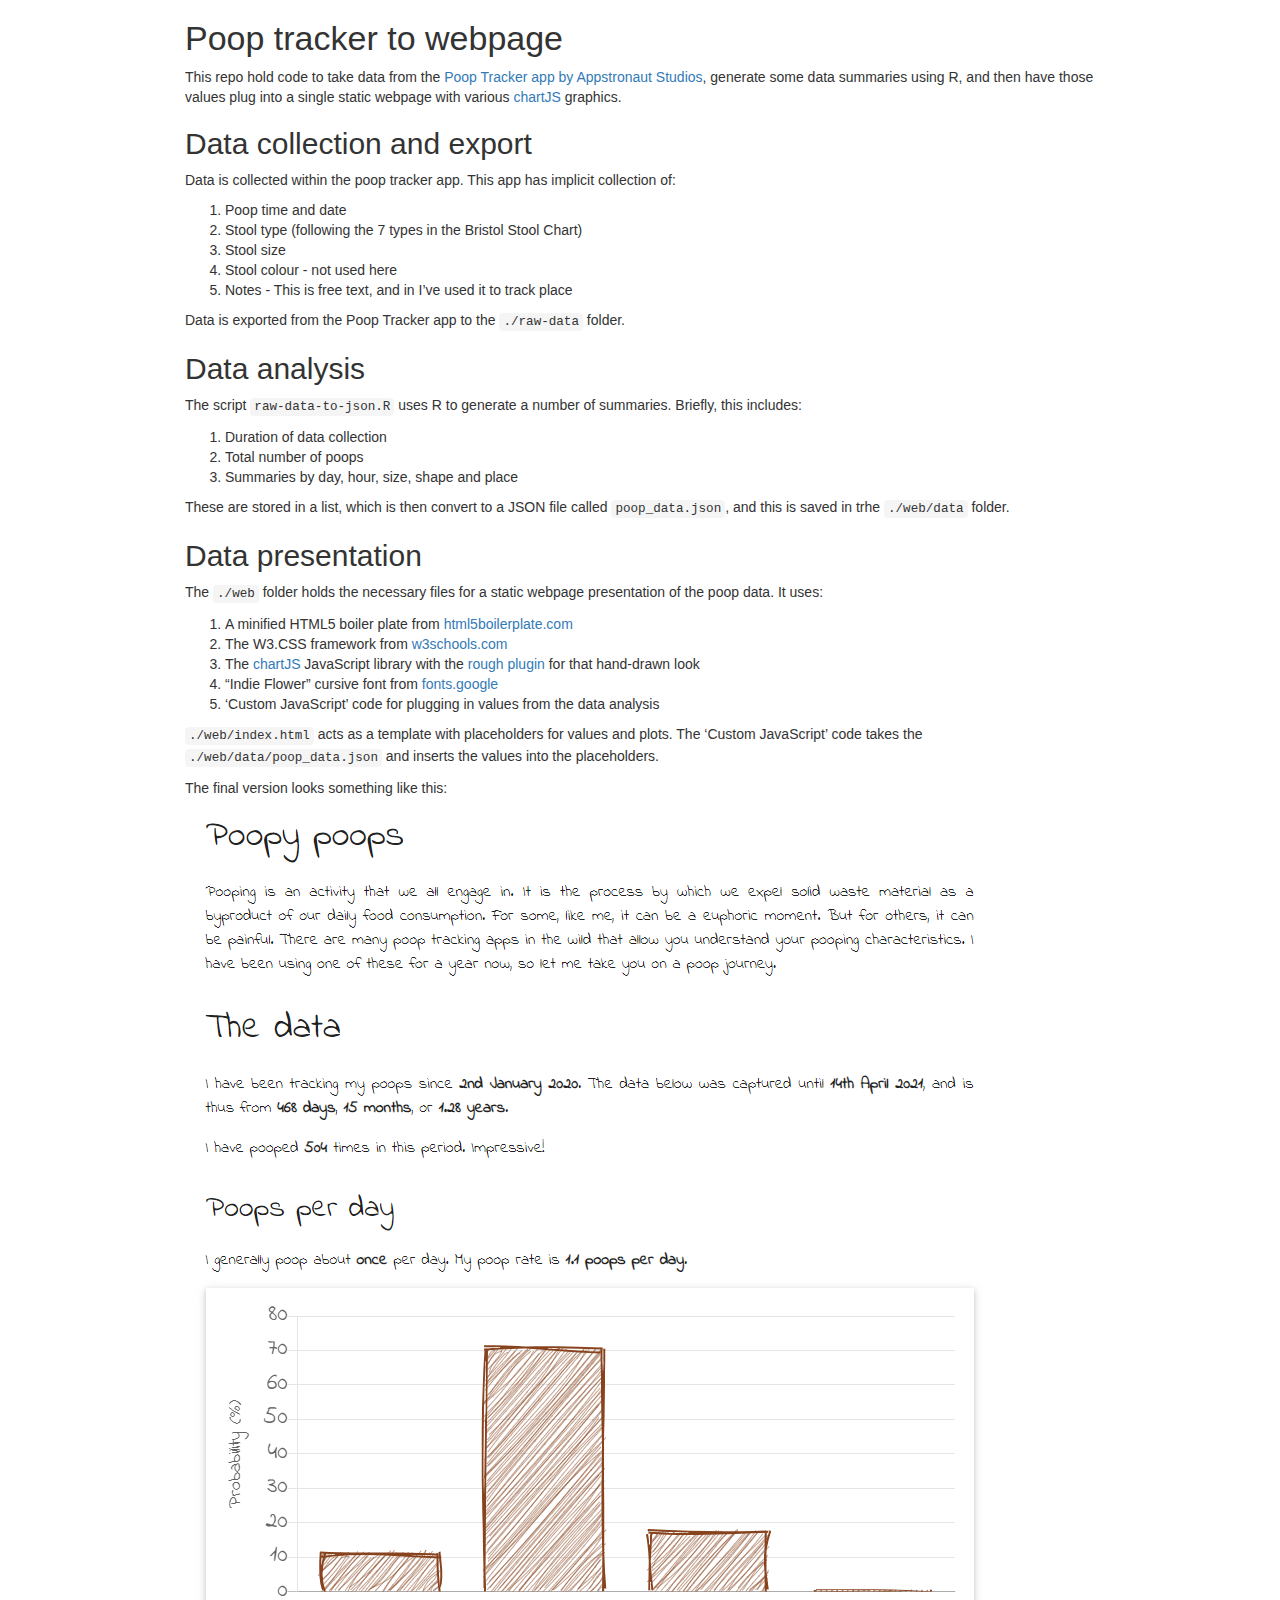
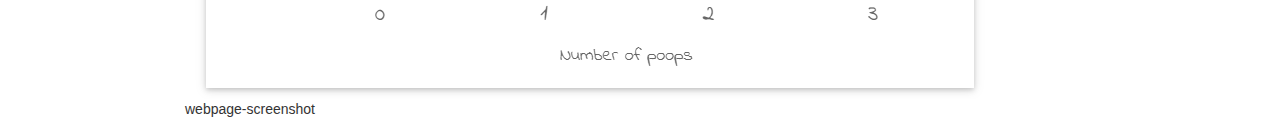
==== README.html @ 78ac6975 "First full commit to github" ====
<!DOCTYPE html>

<html>

<head>

<meta charset="utf-8" />
<meta name="generator" content="pandoc" />
<meta http-equiv="X-UA-Compatible" content="IE=EDGE" />




<title>README.utf8</title>

<script src="[data-uri]"></script>
<script src="[data-uri]"></script>
<meta name="viewport" content="width=device-width, initial-scale=1" />
<link href="data:text/css,html%7Bfont%2Dfamily%3Asans%2Dserif%3B%2Dwebkit%2Dtext%2Dsize%2Dadjust%3A100%25%3B%2Dms%2Dtext%2Dsize%2Dadjust%3A100%25%7Dbody%7Bmargin%3A0%7Darticle%2Caside%2Cdetails%2Cfigcaption%2Cfigure%2Cfooter%2Cheader%2Chgroup%2Cmain%2Cmenu%2Cnav%2Csection%2Csummary%7Bdisplay%3Ablock%7Daudio%2Ccanvas%2Cprogress%2Cvideo%7Bdisplay%3Ainline%2Dblock%3Bvertical%2Dalign%3Abaseline%7Daudio%3Anot%28%5Bcontrols%5D%29%7Bdisplay%3Anone%3Bheight%3A0%7D%5Bhidden%5D%2Ctemplate%7Bdisplay%3Anone%7Da%7Bbackground%2Dcolor%3Atransparent%7Da%3Aactive%2Ca%3Ahover%7Boutline%3A0%7Dabbr%5Btitle%5D%7Bborder%2Dbottom%3A1px%20dotted%7Db%2Cstrong%7Bfont%2Dweight%3A700%7Ddfn%7Bfont%2Dstyle%3Aitalic%7Dh1%7Bmargin%3A%2E67em%200%3Bfont%2Dsize%3A2em%7Dmark%7Bcolor%3A%23000%3Bbackground%3A%23ff0%7Dsmall%7Bfont%2Dsize%3A80%25%7Dsub%2Csup%7Bposition%3Arelative%3Bfont%2Dsize%3A75%25%3Bline%2Dheight%3A0%3Bvertical%2Dalign%3Abaseline%7Dsup%7Btop%3A%2D%2E5em%7Dsub%7Bbottom%3A%2D%2E25em%7Dimg%7Bborder%3A0%7Dsvg%3Anot%28%3Aroot%29%7Boverflow%3Ahidden%7Dfigure%7Bmargin%3A1em%2040px%7Dhr%7Bheight%3A0%3B%2Dwebkit%2Dbox%2Dsizing%3Acontent%2Dbox%3B%2Dmoz%2Dbox%2Dsizing%3Acontent%2Dbox%3Bbox%2Dsizing%3Acontent%2Dbox%7Dpre%7Boverflow%3Aauto%7Dcode%2Ckbd%2Cpre%2Csamp%7Bfont%2Dfamily%3Amonospace%2Cmonospace%3Bfont%2Dsize%3A1em%7Dbutton%2Cinput%2Coptgroup%2Cselect%2Ctextarea%7Bmargin%3A0%3Bfont%3Ainherit%3Bcolor%3Ainherit%7Dbutton%7Boverflow%3Avisible%7Dbutton%2Cselect%7Btext%2Dtransform%3Anone%7Dbutton%2Chtml%20input%5Btype%3Dbutton%5D%2Cinput%5Btype%3Dreset%5D%2Cinput%5Btype%3Dsubmit%5D%7B%2Dwebkit%2Dappearance%3Abutton%3Bcursor%3Apointer%7Dbutton%5Bdisabled%5D%2Chtml%20input%5Bdisabled%5D%7Bcursor%3Adefault%7Dbutton%3A%3A%2Dmoz%2Dfocus%2Dinner%2Cinput%3A%3A%2Dmoz%2Dfocus%2Dinner%7Bpadding%3A0%3Bborder%3A0%7Dinput%7Bline%2Dheight%3Anormal%7Dinput%5Btype%3Dcheckbox%5D%2Cinput%5Btype%3Dradio%5D%7B%2Dwebkit%2Dbox%2Dsizing%3Aborder%2Dbox%3B%2Dmoz%2Dbox%2Dsizing%3Aborder%2Dbox%3Bbox%2Dsizing%3Aborder%2Dbox%3Bpadding%3A0%7Dinput%5Btype%3Dnumber%5D%3A%3A%2Dwebkit%2Dinner%2Dspin%2Dbutton%2Cinput%5Btype%3Dnumber%5D%3A%3A%2Dwebkit%2Douter%2Dspin%2Dbutton%7Bheight%3Aauto%7Dinput%5Btype%3Dsearch%5D%7B%2Dwebkit%2Dbox%2Dsizing%3Acontent%2Dbox%3B%2Dmoz%2Dbox%2Dsizing%3Acontent%2Dbox%3Bbox%2Dsizing%3Acontent%2Dbox%3B%2Dwebkit%2Dappearance%3Atextfield%7Dinput%5Btype%3Dsearch%5D%3A%3A%2Dwebkit%2Dsearch%2Dcancel%2Dbutton%2Cinput%5Btype%3Dsearch%5D%3A%3A%2Dwebkit%2Dsearch%2Ddecoration%7B%2Dwebkit%2Dappearance%3Anone%7Dfieldset%7Bpadding%3A%2E35em%20%2E625em%20%2E75em%3Bmargin%3A0%202px%3Bborder%3A1px%20solid%20silver%7Dlegend%7Bpadding%3A0%3Bborder%3A0%7Dtextarea%7Boverflow%3Aauto%7Doptgroup%7Bfont%2Dweight%3A700%7Dtable%7Bborder%2Dspacing%3A0%3Bborder%2Dcollapse%3Acollapse%7Dtd%2Cth%7Bpadding%3A0%7D%40media%20print%7B%2A%2C%3Aafter%2C%3Abefore%7Bcolor%3A%23000%21important%3Btext%2Dshadow%3Anone%21important%3Bbackground%3A0%200%21important%3B%2Dwebkit%2Dbox%2Dshadow%3Anone%21important%3Bbox%2Dshadow%3Anone%21important%7Da%2Ca%3Avisited%7Btext%2Ddecoration%3Aunderline%7Da%5Bhref%5D%3Aafter%7Bcontent%3A%22%20%28%22%20attr%28href%29%20%22%29%22%7Dabbr%5Btitle%5D%3Aafter%7Bcontent%3A%22%20%28%22%20attr%28title%29%20%22%29%22%7Da%5Bhref%5E%3D%22javascript%3A%22%5D%3Aafter%2Ca%5Bhref%5E%3D%22%23%22%5D%3Aafter%7Bcontent%3A%22%22%7Dblockquote%2Cpre%7Bborder%3A1px%20solid%20%23999%3Bpage%2Dbreak%2Dinside%3Aavoid%7Dthead%7Bdisplay%3Atable%2Dheader%2Dgroup%7Dimg%2Ctr%7Bpage%2Dbreak%2Dinside%3Aavoid%7Dimg%7Bmax%2Dwidth%3A100%25%21important%7Dh2%2Ch3%2Cp%7Borphans%3A3%3Bwidows%3A3%7Dh2%2Ch3%7Bpage%2Dbreak%2Dafter%3Aavoid%7D%2Enavbar%7Bdisplay%3Anone%7D%2Ebtn%3E%2Ecaret%2C%2Edropup%3E%2Ebtn%3E%2Ecaret%7Bborder%2Dtop%2Dcolor%3A%23000%21important%7D%2Elabel%7Bborder%3A1px%20solid%20%23000%7D%2Etable%7Bborder%2Dcollapse%3Acollapse%21important%7D%2Etable%20td%2C%2Etable%20th%7Bbackground%2Dcolor%3A%23fff%21important%7D%2Etable%2Dbordered%20td%2C%2Etable%2Dbordered%20th%7Bborder%3A1px%20solid%20%23ddd%21important%7D%7D%40font%2Dface%7Bfont%2Dfamily%3A%27Glyphicons%20Halflings%27%3Bsrc%3Aurl%28data%3Aapplication%2Fvnd%2Ems%2Dfontobject%3Bbase64%2Cn04AAEFNAAACAAIABAAAAAAABQAAAAAAAAABAJABAAAEAExQAAAAAAAAAAIAAAAAAAAAAAEAAAAAAAAAJxJ%[base64]%2FSEdmjKHUbyow8ATBE40IvWA3vTu8LiABDQ%2BpexwUMcm1SMnNryctQSiI1K5ZnbOlXKmnVV5YvRe6RnNMFNCOs1KNVpn6yZhCJkRtVRNzEufeIq7HgSrcx4S8h%2Fv4vnrrKc6oCNxmSk2uKlZQHBii6iKFoH0746ThvkO1kJHlxjrkxs%2BLWORaDQBEtiYJIR5IB9Bi1UyL4Rmr0BNigNkMzlKQmnofBHviqVzUxwdMb3NdCn69hy%2BpRYVKGVS%2F1tnsqv4LL7wCCPZZAZPT4aCShHjHJVNuXbmMrY5LeQaGnvAkXlVrJgKRAUdFjrWEah9XebPeQMj7KS7DIBAFt8ycgC5PLGUOHSE3ErGZCiViNLL5ZARfywnCoZaKQCu6NuFX42AEeKtKUGnr%2FCm2Cy8tpFhBPMW5Fxi4Qm4TkDWh4IWFDClhU2hRWosUWqcKLlgyXB%2BlSHaWaHiWlBAR8SeSgSPCQxdVQgzUixWKSTrIQEbU94viDctkvX%2BVSjJuUmV8L4CXShI11esnp0pjWNZIyxKHS4wVQ2ime1P4RnhvGw0aDN1OLAXGERsB7buFpFGGBAre4QEQR0HOIO5oYH305G%2BKspT%2FFupEGGafCCwxSe6ZUa%2B073rXHnNdVXE6eWvibUS27XtRzkH838mYLMBmYysZTM0EM3A1fbpCBYFccN1B%2FEnCYu%2FTgCGmr7bMh8GfYL%2BBfcLvB0gRagC09w9elfldaIy%2FhNCBLRgBgtCC7jAF63wLSMAfbfAlEggYU0bUA7ACCJmTDpEmJtI78w4%2FBO7dN7JR7J7ZvbYaUbaILSQsRBiF3HGk5fEg6p9unwLvn98r%2BvnsV%2B372uf1xBLq4qU%2F45fTuqaAP%2BpssmCCCTF0mhEow8ZXZOS8D7Q85JsxZ%2BAzok7B7O%2Ff6J8AzYBySZQB%2FQHYUSA%2BEeQhEWiS6AIQzgcsDiER4MjgMBAWDV4AgQ3g1eBgIdweCQmCjJEMkJ%2BPKRWyFHHmg1Wi%2F6xzUgA0LREoKJChwnQa9B%2B5RQZRB3IlBlkAnxyQNaANwHMowzlYSMCBgnbpzvqpl0iTJNCQidDI9ZrSYNIRBhHtUa5YHMHxyGEik9hDE0AKj72AbTCaxtHPUaKZdAZSnQTyjGqGLsmBStCejApUhg4uBMU6mATujEl%2BKdDPbI6Ag4vLr%2BhjY6lbjBeoLKnZl0UZgRX8gTySOeynZVz1wOq7e1hFGYIq%2BMhrGxDLak0PrwYzSXtcuyhXEhwOYofiW%2BEcI%2Fjw8P6IY6ed%2BetAbuqKp5QIapT77LnAe505lMuqL79a0ut4rWexzFttsOsLDy7zvtQzcq3U1qabe7tB0wHWVXji%2BzDbo8x8HyIRUbXnwUcklFv51fvTymiV%2BMXLSmGH9d9%2BaXpD5X6lao41anWGig7IwIdnoBY2ht%2FpO9mClLo4NdXHAsefqWUKlXJkbqPOFhMoR4aiA1BXqhRNbB2Xwi%2B7u%2FjpAoOpKJ0UX24EsrzMfHXViakCNcKjBxuQX8BO0ZqjJ3xXzf%2B61t2VXOSgJ8xu65QKgtN6FibPmPYsXbJRHHqbgATcSZxBqGiDiU4NNNsYBsKD0MIP%2FOfKnlk%2FLkaid%[base64]%2FgFtuW0wR4cgd%2BZKesSV7QkNE2kw6AV4hoIuC02LGmTomyf8PiO6CZzOTLTPQ%2BHW06H%2Btx%2BbQ8LmDYg1pTFrp2oJXgkZTyeRJZM0C8aE2LpFrNVDuhARsN543%2FFV6klQ6Tv1OoZGXLv0igKrl%2FCmJxRmX7JJbJ998VSIPQRyDBICzl4JJlYHbdql30NvYcOuZ7a10uWRrgoieOdgIm4rlq6vNOQBuqESLbXG5lzdJGHw2m0sDYmODXbYGTfSTGRKpssTO95fothJCjUGQgEL4yKoGAF%2F0SrpUDNn8CBgBcSDQByAeNkCXp4S4Ro2Xh4OeaGRgR66PVOsU8bc6TR5%[base64]%2F1SgRCJ1dk4UdBT7OoyuNgLs0oCd8RnrEIb6QdMxT2QjD4zMrJkfgx5aDMcA4orsTtKCqWb%2FVeyceqa5OGSmB28YwH4rFbkQaLoUN8OQQYnD3w2eXpI4ScQfbCUZiJ4yMOIKLyyTc7BQ4uXUw6Ee6%2FxM%2B4Y67ngNBknxIPwuppgIhFcwJyr6EIj%2BLzNj%2FmfR2vhhRlx0BILZoAYruF0caWQ7YxO66UmeguDREAFHYuC7HJviRgVO6ruJH59h%2FC%2FPkgSle8xNzZJULLWq9JMDTE2fjGE146a1Us6PZDGYle6ldWRqn%2FpdpgHKNGrGIdkRK%2BKPETT9nKT6kLyDI8xd9A1FgWmXWRAIHwZ37WyZHOVyCadJEmMVz0MadMjDrPho%2BEIochkVC2xgGiwwsQ6DMv2P7UXqT4x7CdcYGId2BJQQa85EQKmCmwcRejQ9Bm4oATENFPkxPXILHpMPUyWTI5rjNOsIlmEeMbcOCEqInpXACYQ9DDxmFo9vcmsDblcMtg4tqBerNngkIKaFJmrQAPnq1dEzsMXcwjcHdfdCibcAxxA%2Bq%2Fj9m3LM%2FO7WJka4tSidVCjsvo2lQ%2F2ewyoYyXwAYyr2PlRoR5MpgVmSUIrM3PQxXPbgjBOaDQFIyFMJvx3Pc5RSYj12ySVF9fwFPQu2e2KWVoL9q3Ayv3IzpGHUdvdPdrNUdicjsTQ2ISy7QU3DrEytIjvbzJnAkmANXjAFERA0MUoPF3%2F5KFmW14bBNOhwircYgMqoDpUMcDtCmBE82QM2YtdjVLB4kBuKho%2FbcwQdeboqfQartuU3CsCf%2BcXkgYAqp%2F0Ee3RorAZt0AvvOCSI4JICIlGlsV0bsSid%2FNIEALAAzb6HAgyWHBps6xAOwkJIGcB82CxRQq4sJf3FzA70A%2BTRqcqjEMETCoez3mkPcpnoALs0ugJY8kQwrC%[base64]%2FWDHA60cYFaI%2FPjpzquUqdaYGcIq%2BmLez3WLFFCtNBN2QJcrlcoELgiPku5R5dSlJFaCEqEZle1AQzAKC%2B1SotMcBNyQUFuRHRF6OlimSBgjZeTBCwLyc6A%2BP%2FoFRchXTz5ADknYJHxzrJ5pGuIKRQISU6WyKTBBjD8WozmVYWIsto1AS5rxzKlvJu4E%2FvwOiKxRtCWsDM%2BeTHUrmwrCK5BIfMzGkD%2B0Fk5LzBs0jMYXktNDblB06LMNJ09U8pzSLmo14MS0OMjcdrZ31pyQqxJJpRImlSvfYAK8inkYU52QY2FPEVsjoWewpwhRp5yAuNpkqhdb7ku9Seefl2D0B8SMTFD90xi4CSOwwZy9IKkpMtI3FmFUg3%2FkFutpQGNc3pCR7gvC4sgwbupDu3DyEN%2BW6YGLNM21jpB49irxy9BSlHrVDlnihGKHwPrbVFtc%2Bh1rVQKZduxIyojccZIIcOCmhEnC7UkY68WXKQgLi2JCDQkQWJRQuk60hZp0D3rtCTINSeY9Ej2kIKYfGxwOs4j9qMM7fYZiipzgcf7TamnehqdhsiMiCawXnz4xAbyCkLAx5EGbo3Ax1u3dUIKnTxIaxwQTHehPl3V491H0%2BbC5zgpGz7Io%2BmjdhKlPJ01EeMpM7UsRJMi1nGjmJg35i6bQBAAxjO%2FENJubU2mg3ONySEoWklCwdABETcs7ck3jgiuU9pcKKpbgn%2B3YlzV1FzIkB6pmEDOSSyDfPPlQskznctFji0kpgZjW5RZe6x9kYT4KJcXg0bNiCyif%2BpZACCyRMmYsfiKmN9tSO65F0R2OO6ytlEhY5Sj6uRKfFxw0ijJaAx%2Fk3QgnAFSq27%2F2i4GEBA%2BUvTJKK%2F9eISNvG46Em5RZfjTYLdeD8kdXHyrwId%2FDQZUaMCY4gGbke2C8vfjgV%2FY9kkRQOJIn%2FxM9INZSpiBnqX0Q9GlQPpPKAyO5y%2BW5NMPSRdBCUlmuxl40ZfMCnf2Cp044uI9WLFtCi4YVxKjuRCOBWIb4XbIsGdbo4qtMQnNOQz4XDSui7W%2FN6l54qOynCqD3DpWQ%2BmpD7C40D8BZEWGJX3tlAaZBMj1yjvDYKwCJBa201u6nBKE5UE%2B7QSEhCwrXfbRZylAaAkplhBWX50dumrElePyNMRYUrC99UmcSSNgImhFhDI4BXjMtiqkgizUGCrZ8iwFxU6fQ8GEHCFdLewwxYWxgScAYMdMLmcZR6b7rZl95eQVDGVoUKcRMM1ixXQtXNkBETZkVVPg8LoSrdetHzkuM7DjZRHP02tCxA1fmkXKF3VzfN1pc1cv%2F8lbTIkkYpqKM9VOhp65ktYk%2BQ46myFWBapDfyWUCnsnI00QTBQmuFjMZTcd0V2NQ768Fhpby04k2IzNR1wKabuGJqYWwSly6ocMFGTeeI%2BejsWDYgEvr66QgqdcIbFYDNgsm0x9UHY6SCd5%2B7tpsLpKdvhahIDyYmEJQCqMqtCF6UlrE5GXRmbu%[base64]%2FiOmsLtHSWNUWEGk9hScMPShasUA1AcHOtRZlqMeQ0OzYS9vQvYUjOLrzP07BUAFikcJNMi7gIxEw4pL1G54TcmmmoAQ5s7TGWErJZ2Io4yQ0ljRYhL8H5e62oDtLF8aDpnIvZ5R3GWJyAugdiiJW9hQAVTsnCBHhwu7rkBlBX6r3b7ejEY0k5GGeyKv66v%2B6dg7mcJTrWHbtMywbedYqCQ0FPwoytmSWsL8WTtChZCKKzEF7vP6De4x2BJkkniMgSdWhbeBSLtJZR9CTHetK1xb34AYIJ37OegYIoPVbXgJ%2FqDQK%2BbfCtxQRVKQu77WzOoM6SGL7MaZwCGJVk46aImai9fmam%2BWpHG%2B0BtQPWUgZ7RIAlPq6lkECUhZQ2gqWkMYKcYMYaIc4gYCDFHYa2d1nzp3%2BJ1eCBay8IYZ0wQRKGAqvCuZ%2FUgbQPyllosq%2BXtfKIZOzmeJqRazpmmoP%2F76YfkjzV2NlXTDSBYB04SVlNQsFTbGPk1t%2FI4Jktu0XSgifO2ozFOiwd%2F0SssJDn0dn4xqk4GDTTKX73%2FwQyBLdqgJ%2BWx6AQaba3BA9CKEzjtQYIfAsiYamapq80LAamYjinlKXUkxdpIDk0puXUEYzSalfRibAeDAKpNiqQ0FTwoxuGYzRnisyTotdVTclis1LHRQCy%2FqqL8oUaQzWRxilq5Mi0IJGtMY02cGLD69vGjkj3p6pGePKI8bkBv5evq8SjjyU04vJR2cQXQwSJyoinDsUJHCQ50jrFTT7yRdbdYQMB3MYCb6uBzJ9ewhXYPAIZSXfeEQBZZ3GPN3Nbhh%2FwkvAJLXnQMdi5NYYZ5GHE400GS5rXkOZSQsdZgIbzRnF9ueLnsfQ47wHAsirITnTlkCcuWWIUhJSbpM3wWhXNHvt2xUsKKMpdBSbJnBMcihkoDqAd1Zml%2FR4yrzow1Q2A5G%2Bkzo%2FRhRxQS2lCSDRV8LlYLBOOoo1bF4jwJAwKMK1tWLHlu9i0j4Ig8qVm6wE1DxXwAwQwsaBWUg2pOOol2dHxyt6npwJEdLDDVYyRc2D0HbcbLUJQj8gPevQBUBOUHXPrsAPBERICpnYESeu2OHotpXQxRGlCCtLdIsu23MhZVEoJg8Qumj%2FUMMc34IBqTKLDTp76WzL%2FdMjCxK7MjhiGjeYAC%2Fkj%2FjY%2FRde7hpSM1xChrog6yZ7OWTuD56xBJnGFE%2BpT2ElSyCnJcwVzCjkqeNLfMEJqKW0G7OFIp0G%2B9mh50I9o8k1tpCY0xYqFNIALgIfc2me4n1bmJnRZ89oepgLPT0NTMLNZsvSCZAc3TXaNB07vail36%2FdBySis4m9%2FDR8izaLJW6bWCkVgm5T%2Bius3ZXq4xI%2BGnbveLbdRwF2mNtsrE0JjYc1AXknCOrLSu7Te%2Fr4dPYMCl5qtiHNTn%2BTPbh1jCBHH%2BdMJNhwNgs3nT%2BOhQoQ0vYif56BMG6WowAcHR3DjQolxLzyVekHj00PBAaW7IIAF1EF%2BuRIWyXjQMAs2chdpaKPNaB%2BkSezYt0%2BCA04sOg5vx8Fr7Ofa9sUv87h7SLAUFSzbetCCZ9pmyLt6l6%2FTzoA1%2FZBG9bIUVHLAbi%2FkdBFgYGyGwRQGBpkqCEg2ah9UD6EedEcEL3j4y0BQQCiExEnocA3SZboh%2Bepgd3YsOkHskZwPuQ5OoyA0fTA5AXrHcUOQF%2BzkJHIA7PwCDk1gGVmGUZSSoPhNf%2BTklauz98QofOlCIQ%2FtCD4dosHYPqtPCXB3agggQQIqQJsSkB%2Bqn0rkQ1toJjON%2FOtCIB9RYv3PqRA4C4U68ZMlZn6BdgEvi2ziU%2BTQ6NIw3ej%2BAtDwMGEZk7e2IjxUWKdAxyaw9OCwSmeADTPPleyk6UhGDNXQb%2B%2BW6Uk4q6F7%2Frg6WVTo82IoCxSIsFDrav4EPHphD3u4hR53WKVvYZUwNCCeM4PMBWzK%2BEfIthZOkuAwPo5C5jgoZgn6dUdvx5rIDmd58cXXdKNfw3l%2BwM2UjgrDJeQHhbD7HW2QDoZMCujgIUkk5Fg8VCsdyjOtnGRx8wgKRPZN5dR0zPUyfGZFVihbFRniXZFOZGKPnEQzU3AnD1KfR6weHW2XS6KbPJxUkOTZsAB9vTVp3Le1F8q5l%2BDMcLiIq78jxAImD2pGFw0VHfRatScGlK6SMu8leTmhUSMy8Uhdd6xBiH3Gdman4tjQGLboJfqz6fL2WKHTmrfsKZRYX6BTDjDldKMosaSTLdQS7oDisJNqAUhw1PfTlnacCO8vl8706Km1FROgLDmudzxg%2BEWTiArtHgLsRrAXYWdB0NmToNCJdKm0KWycZQqb%2BMw76Qy29iQ5up%2FX7oyw8QZ75kP5F6iJAJz6KCmqxz8fEa%2FxnsMYcIO%2FvEkGRuMckhr4rIeLrKaXnmIzlNLxbFspOphkcnJdnz%2FChp%2FVlpj2P7jJQmQRwGnltkTV5dbF9fE3%2FfxoSqTROgq9wFUlbuYzYcasE0ouzBo%2BdDCDzxKAfhbAZYxQiHrLzV2iVexnDX%2FQnT1fsT%2Fxuhu1ui5qIytgbGmRoQkeQooO8eJNNZsf0iALur8QxZFH0nCMnjerYQqG1pIfjyVZWxhVRznmmfLG00BcBWJE6hzQWRyFknuJnXuk8A5FRDCulwrWASSNoBtR%2BCtGdkPwYN2o7DOw%2FVGlCZPusRBFXODQdUM5zeHDIVuAJBLqbO%2Ff9Qua%2BpDqEPk230Sob9lEZ8BHiCorjVghuI0lI4JDgHGRDD%2FprQ84B1pVGkIpVUAHCG%2Biz3Bn3qm2AVrYcYWhock4jso5%2BJ7HfHVj4WMIQdGctq3psBCVVzupQOEioBGA2Bk%2BUILT7%2BVoX5mdxxA5fS42gISQVi%2FHTzrgMxu0fY6hE1ocUwwbsbWcezrY2n6S8%2F6cxXkOH4prpmPuFoikTzY7T85C4T2XYlbxLglSv2uLCgFv8Quk%2FwdesUdWPeHYIH0R729JIisN9Apdd4eB10aqwXrPt%2BSu9mA8k8n1sjMwnfsfF2j3jMUzXepSHmZ%2FBfqXvzgUNQQWOXO8YEuFBh4QTYCkOAPxywpYu1VxiDyJmKVcmJPGWk%2Fgc3Pov02StyYDahwmzw3E1gYC9wkupyWfDqDSUMpCTH5e5N8B%2F%2FlHiMuIkTNw4USHrJU67bjXGqNav6PBuQSoqTxc8avHoGmvqNtXzIaoyMIQIiiUHIM64cXieouplhNYln7qgc4wBVAYR104kO%2BCvKqsg4yIUlFNThVUAKZxZt1XA34h3TCUUiXVkZ0w8Hh2R0Z5L0b4LZvPd%2Fp1gi%2F07h8qfwHrByuSxglc9cI4QIg2oqvC%2Fqm0i7tjPLTgDhoWTAKDO2ONW5oe%2B%2FeKB9vZB8K6C25yCZ9RFVMnb6NRdRjyVK57CHHSkJBfnM2%2Fj4ODUwRkqrtBBCrDsDpt8jhZdXoy%2F1BCqw3sSGhgGGy0a5Jw6BP%2FTExoCmNFYjZl248A0osgPyGEmRA%2BfAsqPVaNAfytu0vuQJ7rk3J4kTDTR2AlCHJ5cls26opZM4w3jMULh2YXKpcqGBtuleAlOZnaZGbD6DHzMd6i2oFeJ8z9XYmalg1Szd%2FocZDc1C7Y6vcALJz2lYnTXiWEr2wawtoR4g3jvWUU2Ngjd1cewtFzEvM1NiHZPeLlIXFbBPawxNgMwwAlyNSuGF3zizVeOoC9bag1qRAQKQE%2FEZBWC2J8mnXAN2aTBboZ7HewnObE8CwROudZHmUM5oZ%2FUgd%2FJZQK8lvAm43uDRAbyW8gZ%2BZGq0EVerVGUKUSm%2FIdn8AQHdR4m7bue88WBwft9mSCeMOt1ncBwziOmJYI2ZR7ewNMPiCugmSsE4EyQ%2BQATJG6qORMGd4snEzc6B4shPIo4G1T7PgSm8PY5eUkPdF8JZ0VBtadbHXoJgnEhZQaODPj2gpODKJY5Yp4DOsLBFxWbvXN755KWylJm%2BoOd4zEL9Hpubuy2gyyfxh8oEfFutnYWdfB8PdESLWYvSqbElP9qo3u6KTmkhoacDauMNNjj0oy40DFV7Ql0aZj77xfGl7TJNHnIwgqOkenruYYNo6h724%2BzUQ7%2BvkCpZB%2BpGA562hYQiDxHVWOq0oDQl%2FQsoiY%2BcuI7iWq%2FZIBtHcXJ7kks%2Bh2fCNUPA82BzjnqktNts%2BRLdk1VSu%2BtqEn7QZCCsvEqk6FkfiOYkrsw092J8jsfIuEKypNjLxrKA9kiA19mxBD2suxQKCzwXGws7kEJvlhUiV9tArLIdZW0IORcxEzdzKmjtFhsjKy%2F44XYXdI5noQoRcvjZ1RMPACRqYg2V1%2BOwOepcOknRLLFdYgTkT5UApt%2FJhLM3jeFYprZV%2BZow2g8fP%2BU68hkKFWJj2yBbKqsrp25xkZX1DAjUw52IMYWaOhab8Kp05VrdNftqwRrymWF4OQSjbdfzmRZirK8FMJELEgER2PHjEAN9pGfLhCUiTJFbd5LBkOBMaxLr%2FA1SY9dXFz4RjzoU9ExfJCmx%2FI9FKEGT3n2cmzl2X42L3Jh%2BAbQq6sA%2BSs1kitoa4TAYgKHaoybHUDJ51oETdeI%2F9ThSmjWGkyLi5QAGWhL0BG1UsTyRGRJOldKBrYJeB8ljLJHfATWTEQBXBDnQexOHTB%2BUn44zExFE4vLytcu5NwpWrUxO%2F0ZICUGM7hGABXym0V6ZvDST0E370St9MIWQOTWngeoQHUTdCJUP04spMBMS8LSker9cReVQkULFDIZDFPrhTzBl6sed9wcZQTbL%2BBDqMyaN3RJPh%2Fanbx%2BIv%2BqgQdAa3M9Z5JmvYlh4qop%2BHo1F1W5gbOE9YKLgAnWytXElU4G8GtW47lhgFE6gaSs%2Bgs37sFvi0PPVvA5dnCBgILTwoKd%2F%2BDoL9F6inlM7H4rOTzD79KJgKlZO%2FZgt22UsKhrAaXU5ZcLrAglTVKJEmNJvORGN1vqrcfSMizfpsgbIe9zno%2BgBoKVXgIL%2FVI8dB1O5o%2FR3Suez%2FgD7M781ShjKpIIORM%2FnxG%2BjjhhgPwsn2IoXsPGPqYHXA63zJ07M2GPEykQwJBYLK808qYxuIew4frk52nhCsnCYmXiR6CuapvE1IwRB4%2FQftDbEn%2BAucIr1oxrLabRj9q4ae0%2BfXkHnteAJwXRbVkR0mctVSwEbqhJiMSZUp9DNbEDMmjX22m3ABpkrPQQTP3S1sib5pD2VRKRd%2BeNAjLYyT0hGrdjWJZy24OYXRoWQAIhGBZRxuBFMjjZQhpgrWo8SiFYbojcHO8V5DyscJpLTHyx9Fimassyo5U6WNtquUMYgccaHY5amgR3PQzq3ToNM5ABnoB9kuxsebqmYZm0R9qxJbFXCQ1UPyFIbxoUraTJFDpCk0Wk9GaYJKz%2F6oHwEP0Q14lMtlddQsOAU9zlYdMVHiT7RQP3XCmWYDcHCGbVRHGnHuwzScA0BaSBOGkz3lM8CArjrBsyEoV6Ys4qgDK3ykQQPZ3hCRGNXQTNNXbEb6tDiTDLKOyMzRhCFT%2BmAUmiYbV3YQVqFVp9dorv%2BTsLeCykS2b5yyu8AV7IS9cxcL8z4Kfwp%2BxJyYLv1OsxQCZwTB4a8BZ%2F5EdxTBJthApqyfd9u3ifr%2FWILTqq5VqgwMT9SOxbSGWLQJUUWCVi4k9tho9nEsbUh7U6NUsLmkYFXOhZ0kmamaJLRNJzSj%2Fqn4Mso6zb6iLLBXoaZ6AqeWCjHQm2lztnejYYM2eubnpBdKVLORZhudH3JF1waBJKA9%2BW8EhMj3Kzf0L4vi4k6RoHh3Z5YgmSZmk6ns4fjScjAoL8GoOECgqgYEBYUGFVO4FUv4%2FYtowhEmTs0vrvlD%2FCrisnoBNDAcUi%2FteY7OctFlmARQzjOItrrlKuPO6E2Ox93L4O%2F4DcgV%2FdZ7qR3VBwVQxP1GCieA4RIpweYJ5FoYrHxqRBdJjnqbsikA2Ictbb8vE1GYIo9dacK0REgDX4smy6GAkxlH1yCGGsk%2BtgiDhNKuKu3yNrMdxafmKTF632F8Vx4BNK57GvlFisrkjN9WDAtjsWA0ENT2e2nETUb%2Fn7qwhvGnrHuf5bX6Vh%2Fn3xffU3PeHdR%2BFA92i6ufT3AlyAREoNDh6chiMWTvjKjHDeRhOa9YkOQRq1vQXEMppAQVwHCuIcV2g5rBn6GmZZpTR7vnSD6ZmhdSl176gqKTXu5E%2BYbfL0adwNtHP7dT7t7b46DVZIkzaRJOM%2BS6KcrzYVg%2BT3wSRFRQashjfU18NutrKa%2F7PXbtuJvpIjbgPeqd%2BpjmRw6YKpnANFSQcpzTZgpSNJ6J7uiagAbir%2F8tNXJ%2FOsOnRh6iuIexxrmkIneAgz8QoLmiaJ8sLQrELVK2yn3wOHp57BAZJhDZjTBzyoRAuuZ4eoxHruY1pSb7qq79cIeAdOwin4GdgMeIMHeG%2BFZWYaiUQQyC5b50zKjYw97dFjAeY2I4Bnl105Iku1y0lMA1ZHolLx19uZnRdILcXKlZGQx%2FGdEqSsMRU1BIrFqRcV1qQOOHyxOLXEGcbRtAEsuAC2V4K3p5mFJ22IDWaEkk9ttf5Izb2LkD1MnrSwztXmmD%2FQi%2FEmVEFBfiKGmftsPwVaIoZanlKndMZsIBOskFYpDOq3QUs9aSbAAtL5Dbokus2G4%2FasthNMK5UQKCOhU97oaOYNGsTah%2BjfCKsZnTRn5TbhFX8ghg8CBYt%2FBjeYYYUrtUZ5jVij%2Fop7V5SsbA4mYTOwZ46hqdpbB6Qvq3AS2HHNkC15pTDIcDNGsMPXaBidXYPHc6PJAkRh29Vx8KcgX46LoUQBhRM%2B3SW6Opll%2FwgxxsPgKJKzr5QCmwkUxNbeg6Wj34SUnEzOemSuvS2OetRCO8Tyy%2BQbSKVJcqkia%2BGvDefFwMOmgnD7h81TUtMn%2BmRpyJJ349HhAnoWFTejhpYTL9G8N2nVg1qkXBeoS9Nw2fB27t7trm7d%2FQK7Cr4uoCeOQ7%2F8JfKT77KiDzLImESHw%2F0wf73QeHu74hxv7uihi4fTX%2BXEwAyQG3264dwv17aJ5N335Vt9sdrAXhPOAv8JFvzqyYXwfx8WYJaef1gMl98JRFyl5Mv5Uo%2FoVH5ww5OzLFsiTPDns7fS6EURSSWd%2F92BxMYQ8sBaH%2Bj%2BwthQPdVgDGpTfi%2BJQIWMD8xKqULliRH01rTeyF8x8q%2FGBEEEBrAJMPf25UQwi0b8tmqRXY7kIvNkzrkvRWLnxoGYEJsz8u4oOyMp8cHyaybb1HdMCaLApUE%2B%2F7xLIZGP6H9xuSEXp1zLIdjk5nBaMuV%2FyTDRRP8Y2ww5RO6d2D94o%2B6ucWIqUAvgHIHXhZsmDhjVLczmZ3ca0Cb3PpKwt2UtHVQ0BgFJsqqTsnzZPlKahRUkEu4qmkJt%2Bkqdae76ViWe3STan69yaF9%2BfESD2lcQshLHWVu4ovItXxO69bqC5p1nZLvI8NdQB9s9UNaJGlQ5mG947ipdDA0eTIw%2FA1zEdjWquIsQXXGIVEH0thC5M%2BW9pZe7IhAVnPJkYCCXN5a32HjN6nsvokEqRS44tGIs7s2LVTvcrHAF%2BRVmI8L4HUYk4x%2B67AxSMJKqCg8zrGOgvK9kNMdDrNiUtSWuHFpC8%2Fp5qIQrEo%2FH%2B1l%2F0cAwQ2nKmpWxKcMIuHY44Y6DlkpO48tRuUGBWT0FyHwSKO72Ud%2BtJUfdaZ4CWNijzZtlRa8%2BCkmO%2FEwHYfPZFU%2FhzjFWH7vnzHRMo%2BaF9u8qHSAiEkA2HjoNQPEwHsDKOt6hOoK3Ce%2F%2B%2F9boMWDa44I6FrQhdgS7OnNaSzwxWKZMcyHi6LN4WC6sSj0qm2PSOGBTvDs%2FGWJS6SwEN%2FULwpb4LQo9fYjUfSXRwZkynUazlSpvX9e%2BG2zor8l%2BYaMxSEomDdLHGcD6YVQPegTaA74H8%2BV4WvJkFUrjMLGLlvSZQWvi8%2FQA7yzQ8GPno%2F%2F5SJHRP%2FOqKObPCo81s%2F%2B6WgLqykYpGAgQZhVDEBPXWgU%2FWzFZjKUhSFInufPRiMAUULC6T11yL45ZrRoB4DzOyJShKXaAJIBS9wzLYIoCEcJKQW8GVCx4fihqJ6mshBUXSw3wWVj3grrHQlGNGhIDNNzsxQ3M%2BGWn6ASobIWC%2BLbYOC6UpahVO13Zs2zOzZC8z7FmA05JhUGyBsF4tsG0drcggIFzgg%2Fkpf3%2BCnAXKiMgIE8Jk%2FMhpkc8DUJEUzDSnWlQFme3d0sHZDrg7LavtsEX3cHwjCYA17pMTfx8Ajw9hHscN67hyo%2BRJQ4458RmPywXykkVcW688oVUrQhahpPRvTWPnuI0B%2BSkQu7dCyvLRyFYlC1LG1gRCIvn3rwQeINzZQC2KXq31FaR9UmVV2QeGVqBHjmE%2BVMd3b1fhCynD0pQNhCG6%2FWCDbKPyE7NRQzL3BzQAJ0g09aUzcQA6mUp9iZFK6Sbp%2FYbHjo%2B%2B7%2FWj8S4YNa%2BZdqAw1hDrKWFXv9%2BzaXpf8ZTDSbiqsxnwN%2FCzK5tPkOr4tRh2kY3Bn9JtalbIOI4b3F7F1vPQMfoDcdxMS8CW9m%2FNCW%2FHILTUVWQIPiD0j1A6bo8vsv6P1hCESl2abrSJWDrq5sSzUpwoxaCU9FtJyYH4QFMxDBpkkBR6kn0LMPO%2B5EJ7Z6bCiRoPedRZ%2FP0SSdii7ZnPAtVwwHUidcdyspwncz5uq6vvm4IEDbJVLUFCn%2FLvIHfooUBTkFO130FC7CmmcrKdgDJcid9mvVzsDSibOoXtIf9k6ABle3PmIxejodc4aob0QKS432srrCMndbfD454q52V01G4q913mC5HOsTzWF4h2No1av1VbcUgWAqyoZl%2B11PoFYnNv2HwAODeNRkHj%2B8SF1fcvVBu6MrehHAZK1Gm69ICcTKizykHgGFx7QdowTVAsYEF2tVc0Z6wLryz2FI1sc5By2znJAAmINndoJiB4sfPdPrTC8RnkW7KRCwxC6YvXg5ahMlQuMpoCSXjOlBy0Kij%2BbsCYPbGp8BdCBiLmLSAkEQRaieWo1SYvZIKJGj9Ur%2FeWHjiB7SOVdqMAVmpBvfRiebsFjger7DC%2B8kRFGtNrTrnnGD2GAJb8rQCWkUPYHhwXsjNBSkE6lGWUj5QNhK0DMNM2l%2BkXRZ0KLZaGsFSIdQz%2FHXDxf3%2FTE30%2BDgBKWGWdxElyLccJfEpjsnszECNoDGZpdwdRgCixeg9L4EPhH%2BRptvRMVRaahu4cySjS3P5wxAUCPkmn%2BrhyASpmiTaiDeggaIxYBmtLZDDhiWIJaBgzfCsAGUF1Q1SFZYyXDt9skCaxJsxK2Ms65dmdp5WAZyxik%2FzbrTQk5KmgxCg%2Ff45L0jywebOWUYFJQAJia7XzCV0x89rpp%2Ff3AVWhSPyTanqmik2SkD8A3Ml4NhIGLAjBXtPShwKYfi2eXtrDuKLk4QlSyTw1ftXgwqA2jUuopDl%2B5tfUWZNwBpEPXghzbBggYCw%2Fdhy0ntds2yeHCDKkF%2FYxQjNIL%2FF%2F37jLPHCKBO9ibwYCmuxImIo0ijV2Wbg3kSN2psoe8IsABv3RNFaF9uMyCtCYtqcD%2BqNOhwMlfARQUdJ2tUX%2BMNJqOwIciWalZsmEjt07tfa8ma4cji9sqz%2BQ9hWfmMoKEbIHPOQORbhQRHIsrTYlnVTNvcq1imqmmPDdVDkJgRcTgB8Sb6epCQVmFZe%2BjGDiNJQLWnfx%2BdrTKYjm0G8yH0ZAGMWzEJhUEQ4Maimgf%2Fbkvo8PLVBsZl152y5S8%2BHRDfZIMCbYZ1WDp4yrdchOJw8k6R%2B%2F2pHmydK4NIK2PHdFPHtoLmHxRDwLFb7eB%2BM4zNZcB9NrAgjVyzLM7xyYSY13ykWfIEEd2n5%2FiYp3ZdrCf7fL%2Ben%2BsIJu2W7E30MrAgZBD1rAAbZHPgeAMtKCg3NpSpYQUDWJu9bT3V7tOKv%2BNRiJc8JAKqqgCA%2FPNRBR7ChpiEulyQApMK1AyqcWnpSOmYh6yLiWkGJ2mklCSPIqN7UypWj3dGi5MvsHQ87MrB4VFgypJaFriaHivwcHIpmyi5LhNqtem4q0n8awM19Qk8BOS0EsqGscuuydYsIGsbT5GHnERUiMpKJl4ON7qjB4fEqlGN%2FhCky89232UQCiaeWpDYCJINXjT6xl4Gc7DxRCtgV0i1ma4RgWLsNtnEBRQFqZggCLiuyEydmFd7WlogpkCw5G1x4ft2psm3KAREwVwr1Gzl6RT7FDAqpVal34ewVm3VH4qn5mjGj%2BbYL1NgfLNeXDwtmYSpwzbruDKpTjOdgiIHDVQSb5%2FzBgSMbHLkxWWgghIh9QTFSDILixVwg0Eg1puooBiHAt7DzwJ7m8i8%2Fi%2BjHvKf0QDnnHVkVTIqMvIQImOrzCJwhSR7qYB5gSwL6aWL9hERHCZc4G2%2BJrpgHNB8eCCmcIWIQ6rSdyPCyftXkDlErUkHafHRlkOIjxGbAktz75bnh50dU7YHk%2BMz7wwstg6RFZb%2BTZuSOx1qqP5C66c0mptQmzIC2dlpte7vZrauAMm%2F7RfBYkGtXWGiaWTtwvAQiq2oD4YixPLXE2khB2FRaNRDTk%2B9sZ6K74Ia9VntCpN4BhJGJMT4Z5c5FhSepRCRWmBXqx%2BwhVZC4me4saDs2iNqXMuCl6iAZflH8fscC1sTsy4PHeC%2BXYuqMBMUun5YezKbRKmEPwuK%2BCLzijPEQgfhahQswBBLfg%[base64]%2BRCMlDDbElcjaROLDoualmUIQ88Kekk3iM4OQrADcxi3rJguS4MOIBIgKgXrjd1WkbCdqxJk%2F4efRIFsavZA7KvvJQqp3Iid5Z0NFc5aiMRzGN3vrpBzaMy4JYde3wr96PjN90AYOIbyp6T4zj8LoE66OGcX1Ef4Z3KoWLAUF4BTg7ug%2FAbkG5UNQXAMkQezujSHeir2uTThgd3gpyzDrbnEdDRH2W7U6PeRvBX1ZFMP5RM%2BZu6UUZZD8hDPHldVWntTCNk7To8IeOW9yn2wx0gmurwqC60AOde4r3ETi5pVMSDK8wxhoGAoEX9NLWHIR33VbrbMveii2jAJlrxwytTHbWNu8Y4N8vCCyZjAX%2FpcsfwXbLze2%2BD%2Bu33OGBoJyAAL3jn3RuEcdp5If8O%2Ba4NKWvxOTyDltG0IWoHhwVGe7dKkCWFT%2B%2Btm%2BhaBCikRUUMrMhYKZJKYoVuv%2FbsJzO8DwfVIInQq3g3BYypiz8baogH3r3GwqCwFtZnz4xMjAVOYnyOi5HWbFA8n0qz1OjSpHWFzpQOpvkNETZBGpxN8ybhtqV%2FDMUxd9uFZmBfKXMCn%2FSqkWJyKPnT6lq%2B4zBZni6fYRByJn6OK%2BOgPBGRAJluwGSk4wxjOOzyce%2FPKODwRlsgrVkdcsEiYrqYdXo0Er2GXi2GQZd0tNJT6c9pK1EEJG1zgDJBoTVuCXGAU8BKTvCO%2FcEQ1Wjk3Zzuy90JX4m3O5IlxVFhYkSUwuQB2up7jhvkm%2BbddRQu5F9s0XftGEJ9JSuSk%2BZachCbdU45fEqbugzTIUokwoAKvpUQF%2FCvLbWW5BNQFqFkJg2f30E%2F48StNe5QwBg8zz3YAJ82FZoXBxXSv4QDooDo79NixyglO9AembuBcx5Re3CwOKTHebOPhkmFC7wNaWtoBhFuV4AkEuJ0J%2B1pT0tLkvFVZaNzfhs%2FKd3%2BA9YsImlO4XK4vpCo%2FelHQi%2F9gkFg07xxnuXLt21unCIpDV%2BbbRxb7FC6nWYTsMFF8%2B1LUg4JFjVt3vqbuhHmDKbgQ4e%2BRGizRiO8ky05LQGMdL2IKLSNar0kNG7lHJMaXr5mLdG3nykgj6vB%2FKVijd1ARWkFEf3yiUw1v%2FWaQivVUpIDdSNrrKbjO5NPnxz6qTTGgYg03HgPhDrCFyYZTi3XQw3HXCva39mpLNFtz8AiEhxAJHpWX13gCTAwgm9YTvMeiqetdNQv6IU0hH0G%2BZManTqDLPjyrOse7WiiwOJCG%[base64]%2F6gQKuihPtiUtlCQVPohUgzfezTg8o1b3n9pNZeco1QucaoXe40Fa5JYhqdTspFmxGtW9h5ezLFZs3j%2FN46f%2BS2rjYNC2JySXrnSAFhvAkz9a5L3pza8eYKHNoPrvBRESpxYPJdKVUxBE39nJ1chrAFpy4MMkf0qKgYALctGg1DQI1kIymyeS2AJNT4X240d3IFQb%2F0jQbaHJ2YRK8A%2Bls6WMhWmpCXYG5jqapGs5%2FeOJErxi2%2F2KWVHiPellTgh%2FfNl%2F2KYPKb7DUcAg%2BmCOPQFCiU9Mq%2FWLcU1xxC8aLePFZZlE%2BPCLzf7ey46INWRw2kcXySR9FDgByXzfxiNKwDFbUSMMhALPFSedyjEVM5442GZ4hTrsAEvZxIieSHGSgkwFh%2FnFNdrrFD4tBH4Il7fW6ur4J8Xaz7RW9jgtuPEXQsYk7gcMs2neu3zJwTyUerHKSh1iTBkj2YJh1SSOZL5pLuQbFFAvyO4k1Hxg2h99MTC6cTUkbONQIAnEfGsGkNFWRbuRyyaEZInM5pij73EA9rPIUfU4XoqQpHT9THZkW%2BoKFLvpyvTBMM69tN1Ydwv1LIEhHsC%2BueVG%2Bw%2BkyCPsvV3erRikcscHjZCkccx6VrBkBRusTDDd8847GA7p2Ucy0y0HdSRN6YIBciYa4vuXcAZbQAuSEmzw%2BH%2FAuOx%2BaH%2BtBL88H57D0MsqyiZxhOEQkF%2F8DR1d2hSPMj%2FsNOa5rxcUnBgH8ictv2J%2Bcb4BA4v3MCShdZ2vtK30vAwkobnEWh7rsSyhmos3WC93Gn9C4nnAd%2FPjMMtQfyDNZsOPd6XcAsnBE%2FmRHtHEyJMzJfZFLE9OvQa0i9kUmToJ0ZxknTgdl%2FXPV8xoh0K7wNHHsnBdvFH3sv52lU7UFteseLG%2FVanIvcwycVA7%2BBE1Ulyb20BvwUWZcMTKhaCcmY3ROpvonVMV4N7yBXTL7IDtHzQ4CCcqF66LjF3xUqgErKzolLyCG6Kb7irP%2FMVTCCwGRxfrPGpMMGvPLgJ881PHMNMIO09T5ig7AzZTX%2F5PLlwnJLDAPfuHynSGhV4tPqR3gJ4kg4c06c%2FF1AcjGytKm2Yb5jwMotF7vro4YDLWlnMIpmPg36NgAZsGA0W1spfLSue4xxat0Gdwd0lqDBOgIaMANykwwDKejt5YaNtJYIkrSgu0KjIg0pznY0SCd1qlC6R19g97UrWDoYJGlrvCE05J%2F5wkjpkre727p5PTRX5FGrSBIfJqhJE%2FIS876PaHFkx9pGTH3oaY3jJRvLX9Iy3Edoar7cFvJqyUlOhAEiOSAyYgVEGkzHdug%2BoRHIEOXAExMiTSKU9A6nmRC8mp8iYhwWdP2U%[base64]%2FBQQp1sWlNolpIu4ekxUTBV7NmxOFKEBmmN%2BnA7pvF78%2FRII5ZHA09OAiE%2F66MF6HQ%2BqVEJCHxwymukkNvzqHEh52dULPbVasfQMgTDyBZzx4007YiKdBuUauQOt27Gmy8ISclPmEUCIcuLbkb1mzQSqIa3iE0PJh7UMYQbkpe%2BhXjTJKdldyt2mVPwywoODGJtBV1lJTgMsuSQBlDMwhEKIfrvsxGQjHPCEfNfMAY2oxvyKcKPUbQySkKG6tj9AQyEW3Q5rpaDJ5Sns9ScLKeizPRbvWYAw4bXkrZdmB7CQopCH8NAmqbuciZChHN8lVGaDbCnmddnqO1PQ4ieMYfcSiBE5zzMz%2BJV%2F4eyzrzTEShvqSGzgWimkNxLvUj86iAwcZuIkqdB0VaIB7wncLRmzHkiUQpPBIXbDDLHBlq7vp9xwuC9AiNkIptAYlG7Biyuk8ILdynuUM1cHWJgeB%2BK3wBP%2FineogxkvBNNQ4AkW0hvpBOQGFfeptF2YTR75MexYDUy7Q%2F9uocGsx41O4IZhViw%2F2FvAEuGO5g2kyXBUijAggWM08bRhXg5ijgMwDJy40QeY%2FcQpUDZiIzmvskQpO5G1zyGZA8WByjIQU4jRoFJt56behxtHUUE%2Fom7Rj2psYXGmq3llVOCgGYKNMo4pzwntITtapDqjvQtqpjaJwjHmDzSVGLxMt12gEXAdLi%2FcaHSM3FPRGRf7dB7YC%2BcD2ho6oL2zGDCkjlf%2FDFoQVl8GS%2F56wur3rdV6ggtzZW60MRB3g%2BU1W8o8cvqIpMkctiGVMzXUFI7FacFLrgtdz4mTEr4aRAaQ2AFQaNeG7GX0yOJgMRYFziXdJf24kg%2FgBQIZMG%2FYcPEllRTVNoDYR6oSJ8wQNLuihfw81UpiKPm714bZX1KYjcXJdfclCUOOpvTxr9AAJevTY4HK%2FG7F3mUc3GOAKqh60zM0v34v%2BELyhJZqhkaMA8UMMOU90f8RKEJFj7EqepBVwsRiLbwMo1J2zrE2UYJnsgIAscDmjPjnzI8a719Wxp757wqmSJBjXowhc46QN4RwKIxqEE6E5218OeK7RfcpGjWG1jD7qND%2B%2FGTk6M56Ig4yMsU6LUW1EWE%2BfIYycVV1thldSlbP6ltdC01y3KUfkobkt2q01YYMmxpKRvh1Z48uNKzP%2FIoRIZ%2FF6buOymSnW8gICitpJjKWBscSb9JJKaWkvEkqinAJ2kowKoqkqZftRqfRQlLtKoqvTRDi2vg%2FRrPD%2Fd3a09J8JhGZlEkOM6znTsoMCsuvTmywxTCDhw5dd0GJOHCMPbsj3QLkTE3MInsZsimDQ3HkvthT7U9VA4s6G07sID0FW4SHJmRGwCl%2BMu4xf0ezqeXD2PtPDnwMPo86sbwDV%2B9PWcgFcARUVYm3hrFQrHcgMElFGbSM2A1zUYA3baWfheJp2AINmTJLuoyYD%2FOwA4a6V0ChBN97E8YtDBerUECv0u0TlxR5yhJCXvJxgyM73Bb6pyq0jTFJDZ4p1Am1SA6sh8nADd1hAcGBMfq4d%2FUfwnmBqe0Jun1n1LzrgKuZMAnxA3NtCN7Klf4BH%2B14B7ibBmgt0TGUafVzI4uKlpF7v8NmgNjg90D6QE3tbx8AjSAC%2BOA1YJvclyPKgT27QpIEgVYpbPYGBsnyCNrGz9XUsCHkW1QAHgL2STZk12QGqmvAB0NFteERkvBIH7INDsNW9KKaAYyDMdBEMzJiWaJHZALqDxQDWRntumSDPcplyFiI1oDpT8wbwe01AHhW6%2BvAUUBoGhY3CT2tgwehdPqU%2F4Q7ZLYvhRl%2FogOvR9O2%2BwkkPKW5vCTjD2fHRYXONCoIl4Jh1bZY0ZE1O94mMGn%2FdFSWBWzQ%2FVYk%2BGezi46RgiDv3EshoTmMSlioUK6MQEN8qeyK6FRninyX8ZPeUWjjbMJChn0n%2FyJvrq5bh5UcCAcBYSafTFg7p0jDgrXo2QWLb3WpSOET%2FHh4oSadBTvyDo10IufLzxiMLAnbZ1vcUmj3w7BQuIXjEZXifwukVxrGa9j%2BDXfpi12m1RbzYLg9J2wFergEwOxFyD0%2FJstNK06ZN2XdZSGWxcJODpQHOq4iKqjqkJUmPu1VczL5xTGUfCgLEYyNBCCbMBFT%2FcUP6pE%2FmujnHsSDeWxMbhrNilS5MyYR0nJyzanWXBeVcEQrRIhQeJA6Xt4f2eQESNeLwmC10WJVHqwx8SSyrtAAjpGjidcj1E2FYN0LObUcFQhafUKTiGmHWRHGsFCB%2BHEXgrzJEB5bp0QiF8ZHh11nFX8AboTD0PS4O1LqF8XBks2MpjsQnwKHF6HgaKCVLJtcr0XjqFMRGfKv8tmmykhLRzu%2BvqQ02%2BKpJBjaLt9ye1Ab%2BBbEBhy4EVdIJDrL2naV0o4wU8YZ2Lq04FG1mWCKC%2BUwkXOoAjneU%2FxHplMQo2cXUlrVNqJYczgYlaOEczVCs%2FOCgkyvLmTmdaBJc1iBLuKwmr6qtRnhowngsDxhzKFAi02tf8bmET8BO27ovJKF1plJwm3b0JpMh38%2BxsrXXg7U74QUM8ZCIMOpXujHntKdaRtsgyEZl5MClMVMMMZkZLNxH9%2Bb8fH6%2Bb8Lev30A9TuEVj9CqAdmwAAHBPbfOBFEATAPZ2CS0OH1Pj%2F0Q7PFUcC8hDrxESWdfgFRm%2B7vvWbkEppHB4T%2F1ApWnlTIqQwjcPl0VgS1yHSmD0OdsCVST8CQVwuiew1Y%2Bg3QGFjNMzwRB2DSsAk26cmA8lp2wIU4p93AUBiUHFGOxOajAqD7Gm6NezNDjYzwLOaSXRBYcWipTSONHjUDXCY4mMI8XoVCR%2FRrs%2FJLKXgEx%2BqkmeDlFOD1%2FyTQNDClRuiUyKYCllfMiQiyFkmuTz2vLsBNyRW%2Bxz%2B5FElFxWB28VjYIGZ0Yd%2B5wIjkcoMaggxswbT0pCmckRAErbRlIlcOGdBo4djTNO8FAgQ%2BlT6vPS60BwTRSUAM3ddkEAZiwtEyArrkiDRnS7LJ%2B2hwbzd2YDQagSgACpsovmjil5wfPuXq3GuH0CyE7FK3M4FgRaFoIkaodORrPx1%2BJpI9psyNYIFuJogZa0%2F1AhOWdlHQxdAgbwacsHqPZo8u%2FngAH2GmaTdhYnBfSDbBfh8CHq6Bx5bttP2%2BRdM%2BMAaYaZ0Y%2FADkbNCZuAyAVQa2OcXOeICmDn9Q%2FeFkDeFQg5MgHEDXq%2FtVjj%2Bjtd26nhaaolWxs1ixSUgOBwrDhRIGOLyOVk2%2FBc0UxvseQCO2pQ2i%2BKrfhu%2FWeBovNb5dJxQtJRUDv2mCwYVpNl2efQM9xQHnK0JwLYt%2FU0Wf%2BphiA4uw8G91slC832pmOTCAoZXohg1fewCZqLBhkOUBofBWpMPsqg7XEXgPfAlDo2U5WXjtFdS87PIqClCK5nW6adCeXPkUiTGx0emOIDQqw1yFYGHEVx20xKjJVYe0O8iLmnQr3FA9nSIQilUKtJ4ZAdcTm7%2BExseJauyqo30hs%2B1qSW211A1SFAOUgDlCGq7eTIcMAeyZkV1SQJ4j%2Fe1Smbq4HcjqgFbLAGLyKxlMDMgZavK5NAYH19Olz3la%2FQCTiVelFnU6O%2FGCvykqS%2FwZJDhKN9gBtSOp%2F1SP5VRgJcoVj%2Bkmf2wBgv4gjrgARBWiURYx8xENV3bEVUAAWWD3dYDKAIWk5opaCFCMR5ZjJExiCAw7gYiSZ2rkyTce4eNMY3lfGn%2B8p6%2BvBckGlKEXnA6Eota69OxDO9oOsJoy28BXOR0UoXNRaJD5ceKdlWMJlOFzDdZNpc05tkMGQtqeNF2lttZqNco1VtwXgRstLSQ6tSPChgqtGV5h2DcDReIQadaNRR6AsAYKL5gSFsCJMgfsaZ7DpKh8mg8Wz8V7H%2BgDnLuMxaWEIUPevIbClgap4dqmVWSrPgVYCzAoZHIa5z2Ocx1D%2FGvDOEqMOKLrMefWIbSWHZ6jbgA8qVBhYNHpx0P%2BjAgN5TB3haSifDcApp6yymEi6Ij%2FGsEpDYUgcHATJUYDUAmC1SCkJ4cuZXSAP2DEpQsGUjQmKJfJOvlC2x%2FpChkOyLW7KEoMYc5FDC4v2FGqSoRWiLsbPCiyg1U5yiHZVm1XLkHMMZL11%2Fyxyw0UnGig3MFdZklN5FI%2FqiT65T%2BjOXOdO7XbgWurOAZR6Cv9uu1cm5LjkXX4xi6mWn5r5NjBS0gTliHhMZI2WNqSiSphEtiCAwnafS11JhseDGHYQ5%2BbqWiAYiAv6Jsf79%2FVUs4cIl%2Bn6%2BWOjcgB%2F2l5TreoAV2717JzZbQIR0W1cl%[base64]%2FPhoawJDrGAP0JYWHgAVUByo%2FbGdiv2T2EMg8gsS14%2FrAdzlOYazFE7w4OzxeKiWdm3nSOnQRRKXSlVo8HEAbBfyJMKqoq%2BSCcTSx5NDtbFwNlh8VhjGGDu7JG5%2FTAGAvniQSSUog0pNzTim8Owc6QTuSKSTXlQqwV3eiEnklS3LeSXYPXGK2VgeZBqNcHG6tZHvA3vTINhV0ELuQdp3t1y9%2BogD8Kk%2FW7QoRN1UWPqM4%2BxdygkFDPLoTaumKReKiLWoPHOfY54m3qPx4c%2B4pgY3MRKKbljG8w4wvz8pxk3AqKsy4GMAkAtmRjRMsCxbb4Q2Ds0Ia9ci8cMT6DmsJG00XaHCIS%2Bo3F8YVVeikw13w%2BOEDaCYYhC0ZE54kA4jpjruBr5STWeqQG6M74HHL6TZ3lXrd99ZX%2B%2B7LhNatQaZosuxEf5yRA15S9gPeHskBIq3Gcw81AGb9%2FO53DYi%2F5CsQ51EmEh8Rkg4vOciClpy4d04eYsfr6fyQkBmtD%2BP8sNh6e%2BXYHJXT%2FlkXxT4KXU5F2sGxYyzfniMMQkb9OjDN2C8tRRgTyL7GwozH14PrEUZc6oz05Emne3Ts5EG7WolDmU8OB1LDG3VrpQxp%2BpT0KYV5dGtknU64JhabdqcVQbGZiAxQAnvN1u70y1AnmvOSPgLI6uB4AuDGhmAu3ATkJSw7OtS%2F2ToPjqkaq62%2F7WFG8advGlRRqxB9diP07JrXowKR9tpRa%2BjGJ91zxNTT1h8I2PcSfoUPtd7NejVoH03EUcqSBuFZPkMZhegHyo2ZAITovmm3zAIdGFWxoNNORiMRShgwdYwFzkPw5PA4a5MIIQpmq%2Bnsp3YMuXt%2FGkXxLx%2FP6%2BZJS0lFyz4MunC3eWSGE8xlCQrKvhKUPXr0hjpAN9ZK4PfEDrPMfMbGNWcHDzjA7ngMxTPnT7GMHar%2BgMQQ3NwHCv4zH4BIMYvzsdiERi6gebRmerTsVwZJTRsL8dkZgxgRxmpbgRcud%2BYlCIRpPwHShlUSwuipZnx9QCsEWziVazdDeKSYU5CF7UVPAhLer3CgJOQXl%2Fzh575R5rsrmRnKAzq4POFdgbYBuEviM4%2BLVC15ssLNFghbTtHWerS1hDt5s4qkLUha%2FqpZXhWh1C6lTQAqCNQnaDjS7UGFBC6wTu8yFnKJnExCnAs3Ok9yj5KpfZESQ4lTy5pTGTnkAUpxI%2ByjEldJfSo4y0QhG4i4IwkRFGcjWY8%2BEzgYYJUK7BXQksLxAww%2FYYWBMhJILB9e8ePEJ4OP7z%2B4%2FwOQDl64iOYDp26DaONPxpKtBxq%2FaTzRGarm3VkPYTLJKx6Z%2FMw2YbBGseJhPMwhhNswrIkyvV2BYzrvZbxLpKwcWJhYmFtVZ%2BlPEq91FzVp1HlQY1bZVLqeNR9SAUn6n0E28k%2FUuGkNpP1DBI5ch%2FEehZfjUQ9aE41NhETExoPT2gGQz0IhWJbEOvTQ4wgcXCHHFBhewYUiFHuhRSAUVmEHeCRQHQkXGFwkAgyzREJCVN7TRnTon36Zw3tPhx4EALwNdwDv%2BJ41YSP4B2CQqz0EFgARZ4ESgBHQgROwAVn9GTI%2BHYexTUevLUeta4%2FDqKrbMVS%2BYqb8hUwYCrlgKtmAq1YCrFgKrd4qpXiqZcKn1oqdWipjYKpWwVPVYqW6xUpVipKqFR3QKjagVEtAqHpxUMTitsnFaJOKx2cVhswq35RVpyiq9lFVNIKnOQVMkgqtYxVNxiqQjFS7GKlSIVIsQqPIhUWwioigFQ%2B%2BKkN8VHr49HDw9Ebo9EDo9DTo9Crg9BDg9%2FWx7gWx7YWwlobYrOGxWPNisAaAHEyALpkAVDIAeWAArsABVXACYuAD5cAF6wAKFQAQqgAbVAAsoAAlQAUaYAfkwAvogBWQACOgAD9AAHSAAKT4GUdMiOvFngBTwCn2AZ7Dv6B6k%2F90B8%2ByRnkV144AIBoAMTQATGgAjNAA4YABgwABZgB%[base64]%2Fn6j0cS%2Ba2gEU8gIHJ%2BBwfgZX4GL%2BBd%2FgW34FZ%2BBS%2FgUH4FN6BTegTvoEv6BJegRnYEF2A79gOvYDl2BdEjCkqkGtwXp0LNToIskOTXzh%2FF062yJ7AAAAEDAWAAABWhJ%2BKPEIJgBFxMVP7w2QJBGHASQnOBKXKFIdUK4igKA9IEaYJg%29%3Bsrc%3Aurl%28data%3Aapplication%2Fvnd%2Ems%2Dfontobject%3Bbase64%2Cn04AAEFNAAACAAIABAAAAAAABQAAAAAAAAABAJABAAAEAExQAAAAAAAAAAIAAAAAAAAAAAEAAAAAAAAAJxJ%[base64]%2FSEdmjKHUbyow8ATBE40IvWA3vTu8LiABDQ%2BpexwUMcm1SMnNryctQSiI1K5ZnbOlXKmnVV5YvRe6RnNMFNCOs1KNVpn6yZhCJkRtVRNzEufeIq7HgSrcx4S8h%2Fv4vnrrKc6oCNxmSk2uKlZQHBii6iKFoH0746ThvkO1kJHlxjrkxs%2BLWORaDQBEtiYJIR5IB9Bi1UyL4Rmr0BNigNkMzlKQmnofBHviqVzUxwdMb3NdCn69hy%2BpRYVKGVS%2F1tnsqv4LL7wCCPZZAZPT4aCShHjHJVNuXbmMrY5LeQaGnvAkXlVrJgKRAUdFjrWEah9XebPeQMj7KS7DIBAFt8ycgC5PLGUOHSE3ErGZCiViNLL5ZARfywnCoZaKQCu6NuFX42AEeKtKUGnr%2FCm2Cy8tpFhBPMW5Fxi4Qm4TkDWh4IWFDClhU2hRWosUWqcKLlgyXB%2BlSHaWaHiWlBAR8SeSgSPCQxdVQgzUixWKSTrIQEbU94viDctkvX%2BVSjJuUmV8L4CXShI11esnp0pjWNZIyxKHS4wVQ2ime1P4RnhvGw0aDN1OLAXGERsB7buFpFGGBAre4QEQR0HOIO5oYH305G%2BKspT%2FFupEGGafCCwxSe6ZUa%2B073rXHnNdVXE6eWvibUS27XtRzkH838mYLMBmYysZTM0EM3A1fbpCBYFccN1B%2FEnCYu%2FTgCGmr7bMh8GfYL%2BBfcLvB0gRagC09w9elfldaIy%2FhNCBLRgBgtCC7jAF63wLSMAfbfAlEggYU0bUA7ACCJmTDpEmJtI78w4%2FBO7dN7JR7J7ZvbYaUbaILSQsRBiF3HGk5fEg6p9unwLvn98r%2BvnsV%2B372uf1xBLq4qU%2F45fTuqaAP%2BpssmCCCTF0mhEow8ZXZOS8D7Q85JsxZ%2BAzok7B7O%2Ff6J8AzYBySZQB%2FQHYUSA%2BEeQhEWiS6AIQzgcsDiER4MjgMBAWDV4AgQ3g1eBgIdweCQmCjJEMkJ%2BPKRWyFHHmg1Wi%2F6xzUgA0LREoKJChwnQa9B%2B5RQZRB3IlBlkAnxyQNaANwHMowzlYSMCBgnbpzvqpl0iTJNCQidDI9ZrSYNIRBhHtUa5YHMHxyGEik9hDE0AKj72AbTCaxtHPUaKZdAZSnQTyjGqGLsmBStCejApUhg4uBMU6mATujEl%2BKdDPbI6Ag4vLr%2BhjY6lbjBeoLKnZl0UZgRX8gTySOeynZVz1wOq7e1hFGYIq%2BMhrGxDLak0PrwYzSXtcuyhXEhwOYofiW%2BEcI%2Fjw8P6IY6ed%2BetAbuqKp5QIapT77LnAe505lMuqL79a0ut4rWexzFttsOsLDy7zvtQzcq3U1qabe7tB0wHWVXji%2BzDbo8x8HyIRUbXnwUcklFv51fvTymiV%2BMXLSmGH9d9%2BaXpD5X6lao41anWGig7IwIdnoBY2ht%2FpO9mClLo4NdXHAsefqWUKlXJkbqPOFhMoR4aiA1BXqhRNbB2Xwi%2B7u%2FjpAoOpKJ0UX24EsrzMfHXViakCNcKjBxuQX8BO0ZqjJ3xXzf%2B61t2VXOSgJ8xu65QKgtN6FibPmPYsXbJRHHqbgATcSZxBqGiDiU4NNNsYBsKD0MIP%2FOfKnlk%2FLkaid%[base64]%2FgFtuW0wR4cgd%2BZKesSV7QkNE2kw6AV4hoIuC02LGmTomyf8PiO6CZzOTLTPQ%2BHW06H%2Btx%2BbQ8LmDYg1pTFrp2oJXgkZTyeRJZM0C8aE2LpFrNVDuhARsN543%2FFV6klQ6Tv1OoZGXLv0igKrl%2FCmJxRmX7JJbJ998VSIPQRyDBICzl4JJlYHbdql30NvYcOuZ7a10uWRrgoieOdgIm4rlq6vNOQBuqESLbXG5lzdJGHw2m0sDYmODXbYGTfSTGRKpssTO95fothJCjUGQgEL4yKoGAF%2F0SrpUDNn8CBgBcSDQByAeNkCXp4S4Ro2Xh4OeaGRgR66PVOsU8bc6TR5%[base64]%2F1SgRCJ1dk4UdBT7OoyuNgLs0oCd8RnrEIb6QdMxT2QjD4zMrJkfgx5aDMcA4orsTtKCqWb%2FVeyceqa5OGSmB28YwH4rFbkQaLoUN8OQQYnD3w2eXpI4ScQfbCUZiJ4yMOIKLyyTc7BQ4uXUw6Ee6%2FxM%2B4Y67ngNBknxIPwuppgIhFcwJyr6EIj%2BLzNj%2FmfR2vhhRlx0BILZoAYruF0caWQ7YxO66UmeguDREAFHYuC7HJviRgVO6ruJH59h%2FC%2FPkgSle8xNzZJULLWq9JMDTE2fjGE146a1Us6PZDGYle6ldWRqn%2FpdpgHKNGrGIdkRK%2BKPETT9nKT6kLyDI8xd9A1FgWmXWRAIHwZ37WyZHOVyCadJEmMVz0MadMjDrPho%2BEIochkVC2xgGiwwsQ6DMv2P7UXqT4x7CdcYGId2BJQQa85EQKmCmwcRejQ9Bm4oATENFPkxPXILHpMPUyWTI5rjNOsIlmEeMbcOCEqInpXACYQ9DDxmFo9vcmsDblcMtg4tqBerNngkIKaFJmrQAPnq1dEzsMXcwjcHdfdCibcAxxA%2Bq%2Fj9m3LM%2FO7WJka4tSidVCjsvo2lQ%2F2ewyoYyXwAYyr2PlRoR5MpgVmSUIrM3PQxXPbgjBOaDQFIyFMJvx3Pc5RSYj12ySVF9fwFPQu2e2KWVoL9q3Ayv3IzpGHUdvdPdrNUdicjsTQ2ISy7QU3DrEytIjvbzJnAkmANXjAFERA0MUoPF3%2F5KFmW14bBNOhwircYgMqoDpUMcDtCmBE82QM2YtdjVLB4kBuKho%2FbcwQdeboqfQartuU3CsCf%2BcXkgYAqp%2F0Ee3RorAZt0AvvOCSI4JICIlGlsV0bsSid%2FNIEALAAzb6HAgyWHBps6xAOwkJIGcB82CxRQq4sJf3FzA70A%2BTRqcqjEMETCoez3mkPcpnoALs0ugJY8kQwrC%[base64]%2FWDHA60cYFaI%2FPjpzquUqdaYGcIq%2BmLez3WLFFCtNBN2QJcrlcoELgiPku5R5dSlJFaCEqEZle1AQzAKC%2B1SotMcBNyQUFuRHRF6OlimSBgjZeTBCwLyc6A%2BP%2FoFRchXTz5ADknYJHxzrJ5pGuIKRQISU6WyKTBBjD8WozmVYWIsto1AS5rxzKlvJu4E%2FvwOiKxRtCWsDM%2BeTHUrmwrCK5BIfMzGkD%2B0Fk5LzBs0jMYXktNDblB06LMNJ09U8pzSLmo14MS0OMjcdrZ31pyQqxJJpRImlSvfYAK8inkYU52QY2FPEVsjoWewpwhRp5yAuNpkqhdb7ku9Seefl2D0B8SMTFD90xi4CSOwwZy9IKkpMtI3FmFUg3%2FkFutpQGNc3pCR7gvC4sgwbupDu3DyEN%2BW6YGLNM21jpB49irxy9BSlHrVDlnihGKHwPrbVFtc%2Bh1rVQKZduxIyojccZIIcOCmhEnC7UkY68WXKQgLi2JCDQkQWJRQuk60hZp0D3rtCTINSeY9Ej2kIKYfGxwOs4j9qMM7fYZiipzgcf7TamnehqdhsiMiCawXnz4xAbyCkLAx5EGbo3Ax1u3dUIKnTxIaxwQTHehPl3V491H0%2BbC5zgpGz7Io%2BmjdhKlPJ01EeMpM7UsRJMi1nGjmJg35i6bQBAAxjO%2FENJubU2mg3ONySEoWklCwdABETcs7ck3jgiuU9pcKKpbgn%2B3YlzV1FzIkB6pmEDOSSyDfPPlQskznctFji0kpgZjW5RZe6x9kYT4KJcXg0bNiCyif%2BpZACCyRMmYsfiKmN9tSO65F0R2OO6ytlEhY5Sj6uRKfFxw0ijJaAx%2Fk3QgnAFSq27%2F2i4GEBA%2BUvTJKK%2F9eISNvG46Em5RZfjTYLdeD8kdXHyrwId%2FDQZUaMCY4gGbke2C8vfjgV%2FY9kkRQOJIn%2FxM9INZSpiBnqX0Q9GlQPpPKAyO5y%2BW5NMPSRdBCUlmuxl40ZfMCnf2Cp044uI9WLFtCi4YVxKjuRCOBWIb4XbIsGdbo4qtMQnNOQz4XDSui7W%2FN6l54qOynCqD3DpWQ%2BmpD7C40D8BZEWGJX3tlAaZBMj1yjvDYKwCJBa201u6nBKE5UE%2B7QSEhCwrXfbRZylAaAkplhBWX50dumrElePyNMRYUrC99UmcSSNgImhFhDI4BXjMtiqkgizUGCrZ8iwFxU6fQ8GEHCFdLewwxYWxgScAYMdMLmcZR6b7rZl95eQVDGVoUKcRMM1ixXQtXNkBETZkVVPg8LoSrdetHzkuM7DjZRHP02tCxA1fmkXKF3VzfN1pc1cv%2F8lbTIkkYpqKM9VOhp65ktYk%2BQ46myFWBapDfyWUCnsnI00QTBQmuFjMZTcd0V2NQ768Fhpby04k2IzNR1wKabuGJqYWwSly6ocMFGTeeI%2BejsWDYgEvr66QgqdcIbFYDNgsm0x9UHY6SCd5%2B7tpsLpKdvhahIDyYmEJQCqMqtCF6UlrE5GXRmbu%[base64]%2FiOmsLtHSWNUWEGk9hScMPShasUA1AcHOtRZlqMeQ0OzYS9vQvYUjOLrzP07BUAFikcJNMi7gIxEw4pL1G54TcmmmoAQ5s7TGWErJZ2Io4yQ0ljRYhL8H5e62oDtLF8aDpnIvZ5R3GWJyAugdiiJW9hQAVTsnCBHhwu7rkBlBX6r3b7ejEY0k5GGeyKv66v%2B6dg7mcJTrWHbtMywbedYqCQ0FPwoytmSWsL8WTtChZCKKzEF7vP6De4x2BJkkniMgSdWhbeBSLtJZR9CTHetK1xb34AYIJ37OegYIoPVbXgJ%2FqDQK%2BbfCtxQRVKQu77WzOoM6SGL7MaZwCGJVk46aImai9fmam%2BWpHG%2B0BtQPWUgZ7RIAlPq6lkECUhZQ2gqWkMYKcYMYaIc4gYCDFHYa2d1nzp3%2BJ1eCBay8IYZ0wQRKGAqvCuZ%2FUgbQPyllosq%2BXtfKIZOzmeJqRazpmmoP%2F76YfkjzV2NlXTDSBYB04SVlNQsFTbGPk1t%2FI4Jktu0XSgifO2ozFOiwd%2F0SssJDn0dn4xqk4GDTTKX73%2FwQyBLdqgJ%2BWx6AQaba3BA9CKEzjtQYIfAsiYamapq80LAamYjinlKXUkxdpIDk0puXUEYzSalfRibAeDAKpNiqQ0FTwoxuGYzRnisyTotdVTclis1LHRQCy%2FqqL8oUaQzWRxilq5Mi0IJGtMY02cGLD69vGjkj3p6pGePKI8bkBv5evq8SjjyU04vJR2cQXQwSJyoinDsUJHCQ50jrFTT7yRdbdYQMB3MYCb6uBzJ9ewhXYPAIZSXfeEQBZZ3GPN3Nbhh%2FwkvAJLXnQMdi5NYYZ5GHE400GS5rXkOZSQsdZgIbzRnF9ueLnsfQ47wHAsirITnTlkCcuWWIUhJSbpM3wWhXNHvt2xUsKKMpdBSbJnBMcihkoDqAd1Zml%2FR4yrzow1Q2A5G%2Bkzo%2FRhRxQS2lCSDRV8LlYLBOOoo1bF4jwJAwKMK1tWLHlu9i0j4Ig8qVm6wE1DxXwAwQwsaBWUg2pOOol2dHxyt6npwJEdLDDVYyRc2D0HbcbLUJQj8gPevQBUBOUHXPrsAPBERICpnYESeu2OHotpXQxRGlCCtLdIsu23MhZVEoJg8Qumj%2FUMMc34IBqTKLDTp76WzL%2FdMjCxK7MjhiGjeYAC%2Fkj%2FjY%2FRde7hpSM1xChrog6yZ7OWTuD56xBJnGFE%2BpT2ElSyCnJcwVzCjkqeNLfMEJqKW0G7OFIp0G%2B9mh50I9o8k1tpCY0xYqFNIALgIfc2me4n1bmJnRZ89oepgLPT0NTMLNZsvSCZAc3TXaNB07vail36%2FdBySis4m9%2FDR8izaLJW6bWCkVgm5T%2Bius3ZXq4xI%2BGnbveLbdRwF2mNtsrE0JjYc1AXknCOrLSu7Te%2Fr4dPYMCl5qtiHNTn%2BTPbh1jCBHH%2BdMJNhwNgs3nT%2BOhQoQ0vYif56BMG6WowAcHR3DjQolxLzyVekHj00PBAaW7IIAF1EF%2BuRIWyXjQMAs2chdpaKPNaB%2BkSezYt0%2BCA04sOg5vx8Fr7Ofa9sUv87h7SLAUFSzbetCCZ9pmyLt6l6%2FTzoA1%2FZBG9bIUVHLAbi%2FkdBFgYGyGwRQGBpkqCEg2ah9UD6EedEcEL3j4y0BQQCiExEnocA3SZboh%2Bepgd3YsOkHskZwPuQ5OoyA0fTA5AXrHcUOQF%2BzkJHIA7PwCDk1gGVmGUZSSoPhNf%2BTklauz98QofOlCIQ%2FtCD4dosHYPqtPCXB3agggQQIqQJsSkB%2Bqn0rkQ1toJjON%2FOtCIB9RYv3PqRA4C4U68ZMlZn6BdgEvi2ziU%2BTQ6NIw3ej%2BAtDwMGEZk7e2IjxUWKdAxyaw9OCwSmeADTPPleyk6UhGDNXQb%2B%2BW6Uk4q6F7%2Frg6WVTo82IoCxSIsFDrav4EPHphD3u4hR53WKVvYZUwNCCeM4PMBWzK%2BEfIthZOkuAwPo5C5jgoZgn6dUdvx5rIDmd58cXXdKNfw3l%2BwM2UjgrDJeQHhbD7HW2QDoZMCujgIUkk5Fg8VCsdyjOtnGRx8wgKRPZN5dR0zPUyfGZFVihbFRniXZFOZGKPnEQzU3AnD1KfR6weHW2XS6KbPJxUkOTZsAB9vTVp3Le1F8q5l%2BDMcLiIq78jxAImD2pGFw0VHfRatScGlK6SMu8leTmhUSMy8Uhdd6xBiH3Gdman4tjQGLboJfqz6fL2WKHTmrfsKZRYX6BTDjDldKMosaSTLdQS7oDisJNqAUhw1PfTlnacCO8vl8706Km1FROgLDmudzxg%2BEWTiArtHgLsRrAXYWdB0NmToNCJdKm0KWycZQqb%2BMw76Qy29iQ5up%2FX7oyw8QZ75kP5F6iJAJz6KCmqxz8fEa%2FxnsMYcIO%2FvEkGRuMckhr4rIeLrKaXnmIzlNLxbFspOphkcnJdnz%2FChp%2FVlpj2P7jJQmQRwGnltkTV5dbF9fE3%2FfxoSqTROgq9wFUlbuYzYcasE0ouzBo%2BdDCDzxKAfhbAZYxQiHrLzV2iVexnDX%2FQnT1fsT%2Fxuhu1ui5qIytgbGmRoQkeQooO8eJNNZsf0iALur8QxZFH0nCMnjerYQqG1pIfjyVZWxhVRznmmfLG00BcBWJE6hzQWRyFknuJnXuk8A5FRDCulwrWASSNoBtR%2BCtGdkPwYN2o7DOw%2FVGlCZPusRBFXODQdUM5zeHDIVuAJBLqbO%2Ff9Qua%2BpDqEPk230Sob9lEZ8BHiCorjVghuI0lI4JDgHGRDD%2FprQ84B1pVGkIpVUAHCG%2Biz3Bn3qm2AVrYcYWhock4jso5%2BJ7HfHVj4WMIQdGctq3psBCVVzupQOEioBGA2Bk%2BUILT7%2BVoX5mdxxA5fS42gISQVi%2FHTzrgMxu0fY6hE1ocUwwbsbWcezrY2n6S8%2F6cxXkOH4prpmPuFoikTzY7T85C4T2XYlbxLglSv2uLCgFv8Quk%2FwdesUdWPeHYIH0R729JIisN9Apdd4eB10aqwXrPt%2BSu9mA8k8n1sjMwnfsfF2j3jMUzXepSHmZ%2FBfqXvzgUNQQWOXO8YEuFBh4QTYCkOAPxywpYu1VxiDyJmKVcmJPGWk%2Fgc3Pov02StyYDahwmzw3E1gYC9wkupyWfDqDSUMpCTH5e5N8B%2F%2FlHiMuIkTNw4USHrJU67bjXGqNav6PBuQSoqTxc8avHoGmvqNtXzIaoyMIQIiiUHIM64cXieouplhNYln7qgc4wBVAYR104kO%2BCvKqsg4yIUlFNThVUAKZxZt1XA34h3TCUUiXVkZ0w8Hh2R0Z5L0b4LZvPd%2Fp1gi%2F07h8qfwHrByuSxglc9cI4QIg2oqvC%2Fqm0i7tjPLTgDhoWTAKDO2ONW5oe%2B%2FeKB9vZB8K6C25yCZ9RFVMnb6NRdRjyVK57CHHSkJBfnM2%2Fj4ODUwRkqrtBBCrDsDpt8jhZdXoy%2F1BCqw3sSGhgGGy0a5Jw6BP%2FTExoCmNFYjZl248A0osgPyGEmRA%2BfAsqPVaNAfytu0vuQJ7rk3J4kTDTR2AlCHJ5cls26opZM4w3jMULh2YXKpcqGBtuleAlOZnaZGbD6DHzMd6i2oFeJ8z9XYmalg1Szd%2FocZDc1C7Y6vcALJz2lYnTXiWEr2wawtoR4g3jvWUU2Ngjd1cewtFzEvM1NiHZPeLlIXFbBPawxNgMwwAlyNSuGF3zizVeOoC9bag1qRAQKQE%2FEZBWC2J8mnXAN2aTBboZ7HewnObE8CwROudZHmUM5oZ%2FUgd%2FJZQK8lvAm43uDRAbyW8gZ%2BZGq0EVerVGUKUSm%2FIdn8AQHdR4m7bue88WBwft9mSCeMOt1ncBwziOmJYI2ZR7ewNMPiCugmSsE4EyQ%2BQATJG6qORMGd4snEzc6B4shPIo4G1T7PgSm8PY5eUkPdF8JZ0VBtadbHXoJgnEhZQaODPj2gpODKJY5Yp4DOsLBFxWbvXN755KWylJm%2BoOd4zEL9Hpubuy2gyyfxh8oEfFutnYWdfB8PdESLWYvSqbElP9qo3u6KTmkhoacDauMNNjj0oy40DFV7Ql0aZj77xfGl7TJNHnIwgqOkenruYYNo6h724%2BzUQ7%2BvkCpZB%2BpGA562hYQiDxHVWOq0oDQl%2FQsoiY%2BcuI7iWq%2FZIBtHcXJ7kks%2Bh2fCNUPA82BzjnqktNts%2BRLdk1VSu%2BtqEn7QZCCsvEqk6FkfiOYkrsw092J8jsfIuEKypNjLxrKA9kiA19mxBD2suxQKCzwXGws7kEJvlhUiV9tArLIdZW0IORcxEzdzKmjtFhsjKy%2F44XYXdI5noQoRcvjZ1RMPACRqYg2V1%2BOwOepcOknRLLFdYgTkT5UApt%2FJhLM3jeFYprZV%2BZow2g8fP%2BU68hkKFWJj2yBbKqsrp25xkZX1DAjUw52IMYWaOhab8Kp05VrdNftqwRrymWF4OQSjbdfzmRZirK8FMJELEgER2PHjEAN9pGfLhCUiTJFbd5LBkOBMaxLr%2FA1SY9dXFz4RjzoU9ExfJCmx%2FI9FKEGT3n2cmzl2X42L3Jh%2BAbQq6sA%2BSs1kitoa4TAYgKHaoybHUDJ51oETdeI%2F9ThSmjWGkyLi5QAGWhL0BG1UsTyRGRJOldKBrYJeB8ljLJHfATWTEQBXBDnQexOHTB%2BUn44zExFE4vLytcu5NwpWrUxO%2F0ZICUGM7hGABXym0V6ZvDST0E370St9MIWQOTWngeoQHUTdCJUP04spMBMS8LSker9cReVQkULFDIZDFPrhTzBl6sed9wcZQTbL%2BBDqMyaN3RJPh%2Fanbx%2BIv%2BqgQdAa3M9Z5JmvYlh4qop%2BHo1F1W5gbOE9YKLgAnWytXElU4G8GtW47lhgFE6gaSs%2Bgs37sFvi0PPVvA5dnCBgILTwoKd%2F%2BDoL9F6inlM7H4rOTzD79KJgKlZO%2FZgt22UsKhrAaXU5ZcLrAglTVKJEmNJvORGN1vqrcfSMizfpsgbIe9zno%2BgBoKVXgIL%2FVI8dB1O5o%2FR3Suez%2FgD7M781ShjKpIIORM%2FnxG%2BjjhhgPwsn2IoXsPGPqYHXA63zJ07M2GPEykQwJBYLK808qYxuIew4frk52nhCsnCYmXiR6CuapvE1IwRB4%2FQftDbEn%2BAucIr1oxrLabRj9q4ae0%2BfXkHnteAJwXRbVkR0mctVSwEbqhJiMSZUp9DNbEDMmjX22m3ABpkrPQQTP3S1sib5pD2VRKRd%2BeNAjLYyT0hGrdjWJZy24OYXRoWQAIhGBZRxuBFMjjZQhpgrWo8SiFYbojcHO8V5DyscJpLTHyx9Fimassyo5U6WNtquUMYgccaHY5amgR3PQzq3ToNM5ABnoB9kuxsebqmYZm0R9qxJbFXCQ1UPyFIbxoUraTJFDpCk0Wk9GaYJKz%2F6oHwEP0Q14lMtlddQsOAU9zlYdMVHiT7RQP3XCmWYDcHCGbVRHGnHuwzScA0BaSBOGkz3lM8CArjrBsyEoV6Ys4qgDK3ykQQPZ3hCRGNXQTNNXbEb6tDiTDLKOyMzRhCFT%2BmAUmiYbV3YQVqFVp9dorv%2BTsLeCykS2b5yyu8AV7IS9cxcL8z4Kfwp%2BxJyYLv1OsxQCZwTB4a8BZ%2F5EdxTBJthApqyfd9u3ifr%2FWILTqq5VqgwMT9SOxbSGWLQJUUWCVi4k9tho9nEsbUh7U6NUsLmkYFXOhZ0kmamaJLRNJzSj%2Fqn4Mso6zb6iLLBXoaZ6AqeWCjHQm2lztnejYYM2eubnpBdKVLORZhudH3JF1waBJKA9%2BW8EhMj3Kzf0L4vi4k6RoHh3Z5YgmSZmk6ns4fjScjAoL8GoOECgqgYEBYUGFVO4FUv4%2FYtowhEmTs0vrvlD%2FCrisnoBNDAcUi%2FteY7OctFlmARQzjOItrrlKuPO6E2Ox93L4O%2F4DcgV%2FdZ7qR3VBwVQxP1GCieA4RIpweYJ5FoYrHxqRBdJjnqbsikA2Ictbb8vE1GYIo9dacK0REgDX4smy6GAkxlH1yCGGsk%2BtgiDhNKuKu3yNrMdxafmKTF632F8Vx4BNK57GvlFisrkjN9WDAtjsWA0ENT2e2nETUb%2Fn7qwhvGnrHuf5bX6Vh%2Fn3xffU3PeHdR%2BFA92i6ufT3AlyAREoNDh6chiMWTvjKjHDeRhOa9YkOQRq1vQXEMppAQVwHCuIcV2g5rBn6GmZZpTR7vnSD6ZmhdSl176gqKTXu5E%2BYbfL0adwNtHP7dT7t7b46DVZIkzaRJOM%2BS6KcrzYVg%2BT3wSRFRQashjfU18NutrKa%2F7PXbtuJvpIjbgPeqd%2BpjmRw6YKpnANFSQcpzTZgpSNJ6J7uiagAbir%2F8tNXJ%2FOsOnRh6iuIexxrmkIneAgz8QoLmiaJ8sLQrELVK2yn3wOHp57BAZJhDZjTBzyoRAuuZ4eoxHruY1pSb7qq79cIeAdOwin4GdgMeIMHeG%2BFZWYaiUQQyC5b50zKjYw97dFjAeY2I4Bnl105Iku1y0lMA1ZHolLx19uZnRdILcXKlZGQx%2FGdEqSsMRU1BIrFqRcV1qQOOHyxOLXEGcbRtAEsuAC2V4K3p5mFJ22IDWaEkk9ttf5Izb2LkD1MnrSwztXmmD%2FQi%2FEmVEFBfiKGmftsPwVaIoZanlKndMZsIBOskFYpDOq3QUs9aSbAAtL5Dbokus2G4%2FasthNMK5UQKCOhU97oaOYNGsTah%2BjfCKsZnTRn5TbhFX8ghg8CBYt%2FBjeYYYUrtUZ5jVij%2Fop7V5SsbA4mYTOwZ46hqdpbB6Qvq3AS2HHNkC15pTDIcDNGsMPXaBidXYPHc6PJAkRh29Vx8KcgX46LoUQBhRM%2B3SW6Opll%2FwgxxsPgKJKzr5QCmwkUxNbeg6Wj34SUnEzOemSuvS2OetRCO8Tyy%2BQbSKVJcqkia%2BGvDefFwMOmgnD7h81TUtMn%2BmRpyJJ349HhAnoWFTejhpYTL9G8N2nVg1qkXBeoS9Nw2fB27t7trm7d%2FQK7Cr4uoCeOQ7%2F8JfKT77KiDzLImESHw%2F0wf73QeHu74hxv7uihi4fTX%2BXEwAyQG3264dwv17aJ5N335Vt9sdrAXhPOAv8JFvzqyYXwfx8WYJaef1gMl98JRFyl5Mv5Uo%2FoVH5ww5OzLFsiTPDns7fS6EURSSWd%2F92BxMYQ8sBaH%2Bj%2BwthQPdVgDGpTfi%2BJQIWMD8xKqULliRH01rTeyF8x8q%2FGBEEEBrAJMPf25UQwi0b8tmqRXY7kIvNkzrkvRWLnxoGYEJsz8u4oOyMp8cHyaybb1HdMCaLApUE%2B%2F7xLIZGP6H9xuSEXp1zLIdjk5nBaMuV%2FyTDRRP8Y2ww5RO6d2D94o%2B6ucWIqUAvgHIHXhZsmDhjVLczmZ3ca0Cb3PpKwt2UtHVQ0BgFJsqqTsnzZPlKahRUkEu4qmkJt%2Bkqdae76ViWe3STan69yaF9%2BfESD2lcQshLHWVu4ovItXxO69bqC5p1nZLvI8NdQB9s9UNaJGlQ5mG947ipdDA0eTIw%2FA1zEdjWquIsQXXGIVEH0thC5M%2BW9pZe7IhAVnPJkYCCXN5a32HjN6nsvokEqRS44tGIs7s2LVTvcrHAF%2BRVmI8L4HUYk4x%2B67AxSMJKqCg8zrGOgvK9kNMdDrNiUtSWuHFpC8%2Fp5qIQrEo%2FH%2B1l%2F0cAwQ2nKmpWxKcMIuHY44Y6DlkpO48tRuUGBWT0FyHwSKO72Ud%2BtJUfdaZ4CWNijzZtlRa8%2BCkmO%2FEwHYfPZFU%2FhzjFWH7vnzHRMo%2BaF9u8qHSAiEkA2HjoNQPEwHsDKOt6hOoK3Ce%2F%2B%2F9boMWDa44I6FrQhdgS7OnNaSzwxWKZMcyHi6LN4WC6sSj0qm2PSOGBTvDs%2FGWJS6SwEN%2FULwpb4LQo9fYjUfSXRwZkynUazlSpvX9e%2BG2zor8l%2BYaMxSEomDdLHGcD6YVQPegTaA74H8%2BV4WvJkFUrjMLGLlvSZQWvi8%2FQA7yzQ8GPno%2F%2F5SJHRP%2FOqKObPCo81s%2F%2B6WgLqykYpGAgQZhVDEBPXWgU%2FWzFZjKUhSFInufPRiMAUULC6T11yL45ZrRoB4DzOyJShKXaAJIBS9wzLYIoCEcJKQW8GVCx4fihqJ6mshBUXSw3wWVj3grrHQlGNGhIDNNzsxQ3M%2BGWn6ASobIWC%2BLbYOC6UpahVO13Zs2zOzZC8z7FmA05JhUGyBsF4tsG0drcggIFzgg%2Fkpf3%2BCnAXKiMgIE8Jk%2FMhpkc8DUJEUzDSnWlQFme3d0sHZDrg7LavtsEX3cHwjCYA17pMTfx8Ajw9hHscN67hyo%2BRJQ4458RmPywXykkVcW688oVUrQhahpPRvTWPnuI0B%2BSkQu7dCyvLRyFYlC1LG1gRCIvn3rwQeINzZQC2KXq31FaR9UmVV2QeGVqBHjmE%2BVMd3b1fhCynD0pQNhCG6%2FWCDbKPyE7NRQzL3BzQAJ0g09aUzcQA6mUp9iZFK6Sbp%2FYbHjo%2B%2B7%2FWj8S4YNa%2BZdqAw1hDrKWFXv9%2BzaXpf8ZTDSbiqsxnwN%2FCzK5tPkOr4tRh2kY3Bn9JtalbIOI4b3F7F1vPQMfoDcdxMS8CW9m%2FNCW%2FHILTUVWQIPiD0j1A6bo8vsv6P1hCESl2abrSJWDrq5sSzUpwoxaCU9FtJyYH4QFMxDBpkkBR6kn0LMPO%2B5EJ7Z6bCiRoPedRZ%2FP0SSdii7ZnPAtVwwHUidcdyspwncz5uq6vvm4IEDbJVLUFCn%2FLvIHfooUBTkFO130FC7CmmcrKdgDJcid9mvVzsDSibOoXtIf9k6ABle3PmIxejodc4aob0QKS432srrCMndbfD454q52V01G4q913mC5HOsTzWF4h2No1av1VbcUgWAqyoZl%2B11PoFYnNv2HwAODeNRkHj%2B8SF1fcvVBu6MrehHAZK1Gm69ICcTKizykHgGFx7QdowTVAsYEF2tVc0Z6wLryz2FI1sc5By2znJAAmINndoJiB4sfPdPrTC8RnkW7KRCwxC6YvXg5ahMlQuMpoCSXjOlBy0Kij%2BbsCYPbGp8BdCBiLmLSAkEQRaieWo1SYvZIKJGj9Ur%2FeWHjiB7SOVdqMAVmpBvfRiebsFjger7DC%2B8kRFGtNrTrnnGD2GAJb8rQCWkUPYHhwXsjNBSkE6lGWUj5QNhK0DMNM2l%2BkXRZ0KLZaGsFSIdQz%2FHXDxf3%2FTE30%2BDgBKWGWdxElyLccJfEpjsnszECNoDGZpdwdRgCixeg9L4EPhH%2BRptvRMVRaahu4cySjS3P5wxAUCPkmn%2BrhyASpmiTaiDeggaIxYBmtLZDDhiWIJaBgzfCsAGUF1Q1SFZYyXDt9skCaxJsxK2Ms65dmdp5WAZyxik%2FzbrTQk5KmgxCg%2Ff45L0jywebOWUYFJQAJia7XzCV0x89rpp%2Ff3AVWhSPyTanqmik2SkD8A3Ml4NhIGLAjBXtPShwKYfi2eXtrDuKLk4QlSyTw1ftXgwqA2jUuopDl%2B5tfUWZNwBpEPXghzbBggYCw%2Fdhy0ntds2yeHCDKkF%2FYxQjNIL%2FF%2F37jLPHCKBO9ibwYCmuxImIo0ijV2Wbg3kSN2psoe8IsABv3RNFaF9uMyCtCYtqcD%2BqNOhwMlfARQUdJ2tUX%2BMNJqOwIciWalZsmEjt07tfa8ma4cji9sqz%2BQ9hWfmMoKEbIHPOQORbhQRHIsrTYlnVTNvcq1imqmmPDdVDkJgRcTgB8Sb6epCQVmFZe%2BjGDiNJQLWnfx%2BdrTKYjm0G8yH0ZAGMWzEJhUEQ4Maimgf%2Fbkvo8PLVBsZl152y5S8%2BHRDfZIMCbYZ1WDp4yrdchOJw8k6R%2B%2F2pHmydK4NIK2PHdFPHtoLmHxRDwLFb7eB%2BM4zNZcB9NrAgjVyzLM7xyYSY13ykWfIEEd2n5%2FiYp3ZdrCf7fL%2Ben%2BsIJu2W7E30MrAgZBD1rAAbZHPgeAMtKCg3NpSpYQUDWJu9bT3V7tOKv%2BNRiJc8JAKqqgCA%2FPNRBR7ChpiEulyQApMK1AyqcWnpSOmYh6yLiWkGJ2mklCSPIqN7UypWj3dGi5MvsHQ87MrB4VFgypJaFriaHivwcHIpmyi5LhNqtem4q0n8awM19Qk8BOS0EsqGscuuydYsIGsbT5GHnERUiMpKJl4ON7qjB4fEqlGN%2FhCky89232UQCiaeWpDYCJINXjT6xl4Gc7DxRCtgV0i1ma4RgWLsNtnEBRQFqZggCLiuyEydmFd7WlogpkCw5G1x4ft2psm3KAREwVwr1Gzl6RT7FDAqpVal34ewVm3VH4qn5mjGj%2BbYL1NgfLNeXDwtmYSpwzbruDKpTjOdgiIHDVQSb5%2FzBgSMbHLkxWWgghIh9QTFSDILixVwg0Eg1puooBiHAt7DzwJ7m8i8%2Fi%2BjHvKf0QDnnHVkVTIqMvIQImOrzCJwhSR7qYB5gSwL6aWL9hERHCZc4G2%2BJrpgHNB8eCCmcIWIQ6rSdyPCyftXkDlErUkHafHRlkOIjxGbAktz75bnh50dU7YHk%2BMz7wwstg6RFZb%2BTZuSOx1qqP5C66c0mptQmzIC2dlpte7vZrauAMm%2F7RfBYkGtXWGiaWTtwvAQiq2oD4YixPLXE2khB2FRaNRDTk%2B9sZ6K74Ia9VntCpN4BhJGJMT4Z5c5FhSepRCRWmBXqx%2BwhVZC4me4saDs2iNqXMuCl6iAZflH8fscC1sTsy4PHeC%2BXYuqMBMUun5YezKbRKmEPwuK%2BCLzijPEQgfhahQswBBLfg%[base64]%2BRCMlDDbElcjaROLDoualmUIQ88Kekk3iM4OQrADcxi3rJguS4MOIBIgKgXrjd1WkbCdqxJk%2F4efRIFsavZA7KvvJQqp3Iid5Z0NFc5aiMRzGN3vrpBzaMy4JYde3wr96PjN90AYOIbyp6T4zj8LoE66OGcX1Ef4Z3KoWLAUF4BTg7ug%2FAbkG5UNQXAMkQezujSHeir2uTThgd3gpyzDrbnEdDRH2W7U6PeRvBX1ZFMP5RM%2BZu6UUZZD8hDPHldVWntTCNk7To8IeOW9yn2wx0gmurwqC60AOde4r3ETi5pVMSDK8wxhoGAoEX9NLWHIR33VbrbMveii2jAJlrxwytTHbWNu8Y4N8vCCyZjAX%2FpcsfwXbLze2%2BD%2Bu33OGBoJyAAL3jn3RuEcdp5If8O%2Ba4NKWvxOTyDltG0IWoHhwVGe7dKkCWFT%2B%2Btm%2BhaBCikRUUMrMhYKZJKYoVuv%2FbsJzO8DwfVIInQq3g3BYypiz8baogH3r3GwqCwFtZnz4xMjAVOYnyOi5HWbFA8n0qz1OjSpHWFzpQOpvkNETZBGpxN8ybhtqV%2FDMUxd9uFZmBfKXMCn%2FSqkWJyKPnT6lq%2B4zBZni6fYRByJn6OK%2BOgPBGRAJluwGSk4wxjOOzyce%2FPKODwRlsgrVkdcsEiYrqYdXo0Er2GXi2GQZd0tNJT6c9pK1EEJG1zgDJBoTVuCXGAU8BKTvCO%2FcEQ1Wjk3Zzuy90JX4m3O5IlxVFhYkSUwuQB2up7jhvkm%2BbddRQu5F9s0XftGEJ9JSuSk%2BZachCbdU45fEqbugzTIUokwoAKvpUQF%2FCvLbWW5BNQFqFkJg2f30E%2F48StNe5QwBg8zz3YAJ82FZoXBxXSv4QDooDo79NixyglO9AembuBcx5Re3CwOKTHebOPhkmFC7wNaWtoBhFuV4AkEuJ0J%2B1pT0tLkvFVZaNzfhs%2FKd3%2BA9YsImlO4XK4vpCo%2FelHQi%2F9gkFg07xxnuXLt21unCIpDV%2BbbRxb7FC6nWYTsMFF8%2B1LUg4JFjVt3vqbuhHmDKbgQ4e%2BRGizRiO8ky05LQGMdL2IKLSNar0kNG7lHJMaXr5mLdG3nykgj6vB%2FKVijd1ARWkFEf3yiUw1v%2FWaQivVUpIDdSNrrKbjO5NPnxz6qTTGgYg03HgPhDrCFyYZTi3XQw3HXCva39mpLNFtz8AiEhxAJHpWX13gCTAwgm9YTvMeiqetdNQv6IU0hH0G%2BZManTqDLPjyrOse7WiiwOJCG%[base64]%2F6gQKuihPtiUtlCQVPohUgzfezTg8o1b3n9pNZeco1QucaoXe40Fa5JYhqdTspFmxGtW9h5ezLFZs3j%2FN46f%2BS2rjYNC2JySXrnSAFhvAkz9a5L3pza8eYKHNoPrvBRESpxYPJdKVUxBE39nJ1chrAFpy4MMkf0qKgYALctGg1DQI1kIymyeS2AJNT4X240d3IFQb%2F0jQbaHJ2YRK8A%2Bls6WMhWmpCXYG5jqapGs5%2FeOJErxi2%2F2KWVHiPellTgh%2FfNl%2F2KYPKb7DUcAg%2BmCOPQFCiU9Mq%2FWLcU1xxC8aLePFZZlE%2BPCLzf7ey46INWRw2kcXySR9FDgByXzfxiNKwDFbUSMMhALPFSedyjEVM5442GZ4hTrsAEvZxIieSHGSgkwFh%2FnFNdrrFD4tBH4Il7fW6ur4J8Xaz7RW9jgtuPEXQsYk7gcMs2neu3zJwTyUerHKSh1iTBkj2YJh1SSOZL5pLuQbFFAvyO4k1Hxg2h99MTC6cTUkbONQIAnEfGsGkNFWRbuRyyaEZInM5pij73EA9rPIUfU4XoqQpHT9THZkW%2BoKFLvpyvTBMM69tN1Ydwv1LIEhHsC%2BueVG%2Bw%2BkyCPsvV3erRikcscHjZCkccx6VrBkBRusTDDd8847GA7p2Ucy0y0HdSRN6YIBciYa4vuXcAZbQAuSEmzw%2BH%2FAuOx%2BaH%2BtBL88H57D0MsqyiZxhOEQkF%2F8DR1d2hSPMj%2FsNOa5rxcUnBgH8ictv2J%2Bcb4BA4v3MCShdZ2vtK30vAwkobnEWh7rsSyhmos3WC93Gn9C4nnAd%2FPjMMtQfyDNZsOPd6XcAsnBE%2FmRHtHEyJMzJfZFLE9OvQa0i9kUmToJ0ZxknTgdl%2FXPV8xoh0K7wNHHsnBdvFH3sv52lU7UFteseLG%2FVanIvcwycVA7%2BBE1Ulyb20BvwUWZcMTKhaCcmY3ROpvonVMV4N7yBXTL7IDtHzQ4CCcqF66LjF3xUqgErKzolLyCG6Kb7irP%2FMVTCCwGRxfrPGpMMGvPLgJ881PHMNMIO09T5ig7AzZTX%2F5PLlwnJLDAPfuHynSGhV4tPqR3gJ4kg4c06c%2FF1AcjGytKm2Yb5jwMotF7vro4YDLWlnMIpmPg36NgAZsGA0W1spfLSue4xxat0Gdwd0lqDBOgIaMANykwwDKejt5YaNtJYIkrSgu0KjIg0pznY0SCd1qlC6R19g97UrWDoYJGlrvCE05J%2F5wkjpkre727p5PTRX5FGrSBIfJqhJE%2FIS876PaHFkx9pGTH3oaY3jJRvLX9Iy3Edoar7cFvJqyUlOhAEiOSAyYgVEGkzHdug%2BoRHIEOXAExMiTSKU9A6nmRC8mp8iYhwWdP2U%[base64]%2FBQQp1sWlNolpIu4ekxUTBV7NmxOFKEBmmN%2BnA7pvF78%2FRII5ZHA09OAiE%2F66MF6HQ%2BqVEJCHxwymukkNvzqHEh52dULPbVasfQMgTDyBZzx4007YiKdBuUauQOt27Gmy8ISclPmEUCIcuLbkb1mzQSqIa3iE0PJh7UMYQbkpe%2BhXjTJKdldyt2mVPwywoODGJtBV1lJTgMsuSQBlDMwhEKIfrvsxGQjHPCEfNfMAY2oxvyKcKPUbQySkKG6tj9AQyEW3Q5rpaDJ5Sns9ScLKeizPRbvWYAw4bXkrZdmB7CQopCH8NAmqbuciZChHN8lVGaDbCnmddnqO1PQ4ieMYfcSiBE5zzMz%2BJV%2F4eyzrzTEShvqSGzgWimkNxLvUj86iAwcZuIkqdB0VaIB7wncLRmzHkiUQpPBIXbDDLHBlq7vp9xwuC9AiNkIptAYlG7Biyuk8ILdynuUM1cHWJgeB%2BK3wBP%2FineogxkvBNNQ4AkW0hvpBOQGFfeptF2YTR75MexYDUy7Q%2F9uocGsx41O4IZhViw%2F2FvAEuGO5g2kyXBUijAggWM08bRhXg5ijgMwDJy40QeY%2FcQpUDZiIzmvskQpO5G1zyGZA8WByjIQU4jRoFJt56behxtHUUE%2Fom7Rj2psYXGmq3llVOCgGYKNMo4pzwntITtapDqjvQtqpjaJwjHmDzSVGLxMt12gEXAdLi%2FcaHSM3FPRGRf7dB7YC%2BcD2ho6oL2zGDCkjlf%2FDFoQVl8GS%2F56wur3rdV6ggtzZW60MRB3g%2BU1W8o8cvqIpMkctiGVMzXUFI7FacFLrgtdz4mTEr4aRAaQ2AFQaNeG7GX0yOJgMRYFziXdJf24kg%2FgBQIZMG%2FYcPEllRTVNoDYR6oSJ8wQNLuihfw81UpiKPm714bZX1KYjcXJdfclCUOOpvTxr9AAJevTY4HK%2FG7F3mUc3GOAKqh60zM0v34v%2BELyhJZqhkaMA8UMMOU90f8RKEJFj7EqepBVwsRiLbwMo1J2zrE2UYJnsgIAscDmjPjnzI8a719Wxp757wqmSJBjXowhc46QN4RwKIxqEE6E5218OeK7RfcpGjWG1jD7qND%2B%2FGTk6M56Ig4yMsU6LUW1EWE%2BfIYycVV1thldSlbP6ltdC01y3KUfkobkt2q01YYMmxpKRvh1Z48uNKzP%2FIoRIZ%2FF6buOymSnW8gICitpJjKWBscSb9JJKaWkvEkqinAJ2kowKoqkqZftRqfRQlLtKoqvTRDi2vg%2FRrPD%2Fd3a09J8JhGZlEkOM6znTsoMCsuvTmywxTCDhw5dd0GJOHCMPbsj3QLkTE3MInsZsimDQ3HkvthT7U9VA4s6G07sID0FW4SHJmRGwCl%2BMu4xf0ezqeXD2PtPDnwMPo86sbwDV%2B9PWcgFcARUVYm3hrFQrHcgMElFGbSM2A1zUYA3baWfheJp2AINmTJLuoyYD%2FOwA4a6V0ChBN97E8YtDBerUECv0u0TlxR5yhJCXvJxgyM73Bb6pyq0jTFJDZ4p1Am1SA6sh8nADd1hAcGBMfq4d%2FUfwnmBqe0Jun1n1LzrgKuZMAnxA3NtCN7Klf4BH%2B14B7ibBmgt0TGUafVzI4uKlpF7v8NmgNjg90D6QE3tbx8AjSAC%2BOA1YJvclyPKgT27QpIEgVYpbPYGBsnyCNrGz9XUsCHkW1QAHgL2STZk12QGqmvAB0NFteERkvBIH7INDsNW9KKaAYyDMdBEMzJiWaJHZALqDxQDWRntumSDPcplyFiI1oDpT8wbwe01AHhW6%2BvAUUBoGhY3CT2tgwehdPqU%2F4Q7ZLYvhRl%2FogOvR9O2%2BwkkPKW5vCTjD2fHRYXONCoIl4Jh1bZY0ZE1O94mMGn%2FdFSWBWzQ%2FVYk%2BGezi46RgiDv3EshoTmMSlioUK6MQEN8qeyK6FRninyX8ZPeUWjjbMJChn0n%2FyJvrq5bh5UcCAcBYSafTFg7p0jDgrXo2QWLb3WpSOET%2FHh4oSadBTvyDo10IufLzxiMLAnbZ1vcUmj3w7BQuIXjEZXifwukVxrGa9j%2BDXfpi12m1RbzYLg9J2wFergEwOxFyD0%2FJstNK06ZN2XdZSGWxcJODpQHOq4iKqjqkJUmPu1VczL5xTGUfCgLEYyNBCCbMBFT%2FcUP6pE%2FmujnHsSDeWxMbhrNilS5MyYR0nJyzanWXBeVcEQrRIhQeJA6Xt4f2eQESNeLwmC10WJVHqwx8SSyrtAAjpGjidcj1E2FYN0LObUcFQhafUKTiGmHWRHGsFCB%2BHEXgrzJEB5bp0QiF8ZHh11nFX8AboTD0PS4O1LqF8XBks2MpjsQnwKHF6HgaKCVLJtcr0XjqFMRGfKv8tmmykhLRzu%2BvqQ02%2BKpJBjaLt9ye1Ab%2BBbEBhy4EVdIJDrL2naV0o4wU8YZ2Lq04FG1mWCKC%2BUwkXOoAjneU%2FxHplMQo2cXUlrVNqJYczgYlaOEczVCs%2FOCgkyvLmTmdaBJc1iBLuKwmr6qtRnhowngsDxhzKFAi02tf8bmET8BO27ovJKF1plJwm3b0JpMh38%2BxsrXXg7U74QUM8ZCIMOpXujHntKdaRtsgyEZl5MClMVMMMZkZLNxH9%2Bb8fH6%2Bb8Lev30A9TuEVj9CqAdmwAAHBPbfOBFEATAPZ2CS0OH1Pj%2F0Q7PFUcC8hDrxESWdfgFRm%2B7vvWbkEppHB4T%2F1ApWnlTIqQwjcPl0VgS1yHSmD0OdsCVST8CQVwuiew1Y%2Bg3QGFjNMzwRB2DSsAk26cmA8lp2wIU4p93AUBiUHFGOxOajAqD7Gm6NezNDjYzwLOaSXRBYcWipTSONHjUDXCY4mMI8XoVCR%2FRrs%2FJLKXgEx%2BqkmeDlFOD1%2FyTQNDClRuiUyKYCllfMiQiyFkmuTz2vLsBNyRW%2Bxz%2B5FElFxWB28VjYIGZ0Yd%2B5wIjkcoMaggxswbT0pCmckRAErbRlIlcOGdBo4djTNO8FAgQ%2BlT6vPS60BwTRSUAM3ddkEAZiwtEyArrkiDRnS7LJ%2B2hwbzd2YDQagSgACpsovmjil5wfPuXq3GuH0CyE7FK3M4FgRaFoIkaodORrPx1%2BJpI9psyNYIFuJogZa0%2F1AhOWdlHQxdAgbwacsHqPZo8u%2FngAH2GmaTdhYnBfSDbBfh8CHq6Bx5bttP2%2BRdM%2BMAaYaZ0Y%2FADkbNCZuAyAVQa2OcXOeICmDn9Q%2FeFkDeFQg5MgHEDXq%2FtVjj%2Bjtd26nhaaolWxs1ixSUgOBwrDhRIGOLyOVk2%2FBc0UxvseQCO2pQ2i%2BKrfhu%2FWeBovNb5dJxQtJRUDv2mCwYVpNl2efQM9xQHnK0JwLYt%2FU0Wf%2BphiA4uw8G91slC832pmOTCAoZXohg1fewCZqLBhkOUBofBWpMPsqg7XEXgPfAlDo2U5WXjtFdS87PIqClCK5nW6adCeXPkUiTGx0emOIDQqw1yFYGHEVx20xKjJVYe0O8iLmnQr3FA9nSIQilUKtJ4ZAdcTm7%2BExseJauyqo30hs%2B1qSW211A1SFAOUgDlCGq7eTIcMAeyZkV1SQJ4j%2Fe1Smbq4HcjqgFbLAGLyKxlMDMgZavK5NAYH19Olz3la%2FQCTiVelFnU6O%2FGCvykqS%2FwZJDhKN9gBtSOp%2F1SP5VRgJcoVj%2Bkmf2wBgv4gjrgARBWiURYx8xENV3bEVUAAWWD3dYDKAIWk5opaCFCMR5ZjJExiCAw7gYiSZ2rkyTce4eNMY3lfGn%2B8p6%2BvBckGlKEXnA6Eota69OxDO9oOsJoy28BXOR0UoXNRaJD5ceKdlWMJlOFzDdZNpc05tkMGQtqeNF2lttZqNco1VtwXgRstLSQ6tSPChgqtGV5h2DcDReIQadaNRR6AsAYKL5gSFsCJMgfsaZ7DpKh8mg8Wz8V7H%2BgDnLuMxaWEIUPevIbClgap4dqmVWSrPgVYCzAoZHIa5z2Ocx1D%2FGvDOEqMOKLrMefWIbSWHZ6jbgA8qVBhYNHpx0P%2BjAgN5TB3haSifDcApp6yymEi6Ij%2FGsEpDYUgcHATJUYDUAmC1SCkJ4cuZXSAP2DEpQsGUjQmKJfJOvlC2x%2FpChkOyLW7KEoMYc5FDC4v2FGqSoRWiLsbPCiyg1U5yiHZVm1XLkHMMZL11%2Fyxyw0UnGig3MFdZklN5FI%2FqiT65T%2BjOXOdO7XbgWurOAZR6Cv9uu1cm5LjkXX4xi6mWn5r5NjBS0gTliHhMZI2WNqSiSphEtiCAwnafS11JhseDGHYQ5%2BbqWiAYiAv6Jsf79%2FVUs4cIl%2Bn6%2BWOjcgB%2F2l5TreoAV2717JzZbQIR0W1cl%[base64]%2FPhoawJDrGAP0JYWHgAVUByo%2FbGdiv2T2EMg8gsS14%2FrAdzlOYazFE7w4OzxeKiWdm3nSOnQRRKXSlVo8HEAbBfyJMKqoq%2BSCcTSx5NDtbFwNlh8VhjGGDu7JG5%2FTAGAvniQSSUog0pNzTim8Owc6QTuSKSTXlQqwV3eiEnklS3LeSXYPXGK2VgeZBqNcHG6tZHvA3vTINhV0ELuQdp3t1y9%2BogD8Kk%2FW7QoRN1UWPqM4%2BxdygkFDPLoTaumKReKiLWoPHOfY54m3qPx4c%2B4pgY3MRKKbljG8w4wvz8pxk3AqKsy4GMAkAtmRjRMsCxbb4Q2Ds0Ia9ci8cMT6DmsJG00XaHCIS%2Bo3F8YVVeikw13w%2BOEDaCYYhC0ZE54kA4jpjruBr5STWeqQG6M74HHL6TZ3lXrd99ZX%2B%2B7LhNatQaZosuxEf5yRA15S9gPeHskBIq3Gcw81AGb9%2FO53DYi%2F5CsQ51EmEh8Rkg4vOciClpy4d04eYsfr6fyQkBmtD%2BP8sNh6e%2BXYHJXT%2FlkXxT4KXU5F2sGxYyzfniMMQkb9OjDN2C8tRRgTyL7GwozH14PrEUZc6oz05Emne3Ts5EG7WolDmU8OB1LDG3VrpQxp%2BpT0KYV5dGtknU64JhabdqcVQbGZiAxQAnvN1u70y1AnmvOSPgLI6uB4AuDGhmAu3ATkJSw7OtS%2F2ToPjqkaq62%2F7WFG8advGlRRqxB9diP07JrXowKR9tpRa%2BjGJ91zxNTT1h8I2PcSfoUPtd7NejVoH03EUcqSBuFZPkMZhegHyo2ZAITovmm3zAIdGFWxoNNORiMRShgwdYwFzkPw5PA4a5MIIQpmq%2Bnsp3YMuXt%2FGkXxLx%2FP6%2BZJS0lFyz4MunC3eWSGE8xlCQrKvhKUPXr0hjpAN9ZK4PfEDrPMfMbGNWcHDzjA7ngMxTPnT7GMHar%2BgMQQ3NwHCv4zH4BIMYvzsdiERi6gebRmerTsVwZJTRsL8dkZgxgRxmpbgRcud%2BYlCIRpPwHShlUSwuipZnx9QCsEWziVazdDeKSYU5CF7UVPAhLer3CgJOQXl%2Fzh575R5rsrmRnKAzq4POFdgbYBuEviM4%2BLVC15ssLNFghbTtHWerS1hDt5s4qkLUha%2FqpZXhWh1C6lTQAqCNQnaDjS7UGFBC6wTu8yFnKJnExCnAs3Ok9yj5KpfZESQ4lTy5pTGTnkAUpxI%2ByjEldJfSo4y0QhG4i4IwkRFGcjWY8%2BEzgYYJUK7BXQksLxAww%2FYYWBMhJILB9e8ePEJ4OP7z%2B4%2FwOQDl64iOYDp26DaONPxpKtBxq%2FaTzRGarm3VkPYTLJKx6Z%2FMw2YbBGseJhPMwhhNswrIkyvV2BYzrvZbxLpKwcWJhYmFtVZ%2BlPEq91FzVp1HlQY1bZVLqeNR9SAUn6n0E28k%2FUuGkNpP1DBI5ch%2FEehZfjUQ9aE41NhETExoPT2gGQz0IhWJbEOvTQ4wgcXCHHFBhewYUiFHuhRSAUVmEHeCRQHQkXGFwkAgyzREJCVN7TRnTon36Zw3tPhx4EALwNdwDv%2BJ41YSP4B2CQqz0EFgARZ4ESgBHQgROwAVn9GTI%2BHYexTUevLUeta4%2FDqKrbMVS%2BYqb8hUwYCrlgKtmAq1YCrFgKrd4qpXiqZcKn1oqdWipjYKpWwVPVYqW6xUpVipKqFR3QKjagVEtAqHpxUMTitsnFaJOKx2cVhswq35RVpyiq9lFVNIKnOQVMkgqtYxVNxiqQjFS7GKlSIVIsQqPIhUWwioigFQ%2B%2BKkN8VHr49HDw9Ebo9EDo9DTo9Crg9BDg9%2FWx7gWx7YWwlobYrOGxWPNisAaAHEyALpkAVDIAeWAArsABVXACYuAD5cAF6wAKFQAQqgAbVAAsoAAlQAUaYAfkwAvogBWQACOgAD9AAHSAAKT4GUdMiOvFngBTwCn2AZ7Dv6B6k%2F90B8%2ByRnkV144AIBoAMTQATGgAjNAA4YABgwABZgB%[base64]%2Fn6j0cS%2Ba2gEU8gIHJ%2BBwfgZX4GL%2BBd%2FgW34FZ%2BBS%2FgUH4FN6BTegTvoEv6BJegRnYEF2A79gOvYDl2BdEjCkqkGtwXp0LNToIskOTXzh%2FF062yJ7AAAAEDAWAAABWhJ%2BKPEIJgBFxMVP7w2QJBGHASQnOBKXKFIdUK4igKA9IEaYJg%29%20format%28%27embedded%2Dopentype%27%29%2Curl%28data%3Aapplication%2Ffont%2Dwoff%3Bbase64%[base64]%2F%2FAANnbHlmAAAEqAAATRcAAJSkfV3Cb2hlYWQAAFHAAAAANAAAADYFTS%2FYaGhlYQAAUfQAAAAcAAAAJApEBBFobXR4AABSEAAAAU8AAAN00scgYGxvY2EAAFNgAAACJwAAAjBv%2B5XObWF4cAAAVYgAAAAgAAAAIAFqANhuYW1lAABVqAAAAZ4AAAOisyygm3Bvc3QAAFdIAAAELQAACtG6o%2BU1d2ViZgAAW3gAAAAGAAAABsMYVFAAAAABAAAAAMw9os8AAAAA0HaBdQAAAADQdnOXeNpjYGRgYOADYgkGEGBiYGRgZBQDkixgHgMABUgASgB42mNgZulmnMDAysDCzMN0gYGBIQpCMy5hMGLaAeQDpRCACYkd6h3ux%2BDAoPD%2FP%2FOB%2FwJAdSIM1UBhRiQlCgyMADGWCwwAAAB42u2UP2hTQRzHf5ekaVPExv6JjW3fvTQ0sa3QLA5xylBLgyBx0gzSWEUaXbIoBBQyCQGHLqXUqYNdtIIgIg5FHJxEtwqtpbnfaV1E1KFaSvX5vVwGEbW6OPngk8%2FvvXfv7pt3v4SImojIDw6BViKxRgIVBaZwVdSv%2BxvXA%2BIuzqcog2cOkkvDNE8Lbqs74k64i%2B5Sf3u8Z2AnIRLbyVCyTflVSEXVoEqrrMqrgiqqsqqqWQ5xlAc5zWOc5TwXucxVnuE5HdQhHdFRHdNJndZZndeFLc%2FzsKJLQ%2FWV6BcrCdWkwspVKZVROaw0qUqqoqZZcJhdTnGGxznHBS5xhad5VhNWCuturBTXKZ3RObuS98pb9c57k6ql9rp2v1as5deb1r6s9q1GV2IrHSt73T631424YXzjgPwqt%2BRn%2BVG%2BlRvyirwsS%2FKCPCfPytPypDwhj8mjctRZd9acF86y89x55jxxHjkPnXstXfbt%2FpNjj%2FnwXW%2BcHa6%2FSYvZ7yEwbDYazDcIgoUGzY3h2HtqgUcs1AFPWKgTXrRQF7xkoQhRf7uF9hPFeyzUTTSwY6EoUUJY6AC8bSGMS4Ys1Au3WaiPSGGsMtkdGH2rzJgYHAaYjxIwQqtB1CnYkEZ9BM6ALOpROAfyqI%2FDBQudgidBETXuqRIooz4DV0AV9UV4GsyivkTEyMMmw1UYGdhkuAYjA5sMGMvIwCbDDRgZeAz1TXgcmDy3YeRhk%2BcOjCxsMjyAkYFNhscwMrDJ8BQ2886gXoaRhedQvyTSkDZ7uA6HLLQBI5vGntAbGHugTc53cMxC7%2BE4SKL%2BACOzNpk3YWTWJid%2BiRo5NXIKM3fBItAPW55FdJLY3FeHBDr90606JCIU9Jk%2BMs3%2FY%2F8L8jUq3y79bJ%2F0%2F%2BROoP4v9v%2F4%2Fmj%2Bi7HBXUd0%2FelU6IHfHt8Aj9EPGAAoAvgAAAAB%2F%2F8AAnjaxb0JfBvVtTA%2BdxaN1hltI1m2ZVuSJVneLVlSHCdy9oTEWchqtrBEJRAgCYEsQNhC2EsbWmpI2dqkQBoSYgKlpaQthVL0yusrpW77aEubfq%2Fly%2BujvJampSTW5Dvnzmi1E%2Bjr%2F%2F3%2BXmbu3Llz77nnbuece865DMu0MAy5jGtiOEZkOp8lTNeUwyLP%2FDH%2BrEH41ZTDHAtB5lkOowWMPiwayNiUwwTjE46AI5xwhFrINPXYn%2F7ENY0dbWHfZAiTZbL8ID%2FInAd5xz2NpIH4STpDGonHIJNE3OP1KG4ISaSNeBuITAyRLgIxoiEUhFAnmUpEiXSRSGqAQEw0kuyFUIb0k2gnGSApyBFi0il2SI5YLGb5MdFjXCey4mNHzQ7WwLGEdZiPPgYR64we8THZHAt%2BwnT84D%2Fx8YTpGPgheKH4CMEDVF9xBOIeP3EbQgGH29BGgpGkIxCMTCW9qUTA0Zsir%2BQUP1mt%2BP2KusevwIO6Bx%2FIaj8%2FOD5O0VNrZW2EsqZBWbO1skRiEKE0DdlKKaSVO5VAuRpqk8VQJAqY7ydxaK44YJvrO2EWjOoDBoFYzQbDNkON%2BUbiKoRkywMWWf1j4bEY2iIY1AeMgvmEz%2FkVo9v4FSc%2FaMZMrFbjl4zWLL0%2BY5FlyzNlEVYDudJohg8gPUP7kcB%2Fmn%2BG6cd%2B5PV4Q72dXCgocWJADBgUuDTwiXiGSyZo14HOEQ2lE6k0XDIEusexDzZOMXwt1Dutz%2BtqmxTvlskNWXXUQIbhaurum9GrePqm9Yaeabjkiqf%2BbUvzDOvb2Y1E%2BEX2DnemcTP%2FzLcuu7xjQXdAtjR0Lo5n4%2FHs%2FGtntMlysHt%2B29NXbH6se%2F%2FWbFcyu%2Br28H0MwzI30DYeYTLMXIA2EG8QlHpAsyS0EfEToR0a3utIxFPJ3kiIHCCrZ66b0e2xEmL1dM9YN%2FMwS5p01N5jMX%2FBLKt%2F1R83l0LyC29M6%2BiYxo%2FUNg%2FEF7c2WyyW5tYl8WnhWg2%2FhyySbD5UhnDyS7OcU0dnrFw%2BDfGdI7v4QfYIIzOMq9hFtY55gmvC7jZ2FK7sEdrn6IXBuucYhjsGdQ8z0yEbWkkczjjsE5hNAIZrPx2zOLZDmKNXcXtg7EMqidAEEWg%2BSJCBBNwxvxJfc%2FbZa%2BKKf%2BxoKZybnq5vaqpPTye7CiF%2BZFjxZ8%2F7Qij0hfOG%2FcowPA1rT1l4ymWnrKmxxqfErTVrpgwPlz1kC%2BOy8NMDz6c%2BIO38K%2Fx0xkPnLW8Kx6qGAoQdL%2BTD9V9rb%2B%2Fctn%2F%2Ftrxz8dUrZrD%2Fzk%2FferF0cNt1BzctmX2FZPXt%2FjnFCQNz4Ah%2FiKllGiCMs1w5Lkg0kiEwj6VTXCDKsX9rMpnvIj9pcDecXAIXMnqn2dTUbN6w0XQ9ue6FV%2FnnXCH7S3lPWGltVcLsH75ub3ab7A8M28caNrIeOr3o5Q0yFsYL80xaa0EY%2FUEczV7icUMY5pnelAkmUAXmHYjvFWFGxuqlSaow3OM%2B%2FiYY7%2Fl%2FhVELF4EjRqNR%2FbvRbOY%2BDUGzGR%2FOh3EqmE%2FugIQQguGt%2FeMYz%2F%2BL0cimjeZfQDI3phXMbMQsqH%2BCjwVz%2Fhf4idHovgVmB8gLvjbicDcC%2FNypP536E%2F9N%2FpuMibExdohBmNwyiaZdJGoigos7GpF222xrfnZhML%2F7Z%2BylaqP63Hr%2Bm7bdUkQ6%2F2cXqdfmvwixY%2Bs2ksXFeXcE%2BiX0Z%2BIow76DBNgjJ7TOdUK18iPsPflfQD%2BDPsZG2Aj9VmKMMJ4fYRrhIaxhTDR0Elh2vA6h%2FAE6xUb29mj3sjmL72petXjejPy%2Boel60M99tFduCI59N3221xe7apOvxs6aHs7vab1IqY2tv7q2xsHeHGml%2FcV06u%2F8S%2FxTjJ%2BJYc0bWEX0ukW6YmIbGkJRMdjJ9mYIH5QIdJF4hvRGyK7cC7ctImQRcUET99fGXOoft35GYLMQu%2Bg2smnkgZUrH8AL%2F9Si217IssJ916nv14ZrJrvdxLkQvrvtBcjgPC0NXOicO8Qf4mcxPqh3hgUw3DDfdvLJXngg7N3dN2zbPJSaed3OfZnMU7dvmznp3C3bruO%2BNmue0LFsy7S%2B6265%2BfCKFYdvvuW6vmlblnUI8xCXp37CrOZv4B9gauDBlYp7adcUXB5DNCwYImlXOJJKkAdvExXxVvKEYnCo%2B3eIskP9qrrfIYs71CccBjfXRC52udTHHdaP1A1ui%2FVvH1otbrLrpNXBsGX5B89QghDyimlvNB2KfkxZ5C9%2Fem3%2Bd1%2Bd%2F%2FIfFp2%2B2Oxn%2Fs%2B9n%2F79p39S3s8idN6g0yZObwJOgKUpNB3GyU0Ls0PbRzIRq4lcarLKOJBkLRzJQD4j2090XrbA7DW8K3jNF5hlGS5e4V2D17zgss4T20egOJte5iD0bReM9yjTxnQxCRj3c5kFzGJmGbNKmwGw39IJDJcXJZGMkaAB4jyJAKw0jt5IAuIE%2BA%2BU3cVAZZrq9zhDyBrU8oosuxcGNTzCKJfla7JjNVmuSb%2F%2BtuzN2H%2BX4vlB%2BPpdfMXXmuVsNiub1T34SFbjYw5itEvVi0K0Nt9pNJUMI7SLGRhf2xipfCYf8z5OdlGKayOucFeVPeS%2Fdbo3lBrbSMmwUiQN5%2Fed7g0Ds1s17IuZC5kNzM3MZ6EWCa0DtekdJfAxz%2BR%2FOX28sND7yRMTBcf%2B%2Bs8mQCQWHya4qBv%2FufeMoWyslPA9DtMxUknxkH%2FyfTnm2CMYzs%2BCq3r7PxY%2FMXomrvTEsRpfEGHa%2BWN8E1AHjElb7d06ddA7oK%2F%2B5Mdsv9EtPms0jv0Z5kf1FqPxWdFtfFr0kHfgDX0Y%2B5PRSG7RUj0tQr7rmfX8DH4G5W28kKeJLtmQsQkuwMP1pk16EV4sl7vrMJATfyUWo%2FGwEco4rh4XFQgaiUX9qxZHrMQqKnz%2Fc2d8b9TysYrAuXpP%2FRf%2FGr8b1qwwc5a%2BeuLa6S6sneNXToG2XrEJi4R5SGs8Sq2S3d97bsfCRaTdaLwKClRHt37mkudvXbjwVrLhuYeGhh56bvfQkHpk2CwvwClqgWwuBfndC3c8dwmstj81KkagcUgbfPY8Zje0W%2F82VPWJHmSq6pP8hPWpotc%2FEexDOK3qU%2BwngPhOCiO9MJRm8TJefjelrzoKnG2Bn%2B1NCUmPE4gHFmBN9jrTigRIpsACrc9Gstg58ULkp9467%2BGf%2FeFnD5%2F31lNrt2967dhrm7bzI%2BVT5m%2BfzKhvf2MzpICEm79Bopkn07lt1762adNr127LwVqQLdJ5%2BlpQDcvHPQtVY5knhYrK6q8%2FJsiP6EuhGZdFdaNszjvpqvc%2BPI0CdjN0AXsFOC3ZfALDJwr4q2Xq%2BGF%2BGNbsxUg5NLLIEXi8otcDQcUts0D8eQ1iVDRAMBTsYiNdRIxE09EIBJO9A2xqgERTaW86BUFn0OD2xFO97FAgFhF6OoQ7prYt4XwSeUgQHiJyDbeke9IdQntciLQ1FlJMaYcUNvZBg%2BFB1ubjlnRNvl3o6IEU2w7fdNPhm%2Fhh%2BFLysUu6%2B%2BDLHkOkrSHYEjH0tEPe7WdD3uyDgvAgK%2Fm4szFFR7ch0toUgBTdWHr7EpaWru6%2B6dmbbnqWEbV2EtxAsXiZAPTtGPSbHsotI2leoM8TePEqgSQprs7AGFf8kuOkPdZPXGb55POAW1d%2FjLST9v5YflasP6v%2FCO7%2BGNAPC2BMZWmsOjp2NNbfHwMCJD%2BLPVL%2BD%2FOYlWEEI%2F9jpPddOFkB5d1GSuKZYggmCCd7JUxD7EXAzxyirYnNDLdDZoFdx14kivkvGc3579Jm36reTTvDgBnaO6vzyQ6chQmlsMoIkIQ2%2BbBDWBud1Va4pcCn8CPqxlh%2FfgtG8IPaPH8C5wk6%2FnZDv69jurV5QhtwE0x2iqOsj9Mx8B9%2F0EaUdiPfOYYDCi%2Fq9jhWRuupMDEU0%2BCtX0sDFxv07T%2FK5niBPqN9%2BtQjgEc31NGCXFeMcCEuQBIc%2FBK4CO78u7EPYvl3yaEfK3vcb6qP1R2tI7vUjVDDUdKubsSrNjYKY1qBEa2P50SJoaXiksIoLiCwnxS6EBuBde87botNfdEWwYvF%2FR0%2Fu5yCqhGeEOR2ynSeyXjt6ka7neyye8kryBSWE52y%2BRBgogrXPZ8E1yIHoHIFUM%2BAbJhE7lbMtt8ApL%2BxmZW7PwbjAO0fAVoXQOuiSP%2FksIVdFZ0aulsamKUzwPZ%2FNYDMJRBPCxsBqLzqHyneXF6Ej9HlIFo7%2Bpg%2BjUb3unRmGpstGkm6etOuDBGA5wCMefp1gTHcdZlvPBXlOslvYTp1cd8UjYLVd%2FJ5awNrIOKLnIt9MD9qdrKrWCvA6ALm3QV9VrsPm60Q7%2BRHJHP%2B2hqfugo%2FMvI2H%2Fmqr4b9tFnKSRY1Y5Ek80Nm%2FWIhr1ikKnxGz9TWXrokf9xwujfvcOTtNTWnxd0F37Y2W79tteBqZ4G5qLCuomw%2BnSr28QESCRVLTyYKILGJOPfcnaIFOsewhRdvv%2BrWa%2FWih0vlbX6Zb75T5C0qNKVFvH1QL%2FvazSWgC2s6oWXXIuUxQelKiJbowuJDQViatLmLijg9CQBMg8WiPgiw3LEeYRmm5f%2BXdnvkDnxLLjMLxtvX74C3OlwPQqx4xwIdpPx38LrlDphiyWUWHWKAzzxurS%2FxTo%2BP5wGFak62ap1PVFFN4v%2Fy%2BxuR39WnIO7lsWfwgVsK17wxrs9K8ltIKuhkw7f%2F6dhK6gQokFKhWX3urrjk%2FrnI0pgfpGMeuQIUaEM7%2BGF5q2iMkCaMQwxxOzcvU0eXbsnS9XknXvP7Gtw5dwPXlFu2ecvSHEZgNDsU6x%2FGdXBYXyOQjzZReSedeEPY6nEv9gJR4oBQJtFO6Kd0fwC6BO4LNHDeBujB6dSNcUQC9zIv2LnAzGk99bUDrdFY%2B9yGFQtEo0GQPNv6vS2drj4%2B1jHbv3aJSMUWP%2BQTZrmbNTjU8wyG%2FiXNNpskybLcJ3CiTF5Ir%2BJYzmJwE0mSVhlxbtbmvweB3ulB6Til5UuUZydpgiFVeobhU0WaBqpJ198d%2B%2FXeNRTZ9%2F1OPfG7%2B2hwzd5W3D%2BhmyjsRcUg%2F%2BCavb%2B%2BVh2ls3L7zT%2FetOnHNxeerv313vzLVqPai4nJv%2BK1FC6040%2F4udw7sAb3laSg0XCkAAs0npBO6VJabS4Elk%2FU%2BD4gTXW%2Bj0wnrMlqNamq4tMIYB87tE10i0FR3LZNhJsb7%2FR561btmes8YBCRkhYNByRtKd55mqTas9FYhJnbRGHuOh3M4QTdgQSqmgRxuzGdSvZGcbMxNQGk5C3ebLjoXIOFM4l%2BWKHmLTJwRv9E8GWJ6dYvf%2FFmEyEGr%2Bgyrr1p5zrgkz0Cw2j94Hv8Jdx7dIVegBSNtgsqGsRQEYiIBoXwD0LNvQ5d7s5Z00QzwNhqZA0b%2BtMG1tQq5nd84uq8R0zPvX35G8uRaze4jcOHzz0w1%2BQ2BIRvf6J6Kgatnrbiem%2BCFvAxfkrndzD9MFPP1GWTUHclpASUkCNAQkpCCcCgDSUDAhDZ%2BCuEkgn8J7i9nMA7pA4lISappxILKfAeSAbIcSDuN2bJcfZILqeO5rLs0MnngSHYRdrHjmaz7JEsEPw51ZqDJDmUIOZIe34WaQeegNsJn1qz8AIpT3yCjyEih%2FxELkuJ0lEMYTLVCiWpo5oYMleMH6USyYJcD%2BuOe%2BkWKpn1Qns34iyYDjkSLvgnZXcgVQNeqINXr48m3iS7cjm8tedyY0f1QvTnHHdsrKby%2F%2BSSbPY8%2FNH6vpl%2FEsq3Ae4ZU1HC44KFiI9o7CEgab%2FRqHbj7s5KAg06s39ZP%2FzxI%2FmVuF%2FTbTSy%2B3Fb8If9%2Fcv7%2Bwt91yy8RfP1QXtW5RzQn7qIiZyuFM5QfJ5E9uVnqT85TanFx0lkP3ukBAMprvsRyi%2FC8NAJL1xbIIirSvnSj4O5netb4JxmNANHPssHAcHMHsFRgEug816gDBeMbdfiuRcghqYcm0%2BXxx%2F5IAEtN3fqFF3LzAXqwoT0PN0OVTNqxo8sxMkd5Ig6k79Zk7VxxX6gMLOZFQgvpW2RrMW1D0BDihaXQ9wVRoBxPLfpknmkeMtoB%2FqM9cRc9IqmMD2XUmdZ7GSRKPUZvChf8BoykriM2MnKYbOHX8R7cLdNCxSFFVQqoYswnlWtlFS2mNkhswVpZiQW1J%2FUKFfipHGlUkM6UKBhMz1istELIHJLMSctu3ugzfaVSOjKvUgc%2FTHK4Sdg2Wscz69leKIkkrwuuWiOe9yGYKQXRumkC3qbRcMwrvhjNXgdZk3RxAUEhuSPvn3nnd%2B%2BU%2F3vlVOmrJzCD8JLxV1OHRjrZifbcFDOuRNTGqdgQm1tSNJ2OcQ04YiEXuxtII1ECSQRoQGYioEsgCfchB4ghAtw7FfJre4WZ9hkVi9MtjuWqtdNDlpMrfEG9fOT6q21okg%2Be4As38MfGquNt7oUws6Ysarj1%2FefE%2Byst86YUVNvDdts3Pv5c8m%2FaP0C%2Bf8%2FQb%2BIMnGq09BgwN01oIOAnAdagI8mBSrqk1gxTDUBOtk2ousEtBH2z4Ir2d3f6k8PXXVlt2qN9RODxRuoJT%2Fv27wm09jRYVc%2Fe%2B%2Biyx2tyzJb%2Fn3J0htXP87eSsQaf2Ly0s6Zmxela88REy1cf4273mI3iXNJ7KxrZibOm9xm6rl4fqy%2Ft27smU8tOfdW2ucBzg2UfmOIVyLIl3kpYlwphDISTXJXsctmiDtN7fNV6zelgxwnWxsVr83Aj%2FS5ki1jL%2Fa0GC6%2B2L6Um%2BaoddlNFuj%2BbJ8mH%2FiaLh8I0%2FU51NspIEfq0dohwyFXKgm4NggwQ4rRhCOUFtxxo8XnitT4cnGfT93IS8FaT85XE3H5LMY4zIEPL1hw443wz%2B1UmhTJyJGxZzw%2BwsKkKZgUiVtKOKMEb2AKHTv61FNc01PQFwKnvsZ%2F9pPA4RKTASWahmh%2B8MxwzHxKy74IRn5LGRjsPUUwTu64UYNY38caqd7HKucZ%2FtHnODtENw%2F2UfHRMaq1UUPDJQ0OKkWCeet5fYOhII1VRz8%2B%2FElg5j4Gxur3J8o2PJ4rg%2B2d08T%2FfwEzSVbyZ9XPro95T477lRKqUSRXQnauHNsISAl27oWi6Fv9z48JMv8r%2FaMMj8onCP%2FDuDZOuN%2BGPPr%2F%2Bp7bx%2B7JlbYdppcNhzKU%2F1Px5aiaGDn%2Fs1iGMaBcleKUo%2Fv9rcxkZj7DBEKOfrayytXNLYiUdBY%2BpleQXdnscKlQcpzuWluxsieeyuXIK6SdxozitWyGOV3vOHHjguyCQ6fpIYy2JwvrQEF%2FQa9Pdf%2FQqOSqCiE%2FEE1%2FXIVKTc2tzWbHnimrEd%2BVyz311Ml3P0GVTj7PD5aDnsvCvH36alEaPMePcMegXs7x8igTu4B9v7G9vTHvhCu%2FkzIdx%2BBxC0ay9zRSvoS0F2lIxI%2BX7klU63I40gLQ3w5ep5na%2BSFnba3z5D64zv%2BQtM4n4ffG3tq4aNHGRfxgrXPMim%2B5487abL7xhdseIRn1KDl%2B7aINixdv0OD%2BJSPwKf5%2BxoP6aiTeQIDVlIhMcL1H5R9PYXvprs3fv2bO7MOplCmweuiq2JRZ1zz%2B9a%2Fv2PH1Hfz9236w%2BZrPXvWfAxlj4NLLHpq3c%2FPQ3uvmvbrjG7fe%2Bo2y%2FcLdtE6VUlXi0ASb1VLUBVSUWSU4HdvAraTyS8xzM8NxvxFkXV6pUVRiJwcgC5zEeht4rwcp7ki0k41G0qlQhG1Vzlq8alEmnFi58caB5Q9vn988MLhqyVlHvLEWjtQFeupdiocF%2FtkkOGPW2ibWaBTkeZ%2FdvPWazXfOnnvL6jkRXpi85sFzZt%2B55ZptW3bl1cCCHZPD06MhySha7UFzjcjbp8fOecFCirzAG%2FyVjBX6OFIaadSjQq1nNhyIe8tVbaaSdHlXIWKacMeuZA1uxS95zILhyrxAdsXTL6m7kNQlx2P9uZf2qhufePFFbpI6%2FOU0WcP99RrCsrwseVot5mtytpf6Y0gm9sdeyKnPQ7onyK4nXlR%2Frg7H95M1upzu89DH6pgUcikoiihJ6NJKmRxV1x%2BMJiOA3YwhDRQrWU0u%2F0rvq0VYXnyCwsLeTJYBq3dAtJDavuzyoVpzZ99Z0%2Ba0uoiFH%2FxcqgDR7rUFeOrUn6Cywb8ZeNMbhLV5ugP9l0zv9UN5b5mFkjzxUcpPJCn3V402pRxtJd2GrnLdhtVk9ZSZh9W91fCSH5B7ofxPiWL%2Bj3D%2FuwhBRdyAyozeZwvQzs79soi%2BBKSnafLviZCcfrpBpLyimfLfTyJtbyruIQKD01tUwJyKEo%2FybaxkSNFUMdMkhQoJyRBQFhnUkDQSXhTM%2B3NmY0EDM7ffLIjqWEGt8lCO6mLia3PukFnghosJD5p5SIho%2FVDkzQfLE%2BIrYoJXkD19pdP7OwG%2FvoIUtagiWiZ4PAFTHHlTVhRZ7dYmPar%2BNJ%2B8JhmR6DFK5DV1foHoLNO%2FpHrvZfmWZ15RQlwvoVDKhCWNK3CCch9lfFBuAqUgpFSShmNaPj%2Bi5%2B%2BWZfKeViJfW5HnUakVL4UCNVkA4%2BETfIqx4B5xSaP2L1yn0zn2ltPn4%2BOqZGmwwEVCaCSqG53ldtL1oLGAhdMLd09MpCCF6tD6ZnAZBY9hDaYsP0jzZ0j5ZjKsF4i1UmLuhbJMCnYJPt5VwFNvmZawXjEvLJqIH8STonZjq7BZ8gKgR20C9MDFqJAX1H64QW2NEup6qgzLP8cvppL%2FNNTOBTCJABOHeWoXzLhw4Wuy7gaBtjKr9kgKq8ZlRYBS32Lpxc8vIhpNDTfyNXWybMJbn2RyQ5EmWc2QF9wmSZ0KYCE%2BcPuYO6b15Uotj2Kd4MItLS7gtFbkTdrFND6pvEZqv5Yv7jXAus7Pg7avo7KDot50NX3CPkP%2BKps8J9%2F3mGQIteY%2FLGPC%2BL7872SPR2br5fy8MtKBMHedGuM28%2FMZmPJMrGgi3Gb1S%2BSi1%2FL%2FzrZwO9XH1ce%2Fz7ZQ1WSoY%2F%2BpMb5FT4ua0Wm%2BJf%2F298nFmChEQ%2BTi71est4mq9VYI6RsymoRJKYidElT2FGnDTZvqtfhGAFTbeqEw68GqtfmbVa%2F1IFO1%2FjdWr%2F8BDRRtQh9XNjubEm4aWVpVonpTGR7PVGc%2BKJNoBIWF7kYi4gUV3r1U6723i6TxUl3n3%2FtM27aZfKb7THiHW9VzFSwHJ05VfK6Ar7kaB0XgPPE0BSkSFKsBUpaLihEWoA9wBt8qirh2VSOkZwXEwyrxZ5jyt2rJmSo9gX7cg6jsEUGJU9z9xJPOEM3uQQxKgkh35DNATnVyrmJ3mbCNyIB%2Fyox4wH1bg2DwN7q9kov4pFqny8oSm3RQbGgJ1QQTs6ZMLilOVYJ9v6Wha3HcJ9jddsXp9YhGUXLXt%2FqMDnvLpPNTXfNa60z5%2FyjXQOMq%2BlNmwh5egpYrdfZQZV9rI47xlRkuyTjpzsmCBSWNkAXVoK8sgYWqQJWbo1RLo6QH0YW6pxqfCnRgkd%2BRiFjUQUQ7poIaYoakgXxwFd9BuuI38H1xBxXSFb%2FpBDIKQFn7YB3dB36l7sG1FLaKiBdp1KxLvfswap%2F30lnVESgNnvjbUoT6w9N%2BXoio0qcYOIM%2Bheg940YimsucQVvli9NEcft2UZwGQwLuilj1fFr1i3NP94X%2BPE7Hpvtj6lBJfJ4R6NvWiaL6MgzWHxiN66DExa%2BdAdAbMYX6HVF8A%2B7rjEZIXAVbDe7PVI9rmN69JOLV1DOSvRPxWNPZBZf%2FNf%2BNy65BhYxxxV%2B77XJ2wfQ389%2FIQPgajXbwMsuAz%2F0IaQcXJavKbRqR2IqyZruXjVC2%2Bhdee%2F5vdnYOedpmVtR3NGXldxSzDSIiBVpkGb9by89UpEPKrSLZmyFDzMab%2FwXl2CNe7s%2FqCtTvWgG5kpBmCBlSzDS%2Fr8N4uwBwohRW63JTS1y32f0TQsPfXVGEHQrV8%2FNCfiOUVirYcBbIeA2%2BiF68rQIo3B%2FS628vYESr79ehzS7Q9LEL9UXmik9XVHb1yBO3Ngvt5935%2Bk1efkV51mzzrM0LL3%2F20avnwMeKuWyOUZg2TasSqZ%2BKcZQiOn1Iu2Vh497ALUVZiCKt%2Fgh6IvTIj1ZLRjWAkpHKOKovNwp00eqPROiAbiNEKieXwMLcXhVJ1%2FuzmLP4tfxaHR59cBdJVG1kTAgl9ze9QKUEQ946Hkb%2BokJ5JRDyf54Axur1D%2BWS49cLr0tTPEu7UmXrxcSr3XNvumv4yXzInXKH4F7Tc7p17Zt%2Bt%2FqW2%2B93k063X7VW6lALxTY7i1nBXMxcxmzQbabxz%2BtJo%2BwijYaIGMNS8AoSMgAPt84DdHOoMPfjXhF%2BkuH1tZvuFQrRCN07xGcXRX9MYxYchDe5BcHj%2BZ4i%2B42WyPc8Xofi7bbZJN5nJLJ5qr6IqRtzqNlM17SpFsnkEyTWoABEjz4JXOQvzWYuwdnV5LNGOwTM5v9r4RpQ8ZXsYodks3o31JBlzbYtNotisnm22MxiwGFXam5oN1n0TA%2FhRvshvTSDwHff4nNzRo9Dum6PaJbMXzDz%2Bx%2BFkj4L4bFNBb1asqsgH7Dyh4DvbkPtf5yMDKzEwyoaESMSNS9P9gJVA3%2FRTlwoMwZvxECFWxIPNw9gi01nOHjP32esZTtmXHnxvZd8ZtakqQ7ekajbXetpNa6ocTVxJtY%2BuSe69OLz77zh5bDR3xjZMzUz6fxrz1nqrZGcHQHfPVefN%2BfiK86LeXj%2BSc5lPKy%2Bk%2FvCUI%2FDaLFYCWHr6nbXuILTIsb5imNKY%2FrCm28fSMxPhkN1XbNMNZGuqwOBhtTSxWuTk6bw0ZaG86b1hKddePOKuBvmiguYBn4T%2FyOqOyGRBt7bKUI1GjioBC8aUKwF7Q319UgcmtFGIzCJGBqwQij0ynDsfdFGc3TS3BlNfJ25xmzniMkpXXTPvCaD3ZaZvyzjmZdudBostmhb0ORZNN2sJBeed1HXkrUsywueQH%2BL0eCPxmsa5ZpgRJSDZ11yDv%2Bjmbd86vxZfc1WcZJ3UkMq1BOOOVtvu%2F%2BpB%2Ben186d3GTwWAw2jheaJs09%2F%2BLNfZft37DALyrNj1wABMuUKbODyTVnT%2FKYbJ3Tpq8IrNh92dkxOj5P%2FYpZx4%2FycyiVcDYdn4JbEoKdQi9054iBKsygLW46FRGxAb0NPNCm8BSNCPjoKcj6EAus4SuP3rB%2BcV99%2FeTF6294dA8%2BTK6v74MHVpYNRt%2FI30e8QGTOOdfGWzzxcy%2B87a7bLjw37rHw1nPzp0KyyRSeZO%2BQQhInt3dYgvycjrPOv%2BT8s1rptaP84VeywdWX2T4ysr0%2F7TLIs6%2Bx9zib56ye1dM9e%2FXsZmePY3NDs9zlnNVt4%2BWgHJbbz3Livg4P9WWgviOMm4kCRT6I8vw0NbUUEnFvOuFKoxQW1gTsvFirsF5pb7qTUCx4i7VmtToveaDxvK9uOaedVvPRpVOnNz0Q6bry7uiSdQ8t7Vy4JQKVS%2BXPplV2ts4bvCwZu%2BKzgITtxepaPRzWdpv74muvv6RO0SorX6cu%2FdqKn%2FXWnrtp%2FZragz13DUCl5myiFW2Ycvb0PtsXnU%2Btx8pvLFbUspLX68mdegwmOif%2FNPDONajTGoUh6tU56HBJCTBASVvNUB5VIiKpc9kd7kludodSFz7xQbiOmMk5dOYk56gzL6uaf7N8a6MQOHm0ae6snZpFDfuT3%2FjdYzjzwkXXIVHoXNuCfQslQZqBZjTsoHMqrkE4jaYdgkGz2ATOgB3cPkSukD01DnV3ttb1wx%2B6arPqbkcNAHoFPzKUUQ%2BqL0k97pjbZv1I%2FegC9zTFbrrlFpNdmea%2BgIgfWW3wqkcis8ky5FAcRd1If5nNZrl2FFpungc8wpoCl1BpQV%2FScS%2BzjlASyUTVv%2FAJ46gkJI4bHX4lTnloctxPZE1ckS3%2BjG2fKIjkQFyzuo8jvYQG1OrGvJPSTu%2FnSp9PHNTl4z5hK%2F8gtXVKF6gEKiglgcKiRlCESsQCV5QIlKWKpr34lt%2FwkSx%2FJCmP5%2FcBKQfl%2F5gd%2BrOS%2F%2Bp91%2F%2BYCg5CXK2W4M9fu%2B%2F6xxX%2BvnelVuldIDCG0VQTpU9Dw4pRfei%2B6zWx0MLie0gPbyrkmRU7OwT16JGeyXLHqOLqAfVN1GPlBzWtFNzj0TRTCjogtP1NjIvu5habN5Aoa1k66wGpqriVetJgiGdwDZtKhnN0y4n9sXYnsqGmZfDSR15%2B5NLBlhoDaedEm7sxmpqRija6ZEEg2EAnTiAC8IrmFbGz1q08P9PSkjl%2F5bqzYqT9hMmptEXDgTqP3Wiye%2BsD4Wir4jCeoHbbp5hRfpB7BakUIppIlPCD30dR1GtslDz8OsqbXmejFC%2Fv8wu5X2myq7SJ8Avzv9DFUJySf5uNvq4%2BTi7W9D%2FOZrLChdwxmPNiBRqVjnpK%2FaGxRCDspVYKAW9AN1JANoo8wP4BJUlGqdgw6m1qPQ2QW3%2BOfU5%2FieLS%2FNuKpDU3uf8bcAXyBal5jMR2NEAbPAZt0K3hvxHBEDlUxfIGcD%2BN2gNSNx36nfqlAYow0puatNpRz0e4W2oahKzQHsjf2c16ad%2F3t2KTtPobnX6D8C8pd0MDP%2BKx7wnXqGGlLQcvikMErm6TmfsuxJXbSAxqNjOogJLQBLiKEHAE%2BJGTS3JoEhTrz8%2FCB%2B5YlupJ58aOat8Kv4JvregxwcU5Cp8GFAFm1FyOfto6GS2m1NGTS6CPNKkbsTdCBlnN9onMho55BX8IJZtEQ35lk%2BhtwN5A0V3RCPoD%2FyXAcv6pAtbZczRUA64JmcUf4q7Q89ZHLeJVZ5D1Ps%2Ft%2B0iCT3AHVtZC7JDCXfR7OSb%2FXja5H3zQbZL1B%2BULX1BMTEk3AseSpmnKEK4T9ekMIidUCRQFfcbj7z8gNLvzF7mbhQN8h6ZbRset%2BnQWdS%2FZX3k7WpS8P9sfo0iGS64wV516pOhjI6TZ2dApgI5%2BLhxywYoWxKUrykKJsIoDsR4mSrCTg0egMPnLW%2F3Q5Nn8BZEuzqEI7HK3n0%2BzFmuO3TtWQ5WJoG9YqCD6Gc32SxnbnVPfsxvrFXK2dILl7bLthDp6glhcsfp4bYvbSmj%2FmQ94uBTw0E73x2jbNRCvC6VL6GCFDwU7eWQDcC5FY5s0slieRDwtAbRsbLXbaXAuu14e2OJw1dc6jQ3ZdY8v7rv2%2FBWZLqvFWVvvcmwZkK9f5jS4muO9yR5res4kfkRxhV03L1RfPOiPtYi8pd7jNEsOpyTwxpaY%2FyCZu%2FAmd5Or9uS3DYaeqVOhH7gZN%2F8I%2Fwi1fEuLXvyNivibjuKvN%2B1Nc01HF%2F3h%2Bef%2FsOhox8MPd5SFucPjorQwXT%2BytA8EmA5mamHNFDVhBI5pjZbQpugBNkO8MvRub8KVDKST1Wag7D3xlin1ZF7LFP%2F79nbvCXFOY%2BPUjrT7%2FotsPXXZ4exdPzuhZuL5LUXVAn7k7PbhG89uz3b41X01gbjP1xwlu5rrvvf9%2Bpbs6E%2FVu7Nk642%2FPYRaAiUBdrmO6CDTBLPQFA1ur0uXoBR1INDMkypKpoTqnSMx5GiEdTEaSHLs0Alvu%2F19%2F5QW9Rv1U1ridT22i%2B53pzumbs%2BXFFXYC%2B%2BCGsTj5JUT%2FGCgRt3n78i2n71FHG4%2Fu6X%2B%2B9%2Braya7os3ZbDmgWfXun44e%2Bu2NZKuGZ0HiF8M4TlMPR%2BEU6rPKRJ8wOU2RFUFLex3egEsz3YqEAq0cqhAAW19dBZIlVzR61tuIdTnpXH7l%2BuXrbjPUyep%2B8cl6aXKWhPHpDcXl9KiTWDNr4mBQc8Tq%2BNzK%2FOKSbsfl79o9G20R%2BbrBXYvUg0rLHhtrc4TN81TTOWSZ0gL1ZVlOYH2ery%2F7XVUjFMbzYpg7UswcqJPQwBd0LKLabJ8IaCr2otcjSkIrGwootKECaUd4XH1%2BSdazRrfddkBU98t1htvWrbjqSqjaCguxrffM%2F5zDCpBALUycmajhd%2BR6ww4SWafuZ5eU%2BtPid4lgd3gt%2Bb%2FY9rQoZNmiXYPXyRHbRs8zX%2Ff4WIFjWZJtUdSD55AP3xtXH%2BZipC0EqdBGDA4CoYEU6gRLGPU11QhkLTBiEYPiqOeQgwTCl9aok1Qr5pFf71qEeNxjy%2F8F0GoqYPv75Yh9j3x4DuJ%2BuEzHRpAq2lMqb%2BqfTdiq6kGtzfOWsv0c7lSeMXDHBDe1MT%2BLUgx0Pg%2Fp87u2UicdIvqQi8DkxhcUwUXCedMpb4NQjwY3npTmgsURJavLwCRyEcN2HfWsDVGfv%2Fu9ZUWUx%2BPYFueUKwaNvbtu%2BXps3eVWbN1GcgVrdMnWJ7WmJz9SD66EBidag0NF1Ukep0t5A7sFCWdhzvYwHv6L%2FBehXuHqfaBwBEU7hfVLcXvS4VQv%2BT%2FvaSIl7cbeMc7ekv9i8S3e1L5xxpvMGcu1EYPbKyCiijjGXcDKckm43PqU2qNWlXusZMiqF82cuVzolUHN9NNR0HZPxFPV9V0wLtvq%2Bk4DqOwVWDlzuQLVdqFiP08cRX7aRlBVfR8cb55bWe5LExnlcsDp1vAP8Q9BucPMk1Ulh4GnN0SAdxcNHv3q9ohx1Ati4S%2FtkWjIDe3hQdkUGrGRaFBiUdiTSkI41UkMuuQHP%2BEaSQYlPQTFWJF03BNPpTu5KFAdkWgDukzsZKMG0Q1TAQQglScOaP%2FdsZ8%2BfP75D%2F9Uu5Gs3FY%2F2SxPld0DHOciXI9gqjcEidXjE%2B3BLosy0OcX3T7O5g65ROGyzQ2BZs7WbZVnO5ydLe32hMwTQ4wnnKXW6XW5LAa7oaXOIHoUl0FgLQLH2by8wSTWeAx2Y5PDazK3BqZbeJZwXGPaYhX87ZNszoDdaRxotXO1nNlpdvAPFWHDm8PqEE0sZxDEqGzxisFNnuCWetPcGrObN0p23tTZwMuRVodSV8%2BLTrOV3eRvzjQZiSjaLYS1WEJe0kNsJlZu9LFun7%2B%2BwW4gRDRbaxw2nrOGm%2BxOj9cmtbp9ZqeTM1m8UXfQQCSTVSQox6pvtjot%2FFpHvIUjJovFEoYvHYV9C5Y%2FxN9OfcalvII37UEhTbTg%2FAQIaPb4Vz6j5u8%2FaViycMod%2FfkDcpu8QZbZoeBi%2FvbzP3XPsZvOubMtaPHkD9jt6%2BU2O7vqU%2F9C9SMvgrXpQNG%2FE0oJxun%2BCiElUa0IKQSUwERxOntKSV7ekcuh9VBZBBo3VUcB58ofKBHCwLyf9qFosz9Ibf8dGqwaBMjRig4SGOZ2UkWI7UiO9OfUPdxOYFApUZyfpY7mgEc5rtNGGk2H1lPhAk1Hp%2FVAMqQEHEUfEYkkUQq1JMdzsX7kklRrTrUi1wMcDjmu1YYfATj7Y%2BpGpPEBXuoQIj8rR9mgCl4C9yqmF7xnVWxGVniNqtpVmXBvQ6iwni5YQ8a1jYrXtc2J13HvgkvqWxuva1sbr%2BP2S5ceKGyBwDv2DbrToe1u6BkAJV7xnVLUaq0sJB8pFqcUIPi3yuwxi4JuLr%2BP30f3OkPQ72aO0xYo3%2FEsmO3QO5qEF8S0qQH0UsKXv0brnl9%2B8M7jF174%2BDsfvPOl1au%2FRL5%2F9DsbNnwHL2pHR1NTRxMZhJtHktOOxLxErPF6YlLvpC9YP73x%2B4ofw%2B3xVdrHcDE0dQQCmCRgvt9b35xINDf1CDcRSfJ%2BpYl%2BSf8YcurfmXP5F%2Fkj6J82jNsrkWiEuhVlgFfyNkB3S5MUzLhoNiwSCYcxQ7Ui4J0Xh7fmqRbaPa1tzujxkBRlsEHy0%2FOM4pYLPb7g9O6BQJN6l9zQ0OGyCaZz0vMTbHOzXfQ7a2tsterTcqxeInODoemdktw%2B1SbVhKwtW9ffe8VKadK0OVuC3bWzyKm5LeddsWTeorWyY9IMtUFutdu5g%2BRn533qkocdvLs2HmhU75br%2FMmWtD8zA3OP2t1ea636jEzqYxJZGAwFiDEd61oTsrRuW3%2F3pYNi3bS%2BRd%2BGjOfVpAPNd6y64Gsz1GaZleWIPoYL%2Fv9mTeQBENVEguiF1aC4YeXxFETw6QyPfn0m9g8IrMFAvKM1EI11DARnbqibHk%2FIojy5rSdgCyZi06y8sS024PeuO4MfwQ5Y9yKRZCqyYaF30vzeHlmUprR21tR0t0yz8KZY66zWuGvxVQB%2F36kP%2BK38t2Hu6NQ9SFJfw0AdpqPEK2qTMpf2VCqJwqPoJezTL824b8akoL%2Bx03nhh%2BoNo5e77psxg9Q5LzebIKD%2BfsY34f2MtB9fk9v5b8PT6tYrgv4kRPwd0q9z3gdJSJ0653KjCYPwCaR5aUY63eW48O%2Fkdo33yxX9wCiMv2QTrk8eGSI6Ag6moG9t2P%2FF7GRNlDjl0gw7pJ5aOXXqyqn8SENnXBmbSwUYLyqJjv3UmY1nKr4t80no0faXsaIEiF%2FBRaIBnItSce4OUif7W6Vm9T9H1X9Vj71BEm%2BRdmIJQST%2FZfVdudUvh9S%2FqqNvqT98g9SQ3lHibZY0mRVHooyDN%2FFHmTgzjdozKw28NwQ0hwN6BCoPKaEk3YtKwNhwRLXuk076CGoZNXDQcRwZvreTZY9EZi%2Bd0s4%2Bztv8iei04JQl6ZbDD2eHV7X4uHuFVfPrOmcs6m6Kr7hssr%2B1VZFcEZ%2FPdJkn1hOs8SXS%2FNFFgqt94PIZzZ3tdaL6Q5vo6piSzdy737pwsX1VyxUrF15iJ4uNkq%2Brbyg1Z%2BO8VsNC1UmcvORPRfxtPrfRwL2p%2FoA1eZp6Z%2FaGffoewaXcA%2FxBlKlQLfhQL%2FoPgBGP3qsA7IQS8qDVNswHKRSheDUvA3Q7MZoRcJMxlEygujn1QdyzfPfq3dEp%2FbXh5e5YXW2Ngfvza0ZF6UgFL%2FE0fTq4LBlvTE2qb%2FKuuzYSXVnjTfM1osvqMHVbm9950quIZlbqaL6YP7jk3kUtA0GnX2nvq53f3WoSsvEdDRnULgo2fN7lNZJgI8%2FVWi33c3bBZnGY05%2Bdm%2B3qc7fNmj4YGKLj2nfqFP%2Bg7jdDlxEV5XsJQZP6hYrS1l0VQr4c69Xueixp90gnZPmE5OF22j%2BSYEWHlZ0K%2FHgsh%2FZtsbh6h2DNRlvv6jJh9XaJaHCZDiUDKNTMkvb8vsqCyf3ZNdSmO0fa0Y4baJTtpbKzuVzeeSI7fCKr2Z0WypapnXJ4gnoWy3PoUIlIQ1TXdqhQJIXp9Wx5fYdpeWh2TY5D%2BYVyKd0jw3iumwi%2FBC3cEy4o83QlZnW79MrCgCjbhWXBlRZVVZZv4rIKpXC01HFlHdHLoeWVl6UVc%2FJ5uGm6CViW5mulYMk%2BHqNYr0AyUPivLg2oMs2MPqtuhHyRyiwvNJej1Br%2BfcLyoAyu8D9B7bgmzUqfFobF5nKnK4%2Bt8MPJkI%2FxHUNWk117jugWF%2BxazTAALQn6%2BUE9lhoI5ApGA%2FiuJOsrlNP28SVVuBVajXmircLel46w2bJS1Q0Ft0KDuikDFL%2F3pYrid1Q4FvofwRIo4R9h2ftSwc6jHAMqLcCql8YPHtlzGoByNXYN6v8hXnRaOhUvx0sVLCexwupGDR4NOYC7PePa5keIPACnuAdD7dEadRuTIiS6Lb7uskb381My5yjzF8lGCjBRqdwrWJCagfB3yCy7XT1i92hbcZ5Ci1FJkgYMDf6n%2BjspIsHFjJrTOdzSMuOa9DbDcj%2FnH9N9bIoGVgzHPWIQuFuYtaMRaq8eCKI0gEF6lPOZjBz3EEvaaxwSUT9U%2F8JbJZPJJLBLolH1La%2FRbF9AbC8JJjv%2FmMnssKjLRBJyqj9QXxNko0Ux%2FX79epfiXkm6fmKwF%2Fen1HLc6LxloXWKvGa5rVCVL83VuiPcDEX%2FK5pTXOxHfx6HHB0t2FI0qI2rCZFTrvPWU67zVuS%2FkTsLnc7IKhFg30e4FOkqNSfH5PtkmUy6Cpiv%2F36k2sbqCeCFNa%2BURpoY0sZoYmCgCr3qgZz6s8I0gP1bYiR%2BD79H56NOz0EVWCTy2%2FfffvSCCx59W7uRV9995eqrX8GLesOXNm360iZ%2BT%2FEl3uZqL%2BFyzSZ8XxpTiI%2FG0nkT4zznFZ0t4ipMz5v4q9ssqbdKUZt6u82knPCrt6PZwsnn0XySVnyPR1ZXAn72yx48bWJsu7apnI3Hy8bygUK5Js32qcytapqgmn95uexccj205vGgJ%2BeuOeG2SORmKZr%2FqKzcx9SFctMJdwMUFZDJITs7dnOp1EKZCxg304Cevyfya%2BvlKqv6aXK1qIj3imL%2BL6hL%2ByvUlFfE0VKZ7E8gBY3M%2F8VoJCFgizH1W6VyC76nH6b7jiibYVxUmVIEspry%2FLgZIlCeP11Z4zs%2FAwvVwtGFEut5S1JY4lfyT0N%2FevOLo%2BrUEgjcqc9IkGpQbv3iW7Co5b%2BKgjvpzYdH85PLcc4X21ouwEGl%2FS4qnUAvoSlXUUhR1eKr2VWFTB%2BGMl6FsiQsVD1R3urlAAIoSn7JQkmiVVCHSpCwDH%2FqPepXQ0Db77CJOAImohB%2BRPWr31ev5g%2FkE%2BzTa4lbvZo8xdWPffQu9yJTPCNB66s%2BzXoJt%2F0L6hSoCuBIoK8fnBGG87OoRckJpLqyWe4YbpGi50g0%2B3I3UD85Oa0fzubfoXxPLbW3FDWzigmyJeM0tQkax7PqTy80%2BUxfUHPlBZIRVNQ%2Bv0xRm8REKPoLmNr0%2BUo48v9GFbXPKylqQ2IKm00QddgyWGMROCTxdLB9nCY8P7j2DjlsV%2F%2Bmfr0C0r%2FNkeXbbpPlOTBBwT0mVz1zx9S%2FwJecBF9Wgv3p032iP2v4VSgfgW2G%2BHUEdEXU6iq4CtpLJfIN9XQG8dwa1VoO8XC2SrPDDyCOQptXgbcPvlAgBfxBoGwftQKeKFrNTASPt3pGGqDt%2FQRasn2kri%2BH6L80MJRsmVYJrAKyDItpJUy3%2F15WYIJqcJ9Q5N%2FLFJ4c3dc1URpWl9hW6mu50MUIelg4ucTPf15zs5DFo1c0VSp1tKB9jkwIyuM45kb%2BIP8gHed%2B6jO3v0KbIknzLy636E8KPTdCuUpB0wLo9JKnAO6pv0vS31EtBha%2FfJemkgLVVnd8KCk4qBTpQ5m7FbifBKrPJcq0pZAFVG%2FXbOFz%2BTcq2MLrcmV28Nmi%2FOHskh82bau0k8eWCaPijQPWQ5lUvslwVCfHkXBMIehqUgtDNLeauH1huvZTbYmw%2BluPjyWoNGEuxRLR7LK5fSyXFUyK7PURQv2v8D3XOt2NJ6liBbmPGOsakw1kbeOs%2B31Wm5qpH%2BiJWSzqdPr2O7zc2TmtnrzCig6bBd%2FvgQmzOlz0STWIlmZEQfupogOZFHUZ7EkUnMn0RrpIMqAgHRJAOjIJ3yGw1I%2FMAp9q9S3Q%2FclADNm1wEeO%2Bxbwg5OIYHZLY3ehG5lJk2xhco%2B6JWybpEVz2wrR6hZyD0QXZbeDVB%2BonmlimpkWprdAs4WEZDSQppsDlcdCBJJESIYFuAtUnC4GIF2C3Uu2Kv7L1bdz6FxtqxpG4TqQOqOUNAJ2HLvPWA2GgDy4O4vaDrtyl6P%2B1fAll%2BSyFcQ28GHqh7fvvf37udylf0fNwhzgz87Y%2Bcf5x9GnF6ygHu18sAbipWeF0YPBgp2GaKeQduxxdEr3SgbH1kvH7tvqSLhedomOvZyts2dw8acu3dY%2Ff%2BucuMtCuP%2Fe4zC4XnH3OLZ8ZuxTWxy8dJfU5dhDeKPSlJy5pn%2F%2B7u3XrJhmr9C5CuleGflGQocKnlAUaRKp0BAHV0ZwUt9VCqk6zYOgRIuMfePJzdmBdpPJ7%2F6B23%2Bf%2Bsp9NMDZevovvfYHG5dGPISQq1DojqNckchVrCcCYz%2FQ0hI0m3NKDRfkgsrnamo%2Bp0CAq1FyvC3a3Nak%2Fs5VX282x9Ufy3E39VAx6o7LpCvO2wK%2Bch9jNqpJCutcIOooKnYWtDK8gTRVYygRQfwgzKM5%2BjP2jOZdx3r32Py7rQUPOzAnoRs95NvRAR0qLGU11Taqu1bUYSzMcWjMEir067JQQHfIrLBHsrgv00%2FWavd8HRLMEEYFSW3HCSNQehnrHztKqHcDyo4VfZ6gPKCR%2BgufwA8GegxUEo4A%2Bgd0BASHiH6jYMLIsUdQJTs%2FC641KN4oCHWolCMLlMfIdtWKScjx7SM5LD9HnfmhrGI0S139UWfUnxgOXdJFW%2BAMcGjKr6eHAttHF5sUoeArYKDcxMSYcKA%2FxUDhPiEOEAPafSIUFArN0r24ynI91EPARDXvIDYyvqZaWeroBOUABQA%2FE%2BDXC7PWafDLQY2oiwpUEyj4RQtVlUp1GrM7In2p2A7VuiOW6otMiGOo5Mrp05ejVuTy6dNX%2Fk%2F7mybZQ0nUmfrbx3U4KueDnlHm5wdh8FFeKnoaKKh%2FTK18StOPhwG9Xo5mqXAxvw%2F79YQwwDR%2BnAKQQ4izVXioB84qcppWB7IqjU45z4CE17OvF1Dw%2BoTFqxtz8dxwtogBnF9MjIl%2Fin%2BK8s3hM9laIn0TiCbTAXL0T798bPXqx36p3chrv0O%2BGC9Xaj48Ecv8U8UEeBvUEsDlTepiU5OvlpeNGvpnKF0RvUooWhIjnx6GeBapXCQYTw9DNg6%2FOC3gZjp76oNTj9Kz6Jqobxb9NDqc08vcKReOpcsQV2K8InXFaXW3aI6Ofr1k48rp7CX7rx%2Bv1UKPsfvzQU0Kc83i2VdILmd2%2FyX55zT9luN2%2BCu4nKfwPcK%2FCvDVU%2BpHh8%2BLaldIf1fA5h3ndT6Fln9%2FW%2F9Ce1vndfvJtnPVO2xhm3qbafHVCN1X363UXHq9xuVD8OSD29Z8pZ5cZrern9cAdGW%2Fuib%2Fud%2BVK0L9a42r6C90kL8KzxwLQw9NkIQJL0ASU8M%2BVG0KsUdgdvpgP%2F6NqqP0%2FgHZFUfGEijZLHpiIgvV5%2FBltrj8Qd7XQd5p4P%2B7tJo30NMO6VGBwahSPMYiaaBYoLY6uEnciyhhh1Z%2FvvacG%2Frjpsvnpzs0B1Id6fmX8119l88XnOxe%2FuGrzzHcdu7UtY3%2B2vmXN5zUyj3ZcPl8p1sZSs6%2FnGXtwrV7Ka0XZdz83fwjjINpZWYw85lL8BRK4nGyIir2RiOsEyipuEcIakpGjWgBjLiHWOgj0Yi34gW1kKPxHt2Na5q%2Blwg1RdRSpFDNzosb44YJXnAfoEOpZW%2F%2F6u1lhYA6leevezbI26zNHO811M2dc5HFxpk4i1jPC0s21%2FBWW5DnPQbn2X1WK43%2FaM2n18DfSoybbNHijFpamzXI31eRibGUOxSu%2FlT96YZlq1Yt20DaSBuG6knw2eusHs5EPBfNmVvHKdaQzcDfz9ZsXmLDWGXy2U5OsYSsIn8CS12jQIyD12KKqZrLPy7mSPdICmd6WGHG8NDZkkHuE4h9TU8FpmUO%2FVjC%2FEinToFyoNDz2p9XD6g78WgQdPG7Z3R0T%2FZ5dTM9lsL8Ktek7szl2L%2BgQwGgwkZHc2g5Su7NvVqwGy2Ua4KSXUwt1X4PaM5paaEu6jQ5zVFyNabxvUksVt2T%2F4VeamYPlLtffdQsk%2B2sUTY%2FzDXl%2F05W53%2FBz9UK3p7LjapZ2ZxOm%2BUlZXrL3HHGqO8%2BwVroDaCTTnTxitMxmiAAYQzVJQH%2Bnj3oIHnPaN6Zq6sNSLjBl8tKgVr2mj%2F9CWi9dnKca8rBQBsd5R1tzVlgrl5pbnPw6kZclCr2CHxMnHohLz%2B3KRQokzALyeIKFU1TNCiayJdoHvDYe7K6mZLm8S3uJ9dojuaJ62%2FqN%2FtjQxnSnhnKPw%2BLNrLi8ZKyJ3x1YhiI1aNAtP6NzCGzYv3DmaGh%2FLvQZnt0evgIhTFV0kE%2FPYxAnOHhCQUZdCWY5JWJwMzlAGl1mpNbDU7yyGnhRMILsYhH3VRAijrPcBU8%2FCj1Y9NY6cnGVW0CjTLaz7E3epvaT%2FLtTV72Rs%2B0WVVmd0dz%2FMGTI5F0OsIviaqDlbbO5X6xT3PeXbXHRtf%2Fz%2Bfdka%2BeKPr8KF7IF4vBsT9MFPuPJMBTBMq9hQxXelQ%2Bbewnf18ap4Ib%2BmSMrtDU5zqlD8QANa5MBGh%2FOwOvSDfcV2d66mfEWsbGWmIz6nsyZDWQSmqmxDneYyvjHPmRXHZxeueyRGLZzvRioKnGto9nIPkibAJA16adcOZRQr1iAP3bUyBR7T4RgAWTKxhkCYFwshq%2B7iV9r0whk50cmRcTg4fy5x4OmmNkHndIA2%2BYuMbmE9dwGYB4KFTsvnDE6Ah47r%2FfE3AYI%2BoXADpkdlENcZ8OZEEf8FFGZNxMs6ZLpG3SUFLL7Q2kcFU%2FA%2FJsw%2BvWDa%2F7emewLaoeibaF1B9qUNnuqWK3%2BUfXYVL1v%2FomD15xxeDkPnXTOKSVcCbDGtOu0YQNpGAP7U1HU58UrqGu8xIbHtkQ3LVhb7Dx46ET3Ffcm1q0YcOizNmf3bC3VjWfAcpSv3MyTlgJ23FHQgmgvk%2Bgk8pL0mcCDOn08MDAQlf%2B%2FSlTZ1z12fnqntOhbOTL9%2FZdevbAPN%2Byby1f%2FuUtC%2Fixm8ZBo59LTXEW060hGrTDplNprWd58fwB%2Fb%2FE27BdS%2Fs7U%2BrGVCeQ46nzaw9QccnmZerGZZs3Yw9aVHt%2BKh6HN4ti6lxIhT%2FwahnZtWwzlY9QHQ2c79C%2BdxzvVDKy8GqKWQERO9YAKbpsDUTLdWV5dE8PVPjvj9pqw7ah%2FPFVtkit7aj6G5xY9mfJrCz1j1e0BcnPol4UjtrCdbahIVtd2HaURujnFJR8CuOuUUfhrGhgKKgjCYNSvCc1WKlEp8wHUaAYynFNyzZn%2B2MnYv36dbMDBTonl%2FT%2Fma5IKAyEGz%2B4eRnVtaX6tss2o34u8mWorFtuFgm4A6qK%2Fyp%2FgLEBVat5WnPDdKA574ubuFJ%2FIUfZ%2FY2Nt6mN%2BZNNTSTaeI56gKwkXerTe9DDHUw8%2FH35FY3nNN7GGuBKWhrV9ep%2B0k1WjNWVaHkW1yA%2BQHWNu8rtBw2a5YXuE40rs7%2FGA%2Bj09V3hA98yRnFPOGr8ltGlsFdD%2F7tRce3LH6Trcneuiy7K7J3khKu%2B3qUaXPWaX7T6%2FKfj9BX2eZq2XAcZT79u1ClJzUtHUqfqSMWBcZS43Ena0cUGLgpkKxB1QM%2B0Fxz10wgg6r5rltnFpH05pepUq3Y2HfYqeKRntmUFNz%2BXmcOs1H31U6cC6RTVLfCg7RNBF1UF2%2FwBgu0fFQtPEU1sSg3VcNsR7dWq3af87tUFn1l3ltXpaJxpNvtcZkH2WmMst3JqRpxUH%2BWC0E1qOGtP66s1MYv%2BVLu8%2FXFXvV%2FZbunYYBeVN64ls0ur6NzpV9xzlmQwB5qC4Tq70WC0tk8dWJXeHvkD0h9zJOM0vD86%2F1NJMaIAolctvlByferCsqOKDKceOfUu1PsmoFCamV5mCrMUOCi6V6FJosMF22AcrKJgQDVhfYh6tepp%2FlYgvnCEAbJQ1L0rOpajEmRcasMiPfxhgGoVo4rwreQpV6fUJHH2e8fa1s2c13Apl1b89a58ozdoap2sjgLN9uISl7P1DrulyeIkt0zr6JjWocoPOZsaXPb6jtqBblsgsaRre2xHi4nELm0MhG1%2Bx1SXwLpFi53b%2BaHRYo%2FIrbZtuWAKu5cSEXfybnnmUCaXGTpQr0xK2O2WWY76f%2BnAjNVf7nCZHU5XqIkTnpt6VtvsFlPXg1031g%2FVRdpkkyVpD7jnmax88QwDvg%2F66NnMRdRXTcGTmQc3cuINwN5IQqi0yzb%2BYFVHuVqI5s4ADfg5oE4ybDLd28mFSFmYvRoomsWXEdLU2Wl3GJy93ZNb%2Fd5gqmNaqJZSO1l6PVRy0nZIj%2F45EetjLguh1rLqR%2BSK0hO6NrsqcNX8zoUdjQYDJ7tb4os6%2Bi%2BY0qpY2AWlnLRDWdGFTfGY1gV0zNAtJ7pdo24se0D88AwLY%2FgZmE9iuP4V5v7CSR%2FRThaHLh%2BUeBkXwU6BC7lGOevK65udTv%2BtS%2FPfW7qj3ljTcj3b9OkbV85t8xsMj7Ddj7DGpthZKwKPvso%2Fc%2F1K9aLE12fMWLV1y1D9ua8lyJdWXr%2FbG%2BnoCFutf%2FmLILe39ITUV4igr3876fpX5g2zeB52sWnIL4fXHlgeUzOx5QfIvJQyrKQE9wHUqVq%2BPEaOrz0wVvNbJZVSfsuMzxN4l9PkedFzw9V5Dj%2BnzpgoT4ZxCxJfC5RWLc74YVHxKlExCYt0JAOMatREhHBSCAtSfod6x6Ls8HCWECLwXZ9nd5Dz1T24JUdWs6fU3%2B%2BfcnT49Qe%2BkBs%2BwdsMZgPXMp3U5S958snPP%2FEE7bvkOPCuTUDTUQ%2FUzirLhML9yPahoe1D5Fj5jWsaoveyP00PehdUAHk%2FseDVWsvDWXXXsyn%2F4wfpXc2V3%2FQxli3jl%2F5hj%2F83avSCfpTNxOEKLmTjxOEKuxgNlsQn0xgct724mhynupNW1Ph6o3RYS3%2F%2B2TJrzLlkFz%2Bip3qCHKf6eqW02QJLjBYuuj4sobhCWqa%2FYHGEHpcnumuWSOhxeaL7sOakNR6vvmo%2BYcfFA8UFXEPZf9UjyudIOyNwx%2Fi90DdsujS%2FFX2UAwvWSVK4NxaMhAGw3oowp%2Fuc8CTi7D2rBgZWwb%2F60faR7SPsEbjkXy4G0XaqhXPwe2cePjxjxuHD6ssQuR1fq6PF0E%2Bo2t1nePTn8TUmxz%2FA3crMoCc7egESuoTHYc7mYdg6etORoOhR7BBGD%2BqJopELrl4S6cJNRtEAsLP%2FOdvnJq0Wo0GolY2Et9VFB2Kf%2B4bZvVyxfOMz3WdFfSIryj6DwWghre7aQbdiDrkTL3A3vNDuDpk93HqXwam%2BbWmUJZfNn5ozKV5Pmmq8PF%2FjVY%2B2Tlk2M2RzSXKjmbQ4RZcQavEYrN%2F9rlXwtIQqzxQNMzPPfHYLvuPoO9TbT8bpGw5CQPGd%2BSyX%2FCyf0Vxjd2R9NmsunnXYa8xGHzn%2BsSfM5J0y0DZEXWWxkXjcR75KBLNLHi7XvX2G8VOrf4Ykg0AMdBESIpo7MgAfyakA6rkqpI6UjNs0px7cMV%2BD5BF49Tez1VGnYmq0WIijp985m4Sn2gJR9b07riPPFo97OYbUZbxJCpot7H%2FlpZBicglCPN7WOfJkcHqc3ElWqvvz%2F1E6bIQrG%2Btz6WkM1SM9FBTR7FSs8KyBBytSmNEoquJNFN5EQyTiCrnKDx1h58yxCepPHU5nxGoxEQeeOZi2m80DxNxncVhr6BmEfUarxejw%2BWSiHhWk19bSY7aKR5MsteblJpfTLtjimBouXsm3d3djjYM%2BwEW0El9dM%2FueVRWIsXwe43R7SgbVZqrnqoJ1X%2FkuF7pcgf8duv4q6vayV5U9zMV91GxO59UUjW8rHV6u799WzKMT7umRCXbYUKM%2BfoaCcwgaoqZUtmodV3p%2BX7akb4dnU9B9La38RPFUG2SCC90tVA4XwEFhyOpZZrUCsgWYHsczLFBBVGNtstoN1bw0Z%2BO4fYIbvZVt4EUcJEKOhHeincWqONw%2Bq6w5Go%2BWGOSR7LhKV%2BKBqbBPpfUvOf9QqkpDyVhBeyyZQGMsdA5FBUqvFMtUyGq9vjnsAJU4UcrxldP1CCaofyDkSAifoP5QwWx%2BSyUGxp75BzGAvtG7uQ38LehlyEQMeh0TeE6Bm7tYdXqdkt0uOb3kfYlNwmOdDyacOq%2FqlFo1v%2BPTmTi3E%2FglC9W11b34A22zmLzvb231Q0L2Bgg60OTW4YdstO%2BYOJnO38TtpH7zy9ymokWyA79qlVSn38HtpFlImFnhu3b4boNWXklOXV0Iwo7lQ1hrZyPFcwtjwFP7iEKSHSSJw509kh8kj6pr%2BH1jR7km9vcvqN9657vffefkv%2BfKxge1X%2B7RdjYUPIESN7gTvRkB%2FRMYtEkaVkdHApmdBPpnKmz0n1xSWFOyVIuLrinZwpoCRe6kyiVZoHX088F%2BUX4%2BWKS4iBTP0IWxGtZgOdMaV4KTayqHQF%2FVihBwTbgDXTCmKoOBJeNhwJMzEVjtjIFLuU38fPR7hqNG1JS7g%2FqRCuy3vmQ3W9Vu8qbVbP%2BSzazGRJH83MzP90Ck2m31mMjP8TiLn5uwD2Ugr2PFvPQjB5BnSJvQxGQZZEB%2BLopqzGzDbMmbkAPkZVJjeO5FzOSBKCgJze2ZS4Gemc9twrwY6u9H61iUQTcRvtdT9RW3tRxAWwFs2tcuJRnI6xjmBdWjbgFNRHMHiF1uHYBfUR%2Fut5Ug2jXAaT96%2B9RH%2FFToRwIzGbKmVJ1AZQnoabSB1yyIg7ByAridHApPMjyw0OiV6RjSbCuzwLAvFizBliWJua1tsuAgvNPbmljYbpt8lkWam7b3XZiOiKJskMOtmfScnsbPW208knwjuXrXK4Q1iKIgNyYXXDVT9C2Ye%2F78GQ5BEEXfFdde2RwauOysdJNL5AzCy84ard%2FnGAVN8alecnFdgu5Gbd5DJTL%2BhHZK0vApVy3OfU8XTSJg1TlssivsPYUlIqvn66PzrVTymCc4wgF6SDNR0pDf%2B9Gp%2BVnsUH5WtpHYsuhOaey8zdwLN47V8MTbm78g687%2BP3cx6tcAeNpjYGRgYGBk8s0%2FzBIfz2%2FzlUGeZQNQhOFCWfF0GP0%2F8P8c1jusIkAuBwMTSBQAYwQM6HjaY2BkYGAV%2Bd8KJgP%2FXWG9wwAUQQGLAYqPBl942n1TvUoDQRCe1VM8kWARjNrZGIurBAsRBIuA2vkAFsJiKTYW4guIjT5ARMgTxCLoA1hcb5OgDyGHrY7f7M65e8fpLF%2B%2B2W%2FnZ2eTmGfaIJi5I0qGDlZZcD51QzTTJirZPAI9JIwVA%2BwT8L5nOdMaV0AuMJ%2BicRHq8of6LSD18fzq8ds7xjpwBnQiSI9V5QVl6NwPvgM15NXn%2FAtWZyj3W0HjEXitOc%2FdIdbetPdFTZ%2BP6t%2BX7xU0%2Fk6GJtOe1%2FB3arN0%2Fpmz1J4UZc%2BD6ExwjD7vioeGd5HvhvU%2BR%2BDZcGZ6YBPNfAi0G97iBPwFXqph2cW8%2BD7kjMfwtinHb6kLb6Wygk3cZytSEoptGrlScdHtLPeri1JKueACMZfU1ViJG1Sq5E43dIt7SZZFl1zuRhb%2FGOs44xFVDbrJzB5tYs35OmaXTrEmkv0DajnMWQB42mNgYNCCwk0MLxheMPrhgUuY2JiUmOqY2pjWMD1hdmPOY%2B5hPsLCwWLEksSyiOUOawzrLrYiti%2FsCuxJ7Kc45DiSOPZxmnG2cG7jvMelweXDNYXrEbcBdxf3KR4OngheLd443g18fHwZfFv4NfiX8T8TEBIIEZggsEpQS7BMcJsQl5CFUI3QAWEp4RLhCyJaIldEbURXiJ4RYxEzE0sQ2yD2TzxIfJkEk4SeRJbENIkNEg8k%2FklqSGZITpE8InlL8p2UmVSG1A6pb9Jx0ltkjGSmyDySlZF1kc2RnSK7R%2FaZnJ5cmdwB%2BST5SwpuCvsUjRTLFHcoOShNU9qhzKespGyhXKV8SPmBCpOKgUqcyjSVR6omqgmqe9RE1OrUnqkHqO9R%2F6FholGgsUZzgeYZLTUtL60WbS7tKh0OnQydXTpvdGV0O3S%2F6Gnopekt0ruhz6fvpl%2Bnv0n%2Fh4GdQYvBJUMhwwTDdYYvjFSM4oxmGd0zVjK2M84w3mYiYZJgssLkkqmO6TzTF2Z2ZjVmd8ylzP3MJ5lfsRCwcLJoszhhyWXpZdlhecZKxirHapbVPesF1ndsJGwCbBbZ%2FLA1sn1jZ2XXY3fFXsM%2Bz36V%2FS8HD4cGh2OOTI51ThJOK5zeOUs4OzmXOS9wPuUi4JLgss7lm2uU6zY3NrcSty1u39zN3Mvct7l%2F8xDzMPLw88jyaPM44ynkaeEZ59niucqLyUvPKwgAn3OqOQAAAQAAARcApwARAAAAAAACAAAAAQABAAAAQAAuAAAAAHjarZK9TgJBEMf%2Fd6CRaAyRhMLqCgsbL4ciglTGRPEjSiSKlnLycXJ86CEniU%2FhM9jYWPgIFkYfwd6nsDD%2Bd1mBIIUx3mZnfzs3MzszuwDCeIYG8UUwQxmAFgxxPeeuyxrmcaNYxzTuFAewi0fFQSTxqXgM11pC8TgS2oPiCUS1d8Uh8ofiSczpYcVT5LjiCPlY8Qui%2BncOr7D02y6%2FBTCrP%2Fm%2Bb5bdTrPi2I26Z9qNGtbRQBMdXMJBGRW0YOCecxEWYoiTCvxrYBunqHPdoX2bLOyrMKlZg8thDETw5K7Itci1TXlGy0124QRZZLDFU%2FexhxztMozlosTpMH6ZPge0L%2BOKGnFKjJ4WRwppHPL0PP3SI2P9jLQwFOu3GRhDfkeyDo%2F%2FG7IHgzllZQxLdquvrdCyBVvat3seJlYo06gxapUxhU2JWnFygR03sSxnEkvcpf5Y5eibGq315TDp7fKWm8zbUVl71Aqq%2FZtNnlkWmLnQtno9ycvXYbA6W2pF3aKfCayyC0Ja7Fr%2FPW70%2FHO4YM0OKxFvzf0C1MyPjwAAeNpt1VWUU2cYRuHsgxenQt1d8%2F3JOUnqAyR1d%2FcCLQVKO22pu7tQd3d3d3d3d3cXmGzumrWy3pWLs%2FNdPDMpZaWu1783l1Lpf14MnfzO6FbqVupfGkD30iR60JNe9KYP09CXfvRnAAMZxGCGMG3pW6ZjemZgKDMyEzMzC7MyG7MzB3MyF3MzD%2FMyH%2FOzAAuyEAuzCIuyGIuzBGWCRIUqOQU16jRYkqVYmmVYluVYng6GMZwRNGmxAiuyEiuzCquyGquzBmuyFmuzDuuyHuuzARuyERuzCZuyGZuzBVuyFVuzDduyHdszklGMZgd2ZAw7MZZxjGdnJrALu9LJbuzOHkxkT%2FZib%2FZhX%2FZjfw7gQA7iYA7hUA7jcI7gSI7iaI7hWI7jeE7gRE7iZE5hEqdyGqdzBmdyFmdzDudyHudzARdyERdzCZdyGZdzBVdyFVdzDddyHddzAzdyEzdzC7dyG7dzB3dyF3dzD%2FdyH%2FfzAA%2FyEA%2FzCI%2FyGI%2FzBE%2FyFE%2FzDM%2FyHM%2FzAi%2FyEi%2FzCq%2FyGq%2FzBm%2FyFm%2FzDu%2FyHu%2FzAR%2FyER%2FzCZ%2FyGZ%2FzBV%2FyFV%2FzDd%2FyHd%2FzAz%2FyEz%2FzC7%2FyG7%2FzB3%2FyF3%2FzD%2F9mpYwsy7pl3bMeWc%2BsV9Y765NNk%2FXN%2BmX9swHZwGxQNjgb0nPkmInjR0V7Uq%2FOsaPL5Y7ylE3l8tQNN7kVt%2BrmbuHW3LrbcDvam1rtzVvdm50TxrU%2FDBvRtZUY1rV5a3jXFn550Wo%2FXDNWK3dFmh7X9LimxzU9qulRTY9qelTTo5rlKLt2wk7YiaprL%2ByFvbAX9pK9ZC%2FZS%2FaSvWQv2Uv2kr1kr2KvYq9ir2KvYq9ir2KvYq9ir2Kvaq9qr2qvaq9qr2qvaq9qr2qvai%2B3l9vL7eX2cnu5vdxebi%2B3l9sr7BV2CjuFncJOYaewU9gp7NTs1LyrZq9mr2avZq9mr2avZq9mr26vbq9ur26vbq9ur26vbq9ur26vYa9hr2GvYa9hr2GvYa%2FR7oXuQ%2Feh%2B2j%2FUU7e3C3cqc%2FV3fYdof%2FQf%2Bg%2F9B%2F6D%2F2H%2FkP%2Fof%2FQf%2Bg%2F9B%2F6D%2F2H%2FkP%2Fof%2FQf%2Bg%2F9B%2F6D%2F2H%2FkP%2Fof%2FQf%2Bg%2F9B%2F6D%2F2H%2FkP%2Fof%2FQf%2Bg%2F9B%2F6D92H7kP3ofvQfeg%2BdB%2B6D92H7kP3ofvQfRT29B%2F6D%2F2H%2FkP%2Fof%2FQf%2Bg%2F9B%2F6D%2F2H%2FkP%2Fof%2FQf%2Bg%2F9B%2F6D%2F2H%2FkP%2Fof%2FQf%2Bg%2F9B%2F6D%2F2H%2FkP%2Fof%2FQf%2Bg%2F9B%2F6j6nuG3Ya7U5q%2F0hN3nCTW3Grbu4Wrs%2FrP%2Bk%2F6T%2FpP%2Bk%2F6T%2FpP%2Bk%2B6T7pPek86TzpPOk86TzpOuk66TrpOuk66TrpOlWmPu%2F36zrpOuk66TrpOuk66TrpOvl%2FPek76TvpO%2Bk76TvpO%2Bk76TvpO%2Bk76TvpO7V9t%2BqtVs%2FOaOURU6bo6PgPt6rZbwAAAAABVFDDFwAA%29%20format%28%27woff%27%29%2Curl%28data%3Aapplication%2Ffont%2Dsfnt%3Bbase64%2CAAEAAAAPAIAAAwBwRkZUTW0ql9wAAAD8AAAAHEdERUYBRAAEAAABGAAAACBPUy8yZ7lriQAAATgAAABgY21hcNqt44EAAAGYAAAGcmN2dCAAKAL4AAAIDAAAAARnYXNw%2F%2F8AAwAACBAAAAAIZ2x5Zn1dwm8AAAgYAACUpGhlYWQFTS%2FYAACcvAAAADZoaGVhCkQEEQAAnPQAAAAkaG10eNLHIGAAAJ0YAAADdGxvY2Fv%2B5XOAACgjAAAAjBtYXhwAWoA2AAAorwAAAAgbmFtZbMsoJsAAKLcAAADonBvc3S6o%[base64]%2F%2F8DwP8QAAAFFAB7AAAAAQAAAAAAAAAAAAAAIAABAAAABQAAAAMAAAAsAAAACgAAAdwAAQAAAAAEaAADAAEAAAAsAAMACgAAAdwABAGwAAAAaABAAAUAKAAgACsAoAClIAogLyBfIKwgvSISIxsl%2FCYBJvonCScP4APgCeAZ4CngOeBJ4FngYOBp4HngieCX4QnhGeEp4TnhRuFJ4VnhaeF54YnhleGZ4gbiCeIW4hniIeIn4jniSeJZ4mD4%2F%2F%2F%2FAAAAIAAqAKAApSAAIC8gXyCsIL0iEiMbJfwmASb6JwknD%2BAB4AXgEOAg4DDgQOBQ4GDgYuBw4IDgkOEB4RDhIOEw4UDhSOFQ4WDhcOGA4ZDhl%2BIA4gniEOIY4iHiI%2BIw4kDiUOJg%2BP%2F%2F%2F%2F%2Fj%2F9r%2FZv9i4Ajf5N%2B132nfWd4F3P3aHdoZ2SHZE9kOIB0gHCAWIBAgCiAEH%2F4f%2BB%2F3H%2FEf6x%[base64]%2FAAAJfwAAAAZAAAmAQAAJgEAAAAaAAAm%[base64]%2FAADiUAAA4lkAAAEJAADiYAAA4mAAAAETAAD4%2FwAA%[base64]%2F%2FAAIAAgAoAAABaAMgAAMABwAusQEALzyyBwQA7TKxBgXcPLIDAgDtMgCxAwAvPLIFBADtMrIHBgH8PLIBAgDtMjMRIRElMxEjKAFA%2Fujw8AMg%2FOAoAtAAAQBkAGQETARMAFsAAAEyFh8BHgEdATc%2BAR8BFgYPATMyFhcWFRQGDwEOASsBFx4BDwEGJi8BFRQGBwYjIiYvAS4BPQEHDgEvASY2PwEjIiYnJjU0Nj8BPgE7AScuAT8BNhYfATU0Njc2AlgPJgsLCg%2BeBxYIagcCB57gChECBgMCAQIRCuCeBwIHaggWB54PCikiDyYLCwoPngcWCGoHAgee4AoRAgYDAgECEQrgngcCB2oIFgeeDwopBEwDAgECEQrgngcCB2oIFgeeDwopIg8mCwsKD54HFghqBwIHnuAKEQIGAwIBAhEK4J4HAgdqCBYHng8KKSIPJgsLCg%2BeBxYIagcCB57gChECBgAAAAABAAAAAARMBEwAIwAAATMyFhURITIWHQEUBiMhERQGKwEiJjURISImPQE0NjMhETQ2AcLIFR0BXhUdHRX%2Boh0VyBUd%2FqIVHR0VAV4dBEwdFf6iHRXIFR3%2BohUdHRUBXh0VyBUdAV4VHQAAAAABAHAAAARABEwARQAAATMyFgcBBgchMhYPAQ4BKwEVITIWDwEOASsBFRQGKwEiJj0BISImPwE%2BATsBNSEiJj8BPgE7ASYnASY2OwEyHwEWMj8BNgM5%2BgoFCP6UBgUBDAoGBngGGAp9ARMKBgZ4BhgKfQ8LlAsP%2Fu0KBgZ4BhgKff7tCgYGeAYYCnYFBv6UCAUK%2BhkSpAgUCKQSBEwKCP6UBgwMCKAIDGQMCKAIDK4LDw8LrgwIoAgMZAwIoAgMDAYBbAgKEqQICKQSAAABAGQABQSMBK4AOwAAATIXFhcjNC4DIyIOAwchByEGFSEHIR4EMzI%2BAzUzBgcGIyInLgEnIzczNjcjNzM%2BATc2AujycDwGtSM0QDkXEys4MjAPAXtk%2FtQGAZZk%2FtQJMDlCNBUWOUA0I64eYmunznYkQgzZZHABBdpkhhQ%2BH3UErr1oaS1LMCEPCx4uTzJkMjJkSnRCKw8PIjBKK6trdZ4wqndkLzVkV4UljQAAAgB7AAAETASwAD4ARwAAASEyHgUVHAEVFA4FKwEHITIWDwEOASsBFRQGKwEiJj0BISImPwE%2BATsBNSEiJj8BPgE7ARE0NhcRMzI2NTQmIwGsAV5DakIwFgwBAQwWMEJqQ7ICASAKBgZ4BhgKigsKlQoP%2FvUKBgZ4BhgKdf71CgYGeAYYCnUPtstALS1ABLAaJD8yTyokCwsLJCpQMkAlGmQMCKAIDK8LDg8KrwwIoAgMZAwIoAgMAdsKD8j%2B1EJWVEAAAAEAyAGQBEwCvAAPAAATITIWHQEUBiMhIiY9ATQ2%2BgMgFR0dFfzgFR0dArwdFcgVHR0VyBUdAAAAAgDIAAAD6ASwACUAQQAAARUUBisBFRQGBx4BHQEzMhYdASE1NDY7ATU0NjcuAT0BIyImPQEXFRQWFx4BFAYHDgEdASE1NCYnLgE0Njc%2BAT0BA%2BgdFTJjUVFjMhUd%2FOAdFTJjUVFjMhUdyEE3HCAgHDdBAZBBNxwgIBw3QQSwlhUdZFuVIyOVW5YdFZaWFR2WW5UjI5VbZB0VlshkPGMYDDI8MgwYYzyWljxjGAwyPDIMGGM8ZAAAAAEAAAAAAAAAAAAAAAAxAAAB%2F%2FIBLATCBEEAFgAAATIWFzYzMhYVFAYjISImNTQ2NyY1NDYB9261LCwueKqqeP0ST3FVQgLYBEF3YQ6teHmtclBFaw4MGZnXAAAAAgAAAGQEsASvABoAHgAAAB4BDwEBMzIWHQEhNTQ2OwEBJyY%2BARYfATc2AyEnAwL2IAkKiAHTHhQe%2B1AeFB4B1IcKCSAkCm9wCXoBebbDBLMTIxC7%2FRYlFSoqFSUC6rcQJBQJEJSWEPwecAIWAAAAAAQAAABkBLAETAALABcAIwA3AAATITIWBwEGIicBJjYXARYUBwEGJjURNDYJATYWFREUBicBJjQHARYGIyEiJjcBNjIfARYyPwE2MhkEfgoFCP3MCBQI%2FcwIBQMBCAgI%2FvgICgoDjAEICAoKCP74CFwBbAgFCvuCCgUIAWwIFAikCBQIpAgUBEwKCP3JCAgCNwgK2v74CBQI%2FvgIBQoCJgoF%2FvABCAgFCv3aCgUIAQgIFID%2BlAgKCggBbAgIpAgIpAgAAAAD%2F%2FD%2F8AS6BLoACQANABAAAAAyHwEWFA8BJzcTAScJAQUTA%2BAmDpkNDWPWXyL9mdYCZv4f%2FrNuBLoNmQ4mDlzWYP50%2FZrWAmb8anABTwAAAAEAAAAABLAEsAAPAAABETMyFh0BITU0NjsBEQEhArz6FR384B0V%2Bv4MBLACiv3aHRUyMhUdAiYCJgAAAAEADgAIBEwEnAAfAAABJTYWFREUBgcGLgE2NzYXEQURFAYHBi4BNjc2FxE0NgFwAoUnMFNGT4gkV09IQv2oWEFPiCRXT0hCHQP5ow8eIvzBN1EXGSltchkYEAIJm%2F2iKmAVGilucRoYEQJ%2FJioAAAACAAn%2F%2BAS7BKcAHQApAAAAMh4CFQcXFAcBFgYPAQYiJwEGIycHIi4CND4BBCIOARQeATI%2BATQmAZDItoNOAQFOARMXARY7GikT%2Fu13jgUCZLaDTk6DAXKwlFZWlLCUVlYEp06DtmQCBY15%2Fu4aJRg6FBQBEk0BAU6Dtsi2g1tWlLCUVlaUsJQAAQBkAFgErwREABkAAAE%2BAh4CFRQOAwcuBDU0PgIeAQKJMHt4dVg2Q3mEqD4%2Bp4V4Qzhadnh5A7VESAUtU3ZAOXmAf7JVVbJ%2FgHk5QHZTLQVIAAAAAf%2FTAF4EewSUABgAAAETNjIXEyEyFgcFExYGJyUFBiY3EyUmNjMBl4MHFQeBAaUVBhH%2BqoIHDxH%2Bqf6qEQ8Hgv6lEQYUAyABYRMT%2Fp8RDPn%2BbxQLDPb3DAsUAZD7DBEAAv%2FTAF4EewSUABgAIgAAARM2MhcTITIWBwUTFgYnJQUGJjcTJSY2MwUjFwc3Fyc3IycBl4MHFQeBAaUVBhH%2BqoIHDxH%2Bqf6qEQ8Hgv6lEQYUAfPwxUrBw0rA6k4DIAFhExP%2BnxEM%2Bf5vFAsM9vcMCxQBkPsMEWSO4ouM5YzTAAABAAAAAASwBLAAJgAAATIWHQEUBiMVFBYXBR4BHQEUBiMhIiY9ATQ2NyU%[base64]%2BCg8PCvuCCg8PVWQCo%2F3aCg8PCgImCg8Pc2T8GGQDIGT8GGQDIGTh%2FdoKDw8KAiYKDw%2F872QDIGT8GGQDIGQETA8K%2B%2BYKDw8KBBoKD2RkZA8K%2FqIKDw8KAV4KD2RkyGRkZGTIZGRkZGQPCv6iCg8PCgFeCg9kZGRkZMhkZGRkAAAEAAAAAARMBEwADwAfAC8APwAAEyEyFhURFAYjISImNRE0NikBMhYVERQGIyEiJjURNDYBITIWFREUBiMhIiY1ETQ2KQEyFhURFAYjISImNRE0NjIBkBUdHRX%2BcBUdHQJtAZAVHR0V%2FnAVHR39vQGQFR0dFf5wFR0dAm0BkBUdHRX%2BcBUdHQRMHRX%2BcBUdHRUBkBUdHRX%2BcBUdHRUBkBUd%2FagdFf5wFR0dFQGQFR0dFf5wFR0dFQGQFR0AAAkAAAAABEwETAAPAB8ALwA%[base64]%[base64]%2BcB0VyBUdHRXIFR0dFcgVHR0VyBUd%2FnAdFcgVHR0VyBUdHRXIFR0dFcgVHQAAAAABACYALAToBCAAFwAACQE2Mh8BFhQHAQYiJwEmND8BNjIfARYyAdECOwgUB7EICPzxBxUH%2FoAICLEHFAirBxYB3QI7CAixBxQI%2FPAICAGACBQHsQgIqwcAAQBuAG4EQgRCACMAAAEXFhQHCQEWFA8BBiInCQEGIi8BJjQ3CQEmND8BNjIXCQE2MgOIsggI%2FvUBCwgIsggVB%2F70%2FvQHFQiyCAgBC%2F71CAiyCBUHAQwBDAcVBDuzCBUH%2FvT%2B9AcVCLIICAEL%2FvUICLIIFQcBDAEMBxUIsggI%2FvUBDAcAAwAX%2F%2BsExQSZABkAJQBJAAAAMh4CFRQHARYUDwEGIicBBiMiLgI0PgEEIg4BFB4BMj4BNCYFMzIWHQEzMhYdARQGKwEVFAYrASImPQEjIiY9ATQ2OwE1NDYBmcSzgk1OASwICG0HFQj%2B1HeOYrSBTU2BAW%2BzmFhYmLOZWFj%2BvJYKD0sKDw8KSw8KlgoPSwoPDwpLDwSZTYKzYo15%2FtUIFQhsCAgBK01NgbTEs4JNWJmzmFhYmLOZIw8KSw8KlgoPSwoPDwpLDwqWCg9LCg8AAAMAF%2F%2FrBMUEmQAZACUANQAAADIeAhUUBwEWFA8BBiInAQYjIi4CND4BBCIOARQeATI%2BATQmBSEyFh0BFAYjISImPQE0NgGZxLOCTU4BLAgIbQcVCP7Ud45itIFNTYEBb7OYWFiYs5lYWP5YAV4KDw8K%[base64]%2FnAVHR0VAZAVHeGmPv7ZuHXWm1tbm9Z1uAEnPqY3yHh0xXJyxXR4yAAEAGQAAASwBLAADwAfAC8APwAAATMyFhURFAYrASImNRE0NgEzMhYVERQGKwEiJjURNDYBMzIWFREUBisBIiY1ETQ2BTMyFh0BFAYrASImPQE0NgQBlgoPDwqWCg8P%2Ft6WCg8PCpYKDw%2F%2B3pYKDw8KlgoPD%2F7elgoPDwqWCg8PBLAPCvuCCg8PCgR%2BCg%2F%2BcA8K%2FRIKDw8KAu4KD%2F7UDwr%2BPgoPDwoBwgoPyA8K%2BgoPDwr6Cg8AAAAAAgAaABsElgSWAEcATwAAATIfAhYfATcWFwcXFh8CFhUUDwIGDwEXBgcnBwYPAgYjIi8CJi8BByYnNycmLwImNTQ%2FAjY%2FASc2Nxc3Nj8CNhIiBhQWMjY0AlghKSYFMS0Fhj0rUAMZDgGYBQWYAQ8YA1AwOIYFLDIFJisfISkmBTEtBYY8LFADGQ0ClwYGlwINGQNQLzqFBS0xBSYreLJ%2BfrJ%2BBJYFmAEOGQJQMDmGBSwxBiYrHiIoJgYxLAWGPSxRAxkOApcFBZcCDhkDUTA5hgUtMAYmKiAhKCYGMC0Fhj0sUAIZDgGYBf6ZfrF%2BfrEABwBkAAAEsAUUABMAFwAhACUAKQAtADEAAAEhMhYdASEyFh0BITU0NjMhNTQ2FxUhNQERFAYjISImNREXETMRMxEzETMRMxEzETMRAfQBLCk7ARMKD%2Fu0DwoBEzspASwBLDsp%2FUQpO2RkZGRkZGRkBRQ7KWQPCktLCg9kKTtkZGT%2B1PzgKTs7KQMgZP1EArz9RAK8%2FUQCvP1EArwAAQAMAAAFCATRAB8AABMBNjIXARYGKwERFAYrASImNREhERQGKwEiJjURIyImEgJsCBUHAmAIBQqvDwr6Cg%2F%2B1A8K%2BgoPrwoFAmoCYAcH%2FaAICv3BCg8PCgF3%2FokKDw8KAj8KAAIAZAAAA%2BgEsAARABcAAAERFBYzIREUBiMhIiY1ETQ2MwEjIiY9AQJYOykBLB0V%2FOAVHR0VA1L6FR0EsP5wKTv9dhUdHRUETBUd%2FnAdFfoAAwAXABcEmQSZAA8AGwAwAAAAMh4CFA4CIi4CND4BBCIOARQeATI%2BATQmBTMyFhURMzIWHQEUBisBIiY1ETQ2AePq1ptbW5vW6tabW1ubAb%2FoxXJyxejFcnL%2BfDIKD68KDw8K%2BgoPDwSZW5vW6tabW1ub1urWmztyxejFcnLF6MUNDwr%2B7Q8KMgoPDwoBXgoPAAAAAAL%2FnAAABRQEsAALAA8AACkBAyMDIQEzAzMDMwEDMwMFFP3mKfIp%2FeYBr9EVohTQ%2Fp4b4BsBkP5wBLD%2B1AEs%2FnD%2B1AEsAAAAAAIAZAAABLAEsAAVAC8AAAEzMhYVETMyFgcBBiInASY2OwERNDYBMzIWFREUBiMhIiY1ETQ2OwEyFh0BITU0NgImyBUdvxQLDf65DSYN%2FrkNCxS%2FHQJUMgoPDwr75goPDwoyCg8DhA8EsB0V%2Fj4XEP5wEBABkBAXAcIVHfzgDwr%2BogoPDwoBXgoPDwqvrwoPAAMAFwAXBJkEmQAPABsAMQAAADIeAhQOAiIuAjQ%2BAQQiDgEUHgEyPgE0JgUzMhYVETMyFgcDBiInAyY2OwERNDYB4%2BrWm1tbm9bq1ptbW5sBv%2BjFcnLF6MVycv58lgoPiRUKDd8NJg3fDQoViQ8EmVub1urWm1tbm9bq1ps7csXoxXJyxejFDQ8K%2Fu0XEP7tEBABExAXARMKDwAAAAMAFwAXBJkEmQAPABsAMQAAADIeAhQOAiIuAjQ%2BAQQiDgEUHgEyPgE0JiUTFgYrAREUBisBIiY1ESMiJjcTNjIB4%2BrWm1tbm9bq1ptbW5sBv%2BjFcnLF6MVycv7n3w0KFYkPCpYKD4kVCg3fDSYEmVub1urWm1tbm9bq1ps7csXoxXJyxejFAf7tEBf%2B7QoPDwoBExcQARMQAAAAAAIAAAAABLAEsAAZADkAABMhMhYXExYVERQGBwYjISImJyY1EzQ3Ez4BBSEiBgcDBhY7ATIWHwEeATsBMjY%2FAT4BOwEyNicDLgHhAu4KEwO6BwgFDBn7tAweAgYBB7kDEwKX%2FdQKEgJXAgwKlgoTAiYCEwr6ChMCJgITCpYKDAJXAhIEsA4K%2FXQYGf5XDB4CBggEDRkBqRkYAowKDsgOC%2F4%2BCw4OCpgKDg4KmAoODgsBwgsOAAMAFwAXBJkEmQAPABsAJwAAADIeAhQOAiIuAjQ%2BAQQiDgEUHgEyPgE0JgUXFhQPAQYmNRE0NgHj6tabW1ub1urWm1tbmwG%2F6MVycsXoxXJy%2Fov9ERH9EBgYBJlbm9bq1ptbW5vW6tabO3LF6MVycsXoxV2%2BDCQMvgwLFQGQFQsAAQAXABcEmQSwACgAAAE3NhYVERQGIyEiJj8BJiMiDgEUHgEyPgE1MxQOAiIuAjQ%2BAjMyA7OHBwsPCv6WCwQHhW2BdMVycsXoxXKWW5vW6tabW1ub1nXABCSHBwQL%2FpYKDwsHhUxyxejFcnLFdHXWm1tbm9bq1ptbAAAAAAIAFwABBJkEsAAaADUAAAE3NhYVERQGIyEiJj8BJiMiDgEVIzQ%2BAjMyEzMUDgIjIicHBiY1ETQ2MyEyFg8BFjMyPgEDs4cHCw8L%2FpcLBAeGboF0xXKWW5vWdcDrllub1nXAnIYHCw8LAWgKBQiFboJ0xXIEJIcHBAv%2BlwsPCweGS3LFdHXWm1v9v3XWm1t2hggFCgFoCw8LB4VMcsUAAAAKAGQAAASwBLAADwAfAC8APwBPAF8AbwB%[base64]%2FK4KDw8KA1IKDw%2F9CDIKDw8KMgoPD9IBwgoPDwr%2BPgoPD74yCg8PCjIKDw%2FSAcIKDw8K%2Fj4KDw%2B%2BMgoPDwoyCg8P0gHCCg8PCv4%2BCg8PvjIKDw8KMgoPD9IBwgoPDwr%2BPgoPDwSwDwr7ggoPDwoEfgoPyA8K%[base64]%2FtRSdmQpOzspA4QpOzsp%2FageFMgUHgMgyFN1dlLIOyn9qCk7OykCWCk7lhUdHRWWAAIAZAAABEwETAAJADcAABMzMhYVESMRNDYFMhcWFREUBw4DIyIuAScuAiMiBwYjIicmNRE%2BATc2HgMXHgIzMjc2fTIKD2QPA8AEBRADIUNAMRwaPyonKSxHHlVLBwgGBQ4WeDsXKC4TOQQpLUUdZ1AHBEwPCvvNBDMKDzACBhH%2BWwYGO1AkDQ0ODg8PDzkFAwcPAbY3VwMCAwsGFAEODg5XCAAAAwAAAAAEsASXACEAMQBBAAAAMh4CFREUBisBIiY1ETQuASAOARURFAYrASImNRE0PgEDMzIWFREUBisBIiY1ETQ2ITMyFhURFAYrASImNRE0NgHk6N6jYw8KMgoPjeT%2B%2BuSNDwoyCg9joyqgCAwMCKAIDAwCYKAIDAwIoAgMDASXY6PedP7UCg8PCgEsf9FyctF%2F%2FtQKDw8KASx03qP9wAwI%2FjQIDAwIAcwIDAwI%2FjQIDAwIAcwIDAAAAAACAAAA0wRHA90AFQA5AAABJTYWFREUBiclJisBIiY1ETQ2OwEyBTc2Mh8BFhQPARcWFA8BBiIvAQcGIi8BJjQ%2FAScmND8BNjIXAUEBAgkMDAn%2B%2FhUZ%2BgoPDwr6GQJYeAcUByIHB3h4BwciBxQHeHgHFAciBwd3dwcHIgcUBwMurAYHCv0SCgcGrA4PCgFeCg%2BEeAcHIgcUB3h4BxQHIgcHd3cHByIHFAd4eAcUByIICAAAAAACAAAA0wNyA90AFQAvAAABJTYWFREUBiclJisBIiY1ETQ2OwEyJTMWFxYVFAcGDwEiLwEuATc2NTQnJjY%2FATYBQQECCQwMCf7%[base64]%2BFRn6Cg8PCvoZAdIECgZgWgYLAwkHHQcDBkhOBgMIHQcD7AEJs9lpy1QJAQYiBhQIlrJarEcJFAYhBb6sBgcK%2FRIKBwasDg8KAV4KD2QBCYGhmn8JAQEGFwcTCGd%2BhGoIFQYWBQAAAAANAAAAAASwBLAACQAVABkAHQAhACUALQA7AD8AQwBHAEsATwAAATMVIxUhFSMRIQEjFTMVIREjESM1IQURIREhESERBSM1MwUjNTMBMxEhETM1MwEzFSMVIzUjNTM1IzUhBREhEQcjNTMFIzUzASM1MwUhNSEB9GRk%2FnBkAfQCvMjI%2FtTIZAJY%2B7QBLAGQASz84GRkArxkZP1EyP4MyGQB9MhkyGRkyAEs%2FUQBLGRkZAOEZGT%2BDGRkAfT%2B1AEsA4RkZGQCWP4MZMgBLAEsyGT%2B1AEs%2FtQBLMhkZGT%2BDP4MAfRk%2FtRkZGRkyGTI%2FtQBLMhkZGT%2B1GRkZAAAAAAJAAAAAASwBLAAAwAHAAsADwATABcAGwAfACMAADcjETMTIxEzASMRMxMjETMBIxEzASE1IRcjNTMXIzUzBSM1M2RkZMhkZAGQyMjIZGQBLMjI%2FOD%2B1AEsyGRkyGRkASzIyMgD6PwYA%2Bj8GAPo%2FBgD6PwYA%2Bj7UGRkW1tbW1sAAAIAAAAKBKYEsAANABUAAAkBFhQHAQYiJwETNDYzBCYiBhQWMjYB9AKqCAj%2BMAgUCP1WAQ8KAUM7Uzs7UzsEsP1WCBQI%2FjAICAKqAdsKD807O1Q7OwAAAAADAAAACgXSBLAADQAZACEAAAkBFhQHAQYiJwETNDYzIQEWFAcBBiIvAQkBBCYiBhQWMjYB9AKqCAj%2BMAgUCP1WAQ8KAwYCqggI%2FjAIFAg4Aaj9RP7TO1M7O1M7BLD9VggUCP4wCAgCqgHbCg%2F9VggUCP4wCAg4AaoCvM07O1Q7OwAAAAABAGQAAASwBLAAJgAAASEyFREUDwEGJjURNCYjISIPAQYWMyEyFhURFAYjISImNRE0PwE2ASwDOUsSQAgKDwr9RBkSQAgFCgK8Cg8PCvyuCg8SixIEsEv8fBkSQAgFCgO2Cg8SQAgKDwr8SgoPDwoDzxkSixIAAAABAMj%2F%2FwRMBLAACgAAEyEyFhURCQERNDb6AyAVHf4%2B%2Fj4dBLAdFfuCAbz%2BQwR%2FFR0AAAAAAwAAAAAEsASwABUARQBVAAABISIGBwMGHwEeATMhMjY%2FATYnAy4BASMiBg8BDgEjISImLwEuASsBIgYVERQWOwEyNj0BNDYzITIWHQEUFjsBMjY1ETQmASEiBg8BBhYzITI2LwEuAQM2%2FkQLEAFOBw45BhcKAcIKFwY%2BDgdTARABVpYKFgROBBYK%2FdoKFgROBBYKlgoPDwqWCg8PCgLuCg8PCpYKDw%2F%2Bsf4MChMCJgILCgJYCgsCJgITBLAPCv7TGBVsCQwMCWwVGAEtCg%2F%2BcA0JnAkNDQmcCQ0PCv12Cg8PCpYKDw8KlgoPDwoCigoP%2FagOCpgKDg4KmAoOAAAAAAQAAABkBLAETAAdACEAKQAxAAABMzIeAh8BMzIWFREUBiMhIiY1ETQ2OwE%2BBAEVMzUEIgYUFjI2NCQyFhQGIiY0AfTIOF00JAcGlik7Oyn8GCk7OymWAgknM10ByGT%2Bz76Hh76H%2Fu9WPDxWPARMKTs7FRQ7Kf2oKTs7KQJYKTsIG0U1K%2F7UZGRGh76Hh74IPFY8PFYAAAAAAgA1AAAEsASvACAAIwAACQEWFx4BHwEVITUyNi8BIQYHBh4CMxUhNTY3PgE%2FAQEDIQMCqQGBFCgSJQkK%2Fl81LBFS%2Fnk6IgsJKjIe%2FpM4HAwaBwcBj6wBVKIEr%2FwaMioTFQECQkJXLd6RWSIuHAxCQhgcDCUNDQPu%2FVoByQAAAAADAGQAAAPwBLAAJwAyADsAAAEeBhUUDgMjITU%2BATURNC4EJzUFMh4CFRQOAgclMzI2NTQuAisBETMyNjU0JisBAvEFEzUwOyodN1htbDD%2BDCk7AQYLFyEaAdc5dWM%2BHy0tEP6Pi05pESpTPnbYUFJ9Xp8CgQEHGB0zOlIuQ3VONxpZBzMoAzsYFBwLEAkHRwEpSXNDM1s6KwkxYUopOzQb%2FK5lUFqBAAABAMgAAANvBLAAGQAAARcOAQcDBhYXFSE1NjcTNjQuBCcmJzUDbQJTQgeECSxK%2Fgy6Dq0DAw8MHxUXDQYEsDkTNSj8uTEoBmFhEFIDQBEaExAJCwYHAwI5AAAAAAL%2FtQAABRQEsAAlAC8AAAEjNC4FKwERFBYfARUhNTI%2BAzURIyIOBRUjESEFIxEzByczESM3BRQyCAsZEyYYGcgyGRn%2BcAQOIhoWyBkYJhMZCwgyA%2Bj7m0tLfX1LS30DhBUgFQ4IAwH8rhYZAQJkZAEFCRUOA1IBAwgOFSAVASzI%2FOCnpwMgpwACACH%2FtQSPBLAAJQAvAAABIzQuBSsBERQWHwEVITUyPgM1ESMiDgUVIxEhEwc1IRUnNxUhNQRMMggLGRMmGBnIMhkZ%[base64]%2FagVHR0VA%2BgVHR0V%2FBgVHR0VAyAVHR0V%2FOAVHR0VBEwVHR0V%2B7QVHR0ETB0VZBUdHRVkFR3%2B1B0VZBUdHRVkFR3%2B1B0VZBUdHRVkFR3%2B1B0VZBUdHRVkFR0ABAAAAAAEsARMAA8AHwAvAD8AABMhMhYdARQGIyEiJj0BNDYDITIWHQEUBiMhIiY9ATQ2EyEyFh0BFAYjISImPQE0NgMhMhYdARQGIyEiJj0BNDb6ArwVHR0V%2FUQVHR2zBEwVHR0V%2B7QVHR3dArwVHR0V%2FUQVHR2zBEwVHR0V%2B7QVHR0ETB0VZBUdHRVkFR3%2B1B0VZBUdHRVkFR3%2B1B0VZBUdHRVkFR3%2B1B0VZBUdHRVkFR0ABAAAAAAEsARMAA8AHwAvAD8AAAE1NDYzITIWHQEUBiMhIiYBNTQ2MyEyFh0BFAYjISImEzU0NjMhMhYdARQGIyEiJgE1NDYzITIWHQEUBiMhIiYB9B0VAlgVHR0V%2FagVHf5wHRUD6BUdHRX8GBUdyB0VAyAVHR0V%2FOAVHf7UHRUETBUdHRX7tBUdA7ZkFR0dFWQVHR3%2B6WQVHR0VZBUdHf7pZBUdHRVkFR0d%2FulkFR0dFWQVHR0AAAQAAAAABLAETAAPAB8ALwA%2FAAATITIWHQEUBiMhIiY9ATQ2EyEyFh0BFAYjISImPQE0NhMhMhYdARQGIyEiJj0BNDYTITIWHQEUBiMhIiY9ATQ2MgRMFR0dFfu0FR0dFQRMFR0dFfu0FR0dFQRMFR0dFfu0FR0dFQRMFR0dFfu0FR0dBEwdFWQVHR0VZBUd%2FtQdFWQVHR0VZBUd%2FtQdFWQVHR0VZBUd%2FtQdFWQVHR0VZBUdAAgAAAAABLAETAAPAB8ALwA%[base64]%2FOAVHR3%2B6WQVHR0VZBUdHQFBAyAVHR0V%2FOAVHR3%2B6WQVHR0VZBUdHQFBAyAVHR0V%2FOAVHR3%2B6WQVHR0VZBUdHQFBAyAVHR0V%2FOAVHR0ETB0VZBUdHRVkFR0dFWQVHR0VZBUd%2FtQdFWQVHR0VZBUdHRVkFR0dFWQVHf7UHRVkFR0dFWQVHR0VZBUdHRVkFR3%2B1B0VZBUdHRVkFR0dFWQVHR0VZBUdAAAG%2F5wAAASwBEwAAwATACMAKgA6AEoAACEjETsCMhYdARQGKwEiJj0BNDYTITIWHQEUBiMhIiY9ATQ2BQc1IzUzNQUhMhYdARQGIyEiJj0BNDYTITIWHQEUBiMhIiY9ATQ2AZBkZJZkFR0dFWQVHR0VAfQVHR0V%2FgwVHR3%2B%2BqfIyAHCASwVHR0V%2FtQVHR0VAlgVHR0V%2FagVHR0ETB0VZBUdHRVkFR3%2B1B0VZBUdHRVkFR36fUtkS68dFWQVHR0VZBUd%2FtQdFWQVHR0VZBUdAAAABgAAAAAFFARMAA8AEwAjACoAOgBKAAATMzIWHQEUBisBIiY9ATQ2ASMRMwEhMhYdARQGIyEiJj0BNDYFMxUjFSc3BSEyFh0BFAYjISImPQE0NhMhMhYdARQGIyEiJj0BNDYyZBUdHRVkFR0dA2dkZPyuAfQVHR0V%2FgwVHR0EL8jIp6f75gEsFR0dFf7UFR0dFQJYFR0dFf2oFR0dBEwdFWQVHR0VZBUd%2B7QETP7UHRVkFR0dFWQVHchkS319rx0VZBUdHRVkFR3%2B1B0VZBUdHRVkFR0AAAAAAgAAAMgEsAPoAA8AEgAAEyEyFhURFAYjISImNRE0NgkCSwLuHywsH%2F0SHywsBIT%2B1AEsA%2BgsH%2F12HywsHwKKHyz9RAEsASwAAwAAAAAEsARMAA8AFwAfAAATITIWFREUBiMhIiY1ETQ2FxE3BScBExEEMhYUBiImNCwEWBIaGhL7qBIaGkr3ASpKASXs%2FNJwTk5wTgRMGhL8DBIaGhID9BIaZP0ftoOcAT7%[base64]%2BrWm1tbm9bq1ptbW5sBS3TFcnLFBJlbm9bq1ptbW5vW6tab%2FG8DVnLF6MVyAAACAHUAAwPfBQ8AGgA1AAABHgYVFA4DBy4DNTQ%2BBQMOAhceBBcWNj8BNiYnLgInJjc2IyYCKhVJT1dOPiUzVnB9P1SbfEokP0xXUEm8FykoAwEbITEcExUWAgYCCQkFEikMGiACCAgFD0iPdXdzdYdFR4BeRiYEBTpjl1lFh3ZzeHaQ%2Ff4hS4I6JUEnIw4IBwwQIgoYBwQQQSlZtgsBAAAAAwAAAAAEywRsAAwAKgAvAAABNz4CHgEXHgEPAiUhMhcHISIGFREUFjMhMjY9ATcRFAYjISImNRE0NgkBBzcBA%2BhsAgYUFR0OFgoFBmz9BQGQMje7%2FpApOzspAfQpO8i7o%2F5wpbm5Azj%2BlqE3AWMD9XMBAgIEDw4WKgsKc8gNuzsp%2FgwpOzsptsj%2BtKW5uaUBkKW5%2Ftf%2BljKqAWMAAgAAAAAEkwRMABsANgAAASEGByMiBhURFBYzITI2NTcVFAYjISImNRE0NgUBFhQHAQYmJzUmDgMHPgY3NT4BAV4BaaQ0wyk7OykB9Ck7yLml%2FnClubkCfwFTCAj%2BrAcLARo5ZFRYGgouOUlARioTAQsETJI2Oyn%2BDCk7OymZZ6W5uaUBkKW5G%2F7TBxUH%2Fs4GBAnLAQINFjAhO2JBNB0UBwHSCgUAAAAAAgAAAAAEnQRMAB0ANQAAASEyFwchIgYVERQWMyEyNj0BNxUUBiMhIiY1ETQ2CQE2Mh8BFhQHAQYiLwEmND8BNjIfARYyAV4BXjxDsv6jKTs7KQH0KTvIuaX%2BcKW5uQHKAYsHFQdlBwf97QcVB%2FgHB2UHFQdvCBQETBexOyn%2BDCk7OylFyNulubmlAZCluf4zAYsHB2UHFQf97AcH%2BAcVB2UHB28HAAAAAQAKAAoEpgSmADsAAAkBNjIXARYGKwEVMzU0NhcBFhQHAQYmPQEjFTMyFgcBBiInASY2OwE1IxUUBicBJjQ3ATYWHQEzNSMiJgE%2BAQgIFAgBBAcFCqrICggBCAgI%2FvgICsiqCgUH%2FvwIFAj%2B%2BAgFCq%2FICgj%2B%2BAgIAQgICsivCgUDlgEICAj%2B%2BAgKyK0KBAf%2B%2FAcVB%2F73BwQKrcgKCP74CAgBCAgKyK0KBAcBCQcVBwEEBwQKrcgKAAEAyAAAA4QETAAZAAATMzIWFREBNhYVERQGJwERFAYrASImNRE0NvpkFR0B0A8VFQ%2F%2BMB0VZBUdHQRMHRX%2BSgHFDggV%2FBgVCA4Bxf5KFR0dFQPoFR0AAAABAAAAAASwBEwAIwAAEzMyFhURATYWFREBNhYVERQGJwERFAYnAREUBisBIiY1ETQ2MmQVHQHQDxUB0A8VFQ%2F%2BMBUP%2FjAdFWQVHR0ETB0V%2FkoBxQ4IFf5KAcUOCBX8GBUIDgHF%2FkoVCA4Bxf5KFR0dFQPoFR0AAAABAJ0AGQSwBDMAFQAAAREUBicBERQGJwEmNDcBNhYVEQE2FgSwFQ%2F%2BMBUP%2FhQPDwHsDxUB0A8VBBr8GBUIDgHF%2FkoVCA4B4A4qDgHgDggV%2FkoBxQ4IAAAAAQDIABYEMwQ2AAsAABMBFhQHAQYmNRE0NvMDLhIS%2FNISGRkEMv4OCx4L%2Fg4LDhUD6BUOAAIAyABkA4QD6AAPAB8AABMzMhYVERQGKwEiJjURNDYhMzIWFREUBisBIiY1ETQ2%2BsgVHR0VyBUdHQGlyBUdHRXIFR0dA%2BgdFfzgFR0dFQMgFR0dFfzgFR0dFQMgFR0AAAEAyABkBEwD6AAPAAABERQGIyEiJjURNDYzITIWBEwdFfzgFR0dFQMgFR0DtvzgFR0dFQMgFR0dAAAAAAEAAAAZBBMEMwAVAAABETQ2FwEWFAcBBiY1EQEGJjURNDYXAfQVDwHsDw%2F%2BFA8V%2FjAPFRUPAmQBthUIDv4gDioO%2FiAOCBUBtv47DggVA%2BgVCA4AAAH%2F%2FgACBLMETwAjAAABNzIWFRMUBiMHIiY1AwEGJjUDAQYmNQM0NhcBAzQ2FwEDNDYEGGQUHgUdFWQVHQL%2BMQ4VAv4yDxUFFQ8B0gIVDwHSAh0ETgEdFfwYFR0BHRUBtf46DwkVAbX%2BOQ4JFAPoFQkP%2Fj4BthQJDv49AbYVHQAAAQEsAAAD6ARMABkAAAEzMhYVERQGKwEiJjURAQYmNRE0NhcBETQ2A1JkFR0dFWQVHf4wDxUVDwHQHQRMHRX8GBUdHRUBtv47DggVA%2BgVCA7%2BOwG2FR0AAAIAZADIBLAESAALABsAAAkBFgYjISImNwE2MgEhMhYdARQGIyEiJj0BNDYCrgH1DwkW%2B%2B4WCQ8B9Q8q%2FfcD6BUdHRX8GBUdHQQ5%2FeQPFhYPAhwP%2FUgdFWQVHR0VZBUdAAEAiP%2F8A3UESgAFAAAJAgcJAQN1%2FqABYMX92AIoA4T%2Bn%2F6fxgIoAiYAAAAAAQE7%2F%2FwEKARKAAUAAAkBJwkBNwQo%2FdnGAWH%2Bn8YCI%2F3ZxgFhAWHGAAIAFwAXBJkEmQAPADMAAAAyHgIUDgIiLgI0PgEFIyIGHQEjIgYdARQWOwEVFBY7ATI2PQEzMjY9ATQmKwE1NCYB4%2BrWm1tbm9bq1ptbW5sBfWQVHZYVHR0Vlh0VZBUdlhUdHRWWHQSZW5vW6tabW1ub1urWm7odFZYdFWQVHZYVHR0Vlh0VZBUdlhUdAAAAAAIAFwAXBJkEmQAPAB8AAAAyHgIUDgIiLgI0PgEBISIGHQEUFjMhMjY9ATQmAePq1ptbW5vW6tabW1ubAkX%2BDBUdHRUB9BUdHQSZW5vW6tabW1ub1urWm%2F5%2BHRVkFR0dFWQVHQACABcAFwSZBJkADwAzAAAAMh4CFA4CIi4CND4BBCIPAScmIg8BBhQfAQcGFB8BFjI%2FARcWMj8BNjQvATc2NC8BAePq1ptbW5vW6tabW1ubAeUZCXh4CRkJjQkJeHgJCY0JGQl4eAkZCY0JCXh4CQmNBJlbm9bq1ptbW5vW6tabrQl4eAkJjQkZCXh4CRkJjQkJeHgJCY0JGQl4eAkZCY0AAgAXABcEmQSZAA8AJAAAADIeAhQOAiIuAjQ%2BAQEnJiIPAQYUHwEWMjcBNjQvASYiBwHj6tabW1ub1urWm1tbmwEVVAcVCIsHB%2FIHFQcBdwcHiwcVBwSZW5vW6tabW1ub1urWm%2F4xVQcHiwgUCPEICAF3BxUIiwcHAAAAAAMAFwAXBJkEmQAPADsASwAAADIeAhQOAiIuAjQ%2BAQUiDgMVFDsBFjc%2BATMyFhUUBgciDgUHBhY7ATI%2BAzU0LgMTIyIGHQEUFjsBMjY9ATQmAePq1ptbW5vW6tabW1ubAT8dPEIyIRSDHgUGHR8UFw4TARkOGhITDAIBDQ6tBx4oIxgiM0Q8OpYKDw8KlgoPDwSZW5vW6tabW1ub1urWm5ELHi9PMhkFEBQQFRIXFgcIBw4UHCoZCBEQKDhcNi9IKhsJ%[base64]%2F7UDwoyCg%[base64]%2B5DwqWCg9EZheoCg8PCqgXZkQPCpYKD0RmF6gKDw8KqBdmBLAPCsIbl2cPCpYKD2eXG8IKDw8KwhuXZw8KlgoPZ5cbwgoP%2Fs2oCg8PCqgXZkQPCpYKD0RmF6gKDw8KqBdmRA8KlgoPRGYAAwAXABcEmQSZAA8AGwA%2FAAAAMh4CFA4CIi4CND4BBCIOARQeATI%2BATQmBxcWFA8BFxYUDwEGIi8BBwYiLwEmND8BJyY0PwE2Mh8BNzYyAePq1ptbW5vW6tabW1ubAb%2FoxXJyxejFcnKaQAcHfHwHB0AHFQd8fAcVB0AHB3x8BwdABxUHfHwHFQSZW5vW6tabW1ub1urWmztyxejFcnLF6MVaQAcVB3x8BxUHQAcHfHwHB0AHFQd8fAcVB0AHB3x8BwAAAAMAFwAXBJkEmQAPABsAMAAAADIeAhQOAiIuAjQ%2BAQQiDgEUHgEyPgE0JgcXFhQHAQYiLwEmND8BNjIfATc2MgHj6tabW1ub1urWm1tbmwG%2F6MVycsXoxXJyg2oHB%2F7ACBQIyggIagcVB0%2FFBxUEmVub1urWm1tbm9bq1ps7csXoxXJyxejFfWoHFQf%2BvwcHywcVB2oICE%2FFBwAAAAMAFwAXBJkEmQAPABgAIQAAADIeAhQOAiIuAjQ%2BAQUiDgEVFBcBJhcBFjMyPgE1NAHj6tabW1ub1urWm1tbmwFLdMVyQQJLafX9uGhzdMVyBJlbm9bq1ptbW5vW6tabO3LFdHhpAktB0P24PnLFdHMAAAAAAQAXAFMEsAP5ABUAABMBNhYVESEyFh0BFAYjIREUBicBJjQnAgoQFwImFR0dFf3aFxD99hACRgGrDQoV%2Ft0dFcgVHf7dFQoNAasNJgAAAAABAAAAUwSZA%2FkAFQAACQEWFAcBBiY1ESEiJj0BNDYzIRE0NgJ%2FAgoQEP32EBf92hUdHRUCJhcD8f5VDSYN%2FlUNChUBIx0VyBUdASMVCgAAAAEAtwAABF0EmQAVAAAJARYGIyERFAYrASImNREhIiY3ATYyAqoBqw0KFf7dHRXIFR3%2B3RUKDQGrDSYEif32EBf92hUdHRUCJhcQAgoQAAAAAQC3ABcEXQSwABUAAAEzMhYVESEyFgcBBiInASY2MyERNDYCJsgVHQEjFQoN%2FlUNJg3%2BVQ0KFQEjHQSwHRX92hcQ%2FfYQEAIKEBcCJhUdAAABAAAAtwSZBF0AFwAACQEWFAcBBiY1EQ4DBz4ENxE0NgJ%2FAgoQEP32EBdesKWBJAUsW4fHfhcEVf5VDSYN%2FlUNChUBIwIkRHVNabGdcUYHAQYVCgACAAAAAASwBLAAFQArAAABITIWFREUBi8BBwYiLwEmND8BJyY2ASEiJjURNDYfATc2Mh8BFhQPARcWBgNSASwVHRUOXvkIFAhqBwf5Xg4I%2FiH%2B1BUdFQ5e%2BQgUCGoHB%2FleDggEsB0V%2FtQVCA5e%2BQcHaggUCPleDhX7UB0VASwVCA5e%2BQcHaggUCPleDhUAAAACAEkASQRnBGcAFQArAAABFxYUDwEXFgYjISImNRE0Nh8BNzYyASEyFhURFAYvAQcGIi8BJjQ%2FAScmNgP2agcH%2BV4OCBX%2B1BUdFQ5e%2BQgU%2FQwBLBUdFQ5e%2BQgUCGoHB%2FleDggEYGoIFAj5Xg4VHRUBLBUIDl75B%2F3xHRX%2B1BUIDl75BwdqCBQI%2BV4OFQAAAAADABcAFwSZBJkADwAfAC8AAAAyHgIUDgIiLgI0PgEFIyIGFxMeATsBMjY3EzYmAyMiBh0BFBY7ATI2PQE0JgHj6tabW1ub1urWm1tbmwGz0BQYBDoEIxQ2FCMEOgQYMZYKDw8KlgoPDwSZW5vW6tabW1ub1urWm7odFP7SFB0dFAEuFB3%2BDA8KlgoPDwqWCg8AAAAABQAAAAAEsASwAEkAVQBhAGgAbwAAATIWHwEWHwEWFxY3Nj8BNjc2MzIWHwEWHwIeATsBMhYdARQGKwEiBh0BIREjESE1NCYrASImPQE0NjsBMjY1ND8BNjc%2BBAUHBhY7ATI2LwEuAQUnJgYPAQYWOwEyNhMhIiY1ESkBERQGIyERAQQJFAUFFhbEFQ8dCAsmxBYXERUXMA0NDgQZCAEPCj0KDw8KMgoP%2FnDI%2FnAPCjIKDw8KPQsOCRkFDgIGFRYfAp2mBwQK2woKAzMDEP41sQgQAzMDCgrnCwMe%2FokKDwGQAlgPCv6JBLAEAgIKDXYNCxUJDRZ2DQoHIREQFRh7LAkLDwoyCg8PCq8BLP7UrwoPDwoyCg8GBQQwgBkUAwgWEQ55ogcKDgqVCgSqnQcECo8KDgr8cg8KAXf%2BiQoPAZAAAAAAAgAAAAwErwSmACsASQAAATYWFQYCDgQuAScmByYOAQ8BBiY1NDc%2BATc%2BAScuAT4BNz4GFyYGBw4BDwEOBAcOARY2Nz4CNz4DNz4BBI0IGgItQmxhi2KORDg9EQQRMxuZGhYqCFUYEyADCQIQOjEnUmFch3vAJQgdHyaiPT44XHRZUhcYDhItIRmKcVtGYWtbKRYEBKYDEwiy%2Ft3IlVgxEQgLCwwBAQIbG5kYEyJAJghKFRE8Hzdff4U%2FM0o1JSMbL0QJGCYvcSEhHjZST2c1ODwEJygeW0AxJUBff1UyFAABAF0AHgRyBM8ATwAAAQ4BHgQXLgc%2BATceAwYHDgQHBicmNzY3PgQuAScWDgMmJy4BJyY%[base64]%2F%2FcAGoE1ARGABsAPwBRAAAAMh4FFA4FIi4FND4EBSYGFxYVFAYiJjU0NzYmBwYHDgEXHgQyPgM3NiYnJgUHDgEXFhcWNj8BNiYnJicuAQIGpJ17bk85HBw6T257naKde25POhwcOU9uewIPDwYIGbD4sBcIBw5GWg0ECxYyWl%2BDiINfWjIWCwQMWv3%2FIw8JCSU4EC0OIw4DDywtCyIERi1JXGJcSSpJXGJcSS0tSVxiXEkqSVxiXEncDwYTOT58sLB8OzcTBg9FcxAxEiRGXkQxMEVeRSQSMRF1HiQPLxJEMA0EDyIPJQ8sSRIEAAAABP%2FcAAAE1ASwABQAJwA7AEwAACEjNy4ENTQ%2BBTMyFzczEzceARUUDgMHNz4BNzYmJyYlBgcOARceBBc3LgE1NDc2JhcHDgEXFhcWNj8CJyYnLgECUJQfW6l2WSwcOU9ue51SPUEglCYvbIknUGqYUi5NdiYLBAw2%2FVFGWg0ECxIqSExoNSlrjxcIB3wjDwkJJTgQLQ4MFgMsLQsieBRhdHpiGxVJXGJcSS0Pef5StVXWNBpacm5jGq0xiD8SMRFGckVzEDESHjxRQTkNmhKnbjs3EwZwJA8vEkQwDQQPC1YELEkSBAAAAAP%2FngAABRIEqwALABgAKAAAJwE2FhcBFgYjISImJSE1NDY7ATIWHQEhAQczMhYPAQ4BKwEiJi8BJjZaAoIUOBQCghUbJfryJRsBCgFZDwqWCg8BWf5DaNAUGAQ6BCMUNhQjBDoEGGQEKh8FIfvgIEdEhEsKDw8KSwLT3x0U%2FBQdHRT8FB0AAAABAGQAFQSwBLAAKAAAADIWFREBHgEdARQGJyURFh0BFAYvAQcGJj0BNDcRBQYmPQE0NjcBETQCTHxYAWsPFhgR%2FplkGhPNzRMaZP6ZERgWDwFrBLBYPv6t%2FrsOMRQpFA0M%2Bf75XRRAFRAJgIAJEBVAFF0BB%2FkMDRQpFDEOAUUBUz4AAAARAAAAAARMBLAAHQAnACsALwAzADcAOwA%[base64]%2FHxkZGRkZGRkZGT8fGRkZGRkZGRkZASwHRUyHRWWlhUdMhUdHRUyMhUd%2FnD9EhUdHRUC7shkZGRkZGRkZGRkyGRkZGRkZGRkZGTIZGRkZGRkZGRkZAAAAAMAAAAZBXcElwAZACUANwAAARcWFA8BBiY9ASMBISImPQE0NjsBATM1NDYBBycjIiY9ATQ2MyEBFxYUDwEGJj0BIyc3FzM1NDYEb%2FkPD%2FkOFZ%2F9qP7dFR0dFdECWPEV%2FamNetEVHR0VASMDGvkPD%2FkOFfG1jXqfFQSN5g4qDuYOCBWW%2FagdFWQVHQJYlhUI%2FpiNeh0VZBUd%2Fk3mDioO5g4IFZa1jXqWFQgAAAABAAAAAASwBEwAEgAAEyEyFhURFAYjIQERIyImNRE0NmQD6Ck7Oyn9rP7QZCk7OwRMOyn9qCk7%2FtQBLDspAlgpOwAAAAMAZAAABEwEsAAJABMAPwAAEzMyFh0BITU0NiEzMhYdASE1NDYBERQOBSIuBTURIRUUFRwBHgYyPgYmNTQ9AZbIFR3%2B1B0C0cgVHf7UHQEPBhgoTGacwJxmTCgYBgEsAwcNFB8nNkI2Jx8TDwUFAQSwHRX6%2BhUdHRX6%2BhUd%2FnD%2B1ClJalZcPigoPlxWakkpASz6CRIVKyclIRsWEAgJEBccISUnKhURCPoAAAAB%2F%2F8A1ARMA8IABQAAAQcJAScBBEzG%2Fp%2F%2Bn8UCJwGbxwFh%2Fp%2FHAicAAQAAAO4ETQPcAAUAAAkCNwkBBE392v3ZxgFhAWEDFf3ZAifH%2Fp8BYQAAAAAC%2F1EAZAVfA%2BgAFAApAAABITIWFREzMhYPAQYiLwEmNjsBESElFxYGKwERIRchIiY1ESMiJj8BNjIBlALqFR2WFQgO5g4qDuYOCBWW%2FoP%2BHOYOCBWWAYHX%2FRIVHZYVCA7mDioD6B0V%2FdkVDvkPD%2FkOFQGRuPkOFf5wyB0VAiYVDvkPAAABAAYAAASeBLAAMAAAEzMyFh8BITIWBwMOASMhFyEyFhQGKwEVFAYiJj0BIRUUBiImPQEjIiYvAQMjIiY0NjheERwEJgOAGB4FZAUsIf2HMAIXFR0dFTIdKh3%2B1B0qHR8SHQYFyTYUHh4EsBYQoiUY%2FiUVK8gdKh0yFR0dFTIyFR0dFTIUCQoDwR0qHQAAAAACAAAAAASwBEwACwAPAAABFSE1MzQ2MyEyFhUFIREhBLD7UMg7KQEsKTv9RASw%2B1AD6GRkKTs7Kcj84AACAAAAAAXcBEwADAAQAAATAxEzNDYzITIWFSEVBQEhAcjIyDspASwqOgH0ASz%2B1PtQASwDIP5wAlgpOzspyGT9RAK8AAEBRQAAA2sErwAbAAABFxYGKwERMzIWDwEGIi8BJjY7AREjIiY%2FATYyAnvmDggVlpYVCA7mDioO5g4IFZaWFQgO5g4qBKD5DhX9pxUO%2BQ8P%2BQ4VAlkVDvkPAAAAAQABAUQErwNrABsAAAEXFhQPAQYmPQEhFRQGLwEmND8BNhYdASE1NDYDqPkODvkPFf2oFQ%2F5Dg75DxUCWBUDYOUPKQ%2FlDwkUl5cUCQ%2FlDykP5Q8JFZWVFQkAAAAEAAAAAASwBLAACQAZAB0AIQAAAQMuASMhIgYHAwUhIgYdARQWMyEyNj0BNCYFNTMVMzUzFQSRrAUkFP1gFCQFrAQt%2FBgpOzspA%2BgpOzv%2Bq2RkZAGQAtwXLSgV%2FR1kOylkKTs7KWQpO8hkZGRkAAAAA%2F%2BcAGQEsARMAAsAIwAxAAAAMhYVERQGIiY1ETQDJSMTFgYjIisBIiYnAj0BNDU0PgE7ASUBFSIuAz0BND4CNwRpKh0dKh1k%2FV0mLwMRFQUCVBQdBDcCCwzIAqP8GAQOIhoWFR0dCwRMHRX8rhUdHRUDUhX8mcj%2B7BAIHBUBUQ76AgQQDw36%2FtT6AQsTKRwyGigUDAEAAAACAEoAAARmBLAALAA1AAABMzIWDwEeARcTFzMyFhQGBw4EIyIuBC8BLgE0NjsBNxM%2BATcnJjYDFjMyNw4BIiYCKV4UEgYSU3oPP3YRExwaEggeZGqfTzl0XFU%2BLwwLEhocExF2Pw96UxIGEyQyNDUxDDdGOASwFRMlE39N%[base64]%2BARcPAREzFzMTNSE3NQEzMhYVERQGKwEiJjURNDYCijIoPBwBSCg8He4QLBf6B0YfHz0tNxSRYA0xG2SWZIjW%2Bv4%2BMv12ZBUdHRVkFR0dBLBRLJZ9USxkLR3%2BqBghMhkZJCcBkCQbxMYcKGTU1f6JZAF3feGv%2FtQdFf4MFR0dFQH0FR0AAAAAAwAAAAAEsARMACAAMAA8AAABMzIWFxMWHQEUBiMhFh0BFAYrASImLwImNRE0NjsBNgUzMhYVERQGKwEiJjURNDYhByMRHwEzNSchNQMCWPoXLBDuHTwo%2FrgcPCgyGzENYJEUNy09fP3pZBUdHRVkFR0dAl%2BIZJZkMjIBwvoETCEY%2FqgdLWQsUXYHlixRKBzGxBskAZAnJGRkHRX%2BDBUdHRUB9BUdZP6J1dSv4X0BdwADAAAAZAUOBE8AGwA3AEcAAAElNh8BHgEPASEyFhQGKwEDDgEjISImNRE0NjcXERchEz4BOwEyNiYjISoDLgQnJj8BJwUzMhYVERQGKwEiJjURNDYBZAFrHxZuDQEMVAEuVGxuVGqDBhsP%2FqoHphwOOmQBJYMGGw%2FLFRMSFv44AgoCCQMHAwUDAQwRklb9T2QVHR0VZBUdHQNp5hAWcA0mD3lMkE7%2BrRUoog0CDRElCkj%2BCVkBUxUoMjIBAgIDBQIZFrdT5B0V%2FgwVHR0VAfQVHQAAAAP%2FnABkBLAETwAdADYARgAAAQUeBBURFAYjISImJwMjIiY0NjMhJyY2PwE2BxcWBw4FKgIjIRUzMhYXEyE3ESUFMzIWFREUBisBIiY1ETQ2AdsBbgIIFBANrAf%2Bqg8bBoNqVW1sVAEuVQsBDW4WSpIRDAIDBQMHAwkDCgH%2BJd0PHAaCASZq%2FqoCUGQVHR0VZBUdHQRP5gEFEBEXC%2F3zDaIoFQFTTpBMeQ8mDXAWrrcWGQIFAwICAWQoFf6tWQH37OQdFf4MFR0dFQH0FR0AAAADAGEAAARMBQ4AGwA3AEcAAAAyFh0BBR4BFREUBiMhIiYvAQMmPwE%2BAR8BETQXNTQmBhURHAMOBAcGLwEHEyE3ESUuAQMhMhYdARQGIyEiJj0BNDYB3pBOAVMVKKIN%2FfMRJQoJ5hAWcA0mD3nGMjIBAgIDBQIZFrdT7AH3Wf6tFSiWAfQVHR0V%2FgwVHR0FDm5UaoMGGw%2F%2BqgemHA4OAWsfFm4NAQxUAS5U1ssVExIW%2FjgCCgIJAwcDBQMBDBGSVv6tZAElgwYb%2FQsdFWQVHR0VZBUdAAP%2F%2FQAGA%2BgFFAAPAC0ASQAAASEyNj0BNCYjISIGHQEUFgEVFAYiJjURBwYmLwEmNxM%2BBDMhMhYVERQGBwEDFzc2Fx4FHAIVERQWNj0BNDY3JREnAV4B9BUdHRX%2BDBUdHQEPTpBMeQ8mDXAWEOYBBRARFwsCDQ2iKBX9iexTtxYZAgUDAgIBMjIoFQFTWQRMHRVkFR0dFWQVHfzmalRubFQBLlQMAQ1uFh8BawIIEw8Mpgf%2Bqg8bBgHP%2Fq1WkhEMAQMFAwcDCQIKAv44FhITFcsPGwaDASVkAAIAFgAWBJoEmgAPACUAAAAyHgIUDgIiLgI0PgEBJSYGHQEhIgYdARQWMyEVFBY3JTY0AeLs1ptbW5vW7NabW1ubAob%2B7RAX%2Fu0KDw8KARMXEAETEASaW5vW7NabW1ub1uzWm%2F453w0KFYkPCpYKD4kVCg3fDSYAAAIAFgAWBJoEmgAPACUAAAAyHgIUDgIiLgI0PgENAQYUFwUWNj0BITI2PQE0JiMhNTQmAeLs1ptbW5vW7NabW1ubASX%2B7RAQARMQFwETCg8PCv7tFwSaW5vW7NabW1ub1uzWm%2BjfDSYN3w0KFYkPCpYKD4kVCgAAAAIAFgAWBJoEmgAPACUAAAAyHgIUDgIiLgI0PgEBAyYiBwMGFjsBERQWOwEyNjURMzI2AeLs1ptbW5vW7NabW1ubAkvfDSYN3w0KFYkPCpYKD4kVCgSaW5vW7NabW1ub1uzWm%2F5AARMQEP7tEBf%2B7QoPDwoBExcAAAIAFgAWBJoEmgAPACUAAAAyHgIUDgIiLgI0PgEFIyIGFREjIgYXExYyNxM2JisBETQmAeLs1ptbW5vW7NabW1ubAZeWCg%2BJFQoN3w0mDd8NChWJDwSaW5vW7NabW1ub1uzWm7sPCv7tFxD%2B7RAQARMQFwETCg8AAAMAGAAYBJgEmAAPAJYApgAAADIeAhQOAiIuAjQ%2BASUOAwcGJgcOAQcGFgcOAQcGFgcUFgcyHgEXHgIXHgI3Fg4BFx4CFxQGFBcWNz4CNy4BJy4BJyIOAgcGJyY2NS4BJzYuAQYHBicmNzY3HgIXHgMfAT4CJyY%2BATc%2BAzcmNzIWMjY3LgMnND4CJiceAT8BNi4CJwYHFB4BFS4CJz4BNxYyPgEB5OjVm1xcm9Xo1ZtcXJsBZA8rHDoKDz0PFD8DAxMBAzEFCRwGIgEMFhkHECIvCxU%2FOR0HFBkDDRQjEwcFaHUeISQDDTAMD0UREi4oLBAzDwQBBikEAQMLGhIXExMLBhAGKBsGBxYVEwYFAgsFAwMNFwQGCQcYFgYQCCARFwkKKiFBCwQCAQMDHzcLDAUdLDgNEiEQEgg%[base64]%2BWYcrIgsW%2FawQEG4PKxACV2XJAAYAAABgBLAErAAPABMAIwAnADcAOwAAEyEyFh0BFAYjISImPQE0NgUjFTMFITIWHQEUBiMhIiY9ATQ2BSEVIQUhMhYdARQGIyEiJj0BNDYFIRUhZAPoKTs7KfwYKTs7BBHIyPwYA%2BgpOzsp%2FBgpOzsEEf4MAfT8GAPoKTs7KfwYKTs7BBH%2B1AEsBKw7KWQpOzspZCk7ZGTIOylkKTs7KWQpO2RkyDspZCk7OylkKTtkZAAAAAIAZAAABEwEsAALABEAABMhMhYUBiMhIiY0NgERBxEBIZYDhBUdHRX8fBUdHQI7yP6iA4QEsB0qHR0qHf1E%2FtTIAfQB9AAAAAMAAABkBLAEsAAXABsAJQAAATMyFh0BITIWFREhNSMVIRE0NjMhNTQ2FxUzNQEVFAYjISImPQEB9MgpOwEsKTv%2BDMj%2BDDspASw7KcgB9Dsp%2FBgpOwSwOylkOyn%[base64]%2BL2oHB8deDggV%2FtQVHRUOXscIFALLXg4VHRX%2B1BUIDl7HBwdqCBQIBLAVDl7HCBQIagcHx14OCBUBLBUdHRX%2B1BUIDl7HBwdqCBQIx14OFf0maggUCMdeDhUdFQEsFQgOXscHzl4OCBX%2B1BUdFQ5exwgUCGoHBwAAAAYAAAAABKgEqAAPABsAIwA7AEMASwAAADIeAhQOAiIuAjQ%2BAQQiDgEUHgEyPgE0JiQyFhQGIiY0JDIWFAYjIicHFhUUBiImNTQ2PwImNTQEMhYUBiImNCQyFhQGIiY0Advy3Z9fX5%2Fd8t2gXl6gAcbgv29vv%2BC%2Fb2%2F%2BLS0gIC0gAUwtICAWDg83ETNIMykfegEJ%2FoctICAtIAIdLSAgLSAEqF%2Bf3fLdoF5eoN3y3Z9Xb7%2Fgv29vv%2BC%2FBiAtISEtICAtIQqRFxwkMzMkIDEFfgEODhekIC0gIC0gIC0gIC0AAf%2FYAFoEuQS8AFsAACUBNjc2JicmIyIOAwcABw4EFx4BMzI3ATYnLgEjIgcGBwEOASY0NwA3PgEzMhceARcWBgcOBgcGIyImJyY2NwE2NzYzMhceARcWBgcBDgEnLgECIgHVWwgHdl8WGSJBMD8hIP6IDx4eLRMNBQlZN0ozAiQkEAcdEhoYDRr%2Bqw8pHA4BRyIjQS4ODyw9DQ4YIwwod26La1YOOEBGdiIwGkQB%2F0coW2tQSE5nDxE4Qv4eDyoQEAOtAdZbZWKbEQQUGjIhH%2F6JDxsdNSg3HT5CMwIkJCcQFBcMGv6uDwEcKQ4BTSIjIQEINykvYyMLKnhuiWZMBxtAOU6%2BRAH%2FSBg3ISSGV121Qv4kDwIPDyYAAAACAGQAWASvBEQAGQBEAAABPgIeAhUUDgMHLgQ1ND4CHgEFIg4DIi4DIyIGFRQeAhcWFx4EMj4DNzY3PgQ1NCYCiTB7eHVYNkN5hKg%2BPqeFeEM4WnZ4eQEjIT8yLSohJyktPyJDbxtBMjMPBw86KzEhDSIzKUAMBAgrKT8dF2oDtURIBS1TdkA5eYB%2FslVVsn%2BAeTlAdlMtBUgtJjY1JiY1NiZvTRc4SjQxDwcOPCouGBgwKEALBAkpKkQqMhNPbQACADn%2F8gR3BL4AFwAuAAAAMh8BFhUUBg8BJi8BNycBFwcvASY0NwEDNxYfARYUBwEGIi8BJjQ%2FARYfAQcXAQKru0KNQjgiHR8uEl%2F3%2FnvUaRONQkIBGxJpCgmNQkL%2B5UK6Qo1CQjcdLhJf9wGFBL5CjUJeKmsiHTUuEl%2F4%2FnvUahKNQrpCARv%2BRmkICY1CukL%2B5UJCjUK7Qjc3LxFf%2BAGFAAAAAAMAyAAAA%2BgEsAARABUAHQAAADIeAhURFAYjISImNRE0PgEHESERACIGFBYyNjQCBqqaZDo7Kf2oKTs8Zj4CWP7%2FVj09Vj0EsB4uMhX8Ryk7OykDuRUzLar9RAK8%2FRY9Vj09VgABAAAAAASwBLAAFgAACQEWFAYiLwEBEScBBRMBJyEBJyY0NjIDhgEbDx0qDiT%2B6dT%2BzP7oywEz0gEsAQsjDx0qBKH%2B5g8qHQ8j%2FvX%2B1NL%[base64]%2Fs0NBxMtPGQ%2Bi6oMTU8QVyhrVk1iEAFPCA4ZLzlYNkZwSCoGTf4SARIEDh02Jh0rGRQIBgPQ%2FsoCCRYgNEM0JRkAAAABAGQAZgOUBK0ASgAAATIeARUjNC4CIyIGBwYVFB4BFxYXMxUjFgYHBgc%2BATM2FjMyNxcOAyMiLgEHDgEPASc%2BBTc%2BAScjNTMmJy4CPgE3NgIxVJlemSc8OxolVBQpGxoYBgPxxQgVFS02ImIWIIwiUzUyHzY4HCAXanQmJ1YYFzcEGAcTDBEJMAwk3aYXFQcKAg4tJGEErVCLTig%2FIhIdFSw5GkowKgkFZDKCHj4yCg8BIh6TExcIASIfBAMaDAuRAxAFDQsRCjePR2QvORQrREFMIVgAAAACABn%2F%2FwSXBLAADwAfAAABMzIWDwEGIi8BJjY7AREzBRcWBisBESMRIyImPwE2MgGQlhUIDuYOKg7mDggVlsgCF%2BYOCBWWyJYVCA7mDioBLBYO%2Bg8P%2Bg4WA4QQ%2BQ4V%2FHwDhBUO%2BQ8AAAQAGf%2F%2FA%2BgEsAAHABcAGwAlAAABIzUjFSMRIQEzMhYPAQYiLwEmNjsBETMFFTM1EwczFSE1NyM1IQPoZGRkASz9qJYVCA7mDioO5g4IFZbIAZFkY8jI%2FtTIyAEsArxkZAH0%2FHwWDvoPD%2FoOFgOEZMjI%2FRL6ZJb6ZAAAAAAEABn%2F%2FwPoBLAADwAZACEAJQAAATMyFg8BBiIvASY2OwERMwUHMxUhNTcjNSERIzUjFSMRIQcVMzUBkJYVCA7mDioO5g4IFZbIAljIyP7UyMgBLGRkZAEsx2QBLBYO%2Bg8P%2Bg4WA4SW%2BmSW%2BmT7UGRkAfRkyMgAAAAEABn%2F%2FwRMBLAADwAVABsAHwAAATMyFg8BBiIvASY2OwERMwEjESM1MxMjNSMRIQcVMzUBkJYVCA7mDioO5g4IFZbIAlhkZMhkZMgBLMdkASwWDvoPD%2FoOFgOE%2FgwBkGT7UGQBkGTIyAAAAAAEABn%2F%2FwRMBLAADwAVABkAHwAAATMyFg8BBiIvASY2OwERMwEjNSMRIQcVMzUDIxEjNTMBkJYVCA7mDioO5g4IFZbIArxkyAEsx2QBZGTIASwWDvoPD%2FoOFgOE%2FgxkAZBkyMj7tAGQZAAAAAAFABn%2F%2FwSwBLAADwATABcAGwAfAAABMzIWDwEGIi8BJjY7AREzBSM1MxMhNSETITUhEyE1IQGQlhUIDuYOKg7mDggVlsgB9MjIZP7UASxk%2FnABkGT%2BDAH0ASwWDvoPD%2FoOFgOEyMj%2BDMj%2BDMj%2BDMgABQAZ%2F%2F8EsASwAA8AEwAXABsAHwAAATMyFg8BBiIvASY2OwERMwUhNSEDITUhAyE1IQMjNTMBkJYVCA7mDioO5g4IFZbIAyD%2BDAH0ZP5wAZBk%2FtQBLGTIyAEsFg76Dw%2F6DhYDhMjI%2FgzI%2FgzI%2FgzIAAIAAAAABEwETAAPAB8AAAEhMhYVERQGIyEiJjURNDYFISIGFREUFjMhMjY1ETQmAV4BkKK8u6P%2BcKW5uQJn%2FgwpOzspAfQpOzsETLuj%2FnClubmlAZClucg7Kf4MKTs7KQH0KTsAAAAAAwAAAAAETARMAA8AHwArAAABITIWFREUBiMhIiY1ETQ2BSEiBhURFBYzITI2NRE0JgUXFhQPAQYmNRE0NgFeAZClubml%2FnCju7wCZP4MKTs7KQH0KTs7%2Fm%2F9ERH9EBgYBEy5pf5wpbm5pQGQo7vIOyn%2BDCk7OykB9Ck7gr4MJAy%2BDAsVAZAVCwAAAAADAAAAAARMBEwADwAfACsAAAEhMhYVERQGIyEiJjURNDYFISIGFREUFjMhMjY1ETQmBSEyFg8BBiIvASY2AV4BkKO7uaX%2BcKW5uQJn%2FgwpOzspAfQpOzv%2BFQGQFQsMvgwkDL4MCwRMvKL%2BcKW5uaUBkKO7yDsp%2FgwpOzspAfQpO8gYEP0REf0QGAAAAAMAAAAABEwETAAPAB8AKwAAASEyFhURFAYjISImNRE0NgUhIgYVERQWMyEyNjURNCYFFxYGIyEiJj8BNjIBXgGQpbm5pf5wo7u5Amf%2BDCk7OykB9Ck7O%2F77vgwLFf5wFQsMvgwkBEy5pf5wo7u8ogGQpbnIOyn%2BDCk7OykB9Ck7z%2F0QGBgQ%2FREAAAAAAgAAAAAFFARMAB8ANQAAASEyFhURFAYjISImPQE0NjMhMjY1ETQmIyEiJj0BNDYHARYUBwEGJj0BIyImPQE0NjsBNTQ2AiYBkKW5uaX%2BcBUdHRUBwik7Oyn%2BPhUdHb8BRBAQ%2FrwQFvoVHR0V%2BhYETLml%2FnCluR0VZBUdOykB9Ck7HRVkFR3p%2FuQOJg7%2B5A4KFZYdFcgVHZYVCgAAAQDZAAID1wSeACMAAAEXFgcGAgclMhYHIggBBwYrAScmNz4BPwEhIicmNzYANjc2MwMZCQgDA5gCASwYEQ4B%2Fvf%2B8wQMDgkJCQUCUCcn%2FtIXCAoQSwENuwUJEASeCQoRC%2F5TBwEjEv7K%2FsUFDwgLFQnlbm4TFRRWAS%2FTBhAAAAACAAAAAAT%2BBEwAHwA1AAABITIWHQEUBiMhIgYVERQWMyEyFh0BFAYjISImNRE0NgUBFhQHAQYmPQEjIiY9ATQ2OwE1NDYBXgGQFR0dFf4%2BKTs7KQHCFR0dFf5wpbm5AvEBRBAQ%2FrwQFvoVHR0V%2BhYETB0VZBUdOyn%2BDCk7HRVkFR25pQGQpbnp%2FuQOJg7%2B5A4KFZYdFcgVHZYVCgACAAAAAASwBLAAFQAxAAABITIWFREUBi8BAQYiLwEmNDcBJyY2ASMiBhURFBYzITI2PQE3ERQGIyEiJjURNDYzIQLuAZAVHRUObf7IDykPjQ8PAThtDgj%2B75wpOzspAfQpO8i7o%2F5wpbm5pQEsBLAdFf5wFQgObf7IDw%2BNDykPAThtDhX%2B1Dsp%2FgwpOzsplMj%2B1qW5uaUBkKW5AAADAA4ADgSiBKIADwAbACMAAAAyHgIUDgIiLgI0PgEEIg4BFB4BMj4BNCYEMhYUBiImNAHh7tmdXV2d2e7ZnV1dnQHD5sJxccLmwnFx%2FnugcnKgcgSiXZ3Z7tmdXV2d2e7ZnUdxwubCcXHC5sJzcqBycqAAAAMAAAAABEwEsAAVAB8AIwAAATMyFhURMzIWBwEGIicBJjY7ARE0NgEhMhYdASE1NDYFFTM1AcLIFR31FAoO%2FoEOJw3%2BhQ0JFfod%2FoUD6BUd%2B7QdA2dkBLAdFf6iFg%2F%2BVg8PAaoPFgFeFR38fB0V%2BvoVHWQyMgAAAAMAAAAABEwErAAVAB8AIwAACQEWBisBFRQGKwEiJj0BIyImNwE%2BAQEhMhYdASE1NDYFFTM1AkcBeg4KFfQiFsgUGPoUCw4Bfw4n%2FfkD6BUd%2B7QdA2dkBJ7%2BTQ8g%2BhQeHRX6IQ8BrxAC%2FH8dFfr6FR1kMjIAAwAAAAAETARLABQAHgAiAAAJATYyHwEWFAcBBiInASY0PwE2MhcDITIWHQEhNTQ2BRUzNQGMAXEHFQeLBwf98wcVB%2F7cBweLCBUH1APoFR37tB0DZ2QC0wFxBweLCBUH%2FfMICAEjCBQIiwcH%2FdIdFfr6FR1kMjIABAAAAAAETASbAAkAGQAjACcAABM3NjIfAQcnJjQFNzYWFQMOASMFIiY%2FASc3ASEyFh0BITU0NgUVMzWHjg4qDk3UTQ4CFtIOFQIBHRX9qxUIDtCa1P49A%2BgVHfu0HQNnZAP%2Fjg4OTdRMDyqa0g4IFf2pFB4BFQ7Qm9T9Oh0V%2BvoVHWQyMgAAAAQAAAAABEwEsAAPABkAIwAnAAABBR4BFRMUBi8BByc3JyY2EwcGIi8BJjQ%2FAQEhMhYdASE1NDYFFTM1AV4CVxQeARUO0JvUm9IOCMNMDyoOjg4OTf76A%2BgVHfu0HQNnZASwAgEdFf2rFQgO0JrUmtIOFf1QTQ4Ojg4qDk3%2BWB0V%2BvoVHWQyMgACAAT%2F7ASwBK8ABQAIAAAlCQERIQkBFQEEsP4d%2Fsb%2BcQSs%2FTMCq2cBFP5xAacDHPz55gO5AAAAAAIAAABkBEwEsAAVABkAAAERFAYrAREhESMiJjURNDY7AREhETMHIzUzBEwdFZb9RJYVHR0V%2BgH0ZMhkZAPo%2FK4VHQGQ%2FnAdFQPoFB7%2B1AEsyMgAAAMAAABFBN0EsAAWABoALwAAAQcBJyYiDwEhESMiJjURNDY7AREhETMHIzUzARcWFAcBBiIvASY0PwE2Mh8BATYyBEwC%2FtVfCRkJlf7IlhUdHRX6AfRkyGRkAbBqBwf%2BXAgUCMoICGoHFQdPASkHFQPolf7VXwkJk%2F5wHRUD6BQe%2FtQBLMjI%2Fc5qBxUH%2FlsHB8sHFQdqCAhPASkHAAMAAAANBQcEsAAWABoAPgAAAREHJy4BBwEhESMiJjURNDY7AREhETMHIzUzARcWFA8BFxYUDwEGIi8BBwYiLwEmND8BJyY0PwE2Mh8BNzYyBExnhg8lEP72%2FreWFR0dFfoB9GTIZGQB9kYPD4ODDw9GDykPg4MPKQ9GDw%2BDgw8PRg8pD4ODDykD6P7zZ4YPAw7%2B9v5wHRUD6BQe%2FtQBLMjI%2FYxGDykPg4MPKQ9GDw%2BDgw8PRg8pD4ODDykPRg8Pg4MPAAADAAAAFQSXBLAAFQAZAC8AAAERISIGHQEhESMiJjURNDY7AREhETMHIzUzEzMyFh0BMzIWDwEGIi8BJjY7ATU0NgRM%2FqIVHf4MlhUdHRX6AfRkyGRklmQVHZYVCA7mDioO5g4IFZYdA%2Bj%2B1B0Vlv5wHRUD6BQe%2FtQBLMjI%2FagdFfoVDuYODuYOFfoVHQAAAAADAAAAAASXBLAAFQAZAC8AAAERJyYiBwEhESMiJjURNDY7AREhETMHIzUzExcWBisBFRQGKwEiJj0BIyImPwE2MgRMpQ4qDv75%2Fm6WFR0dFfoB9GTIZGTr5g4IFZYdFWQVHZYVCA7mDioD6P5wpQ8P%2Fvf%2BcB0VA%2BgUHv7UASzIyP2F5Q8V%2BhQeHhT6FQ%2FlDwADAAAAyASwBEwACQATABcAABMhMhYdASE1NDYBERQGIyEiJjURExUhNTIETBUd%2B1AdBJMdFfu0FR1kAZAETB0VlpYVHf7U%2FdoVHR0VAib%2B1MjIAAAGAAMAfQStBJcADwAZAB0ALQAxADsAAAEXFhQPAQYmPQEhNSE1NDYBIyImPQE0NjsBFyM1MwE3NhYdASEVIRUUBi8BJjQFIzU7AjIWHQEUBisBA6f4Dg74DhX%2BcAGQFf0vMhUdHRUyyGRk%2FoL3DhUBkP5wFQ73DwOBZGRkMxQdHRQzBI3mDioO5g4IFZbIlhUI%2FoUdFWQVHcjI%2FcvmDggVlsiWFQgO5g4qecgdFWQVHQAAAAACAGQAAASwBLAAFgBRAAABJTYWFREUBisBIiY1ES4ENRE0NiUyFh8BERQOAg8BERQGKwEiJjURLgQ1ETQ%2BAzMyFh8BETMRPAE%2BAjMyFh8BETMRND4DA14BFBklHRXIFR0EDiIaFiX%2B4RYZAgEVHR0LCh0VyBUdBA4iGhYBBwoTDRQZAgNkBQkVDxcZAQFkAQUJFQQxdBIUH%2FuuFR0dFQGNAQgbHzUeAWcfRJEZDA3%2BPhw%2FMSkLC%2F5BFR0dFQG%2FBA8uLkAcAcICBxENCxkMDf6iAV4CBxENCxkMDf6iAV4CBxENCwABAGQAAASwBEwAMwAAARUiDgMVERQWHwEVITUyNjURIREUFjMVITUyPgM1ETQmLwE1IRUiBhURIRE0JiM1BLAEDiIaFjIZGf5wSxn%2BDBlL%2FnAEDiIaFjIZGQGQSxkB9BlLBEw4AQUKFA78iBYZAQI4OA0lAYr%2BdiUNODgBBQoUDgN4FhkBAjg4DSX%2BdgGKJQ04AAAABgAAAAAETARMAAwAHAAgACQAKAA0AAABITIWHQEjBTUnITchBSEyFhURFAYjISImNRE0NhcVITUBBTUlBRUhNQUVFAYjIQchJyE3MwKjAXcVHWn%2B2cj%2BcGQBd%2F4lASwpOzsp%2FtQpOzspASwCvP5wAZD8GAEsArwdFf6JZP6JZAGQyGkD6B0VlmJiyGTIOyn%2BDCk7OykB9Ck7ZMjI%2FveFo4XGyMhm%[base64]%2BBRIyHgIfARUBHgEdARQGIyEiJj0BNDY3ATU0PgIB%2FLimdWQ%2FLAkJHRTKFB2N%2FsKNHRTKFB0DDTE7ZnTKcFImFgEBAW0OFR0V%2B7QVHRUOAW0CFiYETBUhKCgiCgrIFRgDIgMiFZIYGJIVIgMiAxgVyAQNJyQrIP7kExwcCgoy%2FtEPMhTUFR0dFdQUMg8BLzIEDSEZAAADAAAAAASwBLAADQAdACcAAAEHIScRMxUzNTMVMzUzASEyFhQGKwEXITcjIiY0NgMhMhYdASE1NDYETMj9qMjIyMjIyPyuArwVHR0VDIn8SokMFR0dswRMFR37UB0CvMjIAfTIyMjI%2FOAdKh1kZB0qHf7UHRUyMhUdAAAAAwBkAAAEsARMAAkAEwAdAAABIyIGFREhETQmASMiBhURIRE0JgEhETQ2OwEyFhUCvGQpOwEsOwFnZCk7ASw7%2FRv%2B1DspZCk7BEw7KfwYA%2BgpO%2F7UOyn9RAK8KTv84AGQKTs7KQAAAAAF%2F5wAAASwBEwADwATAB8AJQApAAATITIWFREUBiMhIiY1ETQ2FxEhEQUjFTMRITUzNSMRIQURByMRMwcRMxHIArx8sLB8%2FUR8sLAYA4T%2BDMjI%2FtTIyAEsAZBkyMhkZARMsHz%2BDHywsHwB9HywyP1EArzIZP7UZGQBLGT%2B1GQB9GT%2B1AEsAAAABf%2BcAAAEsARMAA8AEwAfACUAKQAAEyEyFhURFAYjISImNRE0NhcRIREBIzUjFSMRMxUzNTMFEQcjETMHETMRyAK8fLCwfP1EfLCwGAOE%2FgxkZGRkZGQBkGTIyGRkBEywfP4MfLCwfAH0fLDI%2FUQCvP2oyMgB9MjIZP7UZAH0ZP7UASwABP%2BcAAAEsARMAA8AEwAbACMAABMhMhYVERQGIyEiJjURNDYXESERBSMRMxUhESEFIxEzFSERIcgCvHywsHz9RHywsBgDhP4MyMj%2B1AEsAZDIyP7UASwETLB8%2Fgx8sLB8AfR8sMj9RAK8yP7UZAH0ZP7UZAH0AAAABP%2BcAAAEsARMAA8AEwAWABkAABMhMhYVERQGIyEiJjURNDYXESERAS0BDQERyAK8fLCwfP1EfLCwGAOE%2Fgz%2B1AEsAZD%2B1ARMsHz%2BDHywsHwB9HywyP1EArz%2BDJaWlpYBLAAAAAX%2FnAAABLAETAAPABMAFwAgACkAABMhMhYVERQGIyEiJjURNDYXESERAyERIQcjIgYVFBY7AQERMzI2NTQmI8gCvHywsHz9RHywsBgDhGT9RAK8ZIImOTYpgv4Mgik2OSYETLB8%2Fgx8sLB8AfR8sMj9RAK8%2FagB9GRWQUFUASz%2B1FRBQVYAAAAF%2F5wAAASwBEwADwATAB8AJQApAAATITIWFREUBiMhIiY1ETQ2FxEhEQUjFTMRITUzNSMRIQEjESM1MwMjNTPIArx8sLB8%2FUR8sLAYA4T%2BDMjI%2FtTIyAEsAZBkZMjIZGQETLB8%2Fgx8sLB8AfR8sMj9RAK8yGT%2B1GRkASz%2BDAGQZP4MZAAG%2F5wAAASwBEwADwATABkAHwAjACcAABMhMhYVERQGIyEiJjURNDYXESERBTMRIREzASMRIzUzBRUzNQEjNTPIArx8sLB8%2FUR8sLAYA4T9RMj%2B1GQCWGRkyP2oZAEsZGQETLB8%2Fgx8sLB8AfR8sMj9RAK8yP5wAfT%2BDAGQZMjIyP7UZAAF%2F5wAAASwBEwADwATABwAIgAmAAATITIWFREUBiMhIiY1ETQ2FxEhEQEHIzU3NSM1IQEjESM1MwMjNTPIArx8sLB8%2FUR8sLAYA4T%2BDMdkx8gBLAGQZGTIx2RkBEywfP4MfLCwfAH0fLDI%2FUQCvP5wyDLIlmT%2BDAGQZP4MZAAAAAMACQAJBKcEpwAPABsAJQAAADIeAhQOAiIuAjQ%2BAQQiDgEUHgEyPgE0JgchFSEVISc1NyEB4PDbnl5entvw255eXp4BxeTCcXHC5MJxcWz%2B1AEs%2FtRkZAEsBKdentvw255eXp7b8NueTHHC5MJxccLkwtDIZGTIZAAAAAAEAAkACQSnBKcADwAbACcAKwAAADIeAhQOAiIuAjQ%2BAQQiDgEUHgEyPgE0JgcVBxcVIycjFSMRIQcVMzUB4PDbnl5entvw255eXp4BxeTCcXHC5MJxcWwyZGRklmQBLMjIBKdentvw255eXp7b8NueTHHC5MJxccLkwtBkMmQyZGQBkGRkZAAAAv%2Fy%2F50EwgRBACAANgAAATIWFzYzMhYUBisBNTQmIyEiBh0BIyImNTQ2NyY1ND4BEzMyFhURMzIWDwEGIi8BJjY7ARE0NgH3brUsLC54qqp4gB0V%2FtQVHd5QcFZBAmKqepYKD4kVCg3fDSYN3w0KFYkPBEF3YQ6t8a36FR0dFfpzT0VrDhMSZKpi%2FbMPCv7tFxD0EBD0EBcBEwoPAAAAAAL%2F8v%2BcBMMEQQAcADMAAAEyFhc2MzIWFxQGBwEmIgcBIyImNTQ2NyY1ND4BExcWBisBERQGKwEiJjURIyImNzY3NjIB9m62LCsueaoBeFr%2Bhg0lDf6DCU9xVkECYqnm3w0KFYkPCpYKD4kVCg3HGBMZBEF3YQ%2BteGOkHAFoEBD%2Bk3NPRWsOExNkqWP9kuQQF%2F7tCg8PCgETFxDMGBMAAAABAGQAAARMBG0AGAAAJTUhATMBMwkBMwEzASEVIyIGHQEhNTQmIwK8AZD%2B8qr%2B8qr%2B1P7Uqv7yqv7yAZAyFR0BkB0VZGQBLAEsAU3%2Bs%2F7U%2FtRkHRUyMhUdAAAAAAEAeQAABDcEmwAvAAABMhYXHgEVFAYHFhUUBiMiJxUyFh0BITU0NjM1BiMiJjU0Ny4BNTQ2MzIXNCY1NDYCWF6TGll7OzIJaUo3LRUd%2FtQdFS03SmkELzlpSgUSAqMEm3FZBoNaPWcfHRpKaR77HRUyMhUd%2Bx5pShIUFVg1SmkCAhAFdKMAAAAGACcAFASJBJwAEQAqAEIASgBiAHsAAAEWEgIHDgEiJicmAhI3PgEyFgUiBw4BBwYWHwEWMzI3Njc2Nz4BLwEmJyYXIgcOAQcGFh8BFjMyNz4BNz4BLwEmJyYWJiIGFBYyNjciBw4BBw4BHwEWFxYzMjc%2BATc2Ji8BJhciBwYHBgcOAR8BFhcWMzI3PgE3NiYvASYD8m9PT29T2dzZU29PT29T2dzZ%2Fj0EBHmxIgQNDCQDBBcGG0dGYAsNAwkDCwccBAVQdRgEDA0iBAQWBhJROQwMAwkDCwf5Y4xjY4xjVhYGElE6CwwDCQMLBwgEBVB1GAQNDCIEjRcGG0dGYAsNAwkDCwcIBAR5sSIEDQwkAwPyb%2F7V%[base64]%2FoQPCgI%2FASzIZKLU1KJktP51Cg8DhA8KwwMg%2FoTIyALzCg%2F%2B1Mj84NTUyP4MDwoBi8jDCg8AAAAABQBkAAAD6ASwAAkADAATABoAIQAAASERCQERNDYzIQEjNRMjFSM1IzcDISImPQEpARUUBisBNQK8ASz%2Bov3aDwoCPwEsyD6iZKLUqv6dCg8BfAIIDwqbAyD9%2BAFe%2FdoERwoP%2FtTI%2FHzIyNT%2BZA8KNzcKD1AAAAAAAwAAAAAEsAP0AAgAGQAfAAABIxUzFyERIzcFMzIeAhUhFSEDETM0PgIBMwMhASEEiqJkZP7UotT9EsgbGiEOASz9qMhkDiEaAnPw8PzgASwB9AMgyGQBLNTUBBErJGT%2BogHCJCsRBP5w%2FnAB9AAAAAMAAAAABEwETAAZADIAOQAAATMyFh0BMzIWHQEUBiMhIiY9ATQ2OwE1NDYFNTIWFREUBiMhIic3ARE0NjMVFBYzITI2AQc1IzUzNQKKZBUdMhUdHRX%2B1BUdHRUyHQFzKTs7Kf2oARP2%2Fro7KVg%2BASw%2BWP201MjIBEwdFTIdFWQVHR0VZBUdMhUd%2BpY7KfzgKTsE9gFGAUQpO5Y%2BWFj95tSiZKIAAwBkAAAEvARMABkANgA9AAABMzIWHQEzMhYdARQGIyEiJj0BNDY7ATU0NgU1MhYVESMRMxQOAiMhIiY1ETQ2MxUUFjMhMjYBBzUjNTM1AcJkFR0yFR0dFf7UFR0dFTIdAXMpO8jIDiEaG%2F2oKTs7KVg%2BASw%2BWAGc1MjIBEwdFTIdFWQVHR0VZBUdMhUd%2BpY7Kf4M%2FtQkKxEEOykDICk7lj5YWP3m1KJkogAAAAP%2FogAABRYE1AALABsAHwAACQEWBiMhIiY3ATYyEyMiBhcTHgE7ATI2NxM2JgMVMzUCkgJ9FyAs%2BwQsIBcCfRZARNAUGAQ6BCMUNhQjBDoEGODIBK37sCY3NyYEUCf%2BTB0U%[base64]%2BgoPDwr6Cg8PCvoKDw8BmvoKDw8K%2BgoPD%2Fzq%2BgoPDwr6Cg8PAZr6Cg8PCvoKDw8BmvoKDw8K%2BgoPD%2Fzq%2BgoPDwr6Cg8PAZr6Cg8PCvoKDw8BmvoKDw8K%2BgoPDwRMDwqWCg8PCpYKD%2F7UDwqWCg8PCpYKDw8KlgoPDwqWCg%2F%2B1A8KlgoPDwqWCg8PCpYKDw8KlgoPDwqWCg8PCpYKD%2F7UDwqWCg8PCpYKDw8KlgoPDwqWCg8PCpYKDw8KlgoPAAAAAwAAAAAEsAUUABkAKQAzAAABMxUjFSEyFg8BBgchJi8BJjYzITUjNTM1MwEhMhYUBisBFyE3IyImNDYDITIWHQEhNTQ2ArxkZAFePjEcQiko%2FPwoKUIcMT4BXmRkyP4%2BArwVHR0VDIn8SooNFR0dswRMFR37UB0EsMhkTzeEUzMzU4Q3T2TIZPx8HSodZGQdKh3%2B1B0VMjIVHQAABAAAAAAEsAUUAAUAGQArADUAAAAyFhUjNAchFhUUByEyFg8BIScmNjMhJjU0AyEyFhQGKwEVBSElNSMiJjQ2AyEyFh0BITU0NgIwUDnCPAE6EgMBSCkHIq%2F9WrIiCikBSAOvArwVHR0VlgET%2FEoBE5YVHR2zBEwVHftQHQUUOykpjSUmCBEhFpGRFiERCCb%2BlR0qHcjIyMgdKh39qB0VMjIVHQAEAAAAAASwBJ0ABwAUACQALgAAADIWFAYiJjQTMzIWFRQXITY1NDYzASEyFhQGKwEXITcjIiY0NgMhMhYdASE1NDYCDZZqapZqty4iKyf%2BvCcrI%2F7NArwVHR0VDYr8SokMFR0dswRMFR37UB0EnWqWamqW%2Fus5Okxra0w6Of5yHSodZGQdKh3%2B1B0VMjIVHQAEAAAAAASwBRQADwAcACwANgAAATIeARUUBiImNTQ3FzcnNhMzMhYVFBchNjU0NjMBITIWFAYrARchNyMiJjQ2AyEyFh0BITU0NgJYL1szb5xvIpBvoyIfLiIrJ%2F68Jysj%2Fs0CvBUdHRUNivxKiQwVHR2zBEwVHftQHQUUa4s2Tm9vTj5Rj2%2BjGv4KOTpMa2tMOjn%2Bch0qHWRkHSod%2FtQdFTIyFR0AAAADAAAAAASwBRIAEgAiACwAAAEFFSEUHgMXIS4BNTQ%2BAjcBITIWFAYrARchNyMiJjQ2AyEyFh0BITU0NgJYASz%2B1CU%2FP00T%2Fe48PUJtj0r%2BogK8FR0dFQ2K%2FEqJDBUdHbMETBUd%2B1AdBLChizlmUT9IGVO9VFShdksE%2FH4dKh1kZB0qHf7UHRUyMhUdAAIAyAAAA%2BgFFAAPACkAAAAyFh0BHgEdASE1NDY3NTQDITIWFyMVMxUjFTMVIxUzFAYjISImNRE0NgIvUjsuNv5wNi5kAZA2XBqsyMjIyMh1U%2F5wU3V1BRQ7KU4aXDYyMjZcGk4p%2Fkc2LmRkZGRkU3V1UwGQU3UAAAMAZP%2F%2FBEwETAAPAC8AMwAAEyEyFhURFAYjISImNRE0NgMhMhYdARQGIyEXFhQGIi8BIQcGIiY0PwEhIiY9ATQ2BQchJ5YDhBUdHRX8fBUdHQQDtgoPDwr%2B5eANGiUNWP30Vw0mGg3g%2Ft8KDw8BqmQBRGQETB0V%2FgwVHR0VAfQVHf1EDwoyCg%[base64]%2B1AEsKTv%2BDDIVHR0VMjIVHR0VMgADAAEAAASpBKwADQARABsAAAkBFhQPASEBJjQ3ATYyCQMDITIWHQEhNTQ2AeACqh8fg%2F4f%2FfsgIAEnH1n%2BrAFWAS%2F%2Bq6IDIBUd%2FHwdBI39VR9ZH4MCBh9ZHwEoH%2F5u%2FqoBMAFV%2FBsdFTIyFR0AAAAAAgCPAAAEIQSwABcALwAAAQMuASMhIgYHAwYWMyEVFBYyNj0BMzI2AyE1NDY7ATU0NjsBETMRMzIWHQEzMhYVBCG9CCcV%2FnAVJwi9CBMVAnEdKh19FROo%2Fa0dFTIdFTDILxUdMhUdAocB%2BhMcHBP%2BBhMclhUdHRWWHP2MMhUdMhUdASz%2B1B0VMh0VAAAEAAAAAASwBLAADQAQAB8AIgAAASERFAYjIREBNTQ2MyEBIzUBIREUBiMhIiY1ETQ2MyEBIzUDhAEsDwr%2Bif7UDwoBdwEsyP2oASwPCv12Cg8PCgF3ASzIAyD9wQoPAk8BLFQKD%2F7UyP4M%2FcEKDw8KA7YKD%2F7UyAAC%2F5wAZAUUBEcARgBWAAABMzIeAhcWFxY2NzYnJjc%2BARYXFgcOASsBDgEPAQ4BKwEiJj8BBisBIicHDgErASImPwEmLwEuAT0BNDY7ATY3JyY2OwE2BSMiBh0BFBY7ATI2PQE0JgHkw0uOakkMEhEfQwoKGRMKBQ8XDCkCA1Y9Pgc4HCcDIhVkFRgDDDEqwxgpCwMiFWQVGAMaVCyfExwdFXwLLW8QBxXLdAFF%2BgoPDwr6Cg8PBEdBa4pJDgYKISAiJRsQCAYIDCw9P1c3fCbqFB0dFEYOCEAUHR0UnUplNQcmFTIVHVdPXw4TZV8PCjIKDw8KMgoPAAb%2FnP%2FmBRQEfgAJACQANAA8AFIAYgAAASU2Fh8BFgYPASUzMhYfASEyFh0BFAYHBQYmJyYjISImPQE0NhcjIgYdARQ7ATI2NTQmJyYEIgYUFjI2NAE3PgEeARceAT8BFxYGDwEGJi8BJjYlBwYfAR4BPwE2Jy4BJy4BAoEBpxMuDiAOAxCL%2FCtqQ0geZgM3FR0cE%2F0fFyIJKjr%2B1D5YWLlQExIqhhALIAsSAYBALS1ALf4PmBIgHhMQHC0aPzANITNQL3wpgigJASlmHyElDR0RPRMFAhQHCxADhPcICxAmDyoNeMgiNtQdFTIVJgeEBBQPQ1g%2ByD5YrBwVODMQEAtEERzJLUAtLUD%[base64]%2B%2BQFrHCkTCwEBCxMpHASwDwptIW1KLk0tHwYGAw8UKDJOLTtdPCoVCwJLCg8PCktLCg8PCksPCpYKDwJYDwqWCg9LCg8PCktLCg%2F%2B1MgVHR0LCgQOIhoW%2FnDIFR0dCwoEDiIaFgAAAwAEAAIEsASuABcAKQAsAAATITIWFREUBg8BDgEjISImJy4CNRE0NgQiDgQPARchNy4FAyMT1AMMVnokEhIdgVL9xFKCHAgYKHoCIIx9VkcrHQYGnAIwnAIIIClJVSGdwwSuelb%2BYDO3QkJXd3ZYHFrFMwGgVnqZFyYtLSUMDPPzBQ8sKDEj%2FsIBBQACAMgAAAOEBRQADwAZAAABMzIWFREUBiMhIiY1ETQ2ARUUBisBIiY9AQHblmesVCn%2BPilUrAFINhWWFTYFFKxn%2FgwpVFQpAfRnrPwY4RU2NhXhAAACAMgAAAOEBRQADwAZAAABMxQWMxEUBiMhIiY1ETQ2ARUUBisBIiY9AQHbYLOWVCn%2BPilUrAFINhWWFTYFFJaz%2FkIpVFQpAfRnrPwY4RU2NhXhAAACAAAAFAUOBBoAFAAaAAAJASUHFRcVJwc1NzU0Jj4CPwEnCQEFJTUFJQUO%2FYL%2Bhk5klpZkAQEBBQQvkwKCAVz%2Bov6iAV4BXgL%2F%2FuWqPOCWx5SVyJb6BA0GCgYDKEEBG%[base64]%2ByFh8WFh8%2FshYfFhYfAAAAAMAZABkBEwETAAPAB8ALwAAEyEyFh0BFAYjISImPQE0NhMhMhYdARQGIyEiJj0BNDYTITIWHQEUBiMhIiY9ATQ2fQO2Cg8PCvxKCg8PCgO2Cg8PCvxKCg8PCgO2Cg8PCvxKCg8PBEwPCpYKDw8KlgoP%2FnAPCpYKDw8KlgoP%2FnAPCpYKDw8KlgoPAAAABAAAAAAEsASwAA8AHwAvADMAAAEhMhYVERQGIyEiJjURNDYFISIGFREUFjMhMjY1ETQmBSEyFhURFAYjISImNRE0NhcVITUBXgH0ory7o%2F4Mpbm5Asv9qCk7OykCWCk7O%2F2xAfQVHR0V%2FgwVHR1HAZAEsLuj%2FgylubmlAfSlucg7Kf2oKTs7KQJYKTtkHRX%2B1BUdHRUBLBUdZMjIAAAAAAEAZABkBLAETAA7AAATITIWFAYrARUzMhYUBisBFTMyFhQGKwEVMzIWFAYjISImNDY7ATUjIiY0NjsBNSMiJjQ2OwE1IyImNDaWA%2BgVHR0VMjIVHR0VMjIVHR0VMjIVHR0V%2FBgVHR0VMjIVHR0VMjIVHR0VMjIVHR0ETB0qHcgdKh3IHSodyB0qHR0qHcgdKh3IHSodyB0qHQAAAAYBLAAFA%2BgEowAHAA0AEwAZAB8AKgAAAR4BBgcuATYBMhYVIiYlFAYjNDYBMhYVIiYlFAYjNDYDFRQGIiY9ARYzMgKKVz8%2FV1c%2FP%2F75fLB8sAK8sHyw%2FcB8sHywArywfLCwHSodKAMRBKNDsrJCQrKy%2FsCwfLB8fLB8sP7UsHywfHywfLD%2B05AVHR0VjgQAAAH%2FtQDIBJQDgQBCAAABNzYXAR4BBw4BKwEyFRQOBCsBIhE0NyYiBxYVECsBIi4DNTQzIyImJyY2NwE2HwEeAQ4BLwEHIScHBi4BNgLpRRkUASoLCAYFGg8IAQQNGyc%2FKZK4ChRUFQu4jjBJJxkHAgcPGQYGCAsBKhQaTBQVCiMUM7YDe7YsFCMKFgNuEwYS%2FtkLHw8OEw0dNkY4MhwBIBgXBAQYF%2F7gKjxTQyMNEw4PHwoBKBIHEwUjKBYGDMHBDAUWKCMAAAAAAgAAAAAEsASwACUAQwAAASM0LgUrAREUFh8BFSE1Mj4DNREjIg4FFSMRIQEjNC4DKwERFBYXMxUjNTI1ESMiDgMVIzUhBLAyCAsZEyYYGcgyGRn%2BcAQOIhoWyBkYJhMZCwgyA%2Bj9RBkIChgQEWQZDQzIMmQREBgKCBkB9AOEFSAVDggDAfyuFhkBAmRkAQUJFQ4DUgEDCA4VIBUBLP0SDxMKBQH%2BVwsNATIyGQGpAQUKEw%2BWAAAAAAMAAAAABEwErgAdACAAMAAAATUiJy4BLwEBIwEGBw4BDwEVITUiJj8BIRcWBiMVARsBARUUBiMhIiY9ATQ2MyEyFgPoGR4OFgUE%2Ft9F%2FtQSFQkfCwsBETE7EkUBJT0NISf%2B7IZ5AbEdFfwYFR0dFQPoFR0BLDIgDiIKCwLr%2FQ4jFQkTBQUyMisusKYiQTIBhwFW%2Fqr942QVHR0VZBUdHQADAAAAAASwBLAADwBHAEoAABMhMhYVERQGIyEiJjURNDYFIyIHAQYHBgcGHQEUFjMhMjY9ATQmIyInJj8BIRcWBwYjIgYdARQWMyEyNj0BNCYnIicmJyMBJhMjEzIETBUdHRX7tBUdHQJGRg0F%2FtUREhImDAsJAREIDAwINxAKCj8BCjkLEQwYCAwMCAE5CAwLCBEZGQ8B%2FuAFDsVnBLAdFfu0FR0dFQRMFR1SDP0PIBMSEAUNMggMDAgyCAwXDhmjmR8YEQwIMggMDAgyBwwBGRskAuwM%2FgUBCAAABAAAAAAEsASwAAMAEwAjACcAAAEhNSEFITIWFREUBiMhIiY1ETQ2KQEyFhURFAYjISImNRE0NhcRIREEsPtQBLD7ggGQFR0dFf5wFR0dAm0BkBUdHRX%2BcBUdHUcBLARMZMgdFfx8FR0dFQOEFR0dFf5wFR0dFQGQFR1k%2FtQBLAAEAAAAAASwBLAADwAfACMAJwAAEyEyFhURFAYjISImNRE0NgEhMhYVERQGIyEiJjURNDYXESEREyE1ITIBkBUdHRX%2BcBUdHQJtAZAVHR0V%2FnAVHR1HASzI%2B1AEsASwHRX8fBUdHRUDhBUd%2FgwdFf5wFR0dFQGQFR1k%2FtQBLP2oZAAAAAACAAAAZASwA%2BgAJwArAAATITIWFREzNTQ2MyEyFh0BMxUjFRQGIyEiJj0BIxEUBiMhIiY1ETQ2AREhETIBkBUdZB0VAZAVHWRkHRX%2BcBUdZB0V%2FnAVHR0CnwEsA%2BgdFf6ilhUdHRWWZJYVHR0Vlv6iFR0dFQMgFR3%2B1P7UASwAAAQAAAAABLAEsAADABMAFwAnAAAzIxEzFyEyFhURFAYjISImNRE0NhcRIREBITIWFREUBiMhIiY1ETQ2ZGRklgGQFR0dFf5wFR0dRwEs%2FqIDhBUdHRX8fBUdHQSwZB0V%2FnAVHR0VAZAVHWT%2B1AEs%2FgwdFf5wFR0dFQGQFR0AAAAAAgBkAAAETASwACcAKwAAATMyFhURFAYrARUhMhYVERQGIyEiJjURNDYzITUjIiY1ETQ2OwE1MwcRIRECWJYVHR0VlgHCFR0dFfx8FR0dFQFelhUdHRWWZMgBLARMHRX%2BcBUdZB0V%2FnAVHR0VAZAVHWQdFQGQFR1kyP7UASwAAAAEAAAAAASwBLAAAwATABcAJwAAISMRMwUhMhYVERQGIyEiJjURNDYXESERASEyFhURFAYjISImNRE0NgSwZGT9dgGQFR0dFf5wFR0dRwEs%2FK4DhBUdHRX8fBUdHQSwZB0V%2FnAVHR0VAZAVHWT%2B1AEs%2FgwdFf5wFR0dFQGQFR0AAAEBLAAwA28EgAAPAAAJAQYjIiY1ETQ2MzIXARYUA2H%2BEhcSDhAQDhIXAe4OAjX%2BEhcbGQPoGRsX%2FhIOKgAAAAABAUEAMgOEBH4ACwAACQE2FhURFAYnASY0AU8B7h0qKh3%2BEg4CewHuHREp%2FBgpER0B7g4qAAAAAAEAMgFBBH4DhAALAAATITIWBwEGIicBJjZkA%2BgpER3%2BEg4qDv4SHREDhCod%2FhIODgHuHSoAAAAAAQAyASwEfgNvAAsAAAkBFgYjISImNwE2MgJ7Ae4dESn8GCkRHQHuDioDYf4SHSoqHQHuDgAAAAACAAgAAASwBCgABgAKAAABFQE1LQE1ASE1IQK8%2FUwBnf5jBKj84AMgAuW2%2Fr3dwcHd%2B9jIAAAAAAIAAABkBLAEsAALADEAAAEjFTMVIREzNSM1IQEzND4FOwERFAYPARUhNSIuAzURMzIeBRUzESEEsMjI%2FtTIyAEs%2B1AyCAsZEyYYGWQyGRkBkAQOIhoWZBkYJhMZCwgy%2FOADhGRkASxkZP4MFSAVDggDAf3aFhkBAmRkAQUJFQ4CJgEDCA4VIBUBLAAAAgAAAAAETAPoACUAMQAAASM0LgUrAREUFh8BFSE1Mj4DNREjIg4FFSMRIQEjFTMVIREzNSM1IQMgMggLGRMmGBlkMhkZ%2FnAEDiIaFmQZGCYTGQsIMgMgASzIyP7UyMgBLAK8FSAVDggDAf3aFhkCAWRkAQUJFQ4CJgEDCA4VIBUBLPzgZGQBLGRkAAABAMgAZgNyBEoAEgAAATMyFgcJARYGKwEiJwEmNDcBNgK9oBAKDP4wAdAMChCgDQr%2BKQcHAdcKBEoWDP4w%2FjAMFgkB1wgUCAHXCQAAAQE%2BAGYD6ARKABIAAAEzMhcBFhQHAQYrASImNwkBJjYBU6ANCgHXBwf%2BKQoNoBAKDAHQ%2FjAMCgRKCf4pCBQI%2FikJFgwB0AHQDBYAAAEAZgDIBEoDcgASAAAAFh0BFAcBBiInASY9ATQ2FwkBBDQWCf4pCBQI%2FikJFgwB0AHQA3cKEKANCv4pBwcB1woNoBAKDP4wAdAAAAABAGYBPgRKA%2BgAEgAACQEWHQEUBicJAQYmPQE0NwE2MgJqAdcJFgz%2BMP4wDBYJAdcIFAPh%2FikKDaAQCgwB0P4wDAoQoA0KAdcHAAAAAgDZ%2F%2FkEPQSwAAUAOgAAARQGIzQ2BTMyFh8BNjc%2BAh4EBgcOBgcGIiYjIgYiJy4DLwEuAT4EHgEXJyY2A%2BiwfLD%2BVmQVJgdPBQsiKFAzRyorDwURAQQSFyozTSwNOkkLDkc3EDlfNyYHBw8GDyUqPjdGMR%2BTDA0EsHywfLDIHBPCAQIGBwcFDx81S21DBxlLR1xKQhEFBQcHGWt0bCQjP2hJNyATBwMGBcASGAAAAAACAMgAFQOEBLAAFgAaAAATITIWFREUBisBEQcGJjURIyImNRE0NhcVITX6AlgVHR0Vlv8TGpYVHR2rASwEsB0V%2FnAVHf4MsgkQFQKKHRUBkBUdZGRkAAAAAgDIABkETASwAA4AEgAAEyEyFhURBRElIREjETQ2ARU3NfoC7ic9%2FUQCWP1EZB8BDWQEsFEs%2FFt1A7Z9%2FBgEARc0%2FV1kFGQAAQAAAAECTW%2FDBF9fDzz1AB8EsAAAAADQdnOXAAAAANB2c5f%2FUf%2BcBdwFFAAAAAgAAgAAAAAAAAABAAAFFP%2BFAAAFFP9R%2FtQF3AABAAAAAAAAAAAAAAAAAAAAowG4ACgAAAAAAZAAAASwAAAEsABkBLAAAASwAAAEsABwAooAAAUUAAACigAABRQAAAGxAAABRQAAANgAAADYAAAAogAAAQQAAABIAAABBAAAAUUAAASwAGQEsAB7BLAAyASwAMgB9AAABLD%2F8gSwAAAEsAAABLD%2F8ASwAAAEsAAOBLAACQSwAGQEsP%2FTBLD%2F0wSwAAAEsAAABLAAAASwAAAEsAAABLAAJgSwAG4EsAAXBLAAFwSwABcEsABkBLAAGgSwAGQEsAAMBLAAZASwABcEsP%2BcBLAAZASwABcEsAAXBLAAAASwABcEsAAXBLAAFwSwAGQEsAAABLAAZASwAAAEsAAABLAAAASwAAAEsAAABLAAAASwAAAEsAAABLAAZASwAMgEsAAABLAAAASwADUEsABkBLAAyASw%2F7UEsAAhBLAAAASwAAAEsAAABLAAAASwAAAEsP%2BcBLAAAASwAAAEsAAABLAA2wSwABcEsAB1BLAAAASwAAAEsAAABLAACgSwAMgEsAAABLAAnQSwAMgEsADIBLAAyASwAAAEsP%2F%2BBLABLASwAGQEsACIBLABOwSwABcEsAAXBLAAFwSwABcEsAAXBLAAFwSwAAAEsAAXBLAAFwSwABcEsAAXBLAAAASwALcEsAC3BLAAAASwAAAEsABJBLAAFwSwAAAEsAAABLAAXQSw%2F9wEsP%2FcBLD%2FnwSwAGQEsAAABLAAAASwAAAEsABkBLD%2F%2FwSwAAAEsP9RBLAABgSwAAAEsAAABLABRQSwAAEEsAAABLD%2FnASwAEoEsAAUBLAAAASwAAAEsAAABLD%2FnASwAGEEsP%2F9BLAAFgSwABYEsAAWBLAAFgSwABgEsAAABMQAAASwAGQAAAAAAAD%2F2ABkADkAyAAAAScAZAAZABkAGQAZABkAGQAZAAAAAAAAAAAAAADZAAAAAAAOAAAAAAAAAAAAAAAEAAAAAAAAAAAAAAAAAAMAZABkAAAAEAAAAAAAZP%2Bc%2F5z%2FnP%2Bc%2F5z%2FnP%2Bc%2F5wACQAJ%2F%2FL%2F8gBkAHkAJwBkAGQAAAAAAGT%2FogAAAAAAAAAAAAAAAADIAGQAAAABAI8AAP%2Bc%2F5wAZAAEAMgAyAAAAGQBkABkAAAAZAEs%2F7UAAAAAAAAAAAAAAAAAAABkAAABLAFBADIAMgAIAAAAAADIAT4AZgBmANkAyADIAAAAKgAqACoAKgCyAOgA6AFOAU4BTgFOAU4BTgFOAU4BTgFOAU4BTgFOAU4BpAIGAiICfgKGAqwC5ANGA24DjAPEBAgEMgRiBKIE3AVcBboGcgb0ByAHYgfKCB4IYgi%2BCTYJhAm2Cd4KKApMCpQK4gswC4oLygwIDFgNKg1eDbAODg5oDrQPKA%2BmD%2BYQEhBUEJAQqhEqEXYRthIKEjgSfBLAExoTdBPQFCoU1BU8FagVzBYEFjYWYBawFv4XUhemGAIYLhhqGJYYsBjgGP4ZKBloGZQZxBnaGe4aNhpoGrga9hteG7QcMhyUHOIdHB1EHWwdlB28HeYeLh52HsAfYh%2FSIEYgviEyIXYhuCJAIpYiuCMOIyIjOCN6I8Ij4CQCJDAkXiSWJOIlNCVgJbwmFCZ%2BJuYnUCe8J%2FgoNChwKKwpoCnMKiYqSiqEKworeiwILGgsuizsLRwtiC30LiguZi6iLtgvDi9GL34vsi%2F4MD4whDDSMRIxYDGuMegyJDJeMpoy3jMiMz4zaDO2NBg0YDSoNNI1LDWeNeg2PjZ8Ntw3GjdON5I31DgQOEI4hjjIOQo5SjmIOcw6HDpsOpo63jugO9w8GDxQPKI8%2BD0yPew%2BOj6MPtQ%2FKD9uP6o%2F%[base64]%2FgADAAEECQAFAHgBNgADAAEECQAGADYBrgADAAEECQAIABYB5AADAAEECQAJABYB%[base64]%[base64]%[base64]%2FAcABwQHCAcMBxAHFAcYBxwHIAckBygHLAcwBzQHOAc8B0AHRAdIB0wHUAdUB1gHXAdgB2QHaAdsB3AHdAd4B3wHgAeEB4gHjAeQB5QHmAecB6AHpAeoB6wHsAe0B7gHvAfAB8QHyAfMB9AH1AfYB9wH4AfkB%2BgH7AfwB%2FQH%[base64]%3D%29%20format%28%27truetype%27%29%2Curl%28data%3Aimage%2Fsvg%2Bxml%3Bbase64%2CPD94bWwgdmVyc2lvbj0iMS4wIiBzdGFuZGFsb25lPSJubyI%[base64]%2BPC9tZXRhZGF0YT4KPGRlZnM%2BCjxmb250IGlkPSJnbHlwaGljb25zX2hhbGZsaW5nc3JlZ3VsYXIiIGhvcml6LWFkdi14PSIxMjAwIiA%[base64]%[base64]%2BCjxnbHlwaCB1bmljb2RlPSImI3gyMDAzOyIgaG9yaXotYWR2LXg9IjEzMDAiIC8%2BCjxnbHlwaCB1bmljb2RlPSImI3gyMDA0OyIgaG9yaXotYWR2LXg9IjQzMyIgLz4KPGdseXBoIHVuaWNvZGU9IiYjeDIwMDU7IiBob3Jpei1hZHYteD0iMzI1IiAvPgo8Z2x5cGggdW5pY29kZT0iJiN4MjAwNjsiIGhvcml6LWFkdi14PSIyMTYiIC8%2BCjxnbHlwaCB1bmljb2RlPSImI3gyMDA3OyIgaG9yaXotYWR2LXg9IjIxNiIgLz4KPGdseXBoIHVuaWNvZGU9IiYjeDIwMDg7IiBob3Jpei1hZHYteD0iMTYyIiAvPgo8Z2x5cGggdW5pY29kZT0iJiN4MjAwOTsiIGhvcml6LWFkdi14PSIyNjAiIC8%2BCjxnbHlwaCB1bmljb2RlPSImI3gyMDBhOyIgaG9yaXotYWR2LXg9IjcyIiAvPgo8Z2x5cGggdW5pY29kZT0iJiN4MjAyZjsiIGhvcml6LWFkdi14PSIyNjAiIC8%[base64]%[base64]%[base64]%[base64]%[base64]%[base64]%2BCjxnbHlwaCB1bmljb2RlPSImI3hlMDI0OyIgZD0iTTEzMDAgMGgtNTM4bC00MSA0MDBoLTI0MmwtNDEgLTQwMGgtNTM4bDQzMSAxMjAwaDIwOWwtMjEgLTMwMGgxNjJsLTIwIDMwMGgyMDh6TTUxNSA4MDBsLTI3IC0zMDBoMjI0bC0yNyAzMDBoLTE3MHoiIC8%[base64]%[base64]%[base64]%[base64]%[base64]%[base64]%[base64]%[base64]%[base64]%[base64]%[base64]%[base64]%[base64]%[base64]%[base64]%[base64]%[base64]%[base64]%[base64]%[base64]%[base64]%[base64]%[base64]%[base64]%[base64]%[base64]%[base64]%[base64]%[base64]%[base64]%[base64]%[base64]%[base64]%[base64]%[base64]%[base64]%[base64]%[base64]%[base64]%[base64]%[base64]%[base64]%[base64]%[base64]%[base64]%[base64]%[base64]%[base64]%[base64]%[base64]%[base64]%[base64]%[base64]%[base64]%[base64]%[base64]%[base64]%[base64]%[base64]%[base64]%[base64]%[base64]%[base64]%[base64]%[base64]%[base64]%[base64]%[base64]%[base64]%[base64]%[base64]%[base64]%[base64]%[base64]%[base64]%[base64]%2BCjxnbHlwaCB1bmljb2RlPSImI3hlMjUyOyIgZD0iTTEwMCA5MDBoMTAwMHE0MSAwIDQ5LjUgLTIxdC0yMC41IC01MGwtNDk0IC00OTRxLTE0IC0xNCAtMzUgLTE0dC0zNSAxNGwtNDk0IDQ5NHEtMjkgMjkgLTIwLjUgNTB0NDkuNSAyMXoiIC8%[base64]%[base64]%[base64]%[base64]%[base64]%[base64]%2BCjwvZGVmcz48L3N2Zz4g%29%20format%28%27svg%27%29%7D%2Eglyphicon%7Bposition%3Arelative%3Btop%3A1px%3Bdisplay%3Ainline%2Dblock%3Bfont%2Dfamily%3A%27Glyphicons%20Halflings%27%3Bfont%2Dstyle%3Anormal%3Bfont%2Dweight%3A400%3Bline%2Dheight%3A1%3B%2Dwebkit%2Dfont%2Dsmoothing%3Aantialiased%3B%2Dmoz%2Dosx%2Dfont%2Dsmoothing%3Agrayscale%7D%2Eglyphicon%2Dasterisk%3Abefore%7Bcontent%3A%22%5C2a%22%7D%2Eglyphicon%2Dplus%3Abefore%7Bcontent%3A%22%5C2b%22%7D%2Eglyphicon%2Deur%3Abefore%2C%2Eglyphicon%2Deuro%3Abefore%7Bcontent%3A%22%5C20ac%22%7D%2Eglyphicon%2Dminus%3Abefore%7Bcontent%3A%22%5C2212%22%7D%2Eglyphicon%2Dcloud%3Abefore%7Bcontent%3A%22%5C2601%22%7D%2Eglyphicon%2Denvelope%3Abefore%7Bcontent%3A%22%5C2709%22%7D%2Eglyphicon%2Dpencil%3Abefore%7Bcontent%3A%22%5C270f%22%7D%2Eglyphicon%2Dglass%3Abefore%7Bcontent%3A%22%5Ce001%22%7D%2Eglyphicon%2Dmusic%3Abefore%7Bcontent%3A%22%5Ce002%22%7D%2Eglyphicon%2Dsearch%3Abefore%7Bcontent%3A%22%5Ce003%22%7D%2Eglyphicon%2Dheart%3Abefore%7Bcontent%3A%22%5Ce005%22%7D%2Eglyphicon%2Dstar%3Abefore%7Bcontent%3A%22%5Ce006%22%7D%2Eglyphicon%2Dstar%2Dempty%3Abefore%7Bcontent%3A%22%5Ce007%22%7D%2Eglyphicon%2Duser%3Abefore%7Bcontent%3A%22%5Ce008%22%7D%2Eglyphicon%2Dfilm%3Abefore%7Bcontent%3A%22%5Ce009%22%7D%2Eglyphicon%2Dth%2Dlarge%3Abefore%7Bcontent%3A%22%5Ce010%22%7D%2Eglyphicon%2Dth%3Abefore%7Bcontent%3A%22%5Ce011%22%7D%2Eglyphicon%2Dth%2Dlist%3Abefore%7Bcontent%3A%22%5Ce012%22%7D%2Eglyphicon%2Dok%3Abefore%7Bcontent%3A%22%5Ce013%22%7D%2Eglyphicon%2Dremove%3Abefore%7Bcontent%3A%22%5Ce014%22%7D%2Eglyphicon%2Dzoom%2Din%3Abefore%7Bcontent%3A%22%5Ce015%22%7D%2Eglyphicon%2Dzoom%2Dout%3Abefore%7Bcontent%3A%22%5Ce016%22%7D%2Eglyphicon%2Doff%3Abefore%7Bcontent%3A%22%5Ce017%22%7D%2Eglyphicon%2Dsignal%3Abefore%7Bcontent%3A%22%5Ce018%22%7D%2Eglyphicon%2Dcog%3Abefore%7Bcontent%3A%22%5Ce019%22%7D%2Eglyphicon%2Dtrash%3Abefore%7Bcontent%3A%22%5Ce020%22%7D%2Eglyphicon%2Dhome%3Abefore%7Bcontent%3A%22%5Ce021%22%7D%2Eglyphicon%2Dfile%3Abefore%7Bcontent%3A%22%5Ce022%22%7D%2Eglyphicon%2Dtime%3Abefore%7Bcontent%3A%22%5Ce023%22%7D%2Eglyphicon%2Droad%3Abefore%7Bcontent%3A%22%5Ce024%22%7D%2Eglyphicon%2Ddownload%2Dalt%3Abefore%7Bcontent%3A%22%5Ce025%22%7D%2Eglyphicon%2Ddownload%3Abefore%7Bcontent%3A%22%5Ce026%22%7D%2Eglyphicon%2Dupload%3Abefore%7Bcontent%3A%22%5Ce027%22%7D%2Eglyphicon%2Dinbox%3Abefore%7Bcontent%3A%22%5Ce028%22%7D%2Eglyphicon%2Dplay%2Dcircle%3Abefore%7Bcontent%3A%22%5Ce029%22%7D%2Eglyphicon%2Drepeat%3Abefore%7Bcontent%3A%22%5Ce030%22%7D%2Eglyphicon%2Drefresh%3Abefore%7Bcontent%3A%22%5Ce031%22%7D%2Eglyphicon%2Dlist%2Dalt%3Abefore%7Bcontent%3A%22%5Ce032%22%7D%2Eglyphicon%2Dlock%3Abefore%7Bcontent%3A%22%5Ce033%22%7D%2Eglyphicon%2Dflag%3Abefore%7Bcontent%3A%22%5Ce034%22%7D%2Eglyphicon%2Dheadphones%3Abefore%7Bcontent%3A%22%5Ce035%22%7D%2Eglyphicon%2Dvolume%2Doff%3Abefore%7Bcontent%3A%22%5Ce036%22%7D%2Eglyphicon%2Dvolume%2Ddown%3Abefore%7Bcontent%3A%22%5Ce037%22%7D%2Eglyphicon%2Dvolume%2Dup%3Abefore%7Bcontent%3A%22%5Ce038%22%7D%2Eglyphicon%2Dqrcode%3Abefore%7Bcontent%3A%22%5Ce039%22%7D%2Eglyphicon%2Dbarcode%3Abefore%7Bcontent%3A%22%5Ce040%22%7D%2Eglyphicon%2Dtag%3Abefore%7Bcontent%3A%22%5Ce041%22%7D%2Eglyphicon%2Dtags%3Abefore%7Bcontent%3A%22%5Ce042%22%7D%2Eglyphicon%2Dbook%3Abefore%7Bcontent%3A%22%5Ce043%22%7D%2Eglyphicon%2Dbookmark%3Abefore%7Bcontent%3A%22%5Ce044%22%7D%2Eglyphicon%2Dprint%3Abefore%7Bcontent%3A%22%5Ce045%22%7D%2Eglyphicon%2Dcamera%3Abefore%7Bcontent%3A%22%5Ce046%22%7D%2Eglyphicon%2Dfont%3Abefore%7Bcontent%3A%22%5Ce047%22%7D%2Eglyphicon%2Dbold%3Abefore%7Bcontent%3A%22%5Ce048%22%7D%2Eglyphicon%2Ditalic%3Abefore%7Bcontent%3A%22%5Ce049%22%7D%2Eglyphicon%2Dtext%2Dheight%3Abefore%7Bcontent%3A%22%5Ce050%22%7D%2Eglyphicon%2Dtext%2Dwidth%3Abefore%7Bcontent%3A%22%5Ce051%22%7D%2Eglyphicon%2Dalign%2Dleft%3Abefore%7Bcontent%3A%22%5Ce052%22%7D%2Eglyphicon%2Dalign%2Dcenter%3Abefore%7Bcontent%3A%22%5Ce053%22%7D%2Eglyphicon%2Dalign%2Dright%3Abefore%7Bcontent%3A%22%5Ce054%22%7D%2Eglyphicon%2Dalign%2Djustify%3Abefore%7Bcontent%3A%22%5Ce055%22%7D%2Eglyphicon%2Dlist%3Abefore%7Bcontent%3A%22%5Ce056%22%7D%2Eglyphicon%2Dindent%2Dleft%3Abefore%7Bcontent%3A%22%5Ce057%22%7D%2Eglyphicon%2Dindent%2Dright%3Abefore%7Bcontent%3A%22%5Ce058%22%7D%2Eglyphicon%2Dfacetime%2Dvideo%3Abefore%7Bcontent%3A%22%5Ce059%22%7D%2Eglyphicon%2Dpicture%3Abefore%7Bcontent%3A%22%5Ce060%22%7D%2Eglyphicon%2Dmap%2Dmarker%3Abefore%7Bcontent%3A%22%5Ce062%22%7D%2Eglyphicon%2Dadjust%3Abefore%7Bcontent%3A%22%5Ce063%22%7D%2Eglyphicon%2Dtint%3Abefore%7Bcontent%3A%22%5Ce064%22%7D%2Eglyphicon%2Dedit%3Abefore%7Bcontent%3A%22%5Ce065%22%7D%2Eglyphicon%2Dshare%3Abefore%7Bcontent%3A%22%5Ce066%22%7D%2Eglyphicon%2Dcheck%3Abefore%7Bcontent%3A%22%5Ce067%22%7D%2Eglyphicon%2Dmove%3Abefore%7Bcontent%3A%22%5Ce068%22%7D%2Eglyphicon%2Dstep%2Dbackward%3Abefore%7Bcontent%3A%22%5Ce069%22%7D%2Eglyphicon%2Dfast%2Dbackward%3Abefore%7Bcontent%3A%22%5Ce070%22%7D%2Eglyphicon%2Dbackward%3Abefore%7Bcontent%3A%22%5Ce071%22%7D%2Eglyphicon%2Dplay%3Abefore%7Bcontent%3A%22%5Ce072%22%7D%2Eglyphicon%2Dpause%3Abefore%7Bcontent%3A%22%5Ce073%22%7D%2Eglyphicon%2Dstop%3Abefore%7Bcontent%3A%22%5Ce074%22%7D%2Eglyphicon%2Dforward%3Abefore%7Bcontent%3A%22%5Ce075%22%7D%2Eglyphicon%2Dfast%2Dforward%3Abefore%7Bcontent%3A%22%5Ce076%22%7D%2Eglyphicon%2Dstep%2Dforward%3Abefore%7Bcontent%3A%22%5Ce077%22%7D%2Eglyphicon%2Deject%3Abefore%7Bcontent%3A%22%5Ce078%22%7D%2Eglyphicon%2Dchevron%2Dleft%3Abefore%7Bcontent%3A%22%5Ce079%22%7D%2Eglyphicon%2Dchevron%2Dright%3Abefore%7Bcontent%3A%22%5Ce080%22%7D%2Eglyphicon%2Dplus%2Dsign%3Abefore%7Bcontent%3A%22%5Ce081%22%7D%2Eglyphicon%2Dminus%2Dsign%3Abefore%7Bcontent%3A%22%5Ce082%22%7D%2Eglyphicon%2Dremove%2Dsign%3Abefore%7Bcontent%3A%22%5Ce083%22%7D%2Eglyphicon%2Dok%2Dsign%3Abefore%7Bcontent%3A%22%5Ce084%22%7D%2Eglyphicon%2Dquestion%2Dsign%3Abefore%7Bcontent%3A%22%5Ce085%22%7D%2Eglyphicon%2Dinfo%2Dsign%3Abefore%7Bcontent%3A%22%5Ce086%22%7D%2Eglyphicon%2Dscreenshot%3Abefore%7Bcontent%3A%22%5Ce087%22%7D%2Eglyphicon%2Dremove%2Dcircle%3Abefore%7Bcontent%3A%22%5Ce088%22%7D%2Eglyphicon%2Dok%2Dcircle%3Abefore%7Bcontent%3A%22%5Ce089%22%7D%2Eglyphicon%2Dban%2Dcircle%3Abefore%7Bcontent%3A%22%5Ce090%22%7D%2Eglyphicon%2Darrow%2Dleft%3Abefore%7Bcontent%3A%22%5Ce091%22%7D%2Eglyphicon%2Darrow%2Dright%3Abefore%7Bcontent%3A%22%5Ce092%22%7D%2Eglyphicon%2Darrow%2Dup%3Abefore%7Bcontent%3A%22%5Ce093%22%7D%2Eglyphicon%2Darrow%2Ddown%3Abefore%7Bcontent%3A%22%5Ce094%22%7D%2Eglyphicon%2Dshare%2Dalt%3Abefore%7Bcontent%3A%22%5Ce095%22%7D%2Eglyphicon%2Dresize%2Dfull%3Abefore%7Bcontent%3A%22%5Ce096%22%7D%2Eglyphicon%2Dresize%2Dsmall%3Abefore%7Bcontent%3A%22%5Ce097%22%7D%2Eglyphicon%2Dexclamation%2Dsign%3Abefore%7Bcontent%3A%22%5Ce101%22%7D%2Eglyphicon%2Dgift%3Abefore%7Bcontent%3A%22%5Ce102%22%7D%2Eglyphicon%2Dleaf%3Abefore%7Bcontent%3A%22%5Ce103%22%7D%2Eglyphicon%2Dfire%3Abefore%7Bcontent%3A%22%5Ce104%22%7D%2Eglyphicon%2Deye%2Dopen%3Abefore%7Bcontent%3A%22%5Ce105%22%7D%2Eglyphicon%2Deye%2Dclose%3Abefore%7Bcontent%3A%22%5Ce106%22%7D%2Eglyphicon%2Dwarning%2Dsign%3Abefore%7Bcontent%3A%22%5Ce107%22%7D%2Eglyphicon%2Dplane%3Abefore%7Bcontent%3A%22%5Ce108%22%7D%2Eglyphicon%2Dcalendar%3Abefore%7Bcontent%3A%22%5Ce109%22%7D%2Eglyphicon%2Drandom%3Abefore%7Bcontent%3A%22%5Ce110%22%7D%2Eglyphicon%2Dcomment%3Abefore%7Bcontent%3A%22%5Ce111%22%7D%2Eglyphicon%2Dmagnet%3Abefore%7Bcontent%3A%22%5Ce112%22%7D%2Eglyphicon%2Dchevron%2Dup%3Abefore%7Bcontent%3A%22%5Ce113%22%7D%2Eglyphicon%2Dchevron%2Ddown%3Abefore%7Bcontent%3A%22%5Ce114%22%7D%2Eglyphicon%2Dretweet%3Abefore%7Bcontent%3A%22%5Ce115%22%7D%2Eglyphicon%2Dshopping%2Dcart%3Abefore%7Bcontent%3A%22%5Ce116%22%7D%2Eglyphicon%2Dfolder%2Dclose%3Abefore%7Bcontent%3A%22%5Ce117%22%7D%2Eglyphicon%2Dfolder%2Dopen%3Abefore%7Bcontent%3A%22%5Ce118%22%7D%2Eglyphicon%2Dresize%2Dvertical%3Abefore%7Bcontent%3A%22%5Ce119%22%7D%2Eglyphicon%2Dresize%2Dhorizontal%3Abefore%7Bcontent%3A%22%5Ce120%22%7D%2Eglyphicon%2Dhdd%3Abefore%7Bcontent%3A%22%5Ce121%22%7D%2Eglyphicon%2Dbullhorn%3Abefore%7Bcontent%3A%22%5Ce122%22%7D%2Eglyphicon%2Dbell%3Abefore%7Bcontent%3A%22%5Ce123%22%7D%2Eglyphicon%2Dcertificate%3Abefore%7Bcontent%3A%22%5Ce124%22%7D%2Eglyphicon%2Dthumbs%2Dup%3Abefore%7Bcontent%3A%22%5Ce125%22%7D%2Eglyphicon%2Dthumbs%2Ddown%3Abefore%7Bcontent%3A%22%5Ce126%22%7D%2Eglyphicon%2Dhand%2Dright%3Abefore%7Bcontent%3A%22%5Ce127%22%7D%2Eglyphicon%2Dhand%2Dleft%3Abefore%7Bcontent%3A%22%5Ce128%22%7D%2Eglyphicon%2Dhand%2Dup%3Abefore%7Bcontent%3A%22%5Ce129%22%7D%2Eglyphicon%2Dhand%2Ddown%3Abefore%7Bcontent%3A%22%5Ce130%22%7D%2Eglyphicon%2Dcircle%2Darrow%2Dright%3Abefore%7Bcontent%3A%22%5Ce131%22%7D%2Eglyphicon%2Dcircle%2Darrow%2Dleft%3Abefore%7Bcontent%3A%22%5Ce132%22%7D%2Eglyphicon%2Dcircle%2Darrow%2Dup%3Abefore%7Bcontent%3A%22%5Ce133%22%7D%2Eglyphicon%2Dcircle%2Darrow%2Ddown%3Abefore%7Bcontent%3A%22%5Ce134%22%7D%2Eglyphicon%2Dglobe%3Abefore%7Bcontent%3A%22%5Ce135%22%7D%2Eglyphicon%2Dwrench%3Abefore%7Bcontent%3A%22%5Ce136%22%7D%2Eglyphicon%2Dtasks%3Abefore%7Bcontent%3A%22%5Ce137%22%7D%2Eglyphicon%2Dfilter%3Abefore%7Bcontent%3A%22%5Ce138%22%7D%2Eglyphicon%2Dbriefcase%3Abefore%7Bcontent%3A%22%5Ce139%22%7D%2Eglyphicon%2Dfullscreen%3Abefore%7Bcontent%3A%22%5Ce140%22%7D%2Eglyphicon%2Ddashboard%3Abefore%7Bcontent%3A%22%5Ce141%22%7D%2Eglyphicon%2Dpaperclip%3Abefore%7Bcontent%3A%22%5Ce142%22%7D%2Eglyphicon%2Dheart%2Dempty%3Abefore%7Bcontent%3A%22%5Ce143%22%7D%2Eglyphicon%2Dlink%3Abefore%7Bcontent%3A%22%5Ce144%22%7D%2Eglyphicon%2Dphone%3Abefore%7Bcontent%3A%22%5Ce145%22%7D%2Eglyphicon%2Dpushpin%3Abefore%7Bcontent%3A%22%5Ce146%22%7D%2Eglyphicon%2Dusd%3Abefore%7Bcontent%3A%22%5Ce148%22%7D%2Eglyphicon%2Dgbp%3Abefore%7Bcontent%3A%22%5Ce149%22%7D%2Eglyphicon%2Dsort%3Abefore%7Bcontent%3A%22%5Ce150%22%7D%2Eglyphicon%2Dsort%2Dby%2Dalphabet%3Abefore%7Bcontent%3A%22%5Ce151%22%7D%2Eglyphicon%2Dsort%2Dby%2Dalphabet%2Dalt%3Abefore%7Bcontent%3A%22%5Ce152%22%7D%2Eglyphicon%2Dsort%2Dby%2Dorder%3Abefore%7Bcontent%3A%22%5Ce153%22%7D%2Eglyphicon%2Dsort%2Dby%2Dorder%2Dalt%3Abefore%7Bcontent%3A%22%5Ce154%22%7D%2Eglyphicon%2Dsort%2Dby%2Dattributes%3Abefore%7Bcontent%3A%22%5Ce155%22%7D%2Eglyphicon%2Dsort%2Dby%2Dattributes%2Dalt%3Abefore%7Bcontent%3A%22%5Ce156%22%7D%2Eglyphicon%2Dunchecked%3Abefore%7Bcontent%3A%22%5Ce157%22%7D%2Eglyphicon%2Dexpand%3Abefore%7Bcontent%3A%22%5Ce158%22%7D%2Eglyphicon%2Dcollapse%2Ddown%3Abefore%7Bcontent%3A%22%5Ce159%22%7D%2Eglyphicon%2Dcollapse%2Dup%3Abefore%7Bcontent%3A%22%5Ce160%22%7D%2Eglyphicon%2Dlog%2Din%3Abefore%7Bcontent%3A%22%5Ce161%22%7D%2Eglyphicon%2Dflash%3Abefore%7Bcontent%3A%22%5Ce162%22%7D%2Eglyphicon%2Dlog%2Dout%3Abefore%7Bcontent%3A%22%5Ce163%22%7D%2Eglyphicon%2Dnew%2Dwindow%3Abefore%7Bcontent%3A%22%5Ce164%22%7D%2Eglyphicon%2Drecord%3Abefore%7Bcontent%3A%22%5Ce165%22%7D%2Eglyphicon%2Dsave%3Abefore%7Bcontent%3A%22%5Ce166%22%7D%2Eglyphicon%2Dopen%3Abefore%7Bcontent%3A%22%5Ce167%22%7D%2Eglyphicon%2Dsaved%3Abefore%7Bcontent%3A%22%5Ce168%22%7D%2Eglyphicon%2Dimport%3Abefore%7Bcontent%3A%22%5Ce169%22%7D%2Eglyphicon%2Dexport%3Abefore%7Bcontent%3A%22%5Ce170%22%7D%2Eglyphicon%2Dsend%3Abefore%7Bcontent%3A%22%5Ce171%22%7D%2Eglyphicon%2Dfloppy%2Ddisk%3Abefore%7Bcontent%3A%22%5Ce172%22%7D%2Eglyphicon%2Dfloppy%2Dsaved%3Abefore%7Bcontent%3A%22%5Ce173%22%7D%2Eglyphicon%2Dfloppy%2Dremove%3Abefore%7Bcontent%3A%22%5Ce174%22%7D%2Eglyphicon%2Dfloppy%2Dsave%3Abefore%7Bcontent%3A%22%5Ce175%22%7D%2Eglyphicon%2Dfloppy%2Dopen%3Abefore%7Bcontent%3A%22%5Ce176%22%7D%2Eglyphicon%2Dcredit%2Dcard%3Abefore%7Bcontent%3A%22%5Ce177%22%7D%2Eglyphicon%2Dtransfer%3Abefore%7Bcontent%3A%22%5Ce178%22%7D%2Eglyphicon%2Dcutlery%3Abefore%7Bcontent%3A%22%5Ce179%22%7D%2Eglyphicon%2Dheader%3Abefore%7Bcontent%3A%22%5Ce180%22%7D%2Eglyphicon%2Dcompressed%3Abefore%7Bcontent%3A%22%5Ce181%22%7D%2Eglyphicon%2Dearphone%3Abefore%7Bcontent%3A%22%5Ce182%22%7D%2Eglyphicon%2Dphone%2Dalt%3Abefore%7Bcontent%3A%22%5Ce183%22%7D%2Eglyphicon%2Dtower%3Abefore%7Bcontent%3A%22%5Ce184%22%7D%2Eglyphicon%2Dstats%3Abefore%7Bcontent%3A%22%5Ce185%22%7D%2Eglyphicon%2Dsd%2Dvideo%3Abefore%7Bcontent%3A%22%5Ce186%22%7D%2Eglyphicon%2Dhd%2Dvideo%3Abefore%7Bcontent%3A%22%5Ce187%22%7D%2Eglyphicon%2Dsubtitles%3Abefore%7Bcontent%3A%22%5Ce188%22%7D%2Eglyphicon%2Dsound%2Dstereo%3Abefore%7Bcontent%3A%22%5Ce189%22%7D%2Eglyphicon%2Dsound%2Ddolby%3Abefore%7Bcontent%3A%22%5Ce190%22%7D%2Eglyphicon%2Dsound%2D5%2D1%3Abefore%7Bcontent%3A%22%5Ce191%22%7D%2Eglyphicon%2Dsound%2D6%2D1%3Abefore%7Bcontent%3A%22%5Ce192%22%7D%2Eglyphicon%2Dsound%2D7%2D1%3Abefore%7Bcontent%3A%22%5Ce193%22%7D%2Eglyphicon%2Dcopyright%2Dmark%3Abefore%7Bcontent%3A%22%5Ce194%22%7D%2Eglyphicon%2Dregistration%2Dmark%3Abefore%7Bcontent%3A%22%5Ce195%22%7D%2Eglyphicon%2Dcloud%2Ddownload%3Abefore%7Bcontent%3A%22%5Ce197%22%7D%2Eglyphicon%2Dcloud%2Dupload%3Abefore%7Bcontent%3A%22%5Ce198%22%7D%2Eglyphicon%2Dtree%2Dconifer%3Abefore%7Bcontent%3A%22%5Ce199%22%7D%2Eglyphicon%2Dtree%2Ddeciduous%3Abefore%7Bcontent%3A%22%5Ce200%22%7D%2Eglyphicon%2Dcd%3Abefore%7Bcontent%3A%22%5Ce201%22%7D%2Eglyphicon%2Dsave%2Dfile%3Abefore%7Bcontent%3A%22%5Ce202%22%7D%2Eglyphicon%2Dopen%2Dfile%3Abefore%7Bcontent%3A%22%5Ce203%22%7D%2Eglyphicon%2Dlevel%2Dup%3Abefore%7Bcontent%3A%22%5Ce204%22%7D%2Eglyphicon%2Dcopy%3Abefore%7Bcontent%3A%22%5Ce205%22%7D%2Eglyphicon%2Dpaste%3Abefore%7Bcontent%3A%22%5Ce206%22%7D%2Eglyphicon%2Dalert%3Abefore%7Bcontent%3A%22%5Ce209%22%7D%2Eglyphicon%2Dequalizer%3Abefore%7Bcontent%3A%22%5Ce210%22%7D%2Eglyphicon%2Dking%3Abefore%7Bcontent%3A%22%5Ce211%22%7D%2Eglyphicon%2Dqueen%3Abefore%7Bcontent%3A%22%5Ce212%22%7D%2Eglyphicon%2Dpawn%3Abefore%7Bcontent%3A%22%5Ce213%22%7D%2Eglyphicon%2Dbishop%3Abefore%7Bcontent%3A%22%5Ce214%22%7D%2Eglyphicon%2Dknight%3Abefore%7Bcontent%3A%22%5Ce215%22%7D%2Eglyphicon%2Dbaby%2Dformula%3Abefore%7Bcontent%3A%22%5Ce216%22%7D%2Eglyphicon%2Dtent%3Abefore%7Bcontent%3A%22%5C26fa%22%7D%2Eglyphicon%2Dblackboard%3Abefore%7Bcontent%3A%22%5Ce218%22%7D%2Eglyphicon%2Dbed%3Abefore%7Bcontent%3A%22%5Ce219%22%7D%2Eglyphicon%2Dapple%3Abefore%7Bcontent%3A%22%5Cf8ff%22%7D%2Eglyphicon%2Derase%3Abefore%7Bcontent%3A%22%5Ce221%22%7D%2Eglyphicon%2Dhourglass%3Abefore%7Bcontent%3A%22%5C231b%22%7D%2Eglyphicon%2Dlamp%3Abefore%7Bcontent%3A%22%5Ce223%22%7D%2Eglyphicon%2Dduplicate%3Abefore%7Bcontent%3A%22%5Ce224%22%7D%2Eglyphicon%2Dpiggy%2Dbank%3Abefore%7Bcontent%3A%22%5Ce225%22%7D%2Eglyphicon%2Dscissors%3Abefore%7Bcontent%3A%22%5Ce226%22%7D%2Eglyphicon%2Dbitcoin%3Abefore%7Bcontent%3A%22%5Ce227%22%7D%2Eglyphicon%2Dbtc%3Abefore%7Bcontent%3A%22%5Ce227%22%7D%2Eglyphicon%2Dxbt%3Abefore%7Bcontent%3A%22%5Ce227%22%7D%2Eglyphicon%2Dyen%3Abefore%7Bcontent%3A%22%5C00a5%22%7D%2Eglyphicon%2Djpy%3Abefore%7Bcontent%3A%22%5C00a5%22%7D%2Eglyphicon%2Druble%3Abefore%7Bcontent%3A%22%5C20bd%22%7D%2Eglyphicon%2Drub%3Abefore%7Bcontent%3A%22%5C20bd%22%7D%2Eglyphicon%2Dscale%3Abefore%7Bcontent%3A%22%5Ce230%22%7D%2Eglyphicon%2Dice%2Dlolly%3Abefore%7Bcontent%3A%22%5Ce231%22%7D%2Eglyphicon%2Dice%2Dlolly%2Dtasted%3Abefore%7Bcontent%3A%22%5Ce232%22%7D%2Eglyphicon%2Deducation%3Abefore%7Bcontent%3A%22%5Ce233%22%7D%2Eglyphicon%2Doption%2Dhorizontal%3Abefore%7Bcontent%3A%22%5Ce234%22%7D%2Eglyphicon%2Doption%2Dvertical%3Abefore%7Bcontent%3A%22%5Ce235%22%7D%2Eglyphicon%2Dmenu%2Dhamburger%3Abefore%7Bcontent%3A%22%5Ce236%22%7D%2Eglyphicon%2Dmodal%2Dwindow%3Abefore%7Bcontent%3A%22%5Ce237%22%7D%2Eglyphicon%2Doil%3Abefore%7Bcontent%3A%22%5Ce238%22%7D%2Eglyphicon%2Dgrain%3Abefore%7Bcontent%3A%22%5Ce239%22%7D%2Eglyphicon%2Dsunglasses%3Abefore%7Bcontent%3A%22%5Ce240%22%7D%2Eglyphicon%2Dtext%2Dsize%3Abefore%7Bcontent%3A%22%5Ce241%22%7D%2Eglyphicon%2Dtext%2Dcolor%3Abefore%7Bcontent%3A%22%5Ce242%22%7D%2Eglyphicon%2Dtext%2Dbackground%3Abefore%7Bcontent%3A%22%5Ce243%22%7D%2Eglyphicon%2Dobject%2Dalign%2Dtop%3Abefore%7Bcontent%3A%22%5Ce244%22%7D%2Eglyphicon%2Dobject%2Dalign%2Dbottom%3Abefore%7Bcontent%3A%22%5Ce245%22%7D%2Eglyphicon%2Dobject%2Dalign%2Dhorizontal%3Abefore%7Bcontent%3A%22%5Ce246%22%7D%2Eglyphicon%2Dobject%2Dalign%2Dleft%3Abefore%7Bcontent%3A%22%5Ce247%22%7D%2Eglyphicon%2Dobject%2Dalign%2Dvertical%3Abefore%7Bcontent%3A%22%5Ce248%22%7D%2Eglyphicon%2Dobject%2Dalign%2Dright%3Abefore%7Bcontent%3A%22%5Ce249%22%7D%2Eglyphicon%2Dtriangle%2Dright%3Abefore%7Bcontent%3A%22%5Ce250%22%7D%2Eglyphicon%2Dtriangle%2Dleft%3Abefore%7Bcontent%3A%22%5Ce251%22%7D%2Eglyphicon%2Dtriangle%2Dbottom%3Abefore%7Bcontent%3A%22%5Ce252%22%7D%2Eglyphicon%2Dtriangle%2Dtop%3Abefore%7Bcontent%3A%22%5Ce253%22%7D%2Eglyphicon%2Dconsole%3Abefore%7Bcontent%3A%22%5Ce254%22%7D%2Eglyphicon%2Dsuperscript%3Abefore%7Bcontent%3A%22%5Ce255%22%7D%2Eglyphicon%2Dsubscript%3Abefore%7Bcontent%3A%22%5Ce256%22%7D%2Eglyphicon%2Dmenu%2Dleft%3Abefore%7Bcontent%3A%22%5Ce257%22%7D%2Eglyphicon%2Dmenu%2Dright%3Abefore%7Bcontent%3A%22%5Ce258%22%7D%2Eglyphicon%2Dmenu%2Ddown%3Abefore%7Bcontent%3A%22%5Ce259%22%7D%2Eglyphicon%2Dmenu%2Dup%3Abefore%7Bcontent%3A%22%5Ce260%22%7D%2A%7B%2Dwebkit%2Dbox%2Dsizing%3Aborder%2Dbox%3B%2Dmoz%2Dbox%2Dsizing%3Aborder%2Dbox%3Bbox%2Dsizing%3Aborder%2Dbox%7D%3Aafter%2C%3Abefore%7B%2Dwebkit%2Dbox%2Dsizing%3Aborder%2Dbox%3B%2Dmoz%2Dbox%2Dsizing%3Aborder%2Dbox%3Bbox%2Dsizing%3Aborder%2Dbox%7Dhtml%7Bfont%2Dsize%3A10px%3B%2Dwebkit%2Dtap%2Dhighlight%2Dcolor%3Argba%280%2C0%2C0%2C0%29%7Dbody%7Bfont%2Dfamily%3A%22Helvetica%20Neue%22%2CHelvetica%2CArial%2Csans%2Dserif%3Bfont%2Dsize%3A14px%3Bline%2Dheight%3A1%2E42857143%3Bcolor%3A%23333%3Bbackground%2Dcolor%3A%23fff%7Dbutton%2Cinput%2Cselect%2Ctextarea%7Bfont%2Dfamily%3Ainherit%3Bfont%2Dsize%3Ainherit%3Bline%2Dheight%3Ainherit%7Da%7Bcolor%3A%23337ab7%3Btext%2Ddecoration%3Anone%7Da%3Afocus%2Ca%3Ahover%7Bcolor%3A%2323527c%3Btext%2Ddecoration%3Aunderline%7Da%3Afocus%7Boutline%3Athin%20dotted%3Boutline%3A5px%20auto%20%2Dwebkit%2Dfocus%2Dring%2Dcolor%3Boutline%2Doffset%3A%2D2px%7Dfigure%7Bmargin%3A0%7Dimg%7Bvertical%2Dalign%3Amiddle%7D%2Ecarousel%2Dinner%3E%2Eitem%3Ea%3Eimg%2C%2Ecarousel%2Dinner%3E%2Eitem%3Eimg%2C%2Eimg%2Dresponsive%2C%2Ethumbnail%20a%3Eimg%2C%2Ethumbnail%3Eimg%7Bdisplay%3Ablock%3Bmax%2Dwidth%3A100%25%3Bheight%3Aauto%7D%2Eimg%2Drounded%7Bborder%2Dradius%3A6px%7D%2Eimg%2Dthumbnail%7Bdisplay%3Ainline%2Dblock%3Bmax%2Dwidth%3A100%25%3Bheight%3Aauto%3Bpadding%3A4px%3Bline%2Dheight%3A1%2E42857143%3Bbackground%2Dcolor%3A%23fff%3Bborder%3A1px%20solid%20%23ddd%3Bborder%2Dradius%3A4px%3B%2Dwebkit%2Dtransition%3Aall%20%2E2s%20ease%2Din%2Dout%3B%2Do%2Dtransition%3Aall%20%2E2s%20ease%2Din%2Dout%3Btransition%3Aall%20%2E2s%20ease%2Din%2Dout%7D%2Eimg%2Dcircle%7Bborder%2Dradius%3A50%25%7Dhr%7Bmargin%2Dtop%3A20px%3Bmargin%2Dbottom%3A20px%3Bborder%3A0%3Bborder%2Dtop%3A1px%20solid%20%23eee%7D%2Esr%2Donly%7Bposition%3Aabsolute%3Bwidth%3A1px%3Bheight%3A1px%3Bpadding%3A0%3Bmargin%3A%2D1px%3Boverflow%3Ahidden%3Bclip%3Arect%280%2C0%2C0%2C0%29%3Bborder%3A0%7D%2Esr%2Donly%2Dfocusable%3Aactive%2C%2Esr%2Donly%2Dfocusable%3Afocus%7Bposition%3Astatic%3Bwidth%3Aauto%3Bheight%3Aauto%3Bmargin%3A0%3Boverflow%3Avisible%3Bclip%3Aauto%7D%5Brole%3Dbutton%5D%7Bcursor%3Apointer%7D%2Eh1%2C%2Eh2%2C%2Eh3%2C%2Eh4%2C%2Eh5%2C%2Eh6%2Ch1%2Ch2%2Ch3%2Ch4%2Ch5%2Ch6%7Bfont%2Dfamily%3Ainherit%3Bfont%2Dweight%3A500%3Bline%2Dheight%3A1%2E1%3Bcolor%3Ainherit%7D%2Eh1%20%2Esmall%2C%2Eh1%20small%2C%2Eh2%20%2Esmall%2C%2Eh2%20small%2C%2Eh3%20%2Esmall%2C%2Eh3%20small%2C%2Eh4%20%2Esmall%2C%2Eh4%20small%2C%2Eh5%20%2Esmall%2C%2Eh5%20small%2C%2Eh6%20%2Esmall%2C%2Eh6%20small%2Ch1%20%2Esmall%2Ch1%20small%2Ch2%20%2Esmall%2Ch2%20small%2Ch3%20%2Esmall%2Ch3%20small%2Ch4%20%2Esmall%2Ch4%20small%2Ch5%20%2Esmall%2Ch5%20small%2Ch6%20%2Esmall%2Ch6%20small%7Bfont%2Dweight%3A400%3Bline%2Dheight%3A1%3Bcolor%3A%23777%7D%2Eh1%2C%2Eh2%2C%2Eh3%2Ch1%2Ch2%2Ch3%7Bmargin%2Dtop%3A20px%3Bmargin%2Dbottom%3A10px%7D%2Eh1%20%2Esmall%2C%2Eh1%20small%2C%2Eh2%20%2Esmall%2C%2Eh2%20small%2C%2Eh3%20%2Esmall%2C%2Eh3%20small%2Ch1%20%2Esmall%2Ch1%20small%2Ch2%20%2Esmall%2Ch2%20small%2Ch3%20%2Esmall%2Ch3%20small%7Bfont%2Dsize%3A65%25%7D%2Eh4%2C%2Eh5%2C%2Eh6%2Ch4%2Ch5%2Ch6%7Bmargin%2Dtop%3A10px%3Bmargin%2Dbottom%3A10px%7D%2Eh4%20%2Esmall%2C%2Eh4%20small%2C%2Eh5%20%2Esmall%2C%2Eh5%20small%2C%2Eh6%20%2Esmall%2C%2Eh6%20small%2Ch4%20%2Esmall%2Ch4%20small%2Ch5%20%2Esmall%2Ch5%20small%2Ch6%20%2Esmall%2Ch6%20small%7Bfont%2Dsize%3A75%25%7D%2Eh1%2Ch1%7Bfont%2Dsize%3A36px%7D%2Eh2%2Ch2%7Bfont%2Dsize%3A30px%7D%2Eh3%2Ch3%7Bfont%2Dsize%3A24px%7D%2Eh4%2Ch4%7Bfont%2Dsize%3A18px%7D%2Eh5%2Ch5%7Bfont%2Dsize%3A14px%7D%2Eh6%2Ch6%7Bfont%2Dsize%3A12px%7Dp%7Bmargin%3A0%200%2010px%7D%2Elead%7Bmargin%2Dbottom%3A20px%3Bfont%2Dsize%3A16px%3Bfont%2Dweight%3A300%3Bline%2Dheight%3A1%2E4%7D%40media%20%28min%2Dwidth%3A768px%29%7B%2Elead%7Bfont%2Dsize%3A21px%7D%7D%2Esmall%2Csmall%7Bfont%2Dsize%3A85%25%7D%2Emark%2Cmark%7Bpadding%3A%2E2em%3Bbackground%2Dcolor%3A%23fcf8e3%7D%2Etext%2Dleft%7Btext%2Dalign%3Aleft%7D%2Etext%2Dright%7Btext%2Dalign%3Aright%7D%2Etext%2Dcenter%7Btext%2Dalign%3Acenter%7D%2Etext%2Djustify%7Btext%2Dalign%3Ajustify%7D%2Etext%2Dnowrap%7Bwhite%2Dspace%3Anowrap%7D%2Etext%2Dlowercase%7Btext%2Dtransform%3Alowercase%7D%2Etext%2Duppercase%7Btext%2Dtransform%3Auppercase%7D%2Etext%2Dcapitalize%7Btext%2Dtransform%3Acapitalize%7D%2Etext%2Dmuted%7Bcolor%3A%23777%7D%2Etext%2Dprimary%7Bcolor%3A%23337ab7%7Da%2Etext%2Dprimary%3Afocus%2Ca%2Etext%2Dprimary%3Ahover%7Bcolor%3A%23286090%7D%2Etext%2Dsuccess%7Bcolor%3A%233c763d%7Da%2Etext%2Dsuccess%3Afocus%2Ca%2Etext%2Dsuccess%3Ahover%7Bcolor%3A%232b542c%7D%2Etext%2Dinfo%7Bcolor%3A%2331708f%7Da%2Etext%2Dinfo%3Afocus%2Ca%2Etext%2Dinfo%3Ahover%7Bcolor%3A%23245269%7D%2Etext%2Dwarning%7Bcolor%3A%238a6d3b%7Da%2Etext%2Dwarning%3Afocus%2Ca%2Etext%2Dwarning%3Ahover%7Bcolor%3A%2366512c%7D%2Etext%2Ddanger%7Bcolor%3A%23a94442%7Da%2Etext%2Ddanger%3Afocus%2Ca%2Etext%2Ddanger%3Ahover%7Bcolor%3A%23843534%7D%2Ebg%2Dprimary%7Bcolor%3A%23fff%3Bbackground%2Dcolor%3A%23337ab7%7Da%2Ebg%2Dprimary%3Afocus%2Ca%2Ebg%2Dprimary%3Ahover%7Bbackground%2Dcolor%3A%23286090%7D%2Ebg%2Dsuccess%7Bbackground%2Dcolor%3A%23dff0d8%7Da%2Ebg%2Dsuccess%3Afocus%2Ca%2Ebg%2Dsuccess%3Ahover%7Bbackground%2Dcolor%3A%23c1e2b3%7D%2Ebg%2Dinfo%7Bbackground%2Dcolor%3A%23d9edf7%7Da%2Ebg%2Dinfo%3Afocus%2Ca%2Ebg%2Dinfo%3Ahover%7Bbackground%2Dcolor%3A%23afd9ee%7D%2Ebg%2Dwarning%7Bbackground%2Dcolor%3A%23fcf8e3%7Da%2Ebg%2Dwarning%3Afocus%2Ca%2Ebg%2Dwarning%3Ahover%7Bbackground%2Dcolor%3A%23f7ecb5%7D%2Ebg%2Ddanger%7Bbackground%2Dcolor%3A%23f2dede%7Da%2Ebg%2Ddanger%3Afocus%2Ca%2Ebg%2Ddanger%3Ahover%7Bbackground%2Dcolor%3A%23e4b9b9%7D%2Epage%2Dheader%7Bpadding%2Dbottom%3A9px%3Bmargin%3A40px%200%2020px%3Bborder%2Dbottom%3A1px%20solid%20%23eee%7Dol%2Cul%7Bmargin%2Dtop%3A0%3Bmargin%2Dbottom%3A10px%7Dol%20ol%2Col%20ul%2Cul%20ol%2Cul%20ul%7Bmargin%2Dbottom%3A0%7D%2Elist%2Dunstyled%7Bpadding%2Dleft%3A0%3Blist%2Dstyle%3Anone%7D%2Elist%2Dinline%7Bpadding%2Dleft%3A0%3Bmargin%2Dleft%3A%2D5px%3Blist%2Dstyle%3Anone%7D%2Elist%2Dinline%3Eli%7Bdisplay%3Ainline%2Dblock%3Bpadding%2Dright%3A5px%3Bpadding%2Dleft%3A5px%7Ddl%7Bmargin%2Dtop%3A0%3Bmargin%2Dbottom%3A20px%7Ddd%2Cdt%7Bline%2Dheight%3A1%2E42857143%7Ddt%7Bfont%2Dweight%3A700%7Ddd%7Bmargin%2Dleft%3A0%7D%40media%20%28min%2Dwidth%3A768px%29%7B%2Edl%2Dhorizontal%20dt%7Bfloat%3Aleft%3Bwidth%3A160px%3Boverflow%3Ahidden%3Bclear%3Aleft%3Btext%2Dalign%3Aright%3Btext%2Doverflow%3Aellipsis%3Bwhite%2Dspace%3Anowrap%7D%2Edl%2Dhorizontal%20dd%7Bmargin%2Dleft%3A180px%7D%7Dabbr%5Bdata%2Doriginal%2Dtitle%5D%2Cabbr%5Btitle%5D%7Bcursor%3Ahelp%3Bborder%2Dbottom%3A1px%20dotted%20%23777%7D%2Einitialism%7Bfont%2Dsize%3A90%25%3Btext%2Dtransform%3Auppercase%7Dblockquote%7Bpadding%3A10px%2020px%3Bmargin%3A0%200%2020px%3Bfont%2Dsize%3A17%2E5px%3Bborder%2Dleft%3A5px%20solid%20%23eee%7Dblockquote%20ol%3Alast%2Dchild%2Cblockquote%20p%3Alast%2Dchild%2Cblockquote%20ul%3Alast%2Dchild%7Bmargin%2Dbottom%3A0%7Dblockquote%20%2Esmall%2Cblockquote%20footer%2Cblockquote%20small%7Bdisplay%3Ablock%3Bfont%2Dsize%3A80%25%3Bline%2Dheight%3A1%2E42857143%3Bcolor%3A%23777%7Dblockquote%20%2Esmall%3Abefore%2Cblockquote%20footer%3Abefore%2Cblockquote%20small%3Abefore%7Bcontent%3A%27%5C2014%20%5C00A0%27%7D%2Eblockquote%2Dreverse%2Cblockquote%2Epull%2Dright%7Bpadding%2Dright%3A15px%3Bpadding%2Dleft%3A0%3Btext%2Dalign%3Aright%3Bborder%2Dright%3A5px%20solid%20%23eee%3Bborder%2Dleft%3A0%7D%2Eblockquote%2Dreverse%20%2Esmall%3Abefore%2C%2Eblockquote%2Dreverse%20footer%3Abefore%2C%2Eblockquote%2Dreverse%20small%3Abefore%2Cblockquote%2Epull%2Dright%20%2Esmall%3Abefore%2Cblockquote%2Epull%2Dright%20footer%3Abefore%2Cblockquote%2Epull%2Dright%20small%3Abefore%7Bcontent%3A%27%27%7D%2Eblockquote%2Dreverse%20%2Esmall%3Aafter%2C%2Eblockquote%2Dreverse%20footer%3Aafter%2C%2Eblockquote%2Dreverse%20small%3Aafter%2Cblockquote%2Epull%2Dright%20%2Esmall%3Aafter%2Cblockquote%2Epull%2Dright%20footer%3Aafter%2Cblockquote%2Epull%2Dright%20small%3Aafter%7Bcontent%3A%27%5C00A0%20%5C2014%27%7Daddress%7Bmargin%2Dbottom%3A20px%3Bfont%2Dstyle%3Anormal%3Bline%2Dheight%3A1%2E42857143%7Dcode%2Ckbd%2Cpre%2Csamp%7Bfont%2Dfamily%3Amonospace%7Dcode%7Bpadding%3A2px%204px%3Bfont%2Dsize%3A90%25%3Bcolor%3A%23c7254e%3Bbackground%2Dcolor%3A%23f9f2f4%3Bborder%2Dradius%3A4px%7Dkbd%7Bpadding%3A2px%204px%3Bfont%2Dsize%3A90%25%3Bcolor%3A%23fff%3Bbackground%2Dcolor%3A%23333%3Bborder%2Dradius%3A3px%3B%2Dwebkit%2Dbox%2Dshadow%3Ainset%200%20%2D1px%200%20rgba%280%2C0%2C0%2C%2E25%29%3Bbox%2Dshadow%3Ainset%200%20%2D1px%200%20rgba%280%2C0%2C0%2C%2E25%29%7Dkbd%20kbd%7Bpadding%3A0%3Bfont%2Dsize%3A100%25%3Bfont%2Dweight%3A700%3B%2Dwebkit%2Dbox%2Dshadow%3Anone%3Bbox%2Dshadow%3Anone%7Dpre%7Bdisplay%3Ablock%3Bpadding%3A9%2E5px%3Bmargin%3A0%200%2010px%3Bfont%2Dsize%3A13px%3Bline%2Dheight%3A1%2E42857143%3Bcolor%3A%23333%3Bword%2Dbreak%3Abreak%2Dall%3Bword%2Dwrap%3Abreak%2Dword%3Bbackground%2Dcolor%3A%23f5f5f5%3Bborder%3A1px%20solid%20%23ccc%3Bborder%2Dradius%3A4px%7Dpre%20code%7Bpadding%3A0%3Bfont%2Dsize%3Ainherit%3Bcolor%3Ainherit%3Bwhite%2Dspace%3Apre%2Dwrap%3Bbackground%2Dcolor%3Atransparent%3Bborder%2Dradius%3A0%7D%2Epre%2Dscrollable%7Bmax%2Dheight%3A340px%3Boverflow%2Dy%3Ascroll%7D%2Econtainer%7Bpadding%2Dright%3A15px%3Bpadding%2Dleft%3A15px%3Bmargin%2Dright%3Aauto%3Bmargin%2Dleft%3Aauto%7D%40media%20%28min%2Dwidth%3A768px%29%7B%2Econtainer%7Bwidth%3A750px%7D%7D%40media%20%28min%2Dwidth%3A992px%29%7B%2Econtainer%7Bwidth%3A970px%7D%7D%40media%20%28min%2Dwidth%3A1200px%29%7B%2Econtainer%7Bwidth%3A1170px%7D%7D%2Econtainer%2Dfluid%7Bpadding%2Dright%3A15px%3Bpadding%2Dleft%3A15px%3Bmargin%2Dright%3Aauto%3Bmargin%2Dleft%3Aauto%7D%2Erow%7Bmargin%2Dright%3A%2D15px%3Bmargin%2Dleft%3A%2D15px%7D%2Ecol%2Dlg%2D1%2C%2Ecol%2Dlg%2D10%2C%2Ecol%2Dlg%2D11%2C%2Ecol%2Dlg%2D12%2C%2Ecol%2Dlg%2D2%2C%2Ecol%2Dlg%2D3%2C%2Ecol%2Dlg%2D4%2C%2Ecol%2Dlg%2D5%2C%2Ecol%2Dlg%2D6%2C%2Ecol%2Dlg%2D7%2C%2Ecol%2Dlg%2D8%2C%2Ecol%2Dlg%2D9%2C%2Ecol%2Dmd%2D1%2C%2Ecol%2Dmd%2D10%2C%2Ecol%2Dmd%2D11%2C%2Ecol%2Dmd%2D12%2C%2Ecol%2Dmd%2D2%2C%2Ecol%2Dmd%2D3%2C%2Ecol%2Dmd%2D4%2C%2Ecol%2Dmd%2D5%2C%2Ecol%2Dmd%2D6%2C%2Ecol%2Dmd%2D7%2C%2Ecol%2Dmd%2D8%2C%2Ecol%2Dmd%2D9%2C%2Ecol%2Dsm%2D1%2C%2Ecol%2Dsm%2D10%2C%2Ecol%2Dsm%2D11%2C%2Ecol%2Dsm%2D12%2C%2Ecol%2Dsm%2D2%2C%2Ecol%2Dsm%2D3%2C%2Ecol%2Dsm%2D4%2C%2Ecol%2Dsm%2D5%2C%2Ecol%2Dsm%2D6%2C%2Ecol%2Dsm%2D7%2C%2Ecol%2Dsm%2D8%2C%2Ecol%2Dsm%2D9%2C%2Ecol%2Dxs%2D1%2C%2Ecol%2Dxs%2D10%2C%2Ecol%2Dxs%2D11%2C%2Ecol%2Dxs%2D12%2C%2Ecol%2Dxs%2D2%2C%2Ecol%2Dxs%2D3%2C%2Ecol%2Dxs%2D4%2C%2Ecol%2Dxs%2D5%2C%2Ecol%2Dxs%2D6%2C%2Ecol%2Dxs%2D7%2C%2Ecol%2Dxs%2D8%2C%2Ecol%2Dxs%2D9%7Bposition%3Arelative%3Bmin%2Dheight%3A1px%3Bpadding%2Dright%3A15px%3Bpadding%2Dleft%3A15px%7D%2Ecol%2Dxs%2D1%2C%2Ecol%2Dxs%2D10%2C%2Ecol%2Dxs%2D11%2C%2Ecol%2Dxs%2D12%2C%2Ecol%2Dxs%2D2%2C%2Ecol%2Dxs%2D3%2C%2Ecol%2Dxs%2D4%2C%2Ecol%2Dxs%2D5%2C%2Ecol%2Dxs%2D6%2C%2Ecol%2Dxs%2D7%2C%2Ecol%2Dxs%2D8%2C%2Ecol%2Dxs%2D9%7Bfloat%3Aleft%7D%2Ecol%2Dxs%2D12%7Bwidth%3A100%25%7D%2Ecol%2Dxs%2D11%7Bwidth%3A91%2E66666667%25%7D%2Ecol%2Dxs%2D10%7Bwidth%3A83%2E33333333%25%7D%2Ecol%2Dxs%2D9%7Bwidth%3A75%25%7D%2Ecol%2Dxs%2D8%7Bwidth%3A66%2E66666667%25%7D%2Ecol%2Dxs%2D7%7Bwidth%3A58%2E33333333%25%7D%2Ecol%2Dxs%2D6%7Bwidth%3A50%25%7D%2Ecol%2Dxs%2D5%7Bwidth%3A41%2E66666667%25%7D%2Ecol%2Dxs%2D4%7Bwidth%3A33%2E33333333%25%7D%2Ecol%2Dxs%2D3%7Bwidth%3A25%25%7D%2Ecol%2Dxs%2D2%7Bwidth%3A16%2E66666667%25%7D%2Ecol%2Dxs%2D1%7Bwidth%3A8%2E33333333%25%7D%2Ecol%2Dxs%2Dpull%2D12%7Bright%3A100%25%7D%2Ecol%2Dxs%2Dpull%2D11%7Bright%3A91%2E66666667%25%7D%2Ecol%2Dxs%2Dpull%2D10%7Bright%3A83%2E33333333%25%7D%2Ecol%2Dxs%2Dpull%2D9%7Bright%3A75%25%7D%2Ecol%2Dxs%2Dpull%2D8%7Bright%3A66%2E66666667%25%7D%2Ecol%2Dxs%2Dpull%2D7%7Bright%3A58%2E33333333%25%7D%2Ecol%2Dxs%2Dpull%2D6%7Bright%3A50%25%7D%2Ecol%2Dxs%2Dpull%2D5%7Bright%3A41%2E66666667%25%7D%2Ecol%2Dxs%2Dpull%2D4%7Bright%3A33%2E33333333%25%7D%2Ecol%2Dxs%2Dpull%2D3%7Bright%3A25%25%7D%2Ecol%2Dxs%2Dpull%2D2%7Bright%3A16%2E66666667%25%7D%2Ecol%2Dxs%2Dpull%2D1%7Bright%3A8%2E33333333%25%7D%2Ecol%2Dxs%2Dpull%2D0%7Bright%3Aauto%7D%2Ecol%2Dxs%2Dpush%2D12%7Bleft%3A100%25%7D%2Ecol%2Dxs%2Dpush%2D11%7Bleft%3A91%2E66666667%25%7D%2Ecol%2Dxs%2Dpush%2D10%7Bleft%3A83%2E33333333%25%7D%2Ecol%2Dxs%2Dpush%2D9%7Bleft%3A75%25%7D%2Ecol%2Dxs%2Dpush%2D8%7Bleft%3A66%2E66666667%25%7D%2Ecol%2Dxs%2Dpush%2D7%7Bleft%3A58%2E33333333%25%7D%2Ecol%2Dxs%2Dpush%2D6%7Bleft%3A50%25%7D%2Ecol%2Dxs%2Dpush%2D5%7Bleft%3A41%2E66666667%25%7D%2Ecol%2Dxs%2Dpush%2D4%7Bleft%3A33%2E33333333%25%7D%2Ecol%2Dxs%2Dpush%2D3%7Bleft%3A25%25%7D%2Ecol%2Dxs%2Dpush%2D2%7Bleft%3A16%2E66666667%25%7D%2Ecol%2Dxs%2Dpush%2D1%7Bleft%3A8%2E33333333%25%7D%2Ecol%2Dxs%2Dpush%2D0%7Bleft%3Aauto%7D%2Ecol%2Dxs%2Doffset%2D12%7Bmargin%2Dleft%3A100%25%7D%2Ecol%2Dxs%2Doffset%2D11%7Bmargin%2Dleft%3A91%2E66666667%25%7D%2Ecol%2Dxs%2Doffset%2D10%7Bmargin%2Dleft%3A83%2E33333333%25%7D%2Ecol%2Dxs%2Doffset%2D9%7Bmargin%2Dleft%3A75%25%7D%2Ecol%2Dxs%2Doffset%2D8%7Bmargin%2Dleft%3A66%2E66666667%25%7D%2Ecol%2Dxs%2Doffset%2D7%7Bmargin%2Dleft%3A58%2E33333333%25%7D%2Ecol%2Dxs%2Doffset%2D6%7Bmargin%2Dleft%3A50%25%7D%2Ecol%2Dxs%2Doffset%2D5%7Bmargin%2Dleft%3A41%2E66666667%25%7D%2Ecol%2Dxs%2Doffset%2D4%7Bmargin%2Dleft%3A33%2E33333333%25%7D%2Ecol%2Dxs%2Doffset%2D3%7Bmargin%2Dleft%3A25%25%7D%2Ecol%2Dxs%2Doffset%2D2%7Bmargin%2Dleft%3A16%2E66666667%25%7D%2Ecol%2Dxs%2Doffset%2D1%7Bmargin%2Dleft%3A8%2E33333333%25%7D%2Ecol%2Dxs%2Doffset%2D0%7Bmargin%2Dleft%3A0%7D%40media%20%28min%2Dwidth%3A768px%29%7B%2Ecol%2Dsm%2D1%2C%2Ecol%2Dsm%2D10%2C%2Ecol%2Dsm%2D11%2C%2Ecol%2Dsm%2D12%2C%2Ecol%2Dsm%2D2%2C%2Ecol%2Dsm%2D3%2C%2Ecol%2Dsm%2D4%2C%2Ecol%2Dsm%2D5%2C%2Ecol%2Dsm%2D6%2C%2Ecol%2Dsm%2D7%2C%2Ecol%2Dsm%2D8%2C%2Ecol%2Dsm%2D9%7Bfloat%3Aleft%7D%2Ecol%2Dsm%2D12%7Bwidth%3A100%25%7D%2Ecol%2Dsm%2D11%7Bwidth%3A91%2E66666667%25%7D%2Ecol%2Dsm%2D10%7Bwidth%3A83%2E33333333%25%7D%2Ecol%2Dsm%2D9%7Bwidth%3A75%25%7D%2Ecol%2Dsm%2D8%7Bwidth%3A66%2E66666667%25%7D%2Ecol%2Dsm%2D7%7Bwidth%3A58%2E33333333%25%7D%2Ecol%2Dsm%2D6%7Bwidth%3A50%25%7D%2Ecol%2Dsm%2D5%7Bwidth%3A41%2E66666667%25%7D%2Ecol%2Dsm%2D4%7Bwidth%3A33%2E33333333%25%7D%2Ecol%2Dsm%2D3%7Bwidth%3A25%25%7D%2Ecol%2Dsm%2D2%7Bwidth%3A16%2E66666667%25%7D%2Ecol%2Dsm%2D1%7Bwidth%3A8%2E33333333%25%7D%2Ecol%2Dsm%2Dpull%2D12%7Bright%3A100%25%7D%2Ecol%2Dsm%2Dpull%2D11%7Bright%3A91%2E66666667%25%7D%2Ecol%2Dsm%2Dpull%2D10%7Bright%3A83%2E33333333%25%7D%2Ecol%2Dsm%2Dpull%2D9%7Bright%3A75%25%7D%2Ecol%2Dsm%2Dpull%2D8%7Bright%3A66%2E66666667%25%7D%2Ecol%2Dsm%2Dpull%2D7%7Bright%3A58%2E33333333%25%7D%2Ecol%2Dsm%2Dpull%2D6%7Bright%3A50%25%7D%2Ecol%2Dsm%2Dpull%2D5%7Bright%3A41%2E66666667%25%7D%2Ecol%2Dsm%2Dpull%2D4%7Bright%3A33%2E33333333%25%7D%2Ecol%2Dsm%2Dpull%2D3%7Bright%3A25%25%7D%2Ecol%2Dsm%2Dpull%2D2%7Bright%3A16%2E66666667%25%7D%2Ecol%2Dsm%2Dpull%2D1%7Bright%3A8%2E33333333%25%7D%2Ecol%2Dsm%2Dpull%2D0%7Bright%3Aauto%7D%2Ecol%2Dsm%2Dpush%2D12%7Bleft%3A100%25%7D%2Ecol%2Dsm%2Dpush%2D11%7Bleft%3A91%2E66666667%25%7D%2Ecol%2Dsm%2Dpush%2D10%7Bleft%3A83%2E33333333%25%7D%2Ecol%2Dsm%2Dpush%2D9%7Bleft%3A75%25%7D%2Ecol%2Dsm%2Dpush%2D8%7Bleft%3A66%2E66666667%25%7D%2Ecol%2Dsm%2Dpush%2D7%7Bleft%3A58%2E33333333%25%7D%2Ecol%2Dsm%2Dpush%2D6%7Bleft%3A50%25%7D%2Ecol%2Dsm%2Dpush%2D5%7Bleft%3A41%2E66666667%25%7D%2Ecol%2Dsm%2Dpush%2D4%7Bleft%3A33%2E33333333%25%7D%2Ecol%2Dsm%2Dpush%2D3%7Bleft%3A25%25%7D%2Ecol%2Dsm%2Dpush%2D2%7Bleft%3A16%2E66666667%25%7D%2Ecol%2Dsm%2Dpush%2D1%7Bleft%3A8%2E33333333%25%7D%2Ecol%2Dsm%2Dpush%2D0%7Bleft%3Aauto%7D%2Ecol%2Dsm%2Doffset%2D12%7Bmargin%2Dleft%3A100%25%7D%2Ecol%2Dsm%2Doffset%2D11%7Bmargin%2Dleft%3A91%2E66666667%25%7D%2Ecol%2Dsm%2Doffset%2D10%7Bmargin%2Dleft%3A83%2E33333333%25%7D%2Ecol%2Dsm%2Doffset%2D9%7Bmargin%2Dleft%3A75%25%7D%2Ecol%2Dsm%2Doffset%2D8%7Bmargin%2Dleft%3A66%2E66666667%25%7D%2Ecol%2Dsm%2Doffset%2D7%7Bmargin%2Dleft%3A58%2E33333333%25%7D%2Ecol%2Dsm%2Doffset%2D6%7Bmargin%2Dleft%3A50%25%7D%2Ecol%2Dsm%2Doffset%2D5%7Bmargin%2Dleft%3A41%2E66666667%25%7D%2Ecol%2Dsm%2Doffset%2D4%7Bmargin%2Dleft%3A33%2E33333333%25%7D%2Ecol%2Dsm%2Doffset%2D3%7Bmargin%2Dleft%3A25%25%7D%2Ecol%2Dsm%2Doffset%2D2%7Bmargin%2Dleft%3A16%2E66666667%25%7D%2Ecol%2Dsm%2Doffset%2D1%7Bmargin%2Dleft%3A8%2E33333333%25%7D%2Ecol%2Dsm%2Doffset%2D0%7Bmargin%2Dleft%3A0%7D%7D%40media%20%28min%2Dwidth%3A992px%29%7B%2Ecol%2Dmd%2D1%2C%2Ecol%2Dmd%2D10%2C%2Ecol%2Dmd%2D11%2C%2Ecol%2Dmd%2D12%2C%2Ecol%2Dmd%2D2%2C%2Ecol%2Dmd%2D3%2C%2Ecol%2Dmd%2D4%2C%2Ecol%2Dmd%2D5%2C%2Ecol%2Dmd%2D6%2C%2Ecol%2Dmd%2D7%2C%2Ecol%2Dmd%2D8%2C%2Ecol%2Dmd%2D9%7Bfloat%3Aleft%7D%2Ecol%2Dmd%2D12%7Bwidth%3A100%25%7D%2Ecol%2Dmd%2D11%7Bwidth%3A91%2E66666667%25%7D%2Ecol%2Dmd%2D10%7Bwidth%3A83%2E33333333%25%7D%2Ecol%2Dmd%2D9%7Bwidth%3A75%25%7D%2Ecol%2Dmd%2D8%7Bwidth%3A66%2E66666667%25%7D%2Ecol%2Dmd%2D7%7Bwidth%3A58%2E33333333%25%7D%2Ecol%2Dmd%2D6%7Bwidth%3A50%25%7D%2Ecol%2Dmd%2D5%7Bwidth%3A41%2E66666667%25%7D%2Ecol%2Dmd%2D4%7Bwidth%3A33%2E33333333%25%7D%2Ecol%2Dmd%2D3%7Bwidth%3A25%25%7D%2Ecol%2Dmd%2D2%7Bwidth%3A16%2E66666667%25%7D%2Ecol%2Dmd%2D1%7Bwidth%3A8%2E33333333%25%7D%2Ecol%2Dmd%2Dpull%2D12%7Bright%3A100%25%7D%2Ecol%2Dmd%2Dpull%2D11%7Bright%3A91%2E66666667%25%7D%2Ecol%2Dmd%2Dpull%2D10%7Bright%3A83%2E33333333%25%7D%2Ecol%2Dmd%2Dpull%2D9%7Bright%3A75%25%7D%2Ecol%2Dmd%2Dpull%2D8%7Bright%3A66%2E66666667%25%7D%2Ecol%2Dmd%2Dpull%2D7%7Bright%3A58%2E33333333%25%7D%2Ecol%2Dmd%2Dpull%2D6%7Bright%3A50%25%7D%2Ecol%2Dmd%2Dpull%2D5%7Bright%3A41%2E66666667%25%7D%2Ecol%2Dmd%2Dpull%2D4%7Bright%3A33%2E33333333%25%7D%2Ecol%2Dmd%2Dpull%2D3%7Bright%3A25%25%7D%2Ecol%2Dmd%2Dpull%2D2%7Bright%3A16%2E66666667%25%7D%2Ecol%2Dmd%2Dpull%2D1%7Bright%3A8%2E33333333%25%7D%2Ecol%2Dmd%2Dpull%2D0%7Bright%3Aauto%7D%2Ecol%2Dmd%2Dpush%2D12%7Bleft%3A100%25%7D%2Ecol%2Dmd%2Dpush%2D11%7Bleft%3A91%2E66666667%25%7D%2Ecol%2Dmd%2Dpush%2D10%7Bleft%3A83%2E33333333%25%7D%2Ecol%2Dmd%2Dpush%2D9%7Bleft%3A75%25%7D%2Ecol%2Dmd%2Dpush%2D8%7Bleft%3A66%2E66666667%25%7D%2Ecol%2Dmd%2Dpush%2D7%7Bleft%3A58%2E33333333%25%7D%2Ecol%2Dmd%2Dpush%2D6%7Bleft%3A50%25%7D%2Ecol%2Dmd%2Dpush%2D5%7Bleft%3A41%2E66666667%25%7D%2Ecol%2Dmd%2Dpush%2D4%7Bleft%3A33%2E33333333%25%7D%2Ecol%2Dmd%2Dpush%2D3%7Bleft%3A25%25%7D%2Ecol%2Dmd%2Dpush%2D2%7Bleft%3A16%2E66666667%25%7D%2Ecol%2Dmd%2Dpush%2D1%7Bleft%3A8%2E33333333%25%7D%2Ecol%2Dmd%2Dpush%2D0%7Bleft%3Aauto%7D%2Ecol%2Dmd%2Doffset%2D12%7Bmargin%2Dleft%3A100%25%7D%2Ecol%2Dmd%2Doffset%2D11%7Bmargin%2Dleft%3A91%2E66666667%25%7D%2Ecol%2Dmd%2Doffset%2D10%7Bmargin%2Dleft%3A83%2E33333333%25%7D%2Ecol%2Dmd%2Doffset%2D9%7Bmargin%2Dleft%3A75%25%7D%2Ecol%2Dmd%2Doffset%2D8%7Bmargin%2Dleft%3A66%2E66666667%25%7D%2Ecol%2Dmd%2Doffset%2D7%7Bmargin%2Dleft%3A58%2E33333333%25%7D%2Ecol%2Dmd%2Doffset%2D6%7Bmargin%2Dleft%3A50%25%7D%2Ecol%2Dmd%2Doffset%2D5%7Bmargin%2Dleft%3A41%2E66666667%25%7D%2Ecol%2Dmd%2Doffset%2D4%7Bmargin%2Dleft%3A33%2E33333333%25%7D%2Ecol%2Dmd%2Doffset%2D3%7Bmargin%2Dleft%3A25%25%7D%2Ecol%2Dmd%2Doffset%2D2%7Bmargin%2Dleft%3A16%2E66666667%25%7D%2Ecol%2Dmd%2Doffset%2D1%7Bmargin%2Dleft%3A8%2E33333333%25%7D%2Ecol%2Dmd%2Doffset%2D0%7Bmargin%2Dleft%3A0%7D%7D%40media%20%28min%2Dwidth%3A1200px%29%7B%2Ecol%2Dlg%2D1%2C%2Ecol%2Dlg%2D10%2C%2Ecol%2Dlg%2D11%2C%2Ecol%2Dlg%2D12%2C%2Ecol%2Dlg%2D2%2C%2Ecol%2Dlg%2D3%2C%2Ecol%2Dlg%2D4%2C%2Ecol%2Dlg%2D5%2C%2Ecol%2Dlg%2D6%2C%2Ecol%2Dlg%2D7%2C%2Ecol%2Dlg%2D8%2C%2Ecol%2Dlg%2D9%7Bfloat%3Aleft%7D%2Ecol%2Dlg%2D12%7Bwidth%3A100%25%7D%2Ecol%2Dlg%2D11%7Bwidth%3A91%2E66666667%25%7D%2Ecol%2Dlg%2D10%7Bwidth%3A83%2E33333333%25%7D%2Ecol%2Dlg%2D9%7Bwidth%3A75%25%7D%2Ecol%2Dlg%2D8%7Bwidth%3A66%2E66666667%25%7D%2Ecol%2Dlg%2D7%7Bwidth%3A58%2E33333333%25%7D%2Ecol%2Dlg%2D6%7Bwidth%3A50%25%7D%2Ecol%2Dlg%2D5%7Bwidth%3A41%2E66666667%25%7D%2Ecol%2Dlg%2D4%7Bwidth%3A33%2E33333333%25%7D%2Ecol%2Dlg%2D3%7Bwidth%3A25%25%7D%2Ecol%2Dlg%2D2%7Bwidth%3A16%2E66666667%25%7D%2Ecol%2Dlg%2D1%7Bwidth%3A8%2E33333333%25%7D%2Ecol%2Dlg%2Dpull%2D12%7Bright%3A100%25%7D%2Ecol%2Dlg%2Dpull%2D11%7Bright%3A91%2E66666667%25%7D%2Ecol%2Dlg%2Dpull%2D10%7Bright%3A83%2E33333333%25%7D%2Ecol%2Dlg%2Dpull%2D9%7Bright%3A75%25%7D%2Ecol%2Dlg%2Dpull%2D8%7Bright%3A66%2E66666667%25%7D%2Ecol%2Dlg%2Dpull%2D7%7Bright%3A58%2E33333333%25%7D%2Ecol%2Dlg%2Dpull%2D6%7Bright%3A50%25%7D%2Ecol%2Dlg%2Dpull%2D5%7Bright%3A41%2E66666667%25%7D%2Ecol%2Dlg%2Dpull%2D4%7Bright%3A33%2E33333333%25%7D%2Ecol%2Dlg%2Dpull%2D3%7Bright%3A25%25%7D%2Ecol%2Dlg%2Dpull%2D2%7Bright%3A16%2E66666667%25%7D%2Ecol%2Dlg%2Dpull%2D1%7Bright%3A8%2E33333333%25%7D%2Ecol%2Dlg%2Dpull%2D0%7Bright%3Aauto%7D%2Ecol%2Dlg%2Dpush%2D12%7Bleft%3A100%25%7D%2Ecol%2Dlg%2Dpush%2D11%7Bleft%3A91%2E66666667%25%7D%2Ecol%2Dlg%2Dpush%2D10%7Bleft%3A83%2E33333333%25%7D%2Ecol%2Dlg%2Dpush%2D9%7Bleft%3A75%25%7D%2Ecol%2Dlg%2Dpush%2D8%7Bleft%3A66%2E66666667%25%7D%2Ecol%2Dlg%2Dpush%2D7%7Bleft%3A58%2E33333333%25%7D%2Ecol%2Dlg%2Dpush%2D6%7Bleft%3A50%25%7D%2Ecol%2Dlg%2Dpush%2D5%7Bleft%3A41%2E66666667%25%7D%2Ecol%2Dlg%2Dpush%2D4%7Bleft%3A33%2E33333333%25%7D%2Ecol%2Dlg%2Dpush%2D3%7Bleft%3A25%25%7D%2Ecol%2Dlg%2Dpush%2D2%7Bleft%3A16%2E66666667%25%7D%2Ecol%2Dlg%2Dpush%2D1%7Bleft%3A8%2E33333333%25%7D%2Ecol%2Dlg%2Dpush%2D0%7Bleft%3Aauto%7D%2Ecol%2Dlg%2Doffset%2D12%7Bmargin%2Dleft%3A100%25%7D%2Ecol%2Dlg%2Doffset%2D11%7Bmargin%2Dleft%3A91%2E66666667%25%7D%2Ecol%2Dlg%2Doffset%2D10%7Bmargin%2Dleft%3A83%2E33333333%25%7D%2Ecol%2Dlg%2Doffset%2D9%7Bmargin%2Dleft%3A75%25%7D%2Ecol%2Dlg%2Doffset%2D8%7Bmargin%2Dleft%3A66%2E66666667%25%7D%2Ecol%2Dlg%2Doffset%2D7%7Bmargin%2Dleft%3A58%2E33333333%25%7D%2Ecol%2Dlg%2Doffset%2D6%7Bmargin%2Dleft%3A50%25%7D%2Ecol%2Dlg%2Doffset%2D5%7Bmargin%2Dleft%3A41%2E66666667%25%7D%2Ecol%2Dlg%2Doffset%2D4%7Bmargin%2Dleft%3A33%2E33333333%25%7D%2Ecol%2Dlg%2Doffset%2D3%7Bmargin%2Dleft%3A25%25%7D%2Ecol%2Dlg%2Doffset%2D2%7Bmargin%2Dleft%3A16%2E66666667%25%7D%2Ecol%2Dlg%2Doffset%2D1%7Bmargin%2Dleft%3A8%2E33333333%25%7D%2Ecol%2Dlg%2Doffset%2D0%7Bmargin%2Dleft%3A0%7D%7Dtable%7Bbackground%2Dcolor%3Atransparent%7Dcaption%7Bpadding%2Dtop%3A8px%3Bpadding%2Dbottom%3A8px%3Bcolor%3A%23777%3Btext%2Dalign%3Aleft%7Dth%7B%7D%2Etable%7Bwidth%3A100%25%3Bmax%2Dwidth%3A100%25%3Bmargin%2Dbottom%3A20px%7D%2Etable%3Etbody%3Etr%3Etd%2C%2Etable%3Etbody%3Etr%3Eth%2C%2Etable%3Etfoot%3Etr%3Etd%2C%2Etable%3Etfoot%3Etr%3Eth%2C%2Etable%3Ethead%3Etr%3Etd%2C%2Etable%3Ethead%3Etr%3Eth%7Bpadding%3A8px%3Bline%2Dheight%3A1%2E42857143%3Bvertical%2Dalign%3Atop%3Bborder%2Dtop%3A1px%20solid%20%23ddd%7D%2Etable%3Ethead%3Etr%3Eth%7Bvertical%2Dalign%3Abottom%3Bborder%2Dbottom%3A2px%20solid%20%23ddd%7D%2Etable%3Ecaption%2Bthead%3Etr%3Afirst%2Dchild%3Etd%2C%2Etable%3Ecaption%2Bthead%3Etr%3Afirst%2Dchild%3Eth%2C%2Etable%3Ecolgroup%2Bthead%3Etr%3Afirst%2Dchild%3Etd%2C%2Etable%3Ecolgroup%2Bthead%3Etr%3Afirst%2Dchild%3Eth%2C%2Etable%3Ethead%3Afirst%2Dchild%3Etr%3Afirst%2Dchild%3Etd%2C%2Etable%3Ethead%3Afirst%2Dchild%3Etr%3Afirst%2Dchild%3Eth%7Bborder%2Dtop%3A0%7D%2Etable%3Etbody%2Btbody%7Bborder%2Dtop%3A2px%20solid%20%23ddd%7D%2Etable%20%2Etable%7Bbackground%2Dcolor%3A%23fff%7D%2Etable%2Dcondensed%3Etbody%3Etr%3Etd%2C%2Etable%2Dcondensed%3Etbody%3Etr%3Eth%2C%2Etable%2Dcondensed%3Etfoot%3Etr%3Etd%2C%2Etable%2Dcondensed%3Etfoot%3Etr%3Eth%2C%2Etable%2Dcondensed%3Ethead%3Etr%3Etd%2C%2Etable%2Dcondensed%3Ethead%3Etr%3Eth%7Bpadding%3A5px%7D%2Etable%2Dbordered%7Bborder%3A1px%20solid%20%23ddd%7D%2Etable%2Dbordered%3Etbody%3Etr%3Etd%2C%2Etable%2Dbordered%3Etbody%3Etr%3Eth%2C%2Etable%2Dbordered%3Etfoot%3Etr%3Etd%2C%2Etable%2Dbordered%3Etfoot%3Etr%3Eth%2C%2Etable%2Dbordered%3Ethead%3Etr%3Etd%2C%2Etable%2Dbordered%3Ethead%3Etr%3Eth%7Bborder%3A1px%20solid%20%23ddd%7D%2Etable%2Dbordered%3Ethead%3Etr%3Etd%2C%2Etable%2Dbordered%3Ethead%3Etr%3Eth%7Bborder%2Dbottom%2Dwidth%3A2px%7D%2Etable%2Dstriped%3Etbody%3Etr%3Anth%2Dof%2Dtype%28odd%29%7Bbackground%2Dcolor%3A%23f9f9f9%7D%2Etable%2Dhover%3Etbody%3Etr%3Ahover%7Bbackground%2Dcolor%3A%23f5f5f5%7Dtable%20col%5Bclass%2A%3Dcol%2D%5D%7Bposition%3Astatic%3Bdisplay%3Atable%2Dcolumn%3Bfloat%3Anone%7Dtable%20td%5Bclass%2A%3Dcol%2D%5D%2Ctable%20th%5Bclass%2A%3Dcol%2D%5D%7Bposition%3Astatic%3Bdisplay%3Atable%2Dcell%3Bfloat%3Anone%7D%2Etable%3Etbody%3Etr%2Eactive%3Etd%2C%2Etable%3Etbody%3Etr%2Eactive%3Eth%2C%2Etable%3Etbody%3Etr%3Etd%2Eactive%2C%2Etable%3Etbody%3Etr%3Eth%2Eactive%2C%2Etable%3Etfoot%3Etr%2Eactive%3Etd%2C%2Etable%3Etfoot%3Etr%2Eactive%3Eth%2C%2Etable%3Etfoot%3Etr%3Etd%2Eactive%2C%2Etable%3Etfoot%3Etr%3Eth%2Eactive%2C%2Etable%3Ethead%3Etr%2Eactive%3Etd%2C%2Etable%3Ethead%3Etr%2Eactive%3Eth%2C%2Etable%3Ethead%3Etr%3Etd%2Eactive%2C%2Etable%3Ethead%3Etr%3Eth%2Eactive%7Bbackground%2Dcolor%3A%23f5f5f5%7D%2Etable%2Dhover%3Etbody%3Etr%2Eactive%3Ahover%3Etd%2C%2Etable%2Dhover%3Etbody%3Etr%2Eactive%3Ahover%3Eth%2C%2Etable%2Dhover%3Etbody%3Etr%3Ahover%3E%2Eactive%2C%2Etable%2Dhover%3Etbody%3Etr%3Etd%2Eactive%3Ahover%2C%2Etable%2Dhover%3Etbody%3Etr%3Eth%2Eactive%3Ahover%7Bbackground%2Dcolor%3A%23e8e8e8%7D%2Etable%3Etbody%3Etr%2Esuccess%3Etd%2C%2Etable%3Etbody%3Etr%2Esuccess%3Eth%2C%2Etable%3Etbody%3Etr%3Etd%2Esuccess%2C%2Etable%3Etbody%3Etr%3Eth%2Esuccess%2C%2Etable%3Etfoot%3Etr%2Esuccess%3Etd%2C%2Etable%3Etfoot%3Etr%2Esuccess%3Eth%2C%2Etable%3Etfoot%3Etr%3Etd%2Esuccess%2C%2Etable%3Etfoot%3Etr%3Eth%2Esuccess%2C%2Etable%3Ethead%3Etr%2Esuccess%3Etd%2C%2Etable%3Ethead%3Etr%2Esuccess%3Eth%2C%2Etable%3Ethead%3Etr%3Etd%2Esuccess%2C%2Etable%3Ethead%3Etr%3Eth%2Esuccess%7Bbackground%2Dcolor%3A%23dff0d8%7D%2Etable%2Dhover%3Etbody%3Etr%2Esuccess%3Ahover%3Etd%2C%2Etable%2Dhover%3Etbody%3Etr%2Esuccess%3Ahover%3Eth%2C%2Etable%2Dhover%3Etbody%3Etr%3Ahover%3E%2Esuccess%2C%2Etable%2Dhover%3Etbody%3Etr%3Etd%2Esuccess%3Ahover%2C%2Etable%2Dhover%3Etbody%3Etr%3Eth%2Esuccess%3Ahover%7Bbackground%2Dcolor%3A%23d0e9c6%7D%2Etable%3Etbody%3Etr%2Einfo%3Etd%2C%2Etable%3Etbody%3Etr%2Einfo%3Eth%2C%2Etable%3Etbody%3Etr%3Etd%2Einfo%2C%2Etable%3Etbody%3Etr%3Eth%2Einfo%2C%2Etable%3Etfoot%3Etr%2Einfo%3Etd%2C%2Etable%3Etfoot%3Etr%2Einfo%3Eth%2C%2Etable%3Etfoot%3Etr%3Etd%2Einfo%2C%2Etable%3Etfoot%3Etr%3Eth%2Einfo%2C%2Etable%3Ethead%3Etr%2Einfo%3Etd%2C%2Etable%3Ethead%3Etr%2Einfo%3Eth%2C%2Etable%3Ethead%3Etr%3Etd%2Einfo%2C%2Etable%3Ethead%3Etr%3Eth%2Einfo%7Bbackground%2Dcolor%3A%23d9edf7%7D%2Etable%2Dhover%3Etbody%3Etr%2Einfo%3Ahover%3Etd%2C%2Etable%2Dhover%3Etbody%3Etr%2Einfo%3Ahover%3Eth%2C%2Etable%2Dhover%3Etbody%3Etr%3Ahover%3E%2Einfo%2C%2Etable%2Dhover%3Etbody%3Etr%3Etd%2Einfo%3Ahover%2C%2Etable%2Dhover%3Etbody%3Etr%3Eth%2Einfo%3Ahover%7Bbackground%2Dcolor%3A%23c4e3f3%7D%2Etable%3Etbody%3Etr%2Ewarning%3Etd%2C%2Etable%3Etbody%3Etr%2Ewarning%3Eth%2C%2Etable%3Etbody%3Etr%3Etd%2Ewarning%2C%2Etable%3Etbody%3Etr%3Eth%2Ewarning%2C%2Etable%3Etfoot%3Etr%2Ewarning%3Etd%2C%2Etable%3Etfoot%3Etr%2Ewarning%3Eth%2C%2Etable%3Etfoot%3Etr%3Etd%2Ewarning%2C%2Etable%3Etfoot%3Etr%3Eth%2Ewarning%2C%2Etable%3Ethead%3Etr%2Ewarning%3Etd%2C%2Etable%3Ethead%3Etr%2Ewarning%3Eth%2C%2Etable%3Ethead%3Etr%3Etd%2Ewarning%2C%2Etable%3Ethead%3Etr%3Eth%2Ewarning%7Bbackground%2Dcolor%3A%23fcf8e3%7D%2Etable%2Dhover%3Etbody%3Etr%2Ewarning%3Ahover%3Etd%2C%2Etable%2Dhover%3Etbody%3Etr%2Ewarning%3Ahover%3Eth%2C%2Etable%2Dhover%3Etbody%3Etr%3Ahover%3E%2Ewarning%2C%2Etable%2Dhover%3Etbody%3Etr%3Etd%2Ewarning%3Ahover%2C%2Etable%2Dhover%3Etbody%3Etr%3Eth%2Ewarning%3Ahover%7Bbackground%2Dcolor%3A%23faf2cc%7D%2Etable%3Etbody%3Etr%2Edanger%3Etd%2C%2Etable%3Etbody%3Etr%2Edanger%3Eth%2C%2Etable%3Etbody%3Etr%3Etd%2Edanger%2C%2Etable%3Etbody%3Etr%3Eth%2Edanger%2C%2Etable%3Etfoot%3Etr%2Edanger%3Etd%2C%2Etable%3Etfoot%3Etr%2Edanger%3Eth%2C%2Etable%3Etfoot%3Etr%3Etd%2Edanger%2C%2Etable%3Etfoot%3Etr%3Eth%2Edanger%2C%2Etable%3Ethead%3Etr%2Edanger%3Etd%2C%2Etable%3Ethead%3Etr%2Edanger%3Eth%2C%2Etable%3Ethead%3Etr%3Etd%2Edanger%2C%2Etable%3Ethead%3Etr%3Eth%2Edanger%7Bbackground%2Dcolor%3A%23f2dede%7D%2Etable%2Dhover%3Etbody%3Etr%2Edanger%3Ahover%3Etd%2C%2Etable%2Dhover%3Etbody%3Etr%2Edanger%3Ahover%3Eth%2C%2Etable%2Dhover%3Etbody%3Etr%3Ahover%3E%2Edanger%2C%2Etable%2Dhover%3Etbody%3Etr%3Etd%2Edanger%3Ahover%2C%2Etable%2Dhover%3Etbody%3Etr%3Eth%2Edanger%3Ahover%7Bbackground%2Dcolor%3A%23ebcccc%7D%2Etable%2Dresponsive%7Bmin%2Dheight%3A%2E01%25%3Boverflow%2Dx%3Aauto%7D%40media%20screen%20and%20%28max%2Dwidth%3A767px%29%7B%2Etable%2Dresponsive%7Bwidth%3A100%25%3Bmargin%2Dbottom%3A15px%3Boverflow%2Dy%3Ahidden%3B%2Dms%2Doverflow%2Dstyle%3A%2Dms%2Dautohiding%2Dscrollbar%3Bborder%3A1px%20solid%20%23ddd%7D%2Etable%2Dresponsive%3E%2Etable%7Bmargin%2Dbottom%3A0%7D%2Etable%2Dresponsive%3E%2Etable%3Etbody%3Etr%3Etd%2C%2Etable%2Dresponsive%3E%2Etable%3Etbody%3Etr%3Eth%2C%2Etable%2Dresponsive%3E%2Etable%3Etfoot%3Etr%3Etd%2C%2Etable%2Dresponsive%3E%2Etable%3Etfoot%3Etr%3Eth%2C%2Etable%2Dresponsive%3E%2Etable%3Ethead%3Etr%3Etd%2C%2Etable%2Dresponsive%3E%2Etable%3Ethead%3Etr%3Eth%7Bwhite%2Dspace%3Anowrap%7D%2Etable%2Dresponsive%3E%2Etable%2Dbordered%7Bborder%3A0%7D%2Etable%2Dresponsive%3E%2Etable%2Dbordered%3Etbody%3Etr%3Etd%3Afirst%2Dchild%2C%2Etable%2Dresponsive%3E%2Etable%2Dbordered%3Etbody%3Etr%3Eth%3Afirst%2Dchild%2C%2Etable%2Dresponsive%3E%2Etable%2Dbordered%3Etfoot%3Etr%3Etd%3Afirst%2Dchild%2C%2Etable%2Dresponsive%3E%2Etable%2Dbordered%3Etfoot%3Etr%3Eth%3Afirst%2Dchild%2C%2Etable%2Dresponsive%3E%2Etable%2Dbordered%3Ethead%3Etr%3Etd%3Afirst%2Dchild%2C%2Etable%2Dresponsive%3E%2Etable%2Dbordered%3Ethead%3Etr%3Eth%3Afirst%2Dchild%7Bborder%2Dleft%3A0%7D%2Etable%2Dresponsive%3E%2Etable%2Dbordered%3Etbody%3Etr%3Etd%3Alast%2Dchild%2C%2Etable%2Dresponsive%3E%2Etable%2Dbordered%3Etbody%3Etr%3Eth%3Alast%2Dchild%2C%2Etable%2Dresponsive%3E%2Etable%2Dbordered%3Etfoot%3Etr%3Etd%3Alast%2Dchild%2C%2Etable%2Dresponsive%3E%2Etable%2Dbordered%3Etfoot%3Etr%3Eth%3Alast%2Dchild%2C%2Etable%2Dresponsive%3E%2Etable%2Dbordered%3Ethead%3Etr%3Etd%3Alast%2Dchild%2C%2Etable%2Dresponsive%3E%2Etable%2Dbordered%3Ethead%3Etr%3Eth%3Alast%2Dchild%7Bborder%2Dright%3A0%7D%2Etable%2Dresponsive%3E%2Etable%2Dbordered%3Etbody%3Etr%3Alast%2Dchild%3Etd%2C%2Etable%2Dresponsive%3E%2Etable%2Dbordered%3Etbody%3Etr%3Alast%2Dchild%3Eth%2C%2Etable%2Dresponsive%3E%2Etable%2Dbordered%3Etfoot%3Etr%3Alast%2Dchild%3Etd%2C%2Etable%2Dresponsive%3E%2Etable%2Dbordered%3Etfoot%3Etr%3Alast%2Dchild%3Eth%7Bborder%2Dbottom%3A0%7D%7Dfieldset%7Bmin%2Dwidth%3A0%3Bpadding%3A0%3Bmargin%3A0%3Bborder%3A0%7Dlegend%7Bdisplay%3Ablock%3Bwidth%3A100%25%3Bpadding%3A0%3Bmargin%2Dbottom%3A20px%3Bfont%2Dsize%3A21px%3Bline%2Dheight%3Ainherit%3Bcolor%3A%23333%3Bborder%3A0%3Bborder%2Dbottom%3A1px%20solid%20%23e5e5e5%7Dlabel%7Bdisplay%3Ainline%2Dblock%3Bmax%2Dwidth%3A100%25%3Bmargin%2Dbottom%3A5px%3Bfont%2Dweight%3A700%7Dinput%5Btype%3Dsearch%5D%7B%2Dwebkit%2Dbox%2Dsizing%3Aborder%2Dbox%3B%2Dmoz%2Dbox%2Dsizing%3Aborder%2Dbox%3Bbox%2Dsizing%3Aborder%2Dbox%7Dinput%5Btype%3Dcheckbox%5D%2Cinput%5Btype%3Dradio%5D%7Bmargin%3A4px%200%200%3Bmargin%2Dtop%3A1px%5C9%3Bline%2Dheight%3Anormal%7Dinput%5Btype%3Dfile%5D%7Bdisplay%3Ablock%7Dinput%5Btype%3Drange%5D%7Bdisplay%3Ablock%3Bwidth%3A100%25%7Dselect%5Bmultiple%5D%2Cselect%5Bsize%5D%7Bheight%3Aauto%7Dinput%5Btype%3Dfile%5D%3Afocus%2Cinput%5Btype%3Dcheckbox%5D%3Afocus%2Cinput%5Btype%3Dradio%5D%3Afocus%7Boutline%3Athin%20dotted%3Boutline%3A5px%20auto%20%2Dwebkit%2Dfocus%2Dring%2Dcolor%3Boutline%2Doffset%3A%2D2px%7Doutput%7Bdisplay%3Ablock%3Bpadding%2Dtop%3A7px%3Bfont%2Dsize%3A14px%3Bline%2Dheight%3A1%2E42857143%3Bcolor%3A%23555%7D%2Eform%2Dcontrol%7Bdisplay%3Ablock%3Bwidth%3A100%25%3Bheight%3A34px%3Bpadding%3A6px%2012px%3Bfont%2Dsize%3A14px%3Bline%2Dheight%3A1%2E42857143%3Bcolor%3A%23555%3Bbackground%2Dcolor%3A%23fff%3Bbackground%2Dimage%3Anone%3Bborder%3A1px%20solid%20%23ccc%3Bborder%2Dradius%3A4px%3B%2Dwebkit%2Dbox%2Dshadow%3Ainset%200%201px%201px%20rgba%280%2C0%2C0%2C%2E075%29%3Bbox%2Dshadow%3Ainset%200%201px%201px%20rgba%280%2C0%2C0%2C%2E075%29%3B%2Dwebkit%2Dtransition%3Aborder%2Dcolor%20ease%2Din%2Dout%20%2E15s%2C%2Dwebkit%2Dbox%2Dshadow%20ease%2Din%2Dout%20%2E15s%3B%2Do%2Dtransition%3Aborder%2Dcolor%20ease%2Din%2Dout%20%2E15s%2Cbox%2Dshadow%20ease%2Din%2Dout%20%2E15s%3Btransition%3Aborder%2Dcolor%20ease%2Din%2Dout%20%2E15s%2Cbox%2Dshadow%20ease%2Din%2Dout%20%2E15s%7D%2Eform%2Dcontrol%3Afocus%7Bborder%2Dcolor%3A%2366afe9%3Boutline%3A0%3B%2Dwebkit%2Dbox%2Dshadow%3Ainset%200%201px%201px%20rgba%280%2C0%2C0%2C%2E075%29%2C0%200%208px%20rgba%28102%2C175%2C233%2C%2E6%29%3Bbox%2Dshadow%3Ainset%200%201px%201px%20rgba%280%2C0%2C0%2C%2E075%29%2C0%200%208px%20rgba%28102%2C175%2C233%2C%2E6%29%7D%2Eform%2Dcontrol%3A%3A%2Dmoz%2Dplaceholder%7Bcolor%3A%23999%3Bopacity%3A1%7D%2Eform%2Dcontrol%3A%2Dms%2Dinput%2Dplaceholder%7Bcolor%3A%23999%7D%2Eform%2Dcontrol%3A%3A%2Dwebkit%2Dinput%2Dplaceholder%7Bcolor%3A%23999%7D%2Eform%2Dcontrol%5Bdisabled%5D%2C%2Eform%2Dcontrol%5Breadonly%5D%2Cfieldset%5Bdisabled%5D%20%2Eform%2Dcontrol%7Bbackground%2Dcolor%3A%23eee%3Bopacity%3A1%7D%2Eform%2Dcontrol%5Bdisabled%5D%2Cfieldset%5Bdisabled%5D%20%2Eform%2Dcontrol%7Bcursor%3Anot%2Dallowed%7Dtextarea%2Eform%2Dcontrol%7Bheight%3Aauto%7Dinput%5Btype%3Dsearch%5D%7B%2Dwebkit%2Dappearance%3Anone%7D%40media%20screen%20and%20%28%2Dwebkit%2Dmin%2Ddevice%2Dpixel%2Dratio%3A0%29%7Binput%5Btype%3Ddate%5D%2Eform%2Dcontrol%2Cinput%5Btype%3Dtime%5D%2Eform%2Dcontrol%2Cinput%5Btype%3Ddatetime%2Dlocal%5D%2Eform%2Dcontrol%2Cinput%5Btype%3Dmonth%5D%2Eform%2Dcontrol%7Bline%2Dheight%3A34px%7D%2Einput%2Dgroup%2Dsm%20input%5Btype%3Ddate%5D%2C%2Einput%2Dgroup%2Dsm%20input%5Btype%3Dtime%5D%2C%2Einput%2Dgroup%2Dsm%20input%5Btype%3Ddatetime%2Dlocal%5D%2C%2Einput%2Dgroup%2Dsm%20input%5Btype%3Dmonth%5D%2Cinput%5Btype%3Ddate%5D%2Einput%2Dsm%2Cinput%5Btype%3Dtime%5D%2Einput%2Dsm%2Cinput%5Btype%3Ddatetime%2Dlocal%5D%2Einput%2Dsm%2Cinput%5Btype%3Dmonth%5D%2Einput%2Dsm%7Bline%2Dheight%3A30px%7D%2Einput%2Dgroup%2Dlg%20input%5Btype%3Ddate%5D%2C%2Einput%2Dgroup%2Dlg%20input%5Btype%3Dtime%5D%2C%2Einput%2Dgroup%2Dlg%20input%5Btype%3Ddatetime%2Dlocal%5D%2C%2Einput%2Dgroup%2Dlg%20input%5Btype%3Dmonth%5D%2Cinput%5Btype%3Ddate%5D%2Einput%2Dlg%2Cinput%5Btype%3Dtime%5D%2Einput%2Dlg%2Cinput%5Btype%3Ddatetime%2Dlocal%5D%2Einput%2Dlg%2Cinput%5Btype%3Dmonth%5D%2Einput%2Dlg%7Bline%2Dheight%3A46px%7D%7D%2Eform%2Dgroup%7Bmargin%2Dbottom%3A15px%7D%2Echeckbox%2C%2Eradio%7Bposition%3Arelative%3Bdisplay%3Ablock%3Bmargin%2Dtop%3A10px%3Bmargin%2Dbottom%3A10px%7D%2Echeckbox%20label%2C%2Eradio%20label%7Bmin%2Dheight%3A20px%3Bpadding%2Dleft%3A20px%3Bmargin%2Dbottom%3A0%3Bfont%2Dweight%3A400%3Bcursor%3Apointer%7D%2Echeckbox%20input%5Btype%3Dcheckbox%5D%2C%2Echeckbox%2Dinline%20input%5Btype%3Dcheckbox%5D%2C%2Eradio%20input%5Btype%3Dradio%5D%2C%2Eradio%2Dinline%20input%5Btype%3Dradio%5D%7Bposition%3Aabsolute%3Bmargin%2Dtop%3A4px%5C9%3Bmargin%2Dleft%3A%2D20px%7D%2Echeckbox%2B%2Echeckbox%2C%2Eradio%2B%2Eradio%7Bmargin%2Dtop%3A%2D5px%7D%2Echeckbox%2Dinline%2C%2Eradio%2Dinline%7Bposition%3Arelative%3Bdisplay%3Ainline%2Dblock%3Bpadding%2Dleft%3A20px%3Bmargin%2Dbottom%3A0%3Bfont%2Dweight%3A400%3Bvertical%2Dalign%3Amiddle%3Bcursor%3Apointer%7D%2Echeckbox%2Dinline%2B%2Echeckbox%2Dinline%2C%2Eradio%2Dinline%2B%2Eradio%2Dinline%7Bmargin%2Dtop%3A0%3Bmargin%2Dleft%3A10px%7Dfieldset%5Bdisabled%5D%20input%5Btype%3Dcheckbox%5D%2Cfieldset%5Bdisabled%5D%20input%5Btype%3Dradio%5D%2Cinput%5Btype%3Dcheckbox%5D%2Edisabled%2Cinput%5Btype%3Dcheckbox%5D%5Bdisabled%5D%2Cinput%5Btype%3Dradio%5D%2Edisabled%2Cinput%5Btype%3Dradio%5D%5Bdisabled%5D%7Bcursor%3Anot%2Dallowed%7D%2Echeckbox%2Dinline%2Edisabled%2C%2Eradio%2Dinline%2Edisabled%2Cfieldset%5Bdisabled%5D%20%2Echeckbox%2Dinline%2Cfieldset%5Bdisabled%5D%20%2Eradio%2Dinline%7Bcursor%3Anot%2Dallowed%7D%2Echeckbox%2Edisabled%20label%2C%2Eradio%2Edisabled%20label%2Cfieldset%5Bdisabled%5D%20%2Echeckbox%20label%2Cfieldset%5Bdisabled%5D%20%2Eradio%20label%7Bcursor%3Anot%2Dallowed%7D%2Eform%2Dcontrol%2Dstatic%7Bmin%2Dheight%3A34px%3Bpadding%2Dtop%3A7px%3Bpadding%2Dbottom%3A7px%3Bmargin%2Dbottom%3A0%7D%2Eform%2Dcontrol%2Dstatic%2Einput%2Dlg%2C%2Eform%2Dcontrol%2Dstatic%2Einput%2Dsm%7Bpadding%2Dright%3A0%3Bpadding%2Dleft%3A0%7D%2Einput%2Dsm%7Bheight%3A30px%3Bpadding%3A5px%2010px%3Bfont%2Dsize%3A12px%3Bline%2Dheight%3A1%2E5%3Bborder%2Dradius%3A3px%7Dselect%2Einput%2Dsm%7Bheight%3A30px%3Bline%2Dheight%3A30px%7Dselect%5Bmultiple%5D%2Einput%2Dsm%2Ctextarea%2Einput%2Dsm%7Bheight%3Aauto%7D%2Eform%2Dgroup%2Dsm%20%2Eform%2Dcontrol%7Bheight%3A30px%3Bpadding%3A5px%2010px%3Bfont%2Dsize%3A12px%3Bline%2Dheight%3A1%2E5%3Bborder%2Dradius%3A3px%7D%2Eform%2Dgroup%2Dsm%20select%2Eform%2Dcontrol%7Bheight%3A30px%3Bline%2Dheight%3A30px%7D%2Eform%2Dgroup%2Dsm%20select%5Bmultiple%5D%2Eform%2Dcontrol%2C%2Eform%2Dgroup%2Dsm%20textarea%2Eform%2Dcontrol%7Bheight%3Aauto%7D%2Eform%2Dgroup%2Dsm%20%2Eform%2Dcontrol%2Dstatic%7Bheight%3A30px%3Bmin%2Dheight%3A32px%3Bpadding%3A6px%2010px%3Bfont%2Dsize%3A12px%3Bline%2Dheight%3A1%2E5%7D%2Einput%2Dlg%7Bheight%3A46px%3Bpadding%3A10px%2016px%3Bfont%2Dsize%3A18px%3Bline%2Dheight%3A1%2E3333333%3Bborder%2Dradius%3A6px%7Dselect%2Einput%2Dlg%7Bheight%3A46px%3Bline%2Dheight%3A46px%7Dselect%5Bmultiple%5D%2Einput%2Dlg%2Ctextarea%2Einput%2Dlg%7Bheight%3Aauto%7D%2Eform%2Dgroup%2Dlg%20%2Eform%2Dcontrol%7Bheight%3A46px%3Bpadding%3A10px%2016px%3Bfont%2Dsize%3A18px%3Bline%2Dheight%3A1%2E3333333%3Bborder%2Dradius%3A6px%7D%2Eform%2Dgroup%2Dlg%20select%2Eform%2Dcontrol%7Bheight%3A46px%3Bline%2Dheight%3A46px%7D%2Eform%2Dgroup%2Dlg%20select%5Bmultiple%5D%2Eform%2Dcontrol%2C%2Eform%2Dgroup%2Dlg%20textarea%2Eform%2Dcontrol%7Bheight%3Aauto%7D%2Eform%2Dgroup%2Dlg%20%2Eform%2Dcontrol%2Dstatic%7Bheight%3A46px%3Bmin%2Dheight%3A38px%3Bpadding%3A11px%2016px%3Bfont%2Dsize%3A18px%3Bline%2Dheight%3A1%2E3333333%7D%2Ehas%2Dfeedback%7Bposition%3Arelative%7D%2Ehas%2Dfeedback%20%2Eform%2Dcontrol%7Bpadding%2Dright%3A42%2E5px%7D%2Eform%2Dcontrol%2Dfeedback%7Bposition%3Aabsolute%3Btop%3A0%3Bright%3A0%3Bz%2Dindex%3A2%3Bdisplay%3Ablock%3Bwidth%3A34px%3Bheight%3A34px%3Bline%2Dheight%3A34px%3Btext%2Dalign%3Acenter%3Bpointer%2Devents%3Anone%7D%2Eform%2Dgroup%2Dlg%20%2Eform%2Dcontrol%2B%2Eform%2Dcontrol%2Dfeedback%2C%2Einput%2Dgroup%2Dlg%2B%2Eform%2Dcontrol%2Dfeedback%2C%2Einput%2Dlg%2B%2Eform%2Dcontrol%2Dfeedback%7Bwidth%3A46px%3Bheight%3A46px%3Bline%2Dheight%3A46px%7D%2Eform%2Dgroup%2Dsm%20%2Eform%2Dcontrol%2B%2Eform%2Dcontrol%2Dfeedback%2C%2Einput%2Dgroup%2Dsm%2B%2Eform%2Dcontrol%2Dfeedback%2C%2Einput%2Dsm%2B%2Eform%2Dcontrol%2Dfeedback%7Bwidth%3A30px%3Bheight%3A30px%3Bline%2Dheight%3A30px%7D%2Ehas%2Dsuccess%20%2Echeckbox%2C%2Ehas%2Dsuccess%20%2Echeckbox%2Dinline%2C%2Ehas%2Dsuccess%20%2Econtrol%2Dlabel%2C%2Ehas%2Dsuccess%20%2Ehelp%2Dblock%2C%2Ehas%2Dsuccess%20%2Eradio%2C%2Ehas%2Dsuccess%20%2Eradio%2Dinline%2C%2Ehas%2Dsuccess%2Echeckbox%20label%2C%2Ehas%2Dsuccess%2Echeckbox%2Dinline%20label%2C%2Ehas%2Dsuccess%2Eradio%20label%2C%2Ehas%2Dsuccess%2Eradio%2Dinline%20label%7Bcolor%3A%233c763d%7D%2Ehas%2Dsuccess%20%2Eform%2Dcontrol%7Bborder%2Dcolor%3A%233c763d%3B%2Dwebkit%2Dbox%2Dshadow%3Ainset%200%201px%201px%20rgba%280%2C0%2C0%2C%2E075%29%3Bbox%2Dshadow%3Ainset%200%201px%201px%20rgba%280%2C0%2C0%2C%2E075%29%7D%2Ehas%2Dsuccess%20%2Eform%2Dcontrol%3Afocus%7Bborder%2Dcolor%3A%232b542c%3B%2Dwebkit%2Dbox%2Dshadow%3Ainset%200%201px%201px%20rgba%280%2C0%2C0%2C%2E075%29%2C0%200%206px%20%2367b168%3Bbox%2Dshadow%3Ainset%200%201px%201px%20rgba%280%2C0%2C0%2C%2E075%29%2C0%200%206px%20%2367b168%7D%2Ehas%2Dsuccess%20%2Einput%2Dgroup%2Daddon%7Bcolor%3A%233c763d%3Bbackground%2Dcolor%3A%23dff0d8%3Bborder%2Dcolor%3A%233c763d%7D%2Ehas%2Dsuccess%20%2Eform%2Dcontrol%2Dfeedback%7Bcolor%3A%233c763d%7D%2Ehas%2Dwarning%20%2Echeckbox%2C%2Ehas%2Dwarning%20%2Echeckbox%2Dinline%2C%2Ehas%2Dwarning%20%2Econtrol%2Dlabel%2C%2Ehas%2Dwarning%20%2Ehelp%2Dblock%2C%2Ehas%2Dwarning%20%2Eradio%2C%2Ehas%2Dwarning%20%2Eradio%2Dinline%2C%2Ehas%2Dwarning%2Echeckbox%20label%2C%2Ehas%2Dwarning%2Echeckbox%2Dinline%20label%2C%2Ehas%2Dwarning%2Eradio%20label%2C%2Ehas%2Dwarning%2Eradio%2Dinline%20label%7Bcolor%3A%238a6d3b%7D%2Ehas%2Dwarning%20%2Eform%2Dcontrol%7Bborder%2Dcolor%3A%238a6d3b%3B%2Dwebkit%2Dbox%2Dshadow%3Ainset%200%201px%201px%20rgba%280%2C0%2C0%2C%2E075%29%3Bbox%2Dshadow%3Ainset%200%201px%201px%20rgba%280%2C0%2C0%2C%2E075%29%7D%2Ehas%2Dwarning%20%2Eform%2Dcontrol%3Afocus%7Bborder%2Dcolor%3A%2366512c%3B%2Dwebkit%2Dbox%2Dshadow%3Ainset%200%201px%201px%20rgba%280%2C0%2C0%2C%2E075%29%2C0%200%206px%20%23c0a16b%3Bbox%2Dshadow%3Ainset%200%201px%201px%20rgba%280%2C0%2C0%2C%2E075%29%2C0%200%206px%20%23c0a16b%7D%2Ehas%2Dwarning%20%2Einput%2Dgroup%2Daddon%7Bcolor%3A%238a6d3b%3Bbackground%2Dcolor%3A%23fcf8e3%3Bborder%2Dcolor%3A%238a6d3b%7D%2Ehas%2Dwarning%20%2Eform%2Dcontrol%2Dfeedback%7Bcolor%3A%238a6d3b%7D%2Ehas%2Derror%20%2Echeckbox%2C%2Ehas%2Derror%20%2Echeckbox%2Dinline%2C%2Ehas%2Derror%20%2Econtrol%2Dlabel%2C%2Ehas%2Derror%20%2Ehelp%2Dblock%2C%2Ehas%2Derror%20%2Eradio%2C%2Ehas%2Derror%20%2Eradio%2Dinline%2C%2Ehas%2Derror%2Echeckbox%20label%2C%2Ehas%2Derror%2Echeckbox%2Dinline%20label%2C%2Ehas%2Derror%2Eradio%20label%2C%2Ehas%2Derror%2Eradio%2Dinline%20label%7Bcolor%3A%23a94442%7D%2Ehas%2Derror%20%2Eform%2Dcontrol%7Bborder%2Dcolor%3A%23a94442%3B%2Dwebkit%2Dbox%2Dshadow%3Ainset%200%201px%201px%20rgba%280%2C0%2C0%2C%2E075%29%3Bbox%2Dshadow%3Ainset%200%201px%201px%20rgba%280%2C0%2C0%2C%2E075%29%7D%2Ehas%2Derror%20%2Eform%2Dcontrol%3Afocus%7Bborder%2Dcolor%3A%23843534%3B%2Dwebkit%2Dbox%2Dshadow%3Ainset%200%201px%201px%20rgba%280%2C0%2C0%2C%2E075%29%2C0%200%206px%20%23ce8483%3Bbox%2Dshadow%3Ainset%200%201px%201px%20rgba%280%2C0%2C0%2C%2E075%29%2C0%200%206px%20%23ce8483%7D%2Ehas%2Derror%20%2Einput%2Dgroup%2Daddon%7Bcolor%3A%23a94442%3Bbackground%2Dcolor%3A%23f2dede%3Bborder%2Dcolor%3A%23a94442%7D%2Ehas%2Derror%20%2Eform%2Dcontrol%2Dfeedback%7Bcolor%3A%23a94442%7D%2Ehas%2Dfeedback%20label%7E%2Eform%2Dcontrol%2Dfeedback%7Btop%3A25px%7D%2Ehas%2Dfeedback%20label%2Esr%2Donly%7E%2Eform%2Dcontrol%2Dfeedback%7Btop%3A0%7D%2Ehelp%2Dblock%7Bdisplay%3Ablock%3Bmargin%2Dtop%3A5px%3Bmargin%2Dbottom%3A10px%3Bcolor%3A%23737373%7D%40media%20%28min%2Dwidth%3A768px%29%7B%2Eform%2Dinline%20%2Eform%2Dgroup%7Bdisplay%3Ainline%2Dblock%3Bmargin%2Dbottom%3A0%3Bvertical%2Dalign%3Amiddle%7D%2Eform%2Dinline%20%2Eform%2Dcontrol%7Bdisplay%3Ainline%2Dblock%3Bwidth%3Aauto%3Bvertical%2Dalign%3Amiddle%7D%2Eform%2Dinline%20%2Eform%2Dcontrol%2Dstatic%7Bdisplay%3Ainline%2Dblock%7D%2Eform%2Dinline%20%2Einput%2Dgroup%7Bdisplay%3Ainline%2Dtable%3Bvertical%2Dalign%3Amiddle%7D%2Eform%2Dinline%20%2Einput%2Dgroup%20%2Eform%2Dcontrol%2C%2Eform%2Dinline%20%2Einput%2Dgroup%20%2Einput%2Dgroup%2Daddon%2C%2Eform%2Dinline%20%2Einput%2Dgroup%20%2Einput%2Dgroup%2Dbtn%7Bwidth%3Aauto%7D%2Eform%2Dinline%20%2Einput%2Dgroup%3E%2Eform%2Dcontrol%7Bwidth%3A100%25%7D%2Eform%2Dinline%20%2Econtrol%2Dlabel%7Bmargin%2Dbottom%3A0%3Bvertical%2Dalign%3Amiddle%7D%2Eform%2Dinline%20%2Echeckbox%2C%2Eform%2Dinline%20%2Eradio%7Bdisplay%3Ainline%2Dblock%3Bmargin%2Dtop%3A0%3Bmargin%2Dbottom%3A0%3Bvertical%2Dalign%3Amiddle%7D%2Eform%2Dinline%20%2Echeckbox%20label%2C%2Eform%2Dinline%20%2Eradio%20label%7Bpadding%2Dleft%3A0%7D%2Eform%2Dinline%20%2Echeckbox%20input%5Btype%3Dcheckbox%5D%2C%2Eform%2Dinline%20%2Eradio%20input%5Btype%3Dradio%5D%7Bposition%3Arelative%3Bmargin%2Dleft%3A0%7D%2Eform%2Dinline%20%2Ehas%2Dfeedback%20%2Eform%2Dcontrol%2Dfeedback%7Btop%3A0%7D%7D%2Eform%2Dhorizontal%20%2Echeckbox%2C%2Eform%2Dhorizontal%20%2Echeckbox%2Dinline%2C%2Eform%2Dhorizontal%20%2Eradio%2C%2Eform%2Dhorizontal%20%2Eradio%2Dinline%7Bpadding%2Dtop%3A7px%3Bmargin%2Dtop%3A0%3Bmargin%2Dbottom%3A0%7D%2Eform%2Dhorizontal%20%2Echeckbox%2C%2Eform%2Dhorizontal%20%2Eradio%7Bmin%2Dheight%3A27px%7D%2Eform%2Dhorizontal%20%2Eform%2Dgroup%7Bmargin%2Dright%3A%2D15px%3Bmargin%2Dleft%3A%2D15px%7D%40media%20%28min%2Dwidth%3A768px%29%7B%2Eform%2Dhorizontal%20%2Econtrol%2Dlabel%7Bpadding%2Dtop%3A7px%3Bmargin%2Dbottom%3A0%3Btext%2Dalign%3Aright%7D%7D%2Eform%2Dhorizontal%20%2Ehas%2Dfeedback%20%2Eform%2Dcontrol%2Dfeedback%7Bright%3A15px%7D%40media%20%28min%2Dwidth%3A768px%29%7B%2Eform%2Dhorizontal%20%2Eform%2Dgroup%2Dlg%20%2Econtrol%2Dlabel%7Bpadding%2Dtop%3A14%2E33px%3Bfont%2Dsize%3A18px%7D%7D%40media%20%28min%2Dwidth%3A768px%29%7B%2Eform%2Dhorizontal%20%2Eform%2Dgroup%2Dsm%20%2Econtrol%2Dlabel%7Bpadding%2Dtop%3A6px%3Bfont%2Dsize%3A12px%7D%7D%2Ebtn%7Bdisplay%3Ainline%2Dblock%3Bpadding%3A6px%2012px%3Bmargin%2Dbottom%3A0%3Bfont%2Dsize%3A14px%3Bfont%2Dweight%3A400%3Bline%2Dheight%3A1%2E42857143%3Btext%2Dalign%3Acenter%3Bwhite%2Dspace%3Anowrap%3Bvertical%2Dalign%3Amiddle%3B%2Dms%2Dtouch%2Daction%3Amanipulation%3Btouch%2Daction%3Amanipulation%3Bcursor%3Apointer%3B%2Dwebkit%2Duser%2Dselect%3Anone%3B%2Dmoz%2Duser%2Dselect%3Anone%3B%2Dms%2Duser%2Dselect%3Anone%3Buser%2Dselect%3Anone%3Bbackground%2Dimage%3Anone%3Bborder%3A1px%20solid%20transparent%3Bborder%2Dradius%3A4px%7D%2Ebtn%2Eactive%2Efocus%2C%2Ebtn%2Eactive%3Afocus%2C%2Ebtn%2Efocus%2C%2Ebtn%3Aactive%2Efocus%2C%2Ebtn%3Aactive%3Afocus%2C%2Ebtn%3Afocus%7Boutline%3Athin%20dotted%3Boutline%3A5px%20auto%20%2Dwebkit%2Dfocus%2Dring%2Dcolor%3Boutline%2Doffset%3A%2D2px%7D%2Ebtn%2Efocus%2C%2Ebtn%3Afocus%2C%2Ebtn%3Ahover%7Bcolor%3A%23333%3Btext%2Ddecoration%3Anone%7D%2Ebtn%2Eactive%2C%2Ebtn%3Aactive%7Bbackground%2Dimage%3Anone%3Boutline%3A0%3B%2Dwebkit%2Dbox%2Dshadow%3Ainset%200%203px%205px%20rgba%280%2C0%2C0%2C%2E125%29%3Bbox%2Dshadow%3Ainset%200%203px%205px%20rgba%280%2C0%2C0%2C%2E125%29%7D%2Ebtn%2Edisabled%2C%2Ebtn%5Bdisabled%5D%2Cfieldset%5Bdisabled%5D%20%2Ebtn%7Bcursor%3Anot%2Dallowed%3Bfilter%3Aalpha%28opacity%3D65%29%3B%2Dwebkit%2Dbox%2Dshadow%3Anone%3Bbox%2Dshadow%3Anone%3Bopacity%3A%2E65%7Da%2Ebtn%2Edisabled%2Cfieldset%5Bdisabled%5D%20a%2Ebtn%7Bpointer%2Devents%3Anone%7D%2Ebtn%2Ddefault%7Bcolor%3A%23333%3Bbackground%2Dcolor%3A%23fff%3Bborder%2Dcolor%3A%23ccc%7D%2Ebtn%2Ddefault%2Efocus%2C%2Ebtn%2Ddefault%3Afocus%7Bcolor%3A%23333%3Bbackground%2Dcolor%3A%23e6e6e6%3Bborder%2Dcolor%3A%238c8c8c%7D%2Ebtn%2Ddefault%3Ahover%7Bcolor%3A%23333%3Bbackground%2Dcolor%3A%23e6e6e6%3Bborder%2Dcolor%3A%23adadad%7D%2Ebtn%2Ddefault%2Eactive%2C%2Ebtn%2Ddefault%3Aactive%2C%2Eopen%3E%2Edropdown%2Dtoggle%2Ebtn%2Ddefault%7Bcolor%3A%23333%3Bbackground%2Dcolor%3A%23e6e6e6%3Bborder%2Dcolor%3A%23adadad%7D%2Ebtn%2Ddefault%2Eactive%2Efocus%2C%2Ebtn%2Ddefault%2Eactive%3Afocus%2C%2Ebtn%2Ddefault%2Eactive%3Ahover%2C%2Ebtn%2Ddefault%3Aactive%2Efocus%2C%2Ebtn%2Ddefault%3Aactive%3Afocus%2C%2Ebtn%2Ddefault%3Aactive%3Ahover%2C%2Eopen%3E%2Edropdown%2Dtoggle%2Ebtn%2Ddefault%2Efocus%2C%2Eopen%3E%2Edropdown%2Dtoggle%2Ebtn%2Ddefault%3Afocus%2C%2Eopen%3E%2Edropdown%2Dtoggle%2Ebtn%2Ddefault%3Ahover%7Bcolor%3A%23333%3Bbackground%2Dcolor%3A%23d4d4d4%3Bborder%2Dcolor%3A%238c8c8c%7D%2Ebtn%2Ddefault%2Eactive%2C%2Ebtn%2Ddefault%3Aactive%2C%2Eopen%3E%2Edropdown%2Dtoggle%2Ebtn%2Ddefault%7Bbackground%2Dimage%3Anone%7D%2Ebtn%2Ddefault%2Edisabled%2C%2Ebtn%2Ddefault%2Edisabled%2Eactive%2C%2Ebtn%2Ddefault%2Edisabled%2Efocus%2C%2Ebtn%2Ddefault%2Edisabled%3Aactive%2C%2Ebtn%2Ddefault%2Edisabled%3Afocus%2C%2Ebtn%2Ddefault%2Edisabled%3Ahover%2C%2Ebtn%2Ddefault%5Bdisabled%5D%2C%2Ebtn%2Ddefault%5Bdisabled%5D%2Eactive%2C%2Ebtn%2Ddefault%5Bdisabled%5D%2Efocus%2C%2Ebtn%2Ddefault%5Bdisabled%5D%3Aactive%2C%2Ebtn%2Ddefault%5Bdisabled%5D%3Afocus%2C%2Ebtn%2Ddefault%5Bdisabled%5D%3Ahover%2Cfieldset%5Bdisabled%5D%20%2Ebtn%2Ddefault%2Cfieldset%5Bdisabled%5D%20%2Ebtn%2Ddefault%2Eactive%2Cfieldset%5Bdisabled%5D%20%2Ebtn%2Ddefault%2Efocus%2Cfieldset%5Bdisabled%5D%20%2Ebtn%2Ddefault%3Aactive%2Cfieldset%5Bdisabled%5D%20%2Ebtn%2Ddefault%3Afocus%2Cfieldset%5Bdisabled%5D%20%2Ebtn%2Ddefault%3Ahover%7Bbackground%2Dcolor%3A%23fff%3Bborder%2Dcolor%3A%23ccc%7D%2Ebtn%2Ddefault%20%2Ebadge%7Bcolor%3A%23fff%3Bbackground%2Dcolor%3A%23333%7D%2Ebtn%2Dprimary%7Bcolor%3A%23fff%3Bbackground%2Dcolor%3A%23337ab7%3Bborder%2Dcolor%3A%232e6da4%7D%2Ebtn%2Dprimary%2Efocus%2C%2Ebtn%2Dprimary%3Afocus%7Bcolor%3A%23fff%3Bbackground%2Dcolor%3A%23286090%3Bborder%2Dcolor%3A%23122b40%7D%2Ebtn%2Dprimary%3Ahover%7Bcolor%3A%23fff%3Bbackground%2Dcolor%3A%23286090%3Bborder%2Dcolor%3A%23204d74%7D%2Ebtn%2Dprimary%2Eactive%2C%2Ebtn%2Dprimary%3Aactive%2C%2Eopen%3E%2Edropdown%2Dtoggle%2Ebtn%2Dprimary%7Bcolor%3A%23fff%3Bbackground%2Dcolor%3A%23286090%3Bborder%2Dcolor%3A%23204d74%7D%2Ebtn%2Dprimary%2Eactive%2Efocus%2C%2Ebtn%2Dprimary%2Eactive%3Afocus%2C%2Ebtn%2Dprimary%2Eactive%3Ahover%2C%2Ebtn%2Dprimary%3Aactive%2Efocus%2C%2Ebtn%2Dprimary%3Aactive%3Afocus%2C%2Ebtn%2Dprimary%3Aactive%3Ahover%2C%2Eopen%3E%2Edropdown%2Dtoggle%2Ebtn%2Dprimary%2Efocus%2C%2Eopen%3E%2Edropdown%2Dtoggle%2Ebtn%2Dprimary%3Afocus%2C%2Eopen%3E%2Edropdown%2Dtoggle%2Ebtn%2Dprimary%3Ahover%7Bcolor%3A%23fff%3Bbackground%2Dcolor%3A%23204d74%3Bborder%2Dcolor%3A%23122b40%7D%2Ebtn%2Dprimary%2Eactive%2C%2Ebtn%2Dprimary%3Aactive%2C%2Eopen%3E%2Edropdown%2Dtoggle%2Ebtn%2Dprimary%7Bbackground%2Dimage%3Anone%7D%2Ebtn%2Dprimary%2Edisabled%2C%2Ebtn%2Dprimary%2Edisabled%2Eactive%2C%2Ebtn%2Dprimary%2Edisabled%2Efocus%2C%2Ebtn%2Dprimary%2Edisabled%3Aactive%2C%2Ebtn%2Dprimary%2Edisabled%3Afocus%2C%2Ebtn%2Dprimary%2Edisabled%3Ahover%2C%2Ebtn%2Dprimary%5Bdisabled%5D%2C%2Ebtn%2Dprimary%5Bdisabled%5D%2Eactive%2C%2Ebtn%2Dprimary%5Bdisabled%5D%2Efocus%2C%2Ebtn%2Dprimary%5Bdisabled%5D%3Aactive%2C%2Ebtn%2Dprimary%5Bdisabled%5D%3Afocus%2C%2Ebtn%2Dprimary%5Bdisabled%5D%3Ahover%2Cfieldset%5Bdisabled%5D%20%2Ebtn%2Dprimary%2Cfieldset%5Bdisabled%5D%20%2Ebtn%2Dprimary%2Eactive%2Cfieldset%5Bdisabled%5D%20%2Ebtn%2Dprimary%2Efocus%2Cfieldset%5Bdisabled%5D%20%2Ebtn%2Dprimary%3Aactive%2Cfieldset%5Bdisabled%5D%20%2Ebtn%2Dprimary%3Afocus%2Cfieldset%5Bdisabled%5D%20%2Ebtn%2Dprimary%3Ahover%7Bbackground%2Dcolor%3A%23337ab7%3Bborder%2Dcolor%3A%232e6da4%7D%2Ebtn%2Dprimary%20%2Ebadge%7Bcolor%3A%23337ab7%3Bbackground%2Dcolor%3A%23fff%7D%2Ebtn%2Dsuccess%7Bcolor%3A%23fff%3Bbackground%2Dcolor%3A%235cb85c%3Bborder%2Dcolor%3A%234cae4c%7D%2Ebtn%2Dsuccess%2Efocus%2C%2Ebtn%2Dsuccess%3Afocus%7Bcolor%3A%23fff%3Bbackground%2Dcolor%3A%23449d44%3Bborder%2Dcolor%3A%23255625%7D%2Ebtn%2Dsuccess%3Ahover%7Bcolor%3A%23fff%3Bbackground%2Dcolor%3A%23449d44%3Bborder%2Dcolor%3A%23398439%7D%2Ebtn%2Dsuccess%2Eactive%2C%2Ebtn%2Dsuccess%3Aactive%2C%2Eopen%3E%2Edropdown%2Dtoggle%2Ebtn%2Dsuccess%7Bcolor%3A%23fff%3Bbackground%2Dcolor%3A%23449d44%3Bborder%2Dcolor%3A%23398439%7D%2Ebtn%2Dsuccess%2Eactive%2Efocus%2C%2Ebtn%2Dsuccess%2Eactive%3Afocus%2C%2Ebtn%2Dsuccess%2Eactive%3Ahover%2C%2Ebtn%2Dsuccess%3Aactive%2Efocus%2C%2Ebtn%2Dsuccess%3Aactive%3Afocus%2C%2Ebtn%2Dsuccess%3Aactive%3Ahover%2C%2Eopen%3E%2Edropdown%2Dtoggle%2Ebtn%2Dsuccess%2Efocus%2C%2Eopen%3E%2Edropdown%2Dtoggle%2Ebtn%2Dsuccess%3Afocus%2C%2Eopen%3E%2Edropdown%2Dtoggle%2Ebtn%2Dsuccess%3Ahover%7Bcolor%3A%23fff%3Bbackground%2Dcolor%3A%23398439%3Bborder%2Dcolor%3A%23255625%7D%2Ebtn%2Dsuccess%2Eactive%2C%2Ebtn%2Dsuccess%3Aactive%2C%2Eopen%3E%2Edropdown%2Dtoggle%2Ebtn%2Dsuccess%7Bbackground%2Dimage%3Anone%7D%2Ebtn%2Dsuccess%2Edisabled%2C%2Ebtn%2Dsuccess%2Edisabled%2Eactive%2C%2Ebtn%2Dsuccess%2Edisabled%2Efocus%2C%2Ebtn%2Dsuccess%2Edisabled%3Aactive%2C%2Ebtn%2Dsuccess%2Edisabled%3Afocus%2C%2Ebtn%2Dsuccess%2Edisabled%3Ahover%2C%2Ebtn%2Dsuccess%5Bdisabled%5D%2C%2Ebtn%2Dsuccess%5Bdisabled%5D%2Eactive%2C%2Ebtn%2Dsuccess%5Bdisabled%5D%2Efocus%2C%2Ebtn%2Dsuccess%5Bdisabled%5D%3Aactive%2C%2Ebtn%2Dsuccess%5Bdisabled%5D%3Afocus%2C%2Ebtn%2Dsuccess%5Bdisabled%5D%3Ahover%2Cfieldset%5Bdisabled%5D%20%2Ebtn%2Dsuccess%2Cfieldset%5Bdisabled%5D%20%2Ebtn%2Dsuccess%2Eactive%2Cfieldset%5Bdisabled%5D%20%2Ebtn%2Dsuccess%2Efocus%2Cfieldset%5Bdisabled%5D%20%2Ebtn%2Dsuccess%3Aactive%2Cfieldset%5Bdisabled%5D%20%2Ebtn%2Dsuccess%3Afocus%2Cfieldset%5Bdisabled%5D%20%2Ebtn%2Dsuccess%3Ahover%7Bbackground%2Dcolor%3A%235cb85c%3Bborder%2Dcolor%3A%234cae4c%7D%2Ebtn%2Dsuccess%20%2Ebadge%7Bcolor%3A%235cb85c%3Bbackground%2Dcolor%3A%23fff%7D%2Ebtn%2Dinfo%7Bcolor%3A%23fff%3Bbackground%2Dcolor%3A%235bc0de%3Bborder%2Dcolor%3A%2346b8da%7D%2Ebtn%2Dinfo%2Efocus%2C%2Ebtn%2Dinfo%3Afocus%7Bcolor%3A%23fff%3Bbackground%2Dcolor%3A%2331b0d5%3Bborder%2Dcolor%3A%231b6d85%7D%2Ebtn%2Dinfo%3Ahover%7Bcolor%3A%23fff%3Bbackground%2Dcolor%3A%2331b0d5%3Bborder%2Dcolor%3A%23269abc%7D%2Ebtn%2Dinfo%2Eactive%2C%2Ebtn%2Dinfo%3Aactive%2C%2Eopen%3E%2Edropdown%2Dtoggle%2Ebtn%2Dinfo%7Bcolor%3A%23fff%3Bbackground%2Dcolor%3A%2331b0d5%3Bborder%2Dcolor%3A%23269abc%7D%2Ebtn%2Dinfo%2Eactive%2Efocus%2C%2Ebtn%2Dinfo%2Eactive%3Afocus%2C%2Ebtn%2Dinfo%2Eactive%3Ahover%2C%2Ebtn%2Dinfo%3Aactive%2Efocus%2C%2Ebtn%2Dinfo%3Aactive%3Afocus%2C%2Ebtn%2Dinfo%3Aactive%3Ahover%2C%2Eopen%3E%2Edropdown%2Dtoggle%2Ebtn%2Dinfo%2Efocus%2C%2Eopen%3E%2Edropdown%2Dtoggle%2Ebtn%2Dinfo%3Afocus%2C%2Eopen%3E%2Edropdown%2Dtoggle%2Ebtn%2Dinfo%3Ahover%7Bcolor%3A%23fff%3Bbackground%2Dcolor%3A%23269abc%3Bborder%2Dcolor%3A%231b6d85%7D%2Ebtn%2Dinfo%2Eactive%2C%2Ebtn%2Dinfo%3Aactive%2C%2Eopen%3E%2Edropdown%2Dtoggle%2Ebtn%2Dinfo%7Bbackground%2Dimage%3Anone%7D%2Ebtn%2Dinfo%2Edisabled%2C%2Ebtn%2Dinfo%2Edisabled%2Eactive%2C%2Ebtn%2Dinfo%2Edisabled%2Efocus%2C%2Ebtn%2Dinfo%2Edisabled%3Aactive%2C%2Ebtn%2Dinfo%2Edisabled%3Afocus%2C%2Ebtn%2Dinfo%2Edisabled%3Ahover%2C%2Ebtn%2Dinfo%5Bdisabled%5D%2C%2Ebtn%2Dinfo%5Bdisabled%5D%2Eactive%2C%2Ebtn%2Dinfo%5Bdisabled%5D%2Efocus%2C%2Ebtn%2Dinfo%5Bdisabled%5D%3Aactive%2C%2Ebtn%2Dinfo%5Bdisabled%5D%3Afocus%2C%2Ebtn%2Dinfo%5Bdisabled%5D%3Ahover%2Cfieldset%5Bdisabled%5D%20%2Ebtn%2Dinfo%2Cfieldset%5Bdisabled%5D%20%2Ebtn%2Dinfo%2Eactive%2Cfieldset%5Bdisabled%5D%20%2Ebtn%2Dinfo%2Efocus%2Cfieldset%5Bdisabled%5D%20%2Ebtn%2Dinfo%3Aactive%2Cfieldset%5Bdisabled%5D%20%2Ebtn%2Dinfo%3Afocus%2Cfieldset%5Bdisabled%5D%20%2Ebtn%2Dinfo%3Ahover%7Bbackground%2Dcolor%3A%235bc0de%3Bborder%2Dcolor%3A%2346b8da%7D%2Ebtn%2Dinfo%20%2Ebadge%7Bcolor%3A%235bc0de%3Bbackground%2Dcolor%3A%23fff%7D%2Ebtn%2Dwarning%7Bcolor%3A%23fff%3Bbackground%2Dcolor%3A%23f0ad4e%3Bborder%2Dcolor%3A%23eea236%7D%2Ebtn%2Dwarning%2Efocus%2C%2Ebtn%2Dwarning%3Afocus%7Bcolor%3A%23fff%3Bbackground%2Dcolor%3A%23ec971f%3Bborder%2Dcolor%3A%23985f0d%7D%2Ebtn%2Dwarning%3Ahover%7Bcolor%3A%23fff%3Bbackground%2Dcolor%3A%23ec971f%3Bborder%2Dcolor%3A%23d58512%7D%2Ebtn%2Dwarning%2Eactive%2C%2Ebtn%2Dwarning%3Aactive%2C%2Eopen%3E%2Edropdown%2Dtoggle%2Ebtn%2Dwarning%7Bcolor%3A%23fff%3Bbackground%2Dcolor%3A%23ec971f%3Bborder%2Dcolor%3A%23d58512%7D%2Ebtn%2Dwarning%2Eactive%2Efocus%2C%2Ebtn%2Dwarning%2Eactive%3Afocus%2C%2Ebtn%2Dwarning%2Eactive%3Ahover%2C%2Ebtn%2Dwarning%3Aactive%2Efocus%2C%2Ebtn%2Dwarning%3Aactive%3Afocus%2C%2Ebtn%2Dwarning%3Aactive%3Ahover%2C%2Eopen%3E%2Edropdown%2Dtoggle%2Ebtn%2Dwarning%2Efocus%2C%2Eopen%3E%2Edropdown%2Dtoggle%2Ebtn%2Dwarning%3Afocus%2C%2Eopen%3E%2Edropdown%2Dtoggle%2Ebtn%2Dwarning%3Ahover%7Bcolor%3A%23fff%3Bbackground%2Dcolor%3A%23d58512%3Bborder%2Dcolor%3A%23985f0d%7D%2Ebtn%2Dwarning%2Eactive%2C%2Ebtn%2Dwarning%3Aactive%2C%2Eopen%3E%2Edropdown%2Dtoggle%2Ebtn%2Dwarning%7Bbackground%2Dimage%3Anone%7D%2Ebtn%2Dwarning%2Edisabled%2C%2Ebtn%2Dwarning%2Edisabled%2Eactive%2C%2Ebtn%2Dwarning%2Edisabled%2Efocus%2C%2Ebtn%2Dwarning%2Edisabled%3Aactive%2C%2Ebtn%2Dwarning%2Edisabled%3Afocus%2C%2Ebtn%2Dwarning%2Edisabled%3Ahover%2C%2Ebtn%2Dwarning%5Bdisabled%5D%2C%2Ebtn%2Dwarning%5Bdisabled%5D%2Eactive%2C%2Ebtn%2Dwarning%5Bdisabled%5D%2Efocus%2C%2Ebtn%2Dwarning%5Bdisabled%5D%3Aactive%2C%2Ebtn%2Dwarning%5Bdisabled%5D%3Afocus%2C%2Ebtn%2Dwarning%5Bdisabled%5D%3Ahover%2Cfieldset%5Bdisabled%5D%20%2Ebtn%2Dwarning%2Cfieldset%5Bdisabled%5D%20%2Ebtn%2Dwarning%2Eactive%2Cfieldset%5Bdisabled%5D%20%2Ebtn%2Dwarning%2Efocus%2Cfieldset%5Bdisabled%5D%20%2Ebtn%2Dwarning%3Aactive%2Cfieldset%5Bdisabled%5D%20%2Ebtn%2Dwarning%3Afocus%2Cfieldset%5Bdisabled%5D%20%2Ebtn%2Dwarning%3Ahover%7Bbackground%2Dcolor%3A%23f0ad4e%3Bborder%2Dcolor%3A%23eea236%7D%2Ebtn%2Dwarning%20%2Ebadge%7Bcolor%3A%23f0ad4e%3Bbackground%2Dcolor%3A%23fff%7D%2Ebtn%2Ddanger%7Bcolor%3A%23fff%3Bbackground%2Dcolor%3A%23d9534f%3Bborder%2Dcolor%3A%23d43f3a%7D%2Ebtn%2Ddanger%2Efocus%2C%2Ebtn%2Ddanger%3Afocus%7Bcolor%3A%23fff%3Bbackground%2Dcolor%3A%23c9302c%3Bborder%2Dcolor%3A%23761c19%7D%2Ebtn%2Ddanger%3Ahover%7Bcolor%3A%23fff%3Bbackground%2Dcolor%3A%23c9302c%3Bborder%2Dcolor%3A%23ac2925%7D%2Ebtn%2Ddanger%2Eactive%2C%2Ebtn%2Ddanger%3Aactive%2C%2Eopen%3E%2Edropdown%2Dtoggle%2Ebtn%2Ddanger%7Bcolor%3A%23fff%3Bbackground%2Dcolor%3A%23c9302c%3Bborder%2Dcolor%3A%23ac2925%7D%2Ebtn%2Ddanger%2Eactive%2Efocus%2C%2Ebtn%2Ddanger%2Eactive%3Afocus%2C%2Ebtn%2Ddanger%2Eactive%3Ahover%2C%2Ebtn%2Ddanger%3Aactive%2Efocus%2C%2Ebtn%2Ddanger%3Aactive%3Afocus%2C%2Ebtn%2Ddanger%3Aactive%3Ahover%2C%2Eopen%3E%2Edropdown%2Dtoggle%2Ebtn%2Ddanger%2Efocus%2C%2Eopen%3E%2Edropdown%2Dtoggle%2Ebtn%2Ddanger%3Afocus%2C%2Eopen%3E%2Edropdown%2Dtoggle%2Ebtn%2Ddanger%3Ahover%7Bcolor%3A%23fff%3Bbackground%2Dcolor%3A%23ac2925%3Bborder%2Dcolor%3A%23761c19%7D%2Ebtn%2Ddanger%2Eactive%2C%2Ebtn%2Ddanger%3Aactive%2C%2Eopen%3E%2Edropdown%2Dtoggle%2Ebtn%2Ddanger%7Bbackground%2Dimage%3Anone%7D%2Ebtn%2Ddanger%2Edisabled%2C%2Ebtn%2Ddanger%2Edisabled%2Eactive%2C%2Ebtn%2Ddanger%2Edisabled%2Efocus%2C%2Ebtn%2Ddanger%2Edisabled%3Aactive%2C%2Ebtn%2Ddanger%2Edisabled%3Afocus%2C%2Ebtn%2Ddanger%2Edisabled%3Ahover%2C%2Ebtn%2Ddanger%5Bdisabled%5D%2C%2Ebtn%2Ddanger%5Bdisabled%5D%2Eactive%2C%2Ebtn%2Ddanger%5Bdisabled%5D%2Efocus%2C%2Ebtn%2Ddanger%5Bdisabled%5D%3Aactive%2C%2Ebtn%2Ddanger%5Bdisabled%5D%3Afocus%2C%2Ebtn%2Ddanger%5Bdisabled%5D%3Ahover%2Cfieldset%5Bdisabled%5D%20%2Ebtn%2Ddanger%2Cfieldset%5Bdisabled%5D%20%2Ebtn%2Ddanger%2Eactive%2Cfieldset%5Bdisabled%5D%20%2Ebtn%2Ddanger%2Efocus%2Cfieldset%5Bdisabled%5D%20%2Ebtn%2Ddanger%3Aactive%2Cfieldset%5Bdisabled%5D%20%2Ebtn%2Ddanger%3Afocus%2Cfieldset%5Bdisabled%5D%20%2Ebtn%2Ddanger%3Ahover%7Bbackground%2Dcolor%3A%23d9534f%3Bborder%2Dcolor%3A%23d43f3a%7D%2Ebtn%2Ddanger%20%2Ebadge%7Bcolor%3A%23d9534f%3Bbackground%2Dcolor%3A%23fff%7D%2Ebtn%2Dlink%7Bfont%2Dweight%3A400%3Bcolor%3A%23337ab7%3Bborder%2Dradius%3A0%7D%2Ebtn%2Dlink%2C%2Ebtn%2Dlink%2Eactive%2C%2Ebtn%2Dlink%3Aactive%2C%2Ebtn%2Dlink%5Bdisabled%5D%2Cfieldset%5Bdisabled%5D%20%2Ebtn%2Dlink%7Bbackground%2Dcolor%3Atransparent%3B%2Dwebkit%2Dbox%2Dshadow%3Anone%3Bbox%2Dshadow%3Anone%7D%2Ebtn%2Dlink%2C%2Ebtn%2Dlink%3Aactive%2C%2Ebtn%2Dlink%3Afocus%2C%2Ebtn%2Dlink%3Ahover%7Bborder%2Dcolor%3Atransparent%7D%2Ebtn%2Dlink%3Afocus%2C%2Ebtn%2Dlink%3Ahover%7Bcolor%3A%2323527c%3Btext%2Ddecoration%3Aunderline%3Bbackground%2Dcolor%3Atransparent%7D%2Ebtn%2Dlink%5Bdisabled%5D%3Afocus%2C%2Ebtn%2Dlink%5Bdisabled%5D%3Ahover%2Cfieldset%5Bdisabled%5D%20%2Ebtn%2Dlink%3Afocus%2Cfieldset%5Bdisabled%5D%20%2Ebtn%2Dlink%3Ahover%7Bcolor%3A%23777%3Btext%2Ddecoration%3Anone%7D%2Ebtn%2Dgroup%2Dlg%3E%2Ebtn%2C%2Ebtn%2Dlg%7Bpadding%3A10px%2016px%3Bfont%2Dsize%3A18px%3Bline%2Dheight%3A1%2E3333333%3Bborder%2Dradius%3A6px%7D%2Ebtn%2Dgroup%2Dsm%3E%2Ebtn%2C%2Ebtn%2Dsm%7Bpadding%3A5px%2010px%3Bfont%2Dsize%3A12px%3Bline%2Dheight%3A1%2E5%3Bborder%2Dradius%3A3px%7D%2Ebtn%2Dgroup%2Dxs%3E%2Ebtn%2C%2Ebtn%2Dxs%7Bpadding%3A1px%205px%3Bfont%2Dsize%3A12px%3Bline%2Dheight%3A1%2E5%3Bborder%2Dradius%3A3px%7D%2Ebtn%2Dblock%7Bdisplay%3Ablock%3Bwidth%3A100%25%7D%2Ebtn%2Dblock%2B%2Ebtn%2Dblock%7Bmargin%2Dtop%3A5px%7Dinput%5Btype%3Dbutton%5D%2Ebtn%2Dblock%2Cinput%5Btype%3Dreset%5D%2Ebtn%2Dblock%2Cinput%5Btype%3Dsubmit%5D%2Ebtn%2Dblock%7Bwidth%3A100%25%7D%2Efade%7Bopacity%3A0%3B%2Dwebkit%2Dtransition%3Aopacity%20%2E15s%20linear%3B%2Do%2Dtransition%3Aopacity%20%2E15s%20linear%3Btransition%3Aopacity%20%2E15s%20linear%7D%2Efade%2Ein%7Bopacity%3A1%7D%2Ecollapse%7Bdisplay%3Anone%7D%2Ecollapse%2Ein%7Bdisplay%3Ablock%7Dtr%2Ecollapse%2Ein%7Bdisplay%3Atable%2Drow%7Dtbody%2Ecollapse%2Ein%7Bdisplay%3Atable%2Drow%2Dgroup%7D%2Ecollapsing%7Bposition%3Arelative%3Bheight%3A0%3Boverflow%3Ahidden%3B%2Dwebkit%2Dtransition%2Dtiming%2Dfunction%3Aease%3B%2Do%2Dtransition%2Dtiming%2Dfunction%3Aease%3Btransition%2Dtiming%2Dfunction%3Aease%3B%2Dwebkit%2Dtransition%2Dduration%3A%2E35s%3B%2Do%2Dtransition%2Dduration%3A%2E35s%3Btransition%2Dduration%3A%2E35s%3B%2Dwebkit%2Dtransition%2Dproperty%3Aheight%2Cvisibility%3B%2Do%2Dtransition%2Dproperty%3Aheight%2Cvisibility%3Btransition%2Dproperty%3Aheight%2Cvisibility%7D%2Ecaret%7Bdisplay%3Ainline%2Dblock%3Bwidth%3A0%3Bheight%3A0%3Bmargin%2Dleft%3A2px%3Bvertical%2Dalign%3Amiddle%3Bborder%2Dtop%3A4px%20dashed%3Bborder%2Dtop%3A4px%20solid%5C9%3Bborder%2Dright%3A4px%20solid%20transparent%3Bborder%2Dleft%3A4px%20solid%20transparent%7D%2Edropdown%2C%2Edropup%7Bposition%3Arelative%7D%2Edropdown%2Dtoggle%3Afocus%7Boutline%3A0%7D%2Edropdown%2Dmenu%7Bposition%3Aabsolute%3Btop%3A100%25%3Bleft%3A0%3Bz%2Dindex%3A1000%3Bdisplay%3Anone%3Bfloat%3Aleft%3Bmin%2Dwidth%3A160px%3Bpadding%3A5px%200%3Bmargin%3A2px%200%200%3Bfont%2Dsize%3A14px%3Btext%2Dalign%3Aleft%3Blist%2Dstyle%3Anone%3Bbackground%2Dcolor%3A%23fff%3B%2Dwebkit%2Dbackground%2Dclip%3Apadding%2Dbox%3Bbackground%2Dclip%3Apadding%2Dbox%3Bborder%3A1px%20solid%20%23ccc%3Bborder%3A1px%20solid%20rgba%280%2C0%2C0%2C%2E15%29%3Bborder%2Dradius%3A4px%3B%2Dwebkit%2Dbox%2Dshadow%3A0%206px%2012px%20rgba%280%2C0%2C0%2C%2E175%29%3Bbox%2Dshadow%3A0%206px%2012px%20rgba%280%2C0%2C0%2C%2E175%29%7D%2Edropdown%2Dmenu%2Epull%2Dright%7Bright%3A0%3Bleft%3Aauto%7D%2Edropdown%2Dmenu%20%2Edivider%7Bheight%3A1px%3Bmargin%3A9px%200%3Boverflow%3Ahidden%3Bbackground%2Dcolor%3A%23e5e5e5%7D%2Edropdown%2Dmenu%3Eli%3Ea%7Bdisplay%3Ablock%3Bpadding%3A3px%2020px%3Bclear%3Aboth%3Bfont%2Dweight%3A400%3Bline%2Dheight%3A1%2E42857143%3Bcolor%3A%23333%3Bwhite%2Dspace%3Anowrap%7D%2Edropdown%2Dmenu%3Eli%3Ea%3Afocus%2C%2Edropdown%2Dmenu%3Eli%3Ea%3Ahover%7Bcolor%3A%23262626%3Btext%2Ddecoration%3Anone%3Bbackground%2Dcolor%3A%23f5f5f5%7D%2Edropdown%2Dmenu%3E%2Eactive%3Ea%2C%2Edropdown%2Dmenu%3E%2Eactive%3Ea%3Afocus%2C%2Edropdown%2Dmenu%3E%2Eactive%3Ea%3Ahover%7Bcolor%3A%23fff%3Btext%2Ddecoration%3Anone%3Bbackground%2Dcolor%3A%23337ab7%3Boutline%3A0%7D%2Edropdown%2Dmenu%3E%2Edisabled%3Ea%2C%2Edropdown%2Dmenu%3E%2Edisabled%3Ea%3Afocus%2C%2Edropdown%2Dmenu%3E%2Edisabled%3Ea%3Ahover%7Bcolor%3A%23777%7D%2Edropdown%2Dmenu%3E%2Edisabled%3Ea%3Afocus%2C%2Edropdown%2Dmenu%3E%2Edisabled%3Ea%3Ahover%7Btext%2Ddecoration%3Anone%3Bcursor%3Anot%2Dallowed%3Bbackground%2Dcolor%3Atransparent%3Bbackground%2Dimage%3Anone%3Bfilter%3Aprogid%3ADXImageTransform%2EMicrosoft%2Egradient%28enabled%3Dfalse%29%7D%2Eopen%3E%2Edropdown%2Dmenu%7Bdisplay%3Ablock%7D%2Eopen%3Ea%7Boutline%3A0%7D%2Edropdown%2Dmenu%2Dright%7Bright%3A0%3Bleft%3Aauto%7D%2Edropdown%2Dmenu%2Dleft%7Bright%3Aauto%3Bleft%3A0%7D%2Edropdown%2Dheader%7Bdisplay%3Ablock%3Bpadding%3A3px%2020px%3Bfont%2Dsize%3A12px%3Bline%2Dheight%3A1%2E42857143%3Bcolor%3A%23777%3Bwhite%2Dspace%3Anowrap%7D%2Edropdown%2Dbackdrop%7Bposition%3Afixed%3Btop%3A0%3Bright%3A0%3Bbottom%3A0%3Bleft%3A0%3Bz%2Dindex%3A990%7D%2Epull%2Dright%3E%2Edropdown%2Dmenu%7Bright%3A0%3Bleft%3Aauto%7D%2Edropup%20%2Ecaret%2C%2Enavbar%2Dfixed%2Dbottom%20%2Edropdown%20%2Ecaret%7Bcontent%3A%22%22%3Bborder%2Dtop%3A0%3Bborder%2Dbottom%3A4px%20dashed%3Bborder%2Dbottom%3A4px%20solid%5C9%7D%2Edropup%20%2Edropdown%2Dmenu%2C%2Enavbar%2Dfixed%2Dbottom%20%2Edropdown%20%2Edropdown%2Dmenu%7Btop%3Aauto%3Bbottom%3A100%25%3Bmargin%2Dbottom%3A2px%7D%40media%20%28min%2Dwidth%3A768px%29%7B%2Enavbar%2Dright%20%2Edropdown%2Dmenu%7Bright%3A0%3Bleft%3Aauto%7D%2Enavbar%2Dright%20%2Edropdown%2Dmenu%2Dleft%7Bright%3Aauto%3Bleft%3A0%7D%7D%2Ebtn%2Dgroup%2C%2Ebtn%2Dgroup%2Dvertical%7Bposition%3Arelative%3Bdisplay%3Ainline%2Dblock%3Bvertical%2Dalign%3Amiddle%7D%2Ebtn%2Dgroup%2Dvertical%3E%2Ebtn%2C%2Ebtn%2Dgroup%3E%2Ebtn%7Bposition%3Arelative%3Bfloat%3Aleft%7D%2Ebtn%2Dgroup%2Dvertical%3E%2Ebtn%2Eactive%2C%2Ebtn%2Dgroup%2Dvertical%3E%2Ebtn%3Aactive%2C%2Ebtn%2Dgroup%2Dvertical%3E%2Ebtn%3Afocus%2C%2Ebtn%2Dgroup%2Dvertical%3E%2Ebtn%3Ahover%2C%2Ebtn%2Dgroup%3E%2Ebtn%2Eactive%2C%2Ebtn%2Dgroup%3E%2Ebtn%3Aactive%2C%2Ebtn%2Dgroup%3E%2Ebtn%3Afocus%2C%2Ebtn%2Dgroup%3E%2Ebtn%3Ahover%7Bz%2Dindex%3A2%7D%2Ebtn%2Dgroup%20%2Ebtn%2B%2Ebtn%2C%2Ebtn%2Dgroup%20%2Ebtn%2B%2Ebtn%2Dgroup%2C%2Ebtn%2Dgroup%20%2Ebtn%2Dgroup%2B%2Ebtn%2C%2Ebtn%2Dgroup%20%2Ebtn%2Dgroup%2B%2Ebtn%2Dgroup%7Bmargin%2Dleft%3A%2D1px%7D%2Ebtn%2Dtoolbar%7Bmargin%2Dleft%3A%2D5px%7D%2Ebtn%2Dtoolbar%20%2Ebtn%2C%2Ebtn%2Dtoolbar%20%2Ebtn%2Dgroup%2C%2Ebtn%2Dtoolbar%20%2Einput%2Dgroup%7Bfloat%3Aleft%7D%2Ebtn%2Dtoolbar%3E%2Ebtn%2C%2Ebtn%2Dtoolbar%3E%2Ebtn%2Dgroup%2C%2Ebtn%2Dtoolbar%3E%2Einput%2Dgroup%7Bmargin%2Dleft%3A5px%7D%2Ebtn%2Dgroup%3E%2Ebtn%3Anot%28%3Afirst%2Dchild%29%3Anot%28%3Alast%2Dchild%29%3Anot%28%2Edropdown%2Dtoggle%29%7Bborder%2Dradius%3A0%7D%2Ebtn%2Dgroup%3E%2Ebtn%3Afirst%2Dchild%7Bmargin%2Dleft%3A0%7D%2Ebtn%2Dgroup%3E%2Ebtn%3Afirst%2Dchild%3Anot%28%3Alast%2Dchild%29%3Anot%28%2Edropdown%2Dtoggle%29%7Bborder%2Dtop%2Dright%2Dradius%3A0%3Bborder%2Dbottom%2Dright%2Dradius%3A0%7D%2Ebtn%2Dgroup%3E%2Ebtn%3Alast%2Dchild%3Anot%28%3Afirst%2Dchild%29%2C%2Ebtn%2Dgroup%3E%2Edropdown%2Dtoggle%3Anot%28%3Afirst%2Dchild%29%7Bborder%2Dtop%2Dleft%2Dradius%3A0%3Bborder%2Dbottom%2Dleft%2Dradius%3A0%7D%2Ebtn%2Dgroup%3E%2Ebtn%2Dgroup%7Bfloat%3Aleft%7D%2Ebtn%2Dgroup%3E%2Ebtn%2Dgroup%3Anot%28%3Afirst%2Dchild%29%3Anot%28%3Alast%2Dchild%29%3E%2Ebtn%7Bborder%2Dradius%3A0%7D%2Ebtn%2Dgroup%3E%2Ebtn%2Dgroup%3Afirst%2Dchild%3Anot%28%3Alast%2Dchild%29%3E%2Ebtn%3Alast%2Dchild%2C%2Ebtn%2Dgroup%3E%2Ebtn%2Dgroup%3Afirst%2Dchild%3Anot%28%3Alast%2Dchild%29%3E%2Edropdown%2Dtoggle%7Bborder%2Dtop%2Dright%2Dradius%3A0%3Bborder%2Dbottom%2Dright%2Dradius%3A0%7D%2Ebtn%2Dgroup%3E%2Ebtn%2Dgroup%3Alast%2Dchild%3Anot%28%3Afirst%2Dchild%29%3E%2Ebtn%3Afirst%2Dchild%7Bborder%2Dtop%2Dleft%2Dradius%3A0%3Bborder%2Dbottom%2Dleft%2Dradius%3A0%7D%2Ebtn%2Dgroup%20%2Edropdown%2Dtoggle%3Aactive%2C%2Ebtn%2Dgroup%2Eopen%20%2Edropdown%2Dtoggle%7Boutline%3A0%7D%2Ebtn%2Dgroup%3E%2Ebtn%2B%2Edropdown%2Dtoggle%7Bpadding%2Dright%3A8px%3Bpadding%2Dleft%3A8px%7D%2Ebtn%2Dgroup%3E%2Ebtn%2Dlg%2B%2Edropdown%2Dtoggle%7Bpadding%2Dright%3A12px%3Bpadding%2Dleft%3A12px%7D%2Ebtn%2Dgroup%2Eopen%20%2Edropdown%2Dtoggle%7B%2Dwebkit%2Dbox%2Dshadow%3Ainset%200%203px%205px%20rgba%280%2C0%2C0%2C%2E125%29%3Bbox%2Dshadow%3Ainset%200%203px%205px%20rgba%280%2C0%2C0%2C%2E125%29%7D%2Ebtn%2Dgroup%2Eopen%20%2Edropdown%2Dtoggle%2Ebtn%2Dlink%7B%2Dwebkit%2Dbox%2Dshadow%3Anone%3Bbox%2Dshadow%3Anone%7D%2Ebtn%20%2Ecaret%7Bmargin%2Dleft%3A0%7D%2Ebtn%2Dlg%20%2Ecaret%7Bborder%2Dwidth%3A5px%205px%200%3Bborder%2Dbottom%2Dwidth%3A0%7D%2Edropup%20%2Ebtn%2Dlg%20%2Ecaret%7Bborder%2Dwidth%3A0%205px%205px%7D%2Ebtn%2Dgroup%2Dvertical%3E%2Ebtn%2C%2Ebtn%2Dgroup%2Dvertical%3E%2Ebtn%2Dgroup%2C%2Ebtn%2Dgroup%2Dvertical%3E%2Ebtn%2Dgroup%3E%2Ebtn%7Bdisplay%3Ablock%3Bfloat%3Anone%3Bwidth%3A100%25%3Bmax%2Dwidth%3A100%25%7D%2Ebtn%2Dgroup%2Dvertical%3E%2Ebtn%2Dgroup%3E%2Ebtn%7Bfloat%3Anone%7D%2Ebtn%2Dgroup%2Dvertical%3E%2Ebtn%2B%2Ebtn%2C%2Ebtn%2Dgroup%2Dvertical%3E%2Ebtn%2B%2Ebtn%2Dgroup%2C%2Ebtn%2Dgroup%2Dvertical%3E%2Ebtn%2Dgroup%2B%2Ebtn%2C%2Ebtn%2Dgroup%2Dvertical%3E%2Ebtn%2Dgroup%2B%2Ebtn%2Dgroup%7Bmargin%2Dtop%3A%2D1px%3Bmargin%2Dleft%3A0%7D%2Ebtn%2Dgroup%2Dvertical%3E%2Ebtn%3Anot%28%3Afirst%2Dchild%29%3Anot%28%3Alast%2Dchild%29%7Bborder%2Dradius%3A0%7D%2Ebtn%2Dgroup%2Dvertical%3E%2Ebtn%3Afirst%2Dchild%3Anot%28%3Alast%2Dchild%29%7Bborder%2Dtop%2Dright%2Dradius%3A4px%3Bborder%2Dbottom%2Dright%2Dradius%3A0%3Bborder%2Dbottom%2Dleft%2Dradius%3A0%7D%2Ebtn%2Dgroup%2Dvertical%3E%2Ebtn%3Alast%2Dchild%3Anot%28%3Afirst%2Dchild%29%7Bborder%2Dtop%2Dleft%2Dradius%3A0%3Bborder%2Dtop%2Dright%2Dradius%3A0%3Bborder%2Dbottom%2Dleft%2Dradius%3A4px%7D%2Ebtn%2Dgroup%2Dvertical%3E%2Ebtn%2Dgroup%3Anot%28%3Afirst%2Dchild%29%3Anot%28%3Alast%2Dchild%29%3E%2Ebtn%7Bborder%2Dradius%3A0%7D%2Ebtn%2Dgroup%2Dvertical%3E%2Ebtn%2Dgroup%3Afirst%2Dchild%3Anot%28%3Alast%2Dchild%29%3E%2Ebtn%3Alast%2Dchild%2C%2Ebtn%2Dgroup%2Dvertical%3E%2Ebtn%2Dgroup%3Afirst%2Dchild%3Anot%28%3Alast%2Dchild%29%3E%2Edropdown%2Dtoggle%7Bborder%2Dbottom%2Dright%2Dradius%3A0%3Bborder%2Dbottom%2Dleft%2Dradius%3A0%7D%2Ebtn%2Dgroup%2Dvertical%3E%2Ebtn%2Dgroup%3Alast%2Dchild%3Anot%28%3Afirst%2Dchild%29%3E%2Ebtn%3Afirst%2Dchild%7Bborder%2Dtop%2Dleft%2Dradius%3A0%3Bborder%2Dtop%2Dright%2Dradius%3A0%7D%2Ebtn%2Dgroup%2Djustified%7Bdisplay%3Atable%3Bwidth%3A100%25%3Btable%2Dlayout%3Afixed%3Bborder%2Dcollapse%3Aseparate%7D%2Ebtn%2Dgroup%2Djustified%3E%2Ebtn%2C%2Ebtn%2Dgroup%2Djustified%3E%2Ebtn%2Dgroup%7Bdisplay%3Atable%2Dcell%3Bfloat%3Anone%3Bwidth%3A1%25%7D%2Ebtn%2Dgroup%2Djustified%3E%2Ebtn%2Dgroup%20%2Ebtn%7Bwidth%3A100%25%7D%2Ebtn%2Dgroup%2Djustified%3E%2Ebtn%2Dgroup%20%2Edropdown%2Dmenu%7Bleft%3Aauto%7D%5Bdata%2Dtoggle%3Dbuttons%5D%3E%2Ebtn%20input%5Btype%3Dcheckbox%5D%2C%5Bdata%2Dtoggle%3Dbuttons%5D%3E%2Ebtn%20input%5Btype%3Dradio%5D%2C%5Bdata%2Dtoggle%3Dbuttons%5D%3E%2Ebtn%2Dgroup%3E%2Ebtn%20input%5Btype%3Dcheckbox%5D%2C%5Bdata%2Dtoggle%3Dbuttons%5D%3E%2Ebtn%2Dgroup%3E%2Ebtn%20input%5Btype%3Dradio%5D%7Bposition%3Aabsolute%3Bclip%3Arect%280%2C0%2C0%2C0%29%3Bpointer%2Devents%3Anone%7D%2Einput%2Dgroup%7Bposition%3Arelative%3Bdisplay%3Atable%3Bborder%2Dcollapse%3Aseparate%7D%2Einput%2Dgroup%5Bclass%2A%3Dcol%2D%5D%7Bfloat%3Anone%3Bpadding%2Dright%3A0%3Bpadding%2Dleft%3A0%7D%2Einput%2Dgroup%20%2Eform%2Dcontrol%7Bposition%3Arelative%3Bz%2Dindex%3A2%3Bfloat%3Aleft%3Bwidth%3A100%25%3Bmargin%2Dbottom%3A0%7D%2Einput%2Dgroup%2Dlg%3E%2Eform%2Dcontrol%2C%2Einput%2Dgroup%2Dlg%3E%2Einput%2Dgroup%2Daddon%2C%2Einput%2Dgroup%2Dlg%3E%2Einput%2Dgroup%2Dbtn%3E%2Ebtn%7Bheight%3A46px%3Bpadding%3A10px%2016px%3Bfont%2Dsize%3A18px%3Bline%2Dheight%3A1%2E3333333%3Bborder%2Dradius%3A6px%7Dselect%2Einput%2Dgroup%2Dlg%3E%2Eform%2Dcontrol%2Cselect%2Einput%2Dgroup%2Dlg%3E%2Einput%2Dgroup%2Daddon%2Cselect%2Einput%2Dgroup%2Dlg%3E%2Einput%2Dgroup%2Dbtn%3E%2Ebtn%7Bheight%3A46px%3Bline%2Dheight%3A46px%7Dselect%5Bmultiple%5D%2Einput%2Dgroup%2Dlg%3E%2Eform%2Dcontrol%2Cselect%5Bmultiple%5D%2Einput%2Dgroup%2Dlg%3E%2Einput%2Dgroup%2Daddon%2Cselect%5Bmultiple%5D%2Einput%2Dgroup%2Dlg%3E%2Einput%2Dgroup%2Dbtn%3E%2Ebtn%2Ctextarea%2Einput%2Dgroup%2Dlg%3E%2Eform%2Dcontrol%2Ctextarea%2Einput%2Dgroup%2Dlg%3E%2Einput%2Dgroup%2Daddon%2Ctextarea%2Einput%2Dgroup%2Dlg%3E%2Einput%2Dgroup%2Dbtn%3E%2Ebtn%7Bheight%3Aauto%7D%2Einput%2Dgroup%2Dsm%3E%2Eform%2Dcontrol%2C%2Einput%2Dgroup%2Dsm%3E%2Einput%2Dgroup%2Daddon%2C%2Einput%2Dgroup%2Dsm%3E%2Einput%2Dgroup%2Dbtn%3E%2Ebtn%7Bheight%3A30px%3Bpadding%3A5px%2010px%3Bfont%2Dsize%3A12px%3Bline%2Dheight%3A1%2E5%3Bborder%2Dradius%3A3px%7Dselect%2Einput%2Dgroup%2Dsm%3E%2Eform%2Dcontrol%2Cselect%2Einput%2Dgroup%2Dsm%3E%2Einput%2Dgroup%2Daddon%2Cselect%2Einput%2Dgroup%2Dsm%3E%2Einput%2Dgroup%2Dbtn%3E%2Ebtn%7Bheight%3A30px%3Bline%2Dheight%3A30px%7Dselect%5Bmultiple%5D%2Einput%2Dgroup%2Dsm%3E%2Eform%2Dcontrol%2Cselect%5Bmultiple%5D%2Einput%2Dgroup%2Dsm%3E%2Einput%2Dgroup%2Daddon%2Cselect%5Bmultiple%5D%2Einput%2Dgroup%2Dsm%3E%2Einput%2Dgroup%2Dbtn%3E%2Ebtn%2Ctextarea%2Einput%2Dgroup%2Dsm%3E%2Eform%2Dcontrol%2Ctextarea%2Einput%2Dgroup%2Dsm%3E%2Einput%2Dgroup%2Daddon%2Ctextarea%2Einput%2Dgroup%2Dsm%3E%2Einput%2Dgroup%2Dbtn%3E%2Ebtn%7Bheight%3Aauto%7D%2Einput%2Dgroup%20%2Eform%2Dcontrol%2C%2Einput%2Dgroup%2Daddon%2C%2Einput%2Dgroup%2Dbtn%7Bdisplay%3Atable%2Dcell%7D%2Einput%2Dgroup%20%2Eform%2Dcontrol%3Anot%28%3Afirst%2Dchild%29%3Anot%28%3Alast%2Dchild%29%2C%2Einput%2Dgroup%2Daddon%3Anot%28%3Afirst%2Dchild%29%3Anot%28%3Alast%2Dchild%29%2C%2Einput%2Dgroup%2Dbtn%3Anot%28%3Afirst%2Dchild%29%3Anot%28%3Alast%2Dchild%29%7Bborder%2Dradius%3A0%7D%2Einput%2Dgroup%2Daddon%2C%2Einput%2Dgroup%2Dbtn%7Bwidth%3A1%25%3Bwhite%2Dspace%3Anowrap%3Bvertical%2Dalign%3Amiddle%7D%2Einput%2Dgroup%2Daddon%7Bpadding%3A6px%2012px%3Bfont%2Dsize%3A14px%3Bfont%2Dweight%3A400%3Bline%2Dheight%3A1%3Bcolor%3A%23555%3Btext%2Dalign%3Acenter%3Bbackground%2Dcolor%3A%23eee%3Bborder%3A1px%20solid%20%23ccc%3Bborder%2Dradius%3A4px%7D%2Einput%2Dgroup%2Daddon%2Einput%2Dsm%7Bpadding%3A5px%2010px%3Bfont%2Dsize%3A12px%3Bborder%2Dradius%3A3px%7D%2Einput%2Dgroup%2Daddon%2Einput%2Dlg%7Bpadding%3A10px%2016px%3Bfont%2Dsize%3A18px%3Bborder%2Dradius%3A6px%7D%2Einput%2Dgroup%2Daddon%20input%5Btype%3Dcheckbox%5D%2C%2Einput%2Dgroup%2Daddon%20input%5Btype%3Dradio%5D%7Bmargin%2Dtop%3A0%7D%2Einput%2Dgroup%20%2Eform%2Dcontrol%3Afirst%2Dchild%2C%2Einput%2Dgroup%2Daddon%3Afirst%2Dchild%2C%2Einput%2Dgroup%2Dbtn%3Afirst%2Dchild%3E%2Ebtn%2C%2Einput%2Dgroup%2Dbtn%3Afirst%2Dchild%3E%2Ebtn%2Dgroup%3E%2Ebtn%2C%2Einput%2Dgroup%2Dbtn%3Afirst%2Dchild%3E%2Edropdown%2Dtoggle%2C%2Einput%2Dgroup%2Dbtn%3Alast%2Dchild%3E%2Ebtn%2Dgroup%3Anot%28%3Alast%2Dchild%29%3E%2Ebtn%2C%2Einput%2Dgroup%2Dbtn%3Alast%2Dchild%3E%2Ebtn%3Anot%28%3Alast%2Dchild%29%3Anot%28%2Edropdown%2Dtoggle%29%7Bborder%2Dtop%2Dright%2Dradius%3A0%3Bborder%2Dbottom%2Dright%2Dradius%3A0%7D%2Einput%2Dgroup%2Daddon%3Afirst%2Dchild%7Bborder%2Dright%3A0%7D%2Einput%2Dgroup%20%2Eform%2Dcontrol%3Alast%2Dchild%2C%2Einput%2Dgroup%2Daddon%3Alast%2Dchild%2C%2Einput%2Dgroup%2Dbtn%3Afirst%2Dchild%3E%2Ebtn%2Dgroup%3Anot%28%3Afirst%2Dchild%29%3E%2Ebtn%2C%2Einput%2Dgroup%2Dbtn%3Afirst%2Dchild%3E%2Ebtn%3Anot%28%3Afirst%2Dchild%29%2C%2Einput%2Dgroup%2Dbtn%3Alast%2Dchild%3E%2Ebtn%2C%2Einput%2Dgroup%2Dbtn%3Alast%2Dchild%3E%2Ebtn%2Dgroup%3E%2Ebtn%2C%2Einput%2Dgroup%2Dbtn%3Alast%2Dchild%3E%2Edropdown%2Dtoggle%7Bborder%2Dtop%2Dleft%2Dradius%3A0%3Bborder%2Dbottom%2Dleft%2Dradius%3A0%7D%2Einput%2Dgroup%2Daddon%3Alast%2Dchild%7Bborder%2Dleft%3A0%7D%2Einput%2Dgroup%2Dbtn%7Bposition%3Arelative%3Bfont%2Dsize%3A0%3Bwhite%2Dspace%3Anowrap%7D%2Einput%2Dgroup%2Dbtn%3E%2Ebtn%7Bposition%3Arelative%7D%2Einput%2Dgroup%2Dbtn%3E%2Ebtn%2B%2Ebtn%7Bmargin%2Dleft%3A%2D1px%7D%2Einput%2Dgroup%2Dbtn%3E%2Ebtn%3Aactive%2C%2Einput%2Dgroup%2Dbtn%3E%2Ebtn%3Afocus%2C%2Einput%2Dgroup%2Dbtn%3E%2Ebtn%3Ahover%7Bz%2Dindex%3A2%7D%2Einput%2Dgroup%2Dbtn%3Afirst%2Dchild%3E%2Ebtn%2C%2Einput%2Dgroup%2Dbtn%3Afirst%2Dchild%3E%2Ebtn%2Dgroup%7Bmargin%2Dright%3A%2D1px%7D%2Einput%2Dgroup%2Dbtn%3Alast%2Dchild%3E%2Ebtn%2C%2Einput%2Dgroup%2Dbtn%3Alast%2Dchild%3E%2Ebtn%2Dgroup%7Bz%2Dindex%3A2%3Bmargin%2Dleft%3A%2D1px%7D%2Enav%7Bpadding%2Dleft%3A0%3Bmargin%2Dbottom%3A0%3Blist%2Dstyle%3Anone%7D%2Enav%3Eli%7Bposition%3Arelative%3Bdisplay%3Ablock%7D%2Enav%3Eli%3Ea%7Bposition%3Arelative%3Bdisplay%3Ablock%3Bpadding%3A10px%2015px%7D%2Enav%3Eli%3Ea%3Afocus%2C%2Enav%3Eli%3Ea%3Ahover%7Btext%2Ddecoration%3Anone%3Bbackground%2Dcolor%3A%23eee%7D%2Enav%3Eli%2Edisabled%3Ea%7Bcolor%3A%23777%7D%2Enav%3Eli%2Edisabled%3Ea%3Afocus%2C%2Enav%3Eli%2Edisabled%3Ea%3Ahover%7Bcolor%3A%23777%3Btext%2Ddecoration%3Anone%3Bcursor%3Anot%2Dallowed%3Bbackground%2Dcolor%3Atransparent%7D%2Enav%20%2Eopen%3Ea%2C%2Enav%20%2Eopen%3Ea%3Afocus%2C%2Enav%20%2Eopen%3Ea%3Ahover%7Bbackground%2Dcolor%3A%23eee%3Bborder%2Dcolor%3A%23337ab7%7D%2Enav%20%2Enav%2Ddivider%7Bheight%3A1px%3Bmargin%3A9px%200%3Boverflow%3Ahidden%3Bbackground%2Dcolor%3A%23e5e5e5%7D%2Enav%3Eli%3Ea%3Eimg%7Bmax%2Dwidth%3Anone%7D%2Enav%2Dtabs%7Bborder%2Dbottom%3A1px%20solid%20%23ddd%7D%2Enav%2Dtabs%3Eli%7Bfloat%3Aleft%3Bmargin%2Dbottom%3A%2D1px%7D%2Enav%2Dtabs%3Eli%3Ea%7Bmargin%2Dright%3A2px%3Bline%2Dheight%3A1%2E42857143%3Bborder%3A1px%20solid%20transparent%3Bborder%2Dradius%3A4px%204px%200%200%7D%2Enav%2Dtabs%3Eli%3Ea%3Ahover%7Bborder%2Dcolor%3A%23eee%20%23eee%20%23ddd%7D%2Enav%2Dtabs%3Eli%2Eactive%3Ea%2C%2Enav%2Dtabs%3Eli%2Eactive%3Ea%3Afocus%2C%2Enav%2Dtabs%3Eli%2Eactive%3Ea%3Ahover%7Bcolor%3A%23555%3Bcursor%3Adefault%3Bbackground%2Dcolor%3A%23fff%3Bborder%3A1px%20solid%20%23ddd%3Bborder%2Dbottom%2Dcolor%3Atransparent%7D%2Enav%2Dtabs%2Enav%2Djustified%7Bwidth%3A100%25%3Bborder%2Dbottom%3A0%7D%2Enav%2Dtabs%2Enav%2Djustified%3Eli%7Bfloat%3Anone%7D%2Enav%2Dtabs%2Enav%2Djustified%3Eli%3Ea%7Bmargin%2Dbottom%3A5px%3Btext%2Dalign%3Acenter%7D%2Enav%2Dtabs%2Enav%2Djustified%3E%2Edropdown%20%2Edropdown%2Dmenu%7Btop%3Aauto%3Bleft%3Aauto%7D%40media%20%28min%2Dwidth%3A768px%29%7B%2Enav%2Dtabs%2Enav%2Djustified%3Eli%7Bdisplay%3Atable%2Dcell%3Bwidth%3A1%25%7D%2Enav%2Dtabs%2Enav%2Djustified%3Eli%3Ea%7Bmargin%2Dbottom%3A0%7D%7D%2Enav%2Dtabs%2Enav%2Djustified%3Eli%3Ea%7Bmargin%2Dright%3A0%3Bborder%2Dradius%3A4px%7D%2Enav%2Dtabs%2Enav%2Djustified%3E%2Eactive%3Ea%2C%2Enav%2Dtabs%2Enav%2Djustified%3E%2Eactive%3Ea%3Afocus%2C%2Enav%2Dtabs%2Enav%2Djustified%3E%2Eactive%3Ea%3Ahover%7Bborder%3A1px%20solid%20%23ddd%7D%40media%20%28min%2Dwidth%3A768px%29%7B%2Enav%2Dtabs%2Enav%2Djustified%3Eli%3Ea%7Bborder%2Dbottom%3A1px%20solid%20%23ddd%3Bborder%2Dradius%3A4px%204px%200%200%7D%2Enav%2Dtabs%2Enav%2Djustified%3E%2Eactive%3Ea%2C%2Enav%2Dtabs%2Enav%2Djustified%3E%2Eactive%3Ea%3Afocus%2C%2Enav%2Dtabs%2Enav%2Djustified%3E%2Eactive%3Ea%3Ahover%7Bborder%2Dbottom%2Dcolor%3A%23fff%7D%7D%2Enav%2Dpills%3Eli%7Bfloat%3Aleft%7D%2Enav%2Dpills%3Eli%3Ea%7Bborder%2Dradius%3A4px%7D%2Enav%2Dpills%3Eli%2Bli%7Bmargin%2Dleft%3A2px%7D%2Enav%2Dpills%3Eli%2Eactive%3Ea%2C%2Enav%2Dpills%3Eli%2Eactive%3Ea%3Afocus%2C%2Enav%2Dpills%3Eli%2Eactive%3Ea%3Ahover%7Bcolor%3A%23fff%3Bbackground%2Dcolor%3A%23337ab7%7D%2Enav%2Dstacked%3Eli%7Bfloat%3Anone%7D%2Enav%2Dstacked%3Eli%2Bli%7Bmargin%2Dtop%3A2px%3Bmargin%2Dleft%3A0%7D%2Enav%2Djustified%7Bwidth%3A100%25%7D%2Enav%2Djustified%3Eli%7Bfloat%3Anone%7D%2Enav%2Djustified%3Eli%3Ea%7Bmargin%2Dbottom%3A5px%3Btext%2Dalign%3Acenter%7D%2Enav%2Djustified%3E%2Edropdown%20%2Edropdown%2Dmenu%7Btop%3Aauto%3Bleft%3Aauto%7D%40media%20%28min%2Dwidth%3A768px%29%7B%2Enav%2Djustified%3Eli%7Bdisplay%3Atable%2Dcell%3Bwidth%3A1%25%7D%2Enav%2Djustified%3Eli%3Ea%7Bmargin%2Dbottom%3A0%7D%7D%2Enav%2Dtabs%2Djustified%7Bborder%2Dbottom%3A0%7D%2Enav%2Dtabs%2Djustified%3Eli%3Ea%7Bmargin%2Dright%3A0%3Bborder%2Dradius%3A4px%7D%2Enav%2Dtabs%2Djustified%3E%2Eactive%3Ea%2C%2Enav%2Dtabs%2Djustified%3E%2Eactive%3Ea%3Afocus%2C%2Enav%2Dtabs%2Djustified%3E%2Eactive%3Ea%3Ahover%7Bborder%3A1px%20solid%20%23ddd%7D%40media%20%28min%2Dwidth%3A768px%29%7B%2Enav%2Dtabs%2Djustified%3Eli%3Ea%7Bborder%2Dbottom%3A1px%20solid%20%23ddd%3Bborder%2Dradius%3A4px%204px%200%200%7D%2Enav%2Dtabs%2Djustified%3E%2Eactive%3Ea%2C%2Enav%2Dtabs%2Djustified%3E%2Eactive%3Ea%3Afocus%2C%2Enav%2Dtabs%2Djustified%3E%2Eactive%3Ea%3Ahover%7Bborder%2Dbottom%2Dcolor%3A%23fff%7D%7D%2Etab%2Dcontent%3E%2Etab%2Dpane%7Bdisplay%3Anone%7D%2Etab%2Dcontent%3E%2Eactive%7Bdisplay%3Ablock%7D%2Enav%2Dtabs%20%2Edropdown%2Dmenu%7Bmargin%2Dtop%3A%2D1px%3Bborder%2Dtop%2Dleft%2Dradius%3A0%3Bborder%2Dtop%2Dright%2Dradius%3A0%7D%2Enavbar%7Bposition%3Arelative%3Bmin%2Dheight%3A50px%3Bmargin%2Dbottom%3A20px%3Bborder%3A1px%20solid%20transparent%7D%40media%20%28min%2Dwidth%3A768px%29%7B%2Enavbar%7Bborder%2Dradius%3A4px%7D%7D%40media%20%28min%2Dwidth%3A768px%29%7B%2Enavbar%2Dheader%7Bfloat%3Aleft%7D%7D%2Enavbar%2Dcollapse%7Bpadding%2Dright%3A15px%3Bpadding%2Dleft%3A15px%3Boverflow%2Dx%3Avisible%3B%2Dwebkit%2Doverflow%2Dscrolling%3Atouch%3Bborder%2Dtop%3A1px%20solid%20transparent%3B%2Dwebkit%2Dbox%2Dshadow%3Ainset%200%201px%200%20rgba%28255%2C255%2C255%2C%2E1%29%3Bbox%2Dshadow%3Ainset%200%201px%200%20rgba%28255%2C255%2C255%2C%2E1%29%7D%2Enavbar%2Dcollapse%2Ein%7Boverflow%2Dy%3Aauto%7D%40media%20%28min%2Dwidth%3A768px%29%7B%2Enavbar%2Dcollapse%7Bwidth%3Aauto%3Bborder%2Dtop%3A0%3B%2Dwebkit%2Dbox%2Dshadow%3Anone%3Bbox%2Dshadow%3Anone%7D%2Enavbar%2Dcollapse%2Ecollapse%7Bdisplay%3Ablock%21important%3Bheight%3Aauto%21important%3Bpadding%2Dbottom%3A0%3Boverflow%3Avisible%21important%7D%2Enavbar%2Dcollapse%2Ein%7Boverflow%2Dy%3Avisible%7D%2Enavbar%2Dfixed%2Dbottom%20%2Enavbar%2Dcollapse%2C%2Enavbar%2Dfixed%2Dtop%20%2Enavbar%2Dcollapse%2C%2Enavbar%2Dstatic%2Dtop%20%2Enavbar%2Dcollapse%7Bpadding%2Dright%3A0%3Bpadding%2Dleft%3A0%7D%7D%2Enavbar%2Dfixed%2Dbottom%20%2Enavbar%2Dcollapse%2C%2Enavbar%2Dfixed%2Dtop%20%2Enavbar%2Dcollapse%7Bmax%2Dheight%3A340px%7D%40media%20%28max%2Ddevice%2Dwidth%3A480px%29%20and%20%28orientation%3Alandscape%29%7B%2Enavbar%2Dfixed%2Dbottom%20%2Enavbar%2Dcollapse%2C%2Enavbar%2Dfixed%2Dtop%20%2Enavbar%2Dcollapse%7Bmax%2Dheight%3A200px%7D%7D%2Econtainer%2Dfluid%3E%2Enavbar%2Dcollapse%2C%2Econtainer%2Dfluid%3E%2Enavbar%2Dheader%2C%2Econtainer%3E%2Enavbar%2Dcollapse%2C%2Econtainer%3E%2Enavbar%2Dheader%7Bmargin%2Dright%3A%2D15px%3Bmargin%2Dleft%3A%2D15px%7D%40media%20%28min%2Dwidth%3A768px%29%7B%2Econtainer%2Dfluid%3E%2Enavbar%2Dcollapse%2C%2Econtainer%2Dfluid%3E%2Enavbar%2Dheader%2C%2Econtainer%3E%2Enavbar%2Dcollapse%2C%2Econtainer%3E%2Enavbar%2Dheader%7Bmargin%2Dright%3A0%3Bmargin%2Dleft%3A0%7D%7D%2Enavbar%2Dstatic%2Dtop%7Bz%2Dindex%3A1000%3Bborder%2Dwidth%3A0%200%201px%7D%40media%20%28min%2Dwidth%3A768px%29%7B%2Enavbar%2Dstatic%2Dtop%7Bborder%2Dradius%3A0%7D%7D%2Enavbar%2Dfixed%2Dbottom%2C%2Enavbar%2Dfixed%2Dtop%7Bposition%3Afixed%3Bright%3A0%3Bleft%3A0%3Bz%2Dindex%3A1030%7D%40media%20%28min%2Dwidth%3A768px%29%7B%2Enavbar%2Dfixed%2Dbottom%2C%2Enavbar%2Dfixed%2Dtop%7Bborder%2Dradius%3A0%7D%7D%2Enavbar%2Dfixed%2Dtop%7Btop%3A0%3Bborder%2Dwidth%3A0%200%201px%7D%2Enavbar%2Dfixed%2Dbottom%7Bbottom%3A0%3Bmargin%2Dbottom%3A0%3Bborder%2Dwidth%3A1px%200%200%7D%2Enavbar%2Dbrand%7Bfloat%3Aleft%3Bheight%3A50px%3Bpadding%3A15px%2015px%3Bfont%2Dsize%3A18px%3Bline%2Dheight%3A20px%7D%2Enavbar%2Dbrand%3Afocus%2C%2Enavbar%2Dbrand%3Ahover%7Btext%2Ddecoration%3Anone%7D%2Enavbar%2Dbrand%3Eimg%7Bdisplay%3Ablock%7D%40media%20%28min%2Dwidth%3A768px%29%7B%2Enavbar%3E%2Econtainer%20%2Enavbar%2Dbrand%2C%2Enavbar%3E%2Econtainer%2Dfluid%20%2Enavbar%2Dbrand%7Bmargin%2Dleft%3A%2D15px%7D%7D%2Enavbar%2Dtoggle%7Bposition%3Arelative%3Bfloat%3Aright%3Bpadding%3A9px%2010px%3Bmargin%2Dtop%3A8px%3Bmargin%2Dright%3A15px%3Bmargin%2Dbottom%3A8px%3Bbackground%2Dcolor%3Atransparent%3Bbackground%2Dimage%3Anone%3Bborder%3A1px%20solid%20transparent%3Bborder%2Dradius%3A4px%7D%2Enavbar%2Dtoggle%3Afocus%7Boutline%3A0%7D%2Enavbar%2Dtoggle%20%2Eicon%2Dbar%7Bdisplay%3Ablock%3Bwidth%3A22px%3Bheight%3A2px%3Bborder%2Dradius%3A1px%7D%2Enavbar%2Dtoggle%20%2Eicon%2Dbar%2B%2Eicon%2Dbar%7Bmargin%2Dtop%3A4px%7D%40media%20%28min%2Dwidth%3A768px%29%7B%2Enavbar%2Dtoggle%7Bdisplay%3Anone%7D%7D%2Enavbar%2Dnav%7Bmargin%3A7%2E5px%20%2D15px%7D%2Enavbar%2Dnav%3Eli%3Ea%7Bpadding%2Dtop%3A10px%3Bpadding%2Dbottom%3A10px%3Bline%2Dheight%3A20px%7D%40media%20%28max%2Dwidth%3A767px%29%7B%2Enavbar%2Dnav%20%2Eopen%20%2Edropdown%2Dmenu%7Bposition%3Astatic%3Bfloat%3Anone%3Bwidth%3Aauto%3Bmargin%2Dtop%3A0%3Bbackground%2Dcolor%3Atransparent%3Bborder%3A0%3B%2Dwebkit%2Dbox%2Dshadow%3Anone%3Bbox%2Dshadow%3Anone%7D%2Enavbar%2Dnav%20%2Eopen%20%2Edropdown%2Dmenu%20%2Edropdown%2Dheader%2C%2Enavbar%2Dnav%20%2Eopen%20%2Edropdown%2Dmenu%3Eli%3Ea%7Bpadding%3A5px%2015px%205px%2025px%7D%2Enavbar%2Dnav%20%2Eopen%20%2Edropdown%2Dmenu%3Eli%3Ea%7Bline%2Dheight%3A20px%7D%2Enavbar%2Dnav%20%2Eopen%20%2Edropdown%2Dmenu%3Eli%3Ea%3Afocus%2C%2Enavbar%2Dnav%20%2Eopen%20%2Edropdown%2Dmenu%3Eli%3Ea%3Ahover%7Bbackground%2Dimage%3Anone%7D%7D%40media%20%28min%2Dwidth%3A768px%29%7B%2Enavbar%2Dnav%7Bfloat%3Aleft%3Bmargin%3A0%7D%2Enavbar%2Dnav%3Eli%7Bfloat%3Aleft%7D%2Enavbar%2Dnav%3Eli%3Ea%7Bpadding%2Dtop%3A15px%3Bpadding%2Dbottom%3A15px%7D%7D%2Enavbar%2Dform%7Bpadding%3A10px%2015px%3Bmargin%2Dtop%3A8px%3Bmargin%2Dright%3A%2D15px%3Bmargin%2Dbottom%3A8px%3Bmargin%2Dleft%3A%2D15px%3Bborder%2Dtop%3A1px%20solid%20transparent%3Bborder%2Dbottom%3A1px%20solid%20transparent%3B%2Dwebkit%2Dbox%2Dshadow%3Ainset%200%201px%200%20rgba%28255%2C255%2C255%2C%2E1%29%2C0%201px%200%20rgba%28255%2C255%2C255%2C%2E1%29%3Bbox%2Dshadow%3Ainset%200%201px%200%20rgba%28255%2C255%2C255%2C%2E1%29%2C0%201px%200%20rgba%28255%2C255%2C255%2C%2E1%29%7D%40media%20%28min%2Dwidth%3A768px%29%7B%2Enavbar%2Dform%20%2Eform%2Dgroup%7Bdisplay%3Ainline%2Dblock%3Bmargin%2Dbottom%3A0%3Bvertical%2Dalign%3Amiddle%7D%2Enavbar%2Dform%20%2Eform%2Dcontrol%7Bdisplay%3Ainline%2Dblock%3Bwidth%3Aauto%3Bvertical%2Dalign%3Amiddle%7D%2Enavbar%2Dform%20%2Eform%2Dcontrol%2Dstatic%7Bdisplay%3Ainline%2Dblock%7D%2Enavbar%2Dform%20%2Einput%2Dgroup%7Bdisplay%3Ainline%2Dtable%3Bvertical%2Dalign%3Amiddle%7D%2Enavbar%2Dform%20%2Einput%2Dgroup%20%2Eform%2Dcontrol%2C%2Enavbar%2Dform%20%2Einput%2Dgroup%20%2Einput%2Dgroup%2Daddon%2C%2Enavbar%2Dform%20%2Einput%2Dgroup%20%2Einput%2Dgroup%2Dbtn%7Bwidth%3Aauto%7D%2Enavbar%2Dform%20%2Einput%2Dgroup%3E%2Eform%2Dcontrol%7Bwidth%3A100%25%7D%2Enavbar%2Dform%20%2Econtrol%2Dlabel%7Bmargin%2Dbottom%3A0%3Bvertical%2Dalign%3Amiddle%7D%2Enavbar%2Dform%20%2Echeckbox%2C%2Enavbar%2Dform%20%2Eradio%7Bdisplay%3Ainline%2Dblock%3Bmargin%2Dtop%3A0%3Bmargin%2Dbottom%3A0%3Bvertical%2Dalign%3Amiddle%7D%2Enavbar%2Dform%20%2Echeckbox%20label%2C%2Enavbar%2Dform%20%2Eradio%20label%7Bpadding%2Dleft%3A0%7D%2Enavbar%2Dform%20%2Echeckbox%20input%5Btype%3Dcheckbox%5D%2C%2Enavbar%2Dform%20%2Eradio%20input%5Btype%3Dradio%5D%7Bposition%3Arelative%3Bmargin%2Dleft%3A0%7D%2Enavbar%2Dform%20%2Ehas%2Dfeedback%20%2Eform%2Dcontrol%2Dfeedback%7Btop%3A0%7D%7D%40media%20%28max%2Dwidth%3A767px%29%7B%2Enavbar%2Dform%20%2Eform%2Dgroup%7Bmargin%2Dbottom%3A5px%7D%2Enavbar%2Dform%20%2Eform%2Dgroup%3Alast%2Dchild%7Bmargin%2Dbottom%3A0%7D%7D%40media%20%28min%2Dwidth%3A768px%29%7B%2Enavbar%2Dform%7Bwidth%3Aauto%3Bpadding%2Dtop%3A0%3Bpadding%2Dbottom%3A0%3Bmargin%2Dright%3A0%3Bmargin%2Dleft%3A0%3Bborder%3A0%3B%2Dwebkit%2Dbox%2Dshadow%3Anone%3Bbox%2Dshadow%3Anone%7D%7D%2Enavbar%2Dnav%3Eli%3E%2Edropdown%2Dmenu%7Bmargin%2Dtop%3A0%3Bborder%2Dtop%2Dleft%2Dradius%3A0%3Bborder%2Dtop%2Dright%2Dradius%3A0%7D%2Enavbar%2Dfixed%2Dbottom%20%2Enavbar%2Dnav%3Eli%3E%2Edropdown%2Dmenu%7Bmargin%2Dbottom%3A0%3Bborder%2Dtop%2Dleft%2Dradius%3A4px%3Bborder%2Dtop%2Dright%2Dradius%3A4px%3Bborder%2Dbottom%2Dright%2Dradius%3A0%3Bborder%2Dbottom%2Dleft%2Dradius%3A0%7D%2Enavbar%2Dbtn%7Bmargin%2Dtop%3A8px%3Bmargin%2Dbottom%3A8px%7D%2Enavbar%2Dbtn%2Ebtn%2Dsm%7Bmargin%2Dtop%3A10px%3Bmargin%2Dbottom%3A10px%7D%2Enavbar%2Dbtn%2Ebtn%2Dxs%7Bmargin%2Dtop%3A14px%3Bmargin%2Dbottom%3A14px%7D%2Enavbar%2Dtext%7Bmargin%2Dtop%3A15px%3Bmargin%2Dbottom%3A15px%7D%40media%20%28min%2Dwidth%3A768px%29%7B%2Enavbar%2Dtext%7Bfloat%3Aleft%3Bmargin%2Dright%3A15px%3Bmargin%2Dleft%3A15px%7D%7D%40media%20%28min%2Dwidth%3A768px%29%7B%2Enavbar%2Dleft%7Bfloat%3Aleft%21important%7D%2Enavbar%2Dright%7Bfloat%3Aright%21important%3Bmargin%2Dright%3A%2D15px%7D%2Enavbar%2Dright%7E%2Enavbar%2Dright%7Bmargin%2Dright%3A0%7D%7D%2Enavbar%2Ddefault%7Bbackground%2Dcolor%3A%23f8f8f8%3Bborder%2Dcolor%3A%23e7e7e7%7D%2Enavbar%2Ddefault%20%2Enavbar%2Dbrand%7Bcolor%3A%23777%7D%2Enavbar%2Ddefault%20%2Enavbar%2Dbrand%3Afocus%2C%2Enavbar%2Ddefault%20%2Enavbar%2Dbrand%3Ahover%7Bcolor%3A%235e5e5e%3Bbackground%2Dcolor%3Atransparent%7D%2Enavbar%2Ddefault%20%2Enavbar%2Dtext%7Bcolor%3A%23777%7D%2Enavbar%2Ddefault%20%2Enavbar%2Dnav%3Eli%3Ea%7Bcolor%3A%23777%7D%2Enavbar%2Ddefault%20%2Enavbar%2Dnav%3Eli%3Ea%3Afocus%2C%2Enavbar%2Ddefault%20%2Enavbar%2Dnav%3Eli%3Ea%3Ahover%7Bcolor%3A%23333%3Bbackground%2Dcolor%3Atransparent%7D%2Enavbar%2Ddefault%20%2Enavbar%2Dnav%3E%2Eactive%3Ea%2C%2Enavbar%2Ddefault%20%2Enavbar%2Dnav%3E%2Eactive%3Ea%3Afocus%2C%2Enavbar%2Ddefault%20%2Enavbar%2Dnav%3E%2Eactive%3Ea%3Ahover%7Bcolor%3A%23555%3Bbackground%2Dcolor%3A%23e7e7e7%7D%2Enavbar%2Ddefault%20%2Enavbar%2Dnav%3E%2Edisabled%3Ea%2C%2Enavbar%2Ddefault%20%2Enavbar%2Dnav%3E%2Edisabled%3Ea%3Afocus%2C%2Enavbar%2Ddefault%20%2Enavbar%2Dnav%3E%2Edisabled%3Ea%3Ahover%7Bcolor%3A%23ccc%3Bbackground%2Dcolor%3Atransparent%7D%2Enavbar%2Ddefault%20%2Enavbar%2Dtoggle%7Bborder%2Dcolor%3A%23ddd%7D%2Enavbar%2Ddefault%20%2Enavbar%2Dtoggle%3Afocus%2C%2Enavbar%2Ddefault%20%2Enavbar%2Dtoggle%3Ahover%7Bbackground%2Dcolor%3A%23ddd%7D%2Enavbar%2Ddefault%20%2Enavbar%2Dtoggle%20%2Eicon%2Dbar%7Bbackground%2Dcolor%3A%23888%7D%2Enavbar%2Ddefault%20%2Enavbar%2Dcollapse%2C%2Enavbar%2Ddefault%20%2Enavbar%2Dform%7Bborder%2Dcolor%3A%23e7e7e7%7D%2Enavbar%2Ddefault%20%2Enavbar%2Dnav%3E%2Eopen%3Ea%2C%2Enavbar%2Ddefault%20%2Enavbar%2Dnav%3E%2Eopen%3Ea%3Afocus%2C%2Enavbar%2Ddefault%20%2Enavbar%2Dnav%3E%2Eopen%3Ea%3Ahover%7Bcolor%3A%23555%3Bbackground%2Dcolor%3A%23e7e7e7%7D%40media%20%28max%2Dwidth%3A767px%29%7B%2Enavbar%2Ddefault%20%2Enavbar%2Dnav%20%2Eopen%20%2Edropdown%2Dmenu%3Eli%3Ea%7Bcolor%3A%23777%7D%2Enavbar%2Ddefault%20%2Enavbar%2Dnav%20%2Eopen%20%2Edropdown%2Dmenu%3Eli%3Ea%3Afocus%2C%2Enavbar%2Ddefault%20%2Enavbar%2Dnav%20%2Eopen%20%2Edropdown%2Dmenu%3Eli%3Ea%3Ahover%7Bcolor%3A%23333%3Bbackground%2Dcolor%3Atransparent%7D%2Enavbar%2Ddefault%20%2Enavbar%2Dnav%20%2Eopen%20%2Edropdown%2Dmenu%3E%2Eactive%3Ea%2C%2Enavbar%2Ddefault%20%2Enavbar%2Dnav%20%2Eopen%20%2Edropdown%2Dmenu%3E%2Eactive%3Ea%3Afocus%2C%2Enavbar%2Ddefault%20%2Enavbar%2Dnav%20%2Eopen%20%2Edropdown%2Dmenu%3E%2Eactive%3Ea%3Ahover%7Bcolor%3A%23555%3Bbackground%2Dcolor%3A%23e7e7e7%7D%2Enavbar%2Ddefault%20%2Enavbar%2Dnav%20%2Eopen%20%2Edropdown%2Dmenu%3E%2Edisabled%3Ea%2C%2Enavbar%2Ddefault%20%2Enavbar%2Dnav%20%2Eopen%20%2Edropdown%2Dmenu%3E%2Edisabled%3Ea%3Afocus%2C%2Enavbar%2Ddefault%20%2Enavbar%2Dnav%20%2Eopen%20%2Edropdown%2Dmenu%3E%2Edisabled%3Ea%3Ahover%7Bcolor%3A%23ccc%3Bbackground%2Dcolor%3Atransparent%7D%7D%2Enavbar%2Ddefault%20%2Enavbar%2Dlink%7Bcolor%3A%23777%7D%2Enavbar%2Ddefault%20%2Enavbar%2Dlink%3Ahover%7Bcolor%3A%23333%7D%2Enavbar%2Ddefault%20%2Ebtn%2Dlink%7Bcolor%3A%23777%7D%2Enavbar%2Ddefault%20%2Ebtn%2Dlink%3Afocus%2C%2Enavbar%2Ddefault%20%2Ebtn%2Dlink%3Ahover%7Bcolor%3A%23333%7D%2Enavbar%2Ddefault%20%2Ebtn%2Dlink%5Bdisabled%5D%3Afocus%2C%2Enavbar%2Ddefault%20%2Ebtn%2Dlink%5Bdisabled%5D%3Ahover%2Cfieldset%5Bdisabled%5D%20%2Enavbar%2Ddefault%20%2Ebtn%2Dlink%3Afocus%2Cfieldset%5Bdisabled%5D%20%2Enavbar%2Ddefault%20%2Ebtn%2Dlink%3Ahover%7Bcolor%3A%23ccc%7D%2Enavbar%2Dinverse%7Bbackground%2Dcolor%3A%23222%3Bborder%2Dcolor%3A%23080808%7D%2Enavbar%2Dinverse%20%2Enavbar%2Dbrand%7Bcolor%3A%239d9d9d%7D%2Enavbar%2Dinverse%20%2Enavbar%2Dbrand%3Afocus%2C%2Enavbar%2Dinverse%20%2Enavbar%2Dbrand%3Ahover%7Bcolor%3A%23fff%3Bbackground%2Dcolor%3Atransparent%7D%2Enavbar%2Dinverse%20%2Enavbar%2Dtext%7Bcolor%3A%239d9d9d%7D%2Enavbar%2Dinverse%20%2Enavbar%2Dnav%3Eli%3Ea%7Bcolor%3A%239d9d9d%7D%2Enavbar%2Dinverse%20%2Enavbar%2Dnav%3Eli%3Ea%3Afocus%2C%2Enavbar%2Dinverse%20%2Enavbar%2Dnav%3Eli%3Ea%3Ahover%7Bcolor%3A%23fff%3Bbackground%2Dcolor%3Atransparent%7D%2Enavbar%2Dinverse%20%2Enavbar%2Dnav%3E%2Eactive%3Ea%2C%2Enavbar%2Dinverse%20%2Enavbar%2Dnav%3E%2Eactive%3Ea%3Afocus%2C%2Enavbar%2Dinverse%20%2Enavbar%2Dnav%3E%2Eactive%3Ea%3Ahover%7Bcolor%3A%23fff%3Bbackground%2Dcolor%3A%23080808%7D%2Enavbar%2Dinverse%20%2Enavbar%2Dnav%3E%2Edisabled%3Ea%2C%2Enavbar%2Dinverse%20%2Enavbar%2Dnav%3E%2Edisabled%3Ea%3Afocus%2C%2Enavbar%2Dinverse%20%2Enavbar%2Dnav%3E%2Edisabled%3Ea%3Ahover%7Bcolor%3A%23444%3Bbackground%2Dcolor%3Atransparent%7D%2Enavbar%2Dinverse%20%2Enavbar%2Dtoggle%7Bborder%2Dcolor%3A%23333%7D%2Enavbar%2Dinverse%20%2Enavbar%2Dtoggle%3Afocus%2C%2Enavbar%2Dinverse%20%2Enavbar%2Dtoggle%3Ahover%7Bbackground%2Dcolor%3A%23333%7D%2Enavbar%2Dinverse%20%2Enavbar%2Dtoggle%20%2Eicon%2Dbar%7Bbackground%2Dcolor%3A%23fff%7D%2Enavbar%2Dinverse%20%2Enavbar%2Dcollapse%2C%2Enavbar%2Dinverse%20%2Enavbar%2Dform%7Bborder%2Dcolor%3A%23101010%7D%2Enavbar%2Dinverse%20%2Enavbar%2Dnav%3E%2Eopen%3Ea%2C%2Enavbar%2Dinverse%20%2Enavbar%2Dnav%3E%2Eopen%3Ea%3Afocus%2C%2Enavbar%2Dinverse%20%2Enavbar%2Dnav%3E%2Eopen%3Ea%3Ahover%7Bcolor%3A%23fff%3Bbackground%2Dcolor%3A%23080808%7D%40media%20%28max%2Dwidth%3A767px%29%7B%2Enavbar%2Dinverse%20%2Enavbar%2Dnav%20%2Eopen%20%2Edropdown%2Dmenu%3E%2Edropdown%2Dheader%7Bborder%2Dcolor%3A%23080808%7D%2Enavbar%2Dinverse%20%2Enavbar%2Dnav%20%2Eopen%20%2Edropdown%2Dmenu%20%2Edivider%7Bbackground%2Dcolor%3A%23080808%7D%2Enavbar%2Dinverse%20%2Enavbar%2Dnav%20%2Eopen%20%2Edropdown%2Dmenu%3Eli%3Ea%7Bcolor%3A%239d9d9d%7D%2Enavbar%2Dinverse%20%2Enavbar%2Dnav%20%2Eopen%20%2Edropdown%2Dmenu%3Eli%3Ea%3Afocus%2C%2Enavbar%2Dinverse%20%2Enavbar%2Dnav%20%2Eopen%20%2Edropdown%2Dmenu%3Eli%3Ea%3Ahover%7Bcolor%3A%23fff%3Bbackground%2Dcolor%3Atransparent%7D%2Enavbar%2Dinverse%20%2Enavbar%2Dnav%20%2Eopen%20%2Edropdown%2Dmenu%3E%2Eactive%3Ea%2C%2Enavbar%2Dinverse%20%2Enavbar%2Dnav%20%2Eopen%20%2Edropdown%2Dmenu%3E%2Eactive%3Ea%3Afocus%2C%2Enavbar%2Dinverse%20%2Enavbar%2Dnav%20%2Eopen%20%2Edropdown%2Dmenu%3E%2Eactive%3Ea%3Ahover%7Bcolor%3A%23fff%3Bbackground%2Dcolor%3A%23080808%7D%2Enavbar%2Dinverse%20%2Enavbar%2Dnav%20%2Eopen%20%2Edropdown%2Dmenu%3E%2Edisabled%3Ea%2C%2Enavbar%2Dinverse%20%2Enavbar%2Dnav%20%2Eopen%20%2Edropdown%2Dmenu%3E%2Edisabled%3Ea%3Afocus%2C%2Enavbar%2Dinverse%20%2Enavbar%2Dnav%20%2Eopen%20%2Edropdown%2Dmenu%3E%2Edisabled%3Ea%3Ahover%7Bcolor%3A%23444%3Bbackground%2Dcolor%3Atransparent%7D%7D%2Enavbar%2Dinverse%20%2Enavbar%2Dlink%7Bcolor%3A%239d9d9d%7D%2Enavbar%2Dinverse%20%2Enavbar%2Dlink%3Ahover%7Bcolor%3A%23fff%7D%2Enavbar%2Dinverse%20%2Ebtn%2Dlink%7Bcolor%3A%239d9d9d%7D%2Enavbar%2Dinverse%20%2Ebtn%2Dlink%3Afocus%2C%2Enavbar%2Dinverse%20%2Ebtn%2Dlink%3Ahover%7Bcolor%3A%23fff%7D%2Enavbar%2Dinverse%20%2Ebtn%2Dlink%5Bdisabled%5D%3Afocus%2C%2Enavbar%2Dinverse%20%2Ebtn%2Dlink%5Bdisabled%5D%3Ahover%2Cfieldset%5Bdisabled%5D%20%2Enavbar%2Dinverse%20%2Ebtn%2Dlink%3Afocus%2Cfieldset%5Bdisabled%5D%20%2Enavbar%2Dinverse%20%2Ebtn%2Dlink%3Ahover%7Bcolor%3A%23444%7D%2Ebreadcrumb%7Bpadding%3A8px%2015px%3Bmargin%2Dbottom%3A20px%3Blist%2Dstyle%3Anone%3Bbackground%2Dcolor%3A%23f5f5f5%3Bborder%2Dradius%3A4px%7D%2Ebreadcrumb%3Eli%7Bdisplay%3Ainline%2Dblock%7D%2Ebreadcrumb%3Eli%2Bli%3Abefore%7Bpadding%3A0%205px%3Bcolor%3A%23ccc%3Bcontent%3A%22%2F%5C00a0%22%7D%2Ebreadcrumb%3E%2Eactive%7Bcolor%3A%23777%7D%2Epagination%7Bdisplay%3Ainline%2Dblock%3Bpadding%2Dleft%3A0%3Bmargin%3A20px%200%3Bborder%2Dradius%3A4px%7D%2Epagination%3Eli%7Bdisplay%3Ainline%7D%2Epagination%3Eli%3Ea%2C%2Epagination%3Eli%3Espan%7Bposition%3Arelative%3Bfloat%3Aleft%3Bpadding%3A6px%2012px%3Bmargin%2Dleft%3A%2D1px%3Bline%2Dheight%3A1%2E42857143%3Bcolor%3A%23337ab7%3Btext%2Ddecoration%3Anone%3Bbackground%2Dcolor%3A%23fff%3Bborder%3A1px%20solid%20%23ddd%7D%2Epagination%3Eli%3Afirst%2Dchild%3Ea%2C%2Epagination%3Eli%3Afirst%2Dchild%3Espan%7Bmargin%2Dleft%3A0%3Bborder%2Dtop%2Dleft%2Dradius%3A4px%3Bborder%2Dbottom%2Dleft%2Dradius%3A4px%7D%2Epagination%3Eli%3Alast%2Dchild%3Ea%2C%2Epagination%3Eli%3Alast%2Dchild%3Espan%7Bborder%2Dtop%2Dright%2Dradius%3A4px%3Bborder%2Dbottom%2Dright%2Dradius%3A4px%7D%2Epagination%3Eli%3Ea%3Afocus%2C%2Epagination%3Eli%3Ea%3Ahover%2C%2Epagination%3Eli%3Espan%3Afocus%2C%2Epagination%3Eli%3Espan%3Ahover%7Bz%2Dindex%3A3%3Bcolor%3A%2323527c%3Bbackground%2Dcolor%3A%23eee%3Bborder%2Dcolor%3A%23ddd%7D%2Epagination%3E%2Eactive%3Ea%2C%2Epagination%3E%2Eactive%3Ea%3Afocus%2C%2Epagination%3E%2Eactive%3Ea%3Ahover%2C%2Epagination%3E%2Eactive%3Espan%2C%2Epagination%3E%2Eactive%3Espan%3Afocus%2C%2Epagination%3E%2Eactive%3Espan%3Ahover%7Bz%2Dindex%3A2%3Bcolor%3A%23fff%3Bcursor%3Adefault%3Bbackground%2Dcolor%3A%23337ab7%3Bborder%2Dcolor%3A%23337ab7%7D%2Epagination%3E%2Edisabled%3Ea%2C%2Epagination%3E%2Edisabled%3Ea%3Afocus%2C%2Epagination%3E%2Edisabled%3Ea%3Ahover%2C%2Epagination%3E%2Edisabled%3Espan%2C%2Epagination%3E%2Edisabled%3Espan%3Afocus%2C%2Epagination%3E%2Edisabled%3Espan%3Ahover%7Bcolor%3A%23777%3Bcursor%3Anot%2Dallowed%3Bbackground%2Dcolor%3A%23fff%3Bborder%2Dcolor%3A%23ddd%7D%2Epagination%2Dlg%3Eli%3Ea%2C%2Epagination%2Dlg%3Eli%3Espan%7Bpadding%3A10px%2016px%3Bfont%2Dsize%3A18px%3Bline%2Dheight%3A1%2E3333333%7D%2Epagination%2Dlg%3Eli%3Afirst%2Dchild%3Ea%2C%2Epagination%2Dlg%3Eli%3Afirst%2Dchild%3Espan%7Bborder%2Dtop%2Dleft%2Dradius%3A6px%3Bborder%2Dbottom%2Dleft%2Dradius%3A6px%7D%2Epagination%2Dlg%3Eli%3Alast%2Dchild%3Ea%2C%2Epagination%2Dlg%3Eli%3Alast%2Dchild%3Espan%7Bborder%2Dtop%2Dright%2Dradius%3A6px%3Bborder%2Dbottom%2Dright%2Dradius%3A6px%7D%2Epagination%2Dsm%3Eli%3Ea%2C%2Epagination%2Dsm%3Eli%3Espan%7Bpadding%3A5px%2010px%3Bfont%2Dsize%3A12px%3Bline%2Dheight%3A1%2E5%7D%2Epagination%2Dsm%3Eli%3Afirst%2Dchild%3Ea%2C%2Epagination%2Dsm%3Eli%3Afirst%2Dchild%3Espan%7Bborder%2Dtop%2Dleft%2Dradius%3A3px%3Bborder%2Dbottom%2Dleft%2Dradius%3A3px%7D%2Epagination%2Dsm%3Eli%3Alast%2Dchild%3Ea%2C%2Epagination%2Dsm%3Eli%3Alast%2Dchild%3Espan%7Bborder%2Dtop%2Dright%2Dradius%3A3px%3Bborder%2Dbottom%2Dright%2Dradius%3A3px%7D%2Epager%7Bpadding%2Dleft%3A0%3Bmargin%3A20px%200%3Btext%2Dalign%3Acenter%3Blist%2Dstyle%3Anone%7D%2Epager%20li%7Bdisplay%3Ainline%7D%2Epager%20li%3Ea%2C%2Epager%20li%3Espan%7Bdisplay%3Ainline%2Dblock%3Bpadding%3A5px%2014px%3Bbackground%2Dcolor%3A%23fff%3Bborder%3A1px%20solid%20%23ddd%3Bborder%2Dradius%3A15px%7D%2Epager%20li%3Ea%3Afocus%2C%2Epager%20li%3Ea%3Ahover%7Btext%2Ddecoration%3Anone%3Bbackground%2Dcolor%3A%23eee%7D%2Epager%20%2Enext%3Ea%2C%2Epager%20%2Enext%3Espan%7Bfloat%3Aright%7D%2Epager%20%2Eprevious%3Ea%2C%2Epager%20%2Eprevious%3Espan%7Bfloat%3Aleft%7D%2Epager%20%2Edisabled%3Ea%2C%2Epager%20%2Edisabled%3Ea%3Afocus%2C%2Epager%20%2Edisabled%3Ea%3Ahover%2C%2Epager%20%2Edisabled%3Espan%7Bcolor%3A%23777%3Bcursor%3Anot%2Dallowed%3Bbackground%2Dcolor%3A%23fff%7D%2Elabel%7Bdisplay%3Ainline%3Bpadding%3A%2E2em%20%2E6em%20%2E3em%3Bfont%2Dsize%3A75%25%3Bfont%2Dweight%3A700%3Bline%2Dheight%3A1%3Bcolor%3A%23fff%3Btext%2Dalign%3Acenter%3Bwhite%2Dspace%3Anowrap%3Bvertical%2Dalign%3Abaseline%3Bborder%2Dradius%3A%2E25em%7Da%2Elabel%3Afocus%2Ca%2Elabel%3Ahover%7Bcolor%3A%23fff%3Btext%2Ddecoration%3Anone%3Bcursor%3Apointer%7D%2Elabel%3Aempty%7Bdisplay%3Anone%7D%2Ebtn%20%2Elabel%7Bposition%3Arelative%3Btop%3A%2D1px%7D%2Elabel%2Ddefault%7Bbackground%2Dcolor%3A%23777%7D%2Elabel%2Ddefault%5Bhref%5D%3Afocus%2C%2Elabel%2Ddefault%5Bhref%5D%3Ahover%7Bbackground%2Dcolor%3A%235e5e5e%7D%2Elabel%2Dprimary%7Bbackground%2Dcolor%3A%23337ab7%7D%2Elabel%2Dprimary%5Bhref%5D%3Afocus%2C%2Elabel%2Dprimary%5Bhref%5D%3Ahover%7Bbackground%2Dcolor%3A%23286090%7D%2Elabel%2Dsuccess%7Bbackground%2Dcolor%3A%235cb85c%7D%2Elabel%2Dsuccess%5Bhref%5D%3Afocus%2C%2Elabel%2Dsuccess%5Bhref%5D%3Ahover%7Bbackground%2Dcolor%3A%23449d44%7D%2Elabel%2Dinfo%7Bbackground%2Dcolor%3A%235bc0de%7D%2Elabel%2Dinfo%5Bhref%5D%3Afocus%2C%2Elabel%2Dinfo%5Bhref%5D%3Ahover%7Bbackground%2Dcolor%3A%2331b0d5%7D%2Elabel%2Dwarning%7Bbackground%2Dcolor%3A%23f0ad4e%7D%2Elabel%2Dwarning%5Bhref%5D%3Afocus%2C%2Elabel%2Dwarning%5Bhref%5D%3Ahover%7Bbackground%2Dcolor%3A%23ec971f%7D%2Elabel%2Ddanger%7Bbackground%2Dcolor%3A%23d9534f%7D%2Elabel%2Ddanger%5Bhref%5D%3Afocus%2C%2Elabel%2Ddanger%5Bhref%5D%3Ahover%7Bbackground%2Dcolor%3A%23c9302c%7D%2Ebadge%7Bdisplay%3Ainline%2Dblock%3Bmin%2Dwidth%3A10px%3Bpadding%3A3px%207px%3Bfont%2Dsize%3A12px%3Bfont%2Dweight%3A700%3Bline%2Dheight%3A1%3Bcolor%3A%23fff%3Btext%2Dalign%3Acenter%3Bwhite%2Dspace%3Anowrap%3Bvertical%2Dalign%3Amiddle%3Bbackground%2Dcolor%3A%23777%3Bborder%2Dradius%3A10px%7D%2Ebadge%3Aempty%7Bdisplay%3Anone%7D%2Ebtn%20%2Ebadge%7Bposition%3Arelative%3Btop%3A%2D1px%7D%2Ebtn%2Dgroup%2Dxs%3E%2Ebtn%20%2Ebadge%2C%2Ebtn%2Dxs%20%2Ebadge%7Btop%3A0%3Bpadding%3A1px%205px%7Da%2Ebadge%3Afocus%2Ca%2Ebadge%3Ahover%7Bcolor%3A%23fff%3Btext%2Ddecoration%3Anone%3Bcursor%3Apointer%7D%2Elist%2Dgroup%2Ditem%2Eactive%3E%2Ebadge%2C%2Enav%2Dpills%3E%2Eactive%3Ea%3E%2Ebadge%7Bcolor%3A%23337ab7%3Bbackground%2Dcolor%3A%23fff%7D%2Elist%2Dgroup%2Ditem%3E%2Ebadge%7Bfloat%3Aright%7D%2Elist%2Dgroup%2Ditem%3E%2Ebadge%2B%2Ebadge%7Bmargin%2Dright%3A5px%7D%2Enav%2Dpills%3Eli%3Ea%3E%2Ebadge%7Bmargin%2Dleft%3A3px%7D%2Ejumbotron%7Bpadding%2Dtop%3A30px%3Bpadding%2Dbottom%3A30px%3Bmargin%2Dbottom%3A30px%3Bcolor%3Ainherit%3Bbackground%2Dcolor%3A%23eee%7D%2Ejumbotron%20%2Eh1%2C%2Ejumbotron%20h1%7Bcolor%3Ainherit%7D%2Ejumbotron%20p%7Bmargin%2Dbottom%3A15px%3Bfont%2Dsize%3A21px%3Bfont%2Dweight%3A200%7D%2Ejumbotron%3Ehr%7Bborder%2Dtop%2Dcolor%3A%23d5d5d5%7D%2Econtainer%20%2Ejumbotron%2C%2Econtainer%2Dfluid%20%2Ejumbotron%7Bborder%2Dradius%3A6px%7D%2Ejumbotron%20%2Econtainer%7Bmax%2Dwidth%3A100%25%7D%40media%20screen%20and%20%28min%2Dwidth%3A768px%29%7B%2Ejumbotron%7Bpadding%2Dtop%3A48px%3Bpadding%2Dbottom%3A48px%7D%2Econtainer%20%2Ejumbotron%2C%2Econtainer%2Dfluid%20%2Ejumbotron%7Bpadding%2Dright%3A60px%3Bpadding%2Dleft%3A60px%7D%2Ejumbotron%20%2Eh1%2C%2Ejumbotron%20h1%7Bfont%2Dsize%3A63px%7D%7D%2Ethumbnail%7Bdisplay%3Ablock%3Bpadding%3A4px%3Bmargin%2Dbottom%3A20px%3Bline%2Dheight%3A1%2E42857143%3Bbackground%2Dcolor%3A%23fff%3Bborder%3A1px%20solid%20%23ddd%3Bborder%2Dradius%3A4px%3B%2Dwebkit%2Dtransition%3Aborder%20%2E2s%20ease%2Din%2Dout%3B%2Do%2Dtransition%3Aborder%20%2E2s%20ease%2Din%2Dout%3Btransition%3Aborder%20%2E2s%20ease%2Din%2Dout%7D%2Ethumbnail%20a%3Eimg%2C%2Ethumbnail%3Eimg%7Bmargin%2Dright%3Aauto%3Bmargin%2Dleft%3Aauto%7Da%2Ethumbnail%2Eactive%2Ca%2Ethumbnail%3Afocus%2Ca%2Ethumbnail%3Ahover%7Bborder%2Dcolor%3A%23337ab7%7D%2Ethumbnail%20%2Ecaption%7Bpadding%3A9px%3Bcolor%3A%23333%7D%2Ealert%7Bpadding%3A15px%3Bmargin%2Dbottom%3A20px%3Bborder%3A1px%20solid%20transparent%3Bborder%2Dradius%3A4px%7D%2Ealert%20h4%7Bmargin%2Dtop%3A0%3Bcolor%3Ainherit%7D%2Ealert%20%2Ealert%2Dlink%7Bfont%2Dweight%3A700%7D%2Ealert%3Ep%2C%2Ealert%3Eul%7Bmargin%2Dbottom%3A0%7D%2Ealert%3Ep%2Bp%7Bmargin%2Dtop%3A5px%7D%2Ealert%2Ddismissable%2C%2Ealert%2Ddismissible%7Bpadding%2Dright%3A35px%7D%2Ealert%2Ddismissable%20%2Eclose%2C%2Ealert%2Ddismissible%20%2Eclose%7Bposition%3Arelative%3Btop%3A%2D2px%3Bright%3A%2D21px%3Bcolor%3Ainherit%7D%2Ealert%2Dsuccess%7Bcolor%3A%233c763d%3Bbackground%2Dcolor%3A%23dff0d8%3Bborder%2Dcolor%3A%23d6e9c6%7D%2Ealert%2Dsuccess%20hr%7Bborder%2Dtop%2Dcolor%3A%23c9e2b3%7D%2Ealert%2Dsuccess%20%2Ealert%2Dlink%7Bcolor%3A%232b542c%7D%2Ealert%2Dinfo%7Bcolor%3A%2331708f%3Bbackground%2Dcolor%3A%23d9edf7%3Bborder%2Dcolor%3A%23bce8f1%7D%2Ealert%2Dinfo%20hr%7Bborder%2Dtop%2Dcolor%3A%23a6e1ec%7D%2Ealert%2Dinfo%20%2Ealert%2Dlink%7Bcolor%3A%23245269%7D%2Ealert%2Dwarning%7Bcolor%3A%238a6d3b%3Bbackground%2Dcolor%3A%23fcf8e3%3Bborder%2Dcolor%3A%23faebcc%7D%2Ealert%2Dwarning%20hr%7Bborder%2Dtop%2Dcolor%3A%23f7e1b5%7D%2Ealert%2Dwarning%20%2Ealert%2Dlink%7Bcolor%3A%2366512c%7D%2Ealert%2Ddanger%7Bcolor%3A%23a94442%3Bbackground%2Dcolor%3A%23f2dede%3Bborder%2Dcolor%3A%23ebccd1%7D%2Ealert%2Ddanger%20hr%7Bborder%2Dtop%2Dcolor%3A%23e4b9c0%7D%2Ealert%2Ddanger%20%2Ealert%2Dlink%7Bcolor%3A%23843534%7D%40%2Dwebkit%2Dkeyframes%20progress%2Dbar%2Dstripes%7Bfrom%7Bbackground%2Dposition%3A40px%200%7Dto%7Bbackground%2Dposition%3A0%200%7D%7D%40%2Do%2Dkeyframes%20progress%2Dbar%2Dstripes%7Bfrom%7Bbackground%2Dposition%3A40px%200%7Dto%7Bbackground%2Dposition%3A0%200%7D%7D%40keyframes%20progress%2Dbar%2Dstripes%7Bfrom%7Bbackground%2Dposition%3A40px%200%7Dto%7Bbackground%2Dposition%3A0%200%7D%7D%2Eprogress%7Bheight%3A20px%3Bmargin%2Dbottom%3A20px%3Boverflow%3Ahidden%3Bbackground%2Dcolor%3A%23f5f5f5%3Bborder%2Dradius%3A4px%3B%2Dwebkit%2Dbox%2Dshadow%3Ainset%200%201px%202px%20rgba%280%2C0%2C0%2C%2E1%29%3Bbox%2Dshadow%3Ainset%200%201px%202px%20rgba%280%2C0%2C0%2C%2E1%29%7D%2Eprogress%2Dbar%7Bfloat%3Aleft%3Bwidth%3A0%3Bheight%3A100%25%3Bfont%2Dsize%3A12px%3Bline%2Dheight%3A20px%3Bcolor%3A%23fff%3Btext%2Dalign%3Acenter%3Bbackground%2Dcolor%3A%23337ab7%3B%2Dwebkit%2Dbox%2Dshadow%3Ainset%200%20%2D1px%200%20rgba%280%2C0%2C0%2C%2E15%29%3Bbox%2Dshadow%3Ainset%200%20%2D1px%200%20rgba%280%2C0%2C0%2C%2E15%29%3B%2Dwebkit%2Dtransition%3Awidth%20%2E6s%20ease%3B%2Do%2Dtransition%3Awidth%20%2E6s%20ease%3Btransition%3Awidth%20%2E6s%20ease%7D%2Eprogress%2Dbar%2Dstriped%2C%2Eprogress%2Dstriped%20%2Eprogress%2Dbar%7Bbackground%2Dimage%3A%2Dwebkit%2Dlinear%2Dgradient%2845deg%2Crgba%28255%2C255%2C255%2C%2E15%29%2025%25%2Ctransparent%2025%25%2Ctransparent%2050%25%2Crgba%28255%2C255%2C255%2C%2E15%29%2050%25%2Crgba%28255%2C255%2C255%2C%2E15%29%2075%25%2Ctransparent%2075%25%2Ctransparent%29%3Bbackground%2Dimage%3A%2Do%2Dlinear%2Dgradient%2845deg%2Crgba%28255%2C255%2C255%2C%2E15%29%2025%25%2Ctransparent%2025%25%2Ctransparent%2050%25%2Crgba%28255%2C255%2C255%2C%2E15%29%2050%25%2Crgba%28255%2C255%2C255%2C%2E15%29%2075%25%2Ctransparent%2075%25%2Ctransparent%29%3Bbackground%2Dimage%3Alinear%2Dgradient%2845deg%2Crgba%28255%2C255%2C255%2C%2E15%29%2025%25%2Ctransparent%2025%25%2Ctransparent%2050%25%2Crgba%28255%2C255%2C255%2C%2E15%29%2050%25%2Crgba%28255%2C255%2C255%2C%2E15%29%2075%25%2Ctransparent%2075%25%2Ctransparent%29%3B%2Dwebkit%2Dbackground%2Dsize%3A40px%2040px%3Bbackground%2Dsize%3A40px%2040px%7D%2Eprogress%2Dbar%2Eactive%2C%2Eprogress%2Eactive%20%2Eprogress%2Dbar%7B%2Dwebkit%2Danimation%3Aprogress%2Dbar%2Dstripes%202s%20linear%20infinite%3B%2Do%2Danimation%3Aprogress%2Dbar%2Dstripes%202s%20linear%20infinite%3Banimation%3Aprogress%2Dbar%2Dstripes%202s%20linear%20infinite%7D%2Eprogress%2Dbar%2Dsuccess%7Bbackground%2Dcolor%3A%235cb85c%7D%2Eprogress%2Dstriped%20%2Eprogress%2Dbar%2Dsuccess%7Bbackground%2Dimage%3A%2Dwebkit%2Dlinear%2Dgradient%2845deg%2Crgba%28255%2C255%2C255%2C%2E15%29%2025%25%2Ctransparent%2025%25%2Ctransparent%2050%25%2Crgba%28255%2C255%2C255%2C%2E15%29%2050%25%2Crgba%28255%2C255%2C255%2C%2E15%29%2075%25%2Ctransparent%2075%25%2Ctransparent%29%3Bbackground%2Dimage%3A%2Do%2Dlinear%2Dgradient%2845deg%2Crgba%28255%2C255%2C255%2C%2E15%29%2025%25%2Ctransparent%2025%25%2Ctransparent%2050%25%2Crgba%28255%2C255%2C255%2C%2E15%29%2050%25%2Crgba%28255%2C255%2C255%2C%2E15%29%2075%25%2Ctransparent%2075%25%2Ctransparent%29%3Bbackground%2Dimage%3Alinear%2Dgradient%2845deg%2Crgba%28255%2C255%2C255%2C%2E15%29%2025%25%2Ctransparent%2025%25%2Ctransparent%2050%25%2Crgba%28255%2C255%2C255%2C%2E15%29%2050%25%2Crgba%28255%2C255%2C255%2C%2E15%29%2075%25%2Ctransparent%2075%25%2Ctransparent%29%7D%2Eprogress%2Dbar%2Dinfo%7Bbackground%2Dcolor%3A%235bc0de%7D%2Eprogress%2Dstriped%20%2Eprogress%2Dbar%2Dinfo%7Bbackground%2Dimage%3A%2Dwebkit%2Dlinear%2Dgradient%2845deg%2Crgba%28255%2C255%2C255%2C%2E15%29%2025%25%2Ctransparent%2025%25%2Ctransparent%2050%25%2Crgba%28255%2C255%2C255%2C%2E15%29%2050%25%2Crgba%28255%2C255%2C255%2C%2E15%29%2075%25%2Ctransparent%2075%25%2Ctransparent%29%3Bbackground%2Dimage%3A%2Do%2Dlinear%2Dgradient%2845deg%2Crgba%28255%2C255%2C255%2C%2E15%29%2025%25%2Ctransparent%2025%25%2Ctransparent%2050%25%2Crgba%28255%2C255%2C255%2C%2E15%29%2050%25%2Crgba%28255%2C255%2C255%2C%2E15%29%2075%25%2Ctransparent%2075%25%2Ctransparent%29%3Bbackground%2Dimage%3Alinear%2Dgradient%2845deg%2Crgba%28255%2C255%2C255%2C%2E15%29%2025%25%2Ctransparent%2025%25%2Ctransparent%2050%25%2Crgba%28255%2C255%2C255%2C%2E15%29%2050%25%2Crgba%28255%2C255%2C255%2C%2E15%29%2075%25%2Ctransparent%2075%25%2Ctransparent%29%7D%2Eprogress%2Dbar%2Dwarning%7Bbackground%2Dcolor%3A%23f0ad4e%7D%2Eprogress%2Dstriped%20%2Eprogress%2Dbar%2Dwarning%7Bbackground%2Dimage%3A%2Dwebkit%2Dlinear%2Dgradient%2845deg%2Crgba%28255%2C255%2C255%2C%2E15%29%2025%25%2Ctransparent%2025%25%2Ctransparent%2050%25%2Crgba%28255%2C255%2C255%2C%2E15%29%2050%25%2Crgba%28255%2C255%2C255%2C%2E15%29%2075%25%2Ctransparent%2075%25%2Ctransparent%29%3Bbackground%2Dimage%3A%2Do%2Dlinear%2Dgradient%2845deg%2Crgba%28255%2C255%2C255%2C%2E15%29%2025%25%2Ctransparent%2025%25%2Ctransparent%2050%25%2Crgba%28255%2C255%2C255%2C%2E15%29%2050%25%2Crgba%28255%2C255%2C255%2C%2E15%29%2075%25%2Ctransparent%2075%25%2Ctransparent%29%3Bbackground%2Dimage%3Alinear%2Dgradient%2845deg%2Crgba%28255%2C255%2C255%2C%2E15%29%2025%25%2Ctransparent%2025%25%2Ctransparent%2050%25%2Crgba%28255%2C255%2C255%2C%2E15%29%2050%25%2Crgba%28255%2C255%2C255%2C%2E15%29%2075%25%2Ctransparent%2075%25%2Ctransparent%29%7D%2Eprogress%2Dbar%2Ddanger%7Bbackground%2Dcolor%3A%23d9534f%7D%2Eprogress%2Dstriped%20%2Eprogress%2Dbar%2Ddanger%7Bbackground%2Dimage%3A%2Dwebkit%2Dlinear%2Dgradient%2845deg%2Crgba%28255%2C255%2C255%2C%2E15%29%2025%25%2Ctransparent%2025%25%2Ctransparent%2050%25%2Crgba%28255%2C255%2C255%2C%2E15%29%2050%25%2Crgba%28255%2C255%2C255%2C%2E15%29%2075%25%2Ctransparent%2075%25%2Ctransparent%29%3Bbackground%2Dimage%3A%2Do%2Dlinear%2Dgradient%2845deg%2Crgba%28255%2C255%2C255%2C%2E15%29%2025%25%2Ctransparent%2025%25%2Ctransparent%2050%25%2Crgba%28255%2C255%2C255%2C%2E15%29%2050%25%2Crgba%28255%2C255%2C255%2C%2E15%29%2075%25%2Ctransparent%2075%25%2Ctransparent%29%3Bbackground%2Dimage%3Alinear%2Dgradient%2845deg%2Crgba%28255%2C255%2C255%2C%2E15%29%2025%25%2Ctransparent%2025%25%2Ctransparent%2050%25%2Crgba%28255%2C255%2C255%2C%2E15%29%2050%25%2Crgba%28255%2C255%2C255%2C%2E15%29%2075%25%2Ctransparent%2075%25%2Ctransparent%29%7D%2Emedia%7Bmargin%2Dtop%3A15px%7D%2Emedia%3Afirst%2Dchild%7Bmargin%2Dtop%3A0%7D%2Emedia%2C%2Emedia%2Dbody%7Boverflow%3Ahidden%3Bzoom%3A1%7D%2Emedia%2Dbody%7Bwidth%3A10000px%7D%2Emedia%2Dobject%7Bdisplay%3Ablock%7D%2Emedia%2Dobject%2Eimg%2Dthumbnail%7Bmax%2Dwidth%3Anone%7D%2Emedia%2Dright%2C%2Emedia%3E%2Epull%2Dright%7Bpadding%2Dleft%3A10px%7D%2Emedia%2Dleft%2C%2Emedia%3E%2Epull%2Dleft%7Bpadding%2Dright%3A10px%7D%2Emedia%2Dbody%2C%2Emedia%2Dleft%2C%2Emedia%2Dright%7Bdisplay%3Atable%2Dcell%3Bvertical%2Dalign%3Atop%7D%2Emedia%2Dmiddle%7Bvertical%2Dalign%3Amiddle%7D%2Emedia%2Dbottom%7Bvertical%2Dalign%3Abottom%7D%2Emedia%2Dheading%7Bmargin%2Dtop%3A0%3Bmargin%2Dbottom%3A5px%7D%2Emedia%2Dlist%7Bpadding%2Dleft%3A0%3Blist%2Dstyle%3Anone%7D%2Elist%2Dgroup%7Bpadding%2Dleft%3A0%3Bmargin%2Dbottom%3A20px%7D%2Elist%2Dgroup%2Ditem%7Bposition%3Arelative%3Bdisplay%3Ablock%3Bpadding%3A10px%2015px%3Bmargin%2Dbottom%3A%2D1px%3Bbackground%2Dcolor%3A%23fff%3Bborder%3A1px%20solid%20%23ddd%7D%2Elist%2Dgroup%2Ditem%3Afirst%2Dchild%7Bborder%2Dtop%2Dleft%2Dradius%3A4px%3Bborder%2Dtop%2Dright%2Dradius%3A4px%7D%2Elist%2Dgroup%2Ditem%3Alast%2Dchild%7Bmargin%2Dbottom%3A0%3Bborder%2Dbottom%2Dright%2Dradius%3A4px%3Bborder%2Dbottom%2Dleft%2Dradius%3A4px%7Da%2Elist%2Dgroup%2Ditem%2Cbutton%2Elist%2Dgroup%2Ditem%7Bcolor%3A%23555%7Da%2Elist%2Dgroup%2Ditem%20%2Elist%2Dgroup%2Ditem%2Dheading%2Cbutton%2Elist%2Dgroup%2Ditem%20%2Elist%2Dgroup%2Ditem%2Dheading%7Bcolor%3A%23333%7Da%2Elist%2Dgroup%2Ditem%3Afocus%2Ca%2Elist%2Dgroup%2Ditem%3Ahover%2Cbutton%2Elist%2Dgroup%2Ditem%3Afocus%2Cbutton%2Elist%2Dgroup%2Ditem%3Ahover%7Bcolor%3A%23555%3Btext%2Ddecoration%3Anone%3Bbackground%2Dcolor%3A%23f5f5f5%7Dbutton%2Elist%2Dgroup%2Ditem%7Bwidth%3A100%25%3Btext%2Dalign%3Aleft%7D%2Elist%2Dgroup%2Ditem%2Edisabled%2C%2Elist%2Dgroup%2Ditem%2Edisabled%3Afocus%2C%2Elist%2Dgroup%2Ditem%2Edisabled%3Ahover%7Bcolor%3A%23777%3Bcursor%3Anot%2Dallowed%3Bbackground%2Dcolor%3A%23eee%7D%2Elist%2Dgroup%2Ditem%2Edisabled%20%2Elist%2Dgroup%2Ditem%2Dheading%2C%2Elist%2Dgroup%2Ditem%2Edisabled%3Afocus%20%2Elist%2Dgroup%2Ditem%2Dheading%2C%2Elist%2Dgroup%2Ditem%2Edisabled%3Ahover%20%2Elist%2Dgroup%2Ditem%2Dheading%7Bcolor%3Ainherit%7D%2Elist%2Dgroup%2Ditem%2Edisabled%20%2Elist%2Dgroup%2Ditem%2Dtext%2C%2Elist%2Dgroup%2Ditem%2Edisabled%3Afocus%20%2Elist%2Dgroup%2Ditem%2Dtext%2C%2Elist%2Dgroup%2Ditem%2Edisabled%3Ahover%20%2Elist%2Dgroup%2Ditem%2Dtext%7Bcolor%3A%23777%7D%2Elist%2Dgroup%2Ditem%2Eactive%2C%2Elist%2Dgroup%2Ditem%2Eactive%3Afocus%2C%2Elist%2Dgroup%2Ditem%2Eactive%3Ahover%7Bz%2Dindex%3A2%3Bcolor%3A%23fff%3Bbackground%2Dcolor%3A%23337ab7%3Bborder%2Dcolor%3A%23337ab7%7D%2Elist%2Dgroup%2Ditem%2Eactive%20%2Elist%2Dgroup%2Ditem%2Dheading%2C%2Elist%2Dgroup%2Ditem%2Eactive%20%2Elist%2Dgroup%2Ditem%2Dheading%3E%2Esmall%2C%2Elist%2Dgroup%2Ditem%2Eactive%20%2Elist%2Dgroup%2Ditem%2Dheading%3Esmall%2C%2Elist%2Dgroup%2Ditem%2Eactive%3Afocus%20%2Elist%2Dgroup%2Ditem%2Dheading%2C%2Elist%2Dgroup%2Ditem%2Eactive%3Afocus%20%2Elist%2Dgroup%2Ditem%2Dheading%3E%2Esmall%2C%2Elist%2Dgroup%2Ditem%2Eactive%3Afocus%20%2Elist%2Dgroup%2Ditem%2Dheading%3Esmall%2C%2Elist%2Dgroup%2Ditem%2Eactive%3Ahover%20%2Elist%2Dgroup%2Ditem%2Dheading%2C%2Elist%2Dgroup%2Ditem%2Eactive%3Ahover%20%2Elist%2Dgroup%2Ditem%2Dheading%3E%2Esmall%2C%2Elist%2Dgroup%2Ditem%2Eactive%3Ahover%20%2Elist%2Dgroup%2Ditem%2Dheading%3Esmall%7Bcolor%3Ainherit%7D%2Elist%2Dgroup%2Ditem%2Eactive%20%2Elist%2Dgroup%2Ditem%2Dtext%2C%2Elist%2Dgroup%2Ditem%2Eactive%3Afocus%20%2Elist%2Dgroup%2Ditem%2Dtext%2C%2Elist%2Dgroup%2Ditem%2Eactive%3Ahover%20%2Elist%2Dgroup%2Ditem%2Dtext%7Bcolor%3A%23c7ddef%7D%2Elist%2Dgroup%2Ditem%2Dsuccess%7Bcolor%3A%233c763d%3Bbackground%2Dcolor%3A%23dff0d8%7Da%2Elist%2Dgroup%2Ditem%2Dsuccess%2Cbutton%2Elist%2Dgroup%2Ditem%2Dsuccess%7Bcolor%3A%233c763d%7Da%2Elist%2Dgroup%2Ditem%2Dsuccess%20%2Elist%2Dgroup%2Ditem%2Dheading%2Cbutton%2Elist%2Dgroup%2Ditem%2Dsuccess%20%2Elist%2Dgroup%2Ditem%2Dheading%7Bcolor%3Ainherit%7Da%2Elist%2Dgroup%2Ditem%2Dsuccess%3Afocus%2Ca%2Elist%2Dgroup%2Ditem%2Dsuccess%3Ahover%2Cbutton%2Elist%2Dgroup%2Ditem%2Dsuccess%3Afocus%2Cbutton%2Elist%2Dgroup%2Ditem%2Dsuccess%3Ahover%7Bcolor%3A%233c763d%3Bbackground%2Dcolor%3A%23d0e9c6%7Da%2Elist%2Dgroup%2Ditem%2Dsuccess%2Eactive%2Ca%2Elist%2Dgroup%2Ditem%2Dsuccess%2Eactive%3Afocus%2Ca%2Elist%2Dgroup%2Ditem%2Dsuccess%2Eactive%3Ahover%2Cbutton%2Elist%2Dgroup%2Ditem%2Dsuccess%2Eactive%2Cbutton%2Elist%2Dgroup%2Ditem%2Dsuccess%2Eactive%3Afocus%2Cbutton%2Elist%2Dgroup%2Ditem%2Dsuccess%2Eactive%3Ahover%7Bcolor%3A%23fff%3Bbackground%2Dcolor%3A%233c763d%3Bborder%2Dcolor%3A%233c763d%7D%2Elist%2Dgroup%2Ditem%2Dinfo%7Bcolor%3A%2331708f%3Bbackground%2Dcolor%3A%23d9edf7%7Da%2Elist%2Dgroup%2Ditem%2Dinfo%2Cbutton%2Elist%2Dgroup%2Ditem%2Dinfo%7Bcolor%3A%2331708f%7Da%2Elist%2Dgroup%2Ditem%2Dinfo%20%2Elist%2Dgroup%2Ditem%2Dheading%2Cbutton%2Elist%2Dgroup%2Ditem%2Dinfo%20%2Elist%2Dgroup%2Ditem%2Dheading%7Bcolor%3Ainherit%7Da%2Elist%2Dgroup%2Ditem%2Dinfo%3Afocus%2Ca%2Elist%2Dgroup%2Ditem%2Dinfo%3Ahover%2Cbutton%2Elist%2Dgroup%2Ditem%2Dinfo%3Afocus%2Cbutton%2Elist%2Dgroup%2Ditem%2Dinfo%3Ahover%7Bcolor%3A%2331708f%3Bbackground%2Dcolor%3A%23c4e3f3%7Da%2Elist%2Dgroup%2Ditem%2Dinfo%2Eactive%2Ca%2Elist%2Dgroup%2Ditem%2Dinfo%2Eactive%3Afocus%2Ca%2Elist%2Dgroup%2Ditem%2Dinfo%2Eactive%3Ahover%2Cbutton%2Elist%2Dgroup%2Ditem%2Dinfo%2Eactive%2Cbutton%2Elist%2Dgroup%2Ditem%2Dinfo%2Eactive%3Afocus%2Cbutton%2Elist%2Dgroup%2Ditem%2Dinfo%2Eactive%3Ahover%7Bcolor%3A%23fff%3Bbackground%2Dcolor%3A%2331708f%3Bborder%2Dcolor%3A%2331708f%7D%2Elist%2Dgroup%2Ditem%2Dwarning%7Bcolor%3A%238a6d3b%3Bbackground%2Dcolor%3A%23fcf8e3%7Da%2Elist%2Dgroup%2Ditem%2Dwarning%2Cbutton%2Elist%2Dgroup%2Ditem%2Dwarning%7Bcolor%3A%238a6d3b%7Da%2Elist%2Dgroup%2Ditem%2Dwarning%20%2Elist%2Dgroup%2Ditem%2Dheading%2Cbutton%2Elist%2Dgroup%2Ditem%2Dwarning%20%2Elist%2Dgroup%2Ditem%2Dheading%7Bcolor%3Ainherit%7Da%2Elist%2Dgroup%2Ditem%2Dwarning%3Afocus%2Ca%2Elist%2Dgroup%2Ditem%2Dwarning%3Ahover%2Cbutton%2Elist%2Dgroup%2Ditem%2Dwarning%3Afocus%2Cbutton%2Elist%2Dgroup%2Ditem%2Dwarning%3Ahover%7Bcolor%3A%238a6d3b%3Bbackground%2Dcolor%3A%23faf2cc%7Da%2Elist%2Dgroup%2Ditem%2Dwarning%2Eactive%2Ca%2Elist%2Dgroup%2Ditem%2Dwarning%2Eactive%3Afocus%2Ca%2Elist%2Dgroup%2Ditem%2Dwarning%2Eactive%3Ahover%2Cbutton%2Elist%2Dgroup%2Ditem%2Dwarning%2Eactive%2Cbutton%2Elist%2Dgroup%2Ditem%2Dwarning%2Eactive%3Afocus%2Cbutton%2Elist%2Dgroup%2Ditem%2Dwarning%2Eactive%3Ahover%7Bcolor%3A%23fff%3Bbackground%2Dcolor%3A%238a6d3b%3Bborder%2Dcolor%3A%238a6d3b%7D%2Elist%2Dgroup%2Ditem%2Ddanger%7Bcolor%3A%23a94442%3Bbackground%2Dcolor%3A%23f2dede%7Da%2Elist%2Dgroup%2Ditem%2Ddanger%2Cbutton%2Elist%2Dgroup%2Ditem%2Ddanger%7Bcolor%3A%23a94442%7Da%2Elist%2Dgroup%2Ditem%2Ddanger%20%2Elist%2Dgroup%2Ditem%2Dheading%2Cbutton%2Elist%2Dgroup%2Ditem%2Ddanger%20%2Elist%2Dgroup%2Ditem%2Dheading%7Bcolor%3Ainherit%7Da%2Elist%2Dgroup%2Ditem%2Ddanger%3Afocus%2Ca%2Elist%2Dgroup%2Ditem%2Ddanger%3Ahover%2Cbutton%2Elist%2Dgroup%2Ditem%2Ddanger%3Afocus%2Cbutton%2Elist%2Dgroup%2Ditem%2Ddanger%3Ahover%7Bcolor%3A%23a94442%3Bbackground%2Dcolor%3A%23ebcccc%7Da%2Elist%2Dgroup%2Ditem%2Ddanger%2Eactive%2Ca%2Elist%2Dgroup%2Ditem%2Ddanger%2Eactive%3Afocus%2Ca%2Elist%2Dgroup%2Ditem%2Ddanger%2Eactive%3Ahover%2Cbutton%2Elist%2Dgroup%2Ditem%2Ddanger%2Eactive%2Cbutton%2Elist%2Dgroup%2Ditem%2Ddanger%2Eactive%3Afocus%2Cbutton%2Elist%2Dgroup%2Ditem%2Ddanger%2Eactive%3Ahover%7Bcolor%3A%23fff%3Bbackground%2Dcolor%3A%23a94442%3Bborder%2Dcolor%3A%23a94442%7D%2Elist%2Dgroup%2Ditem%2Dheading%7Bmargin%2Dtop%3A0%3Bmargin%2Dbottom%3A5px%7D%2Elist%2Dgroup%2Ditem%2Dtext%7Bmargin%2Dbottom%3A0%3Bline%2Dheight%3A1%2E3%7D%2Epanel%7Bmargin%2Dbottom%3A20px%3Bbackground%2Dcolor%3A%23fff%3Bborder%3A1px%20solid%20transparent%3Bborder%2Dradius%3A4px%3B%2Dwebkit%2Dbox%2Dshadow%3A0%201px%201px%20rgba%280%2C0%2C0%2C%2E05%29%3Bbox%2Dshadow%3A0%201px%201px%20rgba%280%2C0%2C0%2C%2E05%29%7D%2Epanel%2Dbody%7Bpadding%3A15px%7D%2Epanel%2Dheading%7Bpadding%3A10px%2015px%3Bborder%2Dbottom%3A1px%20solid%20transparent%3Bborder%2Dtop%2Dleft%2Dradius%3A3px%3Bborder%2Dtop%2Dright%2Dradius%3A3px%7D%2Epanel%2Dheading%3E%2Edropdown%20%2Edropdown%2Dtoggle%7Bcolor%3Ainherit%7D%2Epanel%2Dtitle%7Bmargin%2Dtop%3A0%3Bmargin%2Dbottom%3A0%3Bfont%2Dsize%3A16px%3Bcolor%3Ainherit%7D%2Epanel%2Dtitle%3E%2Esmall%2C%2Epanel%2Dtitle%3E%2Esmall%3Ea%2C%2Epanel%2Dtitle%3Ea%2C%2Epanel%2Dtitle%3Esmall%2C%2Epanel%2Dtitle%3Esmall%3Ea%7Bcolor%3Ainherit%7D%2Epanel%2Dfooter%7Bpadding%3A10px%2015px%3Bbackground%2Dcolor%3A%23f5f5f5%3Bborder%2Dtop%3A1px%20solid%20%23ddd%3Bborder%2Dbottom%2Dright%2Dradius%3A3px%3Bborder%2Dbottom%2Dleft%2Dradius%3A3px%7D%2Epanel%3E%2Elist%2Dgroup%2C%2Epanel%3E%2Epanel%2Dcollapse%3E%2Elist%2Dgroup%7Bmargin%2Dbottom%3A0%7D%2Epanel%3E%2Elist%2Dgroup%20%2Elist%2Dgroup%2Ditem%2C%2Epanel%3E%2Epanel%2Dcollapse%3E%2Elist%2Dgroup%20%2Elist%2Dgroup%2Ditem%7Bborder%2Dwidth%3A1px%200%3Bborder%2Dradius%3A0%7D%2Epanel%3E%2Elist%2Dgroup%3Afirst%2Dchild%20%2Elist%2Dgroup%2Ditem%3Afirst%2Dchild%2C%2Epanel%3E%2Epanel%2Dcollapse%3E%2Elist%2Dgroup%3Afirst%2Dchild%20%2Elist%2Dgroup%2Ditem%3Afirst%2Dchild%7Bborder%2Dtop%3A0%3Bborder%2Dtop%2Dleft%2Dradius%3A3px%3Bborder%2Dtop%2Dright%2Dradius%3A3px%7D%2Epanel%3E%2Elist%2Dgroup%3Alast%2Dchild%20%2Elist%2Dgroup%2Ditem%3Alast%2Dchild%2C%2Epanel%3E%2Epanel%2Dcollapse%3E%2Elist%2Dgroup%3Alast%2Dchild%20%2Elist%2Dgroup%2Ditem%3Alast%2Dchild%7Bborder%2Dbottom%3A0%3Bborder%2Dbottom%2Dright%2Dradius%3A3px%3Bborder%2Dbottom%2Dleft%2Dradius%3A3px%7D%2Epanel%3E%2Epanel%2Dheading%2B%2Epanel%2Dcollapse%3E%2Elist%2Dgroup%20%2Elist%2Dgroup%2Ditem%3Afirst%2Dchild%7Bborder%2Dtop%2Dleft%2Dradius%3A0%3Bborder%2Dtop%2Dright%2Dradius%3A0%7D%2Epanel%2Dheading%2B%2Elist%2Dgroup%20%2Elist%2Dgroup%2Ditem%3Afirst%2Dchild%7Bborder%2Dtop%2Dwidth%3A0%7D%2Elist%2Dgroup%2B%2Epanel%2Dfooter%7Bborder%2Dtop%2Dwidth%3A0%7D%2Epanel%3E%2Epanel%2Dcollapse%3E%2Etable%2C%2Epanel%3E%2Etable%2C%2Epanel%3E%2Etable%2Dresponsive%3E%2Etable%7Bmargin%2Dbottom%3A0%7D%2Epanel%3E%2Epanel%2Dcollapse%3E%2Etable%20caption%2C%2Epanel%3E%2Etable%20caption%2C%2Epanel%3E%2Etable%2Dresponsive%3E%2Etable%20caption%7Bpadding%2Dright%3A15px%3Bpadding%2Dleft%3A15px%7D%2Epanel%3E%2Etable%2Dresponsive%3Afirst%2Dchild%3E%2Etable%3Afirst%2Dchild%2C%2Epanel%3E%2Etable%3Afirst%2Dchild%7Bborder%2Dtop%2Dleft%2Dradius%3A3px%3Bborder%2Dtop%2Dright%2Dradius%3A3px%7D%2Epanel%3E%2Etable%2Dresponsive%3Afirst%2Dchild%3E%2Etable%3Afirst%2Dchild%3Etbody%3Afirst%2Dchild%3Etr%3Afirst%2Dchild%2C%2Epanel%3E%2Etable%2Dresponsive%3Afirst%2Dchild%3E%2Etable%3Afirst%2Dchild%3Ethead%3Afirst%2Dchild%3Etr%3Afirst%2Dchild%2C%2Epanel%3E%2Etable%3Afirst%2Dchild%3Etbody%3Afirst%2Dchild%3Etr%3Afirst%2Dchild%2C%2Epanel%3E%2Etable%3Afirst%2Dchild%3Ethead%3Afirst%2Dchild%3Etr%3Afirst%2Dchild%7Bborder%2Dtop%2Dleft%2Dradius%3A3px%3Bborder%2Dtop%2Dright%2Dradius%3A3px%7D%2Epanel%3E%2Etable%2Dresponsive%3Afirst%2Dchild%3E%2Etable%3Afirst%2Dchild%3Etbody%3Afirst%2Dchild%3Etr%3Afirst%2Dchild%20td%3Afirst%2Dchild%2C%2Epanel%3E%2Etable%2Dresponsive%3Afirst%2Dchild%3E%2Etable%3Afirst%2Dchild%3Etbody%3Afirst%2Dchild%3Etr%3Afirst%2Dchild%20th%3Afirst%2Dchild%2C%2Epanel%3E%2Etable%2Dresponsive%3Afirst%2Dchild%3E%2Etable%3Afirst%2Dchild%3Ethead%3Afirst%2Dchild%3Etr%3Afirst%2Dchild%20td%3Afirst%2Dchild%2C%2Epanel%3E%2Etable%2Dresponsive%3Afirst%2Dchild%3E%2Etable%3Afirst%2Dchild%3Ethead%3Afirst%2Dchild%3Etr%3Afirst%2Dchild%20th%3Afirst%2Dchild%2C%2Epanel%3E%2Etable%3Afirst%2Dchild%3Etbody%3Afirst%2Dchild%3Etr%3Afirst%2Dchild%20td%3Afirst%2Dchild%2C%2Epanel%3E%2Etable%3Afirst%2Dchild%3Etbody%3Afirst%2Dchild%3Etr%3Afirst%2Dchild%20th%3Afirst%2Dchild%2C%2Epanel%3E%2Etable%3Afirst%2Dchild%3Ethead%3Afirst%2Dchild%3Etr%3Afirst%2Dchild%20td%3Afirst%2Dchild%2C%2Epanel%3E%2Etable%3Afirst%2Dchild%3Ethead%3Afirst%2Dchild%3Etr%3Afirst%2Dchild%20th%3Afirst%2Dchild%7Bborder%2Dtop%2Dleft%2Dradius%3A3px%7D%2Epanel%3E%2Etable%2Dresponsive%3Afirst%2Dchild%3E%2Etable%3Afirst%2Dchild%3Etbody%3Afirst%2Dchild%3Etr%3Afirst%2Dchild%20td%3Alast%2Dchild%2C%2Epanel%3E%2Etable%2Dresponsive%3Afirst%2Dchild%3E%2Etable%3Afirst%2Dchild%3Etbody%3Afirst%2Dchild%3Etr%3Afirst%2Dchild%20th%3Alast%2Dchild%2C%2Epanel%3E%2Etable%2Dresponsive%3Afirst%2Dchild%3E%2Etable%3Afirst%2Dchild%3Ethead%3Afirst%2Dchild%3Etr%3Afirst%2Dchild%20td%3Alast%2Dchild%2C%2Epanel%3E%2Etable%2Dresponsive%3Afirst%2Dchild%3E%2Etable%3Afirst%2Dchild%3Ethead%3Afirst%2Dchild%3Etr%3Afirst%2Dchild%20th%3Alast%2Dchild%2C%2Epanel%3E%2Etable%3Afirst%2Dchild%3Etbody%3Afirst%2Dchild%3Etr%3Afirst%2Dchild%20td%3Alast%2Dchild%2C%2Epanel%3E%2Etable%3Afirst%2Dchild%3Etbody%3Afirst%2Dchild%3Etr%3Afirst%2Dchild%20th%3Alast%2Dchild%2C%2Epanel%3E%2Etable%3Afirst%2Dchild%3Ethead%3Afirst%2Dchild%3Etr%3Afirst%2Dchild%20td%3Alast%2Dchild%2C%2Epanel%3E%2Etable%3Afirst%2Dchild%3Ethead%3Afirst%2Dchild%3Etr%3Afirst%2Dchild%20th%3Alast%2Dchild%7Bborder%2Dtop%2Dright%2Dradius%3A3px%7D%2Epanel%3E%2Etable%2Dresponsive%3Alast%2Dchild%3E%2Etable%3Alast%2Dchild%2C%2Epanel%3E%2Etable%3Alast%2Dchild%7Bborder%2Dbottom%2Dright%2Dradius%3A3px%3Bborder%2Dbottom%2Dleft%2Dradius%3A3px%7D%2Epanel%3E%2Etable%2Dresponsive%3Alast%2Dchild%3E%2Etable%3Alast%2Dchild%3Etbody%3Alast%2Dchild%3Etr%3Alast%2Dchild%2C%2Epanel%3E%2Etable%2Dresponsive%3Alast%2Dchild%3E%2Etable%3Alast%2Dchild%3Etfoot%3Alast%2Dchild%3Etr%3Alast%2Dchild%2C%2Epanel%3E%2Etable%3Alast%2Dchild%3Etbody%3Alast%2Dchild%3Etr%3Alast%2Dchild%2C%2Epanel%3E%2Etable%3Alast%2Dchild%3Etfoot%3Alast%2Dchild%3Etr%3Alast%2Dchild%7Bborder%2Dbottom%2Dright%2Dradius%3A3px%3Bborder%2Dbottom%2Dleft%2Dradius%3A3px%7D%2Epanel%3E%2Etable%2Dresponsive%3Alast%2Dchild%3E%2Etable%3Alast%2Dchild%3Etbody%3Alast%2Dchild%3Etr%3Alast%2Dchild%20td%3Afirst%2Dchild%2C%2Epanel%3E%2Etable%2Dresponsive%3Alast%2Dchild%3E%2Etable%3Alast%2Dchild%3Etbody%3Alast%2Dchild%3Etr%3Alast%2Dchild%20th%3Afirst%2Dchild%2C%2Epanel%3E%2Etable%2Dresponsive%3Alast%2Dchild%3E%2Etable%3Alast%2Dchild%3Etfoot%3Alast%2Dchild%3Etr%3Alast%2Dchild%20td%3Afirst%2Dchild%2C%2Epanel%3E%2Etable%2Dresponsive%3Alast%2Dchild%3E%2Etable%3Alast%2Dchild%3Etfoot%3Alast%2Dchild%3Etr%3Alast%2Dchild%20th%3Afirst%2Dchild%2C%2Epanel%3E%2Etable%3Alast%2Dchild%3Etbody%3Alast%2Dchild%3Etr%3Alast%2Dchild%20td%3Afirst%2Dchild%2C%2Epanel%3E%2Etable%3Alast%2Dchild%3Etbody%3Alast%2Dchild%3Etr%3Alast%2Dchild%20th%3Afirst%2Dchild%2C%2Epanel%3E%2Etable%3Alast%2Dchild%3Etfoot%3Alast%2Dchild%3Etr%3Alast%2Dchild%20td%3Afirst%2Dchild%2C%2Epanel%3E%2Etable%3Alast%2Dchild%3Etfoot%3Alast%2Dchild%3Etr%3Alast%2Dchild%20th%3Afirst%2Dchild%7Bborder%2Dbottom%2Dleft%2Dradius%3A3px%7D%2Epanel%3E%2Etable%2Dresponsive%3Alast%2Dchild%3E%2Etable%3Alast%2Dchild%3Etbody%3Alast%2Dchild%3Etr%3Alast%2Dchild%20td%3Alast%2Dchild%2C%2Epanel%3E%2Etable%2Dresponsive%3Alast%2Dchild%3E%2Etable%3Alast%2Dchild%3Etbody%3Alast%2Dchild%3Etr%3Alast%2Dchild%20th%3Alast%2Dchild%2C%2Epanel%3E%2Etable%2Dresponsive%3Alast%2Dchild%3E%2Etable%3Alast%2Dchild%3Etfoot%3Alast%2Dchild%3Etr%3Alast%2Dchild%20td%3Alast%2Dchild%2C%2Epanel%3E%2Etable%2Dresponsive%3Alast%2Dchild%3E%2Etable%3Alast%2Dchild%3Etfoot%3Alast%2Dchild%3Etr%3Alast%2Dchild%20th%3Alast%2Dchild%2C%2Epanel%3E%2Etable%3Alast%2Dchild%3Etbody%3Alast%2Dchild%3Etr%3Alast%2Dchild%20td%3Alast%2Dchild%2C%2Epanel%3E%2Etable%3Alast%2Dchild%3Etbody%3Alast%2Dchild%3Etr%3Alast%2Dchild%20th%3Alast%2Dchild%2C%2Epanel%3E%2Etable%3Alast%2Dchild%3Etfoot%3Alast%2Dchild%3Etr%3Alast%2Dchild%20td%3Alast%2Dchild%2C%2Epanel%3E%2Etable%3Alast%2Dchild%3Etfoot%3Alast%2Dchild%3Etr%3Alast%2Dchild%20th%3Alast%2Dchild%7Bborder%2Dbottom%2Dright%2Dradius%3A3px%7D%2Epanel%3E%2Epanel%2Dbody%2B%2Etable%2C%2Epanel%3E%2Epanel%2Dbody%2B%2Etable%2Dresponsive%2C%2Epanel%3E%2Etable%2B%2Epanel%2Dbody%2C%2Epanel%3E%2Etable%2Dresponsive%2B%2Epanel%2Dbody%7Bborder%2Dtop%3A1px%20solid%20%23ddd%7D%2Epanel%3E%2Etable%3Etbody%3Afirst%2Dchild%3Etr%3Afirst%2Dchild%20td%2C%2Epanel%3E%2Etable%3Etbody%3Afirst%2Dchild%3Etr%3Afirst%2Dchild%20th%7Bborder%2Dtop%3A0%7D%2Epanel%3E%2Etable%2Dbordered%2C%2Epanel%3E%2Etable%2Dresponsive%3E%2Etable%2Dbordered%7Bborder%3A0%7D%2Epanel%3E%2Etable%2Dbordered%3Etbody%3Etr%3Etd%3Afirst%2Dchild%2C%2Epanel%3E%2Etable%2Dbordered%3Etbody%3Etr%3Eth%3Afirst%2Dchild%2C%2Epanel%3E%2Etable%2Dbordered%3Etfoot%3Etr%3Etd%3Afirst%2Dchild%2C%2Epanel%3E%2Etable%2Dbordered%3Etfoot%3Etr%3Eth%3Afirst%2Dchild%2C%2Epanel%3E%2Etable%2Dbordered%3Ethead%3Etr%3Etd%3Afirst%2Dchild%2C%2Epanel%3E%2Etable%2Dbordered%3Ethead%3Etr%3Eth%3Afirst%2Dchild%2C%2Epanel%3E%2Etable%2Dresponsive%3E%2Etable%2Dbordered%3Etbody%3Etr%3Etd%3Afirst%2Dchild%2C%2Epanel%3E%2Etable%2Dresponsive%3E%2Etable%2Dbordered%3Etbody%3Etr%3Eth%3Afirst%2Dchild%2C%2Epanel%3E%2Etable%2Dresponsive%3E%2Etable%2Dbordered%3Etfoot%3Etr%3Etd%3Afirst%2Dchild%2C%2Epanel%3E%2Etable%2Dresponsive%3E%2Etable%2Dbordered%3Etfoot%3Etr%3Eth%3Afirst%2Dchild%2C%2Epanel%3E%2Etable%2Dresponsive%3E%2Etable%2Dbordered%3Ethead%3Etr%3Etd%3Afirst%2Dchild%2C%2Epanel%3E%2Etable%2Dresponsive%3E%2Etable%2Dbordered%3Ethead%3Etr%3Eth%3Afirst%2Dchild%7Bborder%2Dleft%3A0%7D%2Epanel%3E%2Etable%2Dbordered%3Etbody%3Etr%3Etd%3Alast%2Dchild%2C%2Epanel%3E%2Etable%2Dbordered%3Etbody%3Etr%3Eth%3Alast%2Dchild%2C%2Epanel%3E%2Etable%2Dbordered%3Etfoot%3Etr%3Etd%3Alast%2Dchild%2C%2Epanel%3E%2Etable%2Dbordered%3Etfoot%3Etr%3Eth%3Alast%2Dchild%2C%2Epanel%3E%2Etable%2Dbordered%3Ethead%3Etr%3Etd%3Alast%2Dchild%2C%2Epanel%3E%2Etable%2Dbordered%3Ethead%3Etr%3Eth%3Alast%2Dchild%2C%2Epanel%3E%2Etable%2Dresponsive%3E%2Etable%2Dbordered%3Etbody%3Etr%3Etd%3Alast%2Dchild%2C%2Epanel%3E%2Etable%2Dresponsive%3E%2Etable%2Dbordered%3Etbody%3Etr%3Eth%3Alast%2Dchild%2C%2Epanel%3E%2Etable%2Dresponsive%3E%2Etable%2Dbordered%3Etfoot%3Etr%3Etd%3Alast%2Dchild%2C%2Epanel%3E%2Etable%2Dresponsive%3E%2Etable%2Dbordered%3Etfoot%3Etr%3Eth%3Alast%2Dchild%2C%2Epanel%3E%2Etable%2Dresponsive%3E%2Etable%2Dbordered%3Ethead%3Etr%3Etd%3Alast%2Dchild%2C%2Epanel%3E%2Etable%2Dresponsive%3E%2Etable%2Dbordered%3Ethead%3Etr%3Eth%3Alast%2Dchild%7Bborder%2Dright%3A0%7D%2Epanel%3E%2Etable%2Dbordered%3Etbody%3Etr%3Afirst%2Dchild%3Etd%2C%2Epanel%3E%2Etable%2Dbordered%3Etbody%3Etr%3Afirst%2Dchild%3Eth%2C%2Epanel%3E%2Etable%2Dbordered%3Ethead%3Etr%3Afirst%2Dchild%3Etd%2C%2Epanel%3E%2Etable%2Dbordered%3Ethead%3Etr%3Afirst%2Dchild%3Eth%2C%2Epanel%3E%2Etable%2Dresponsive%3E%2Etable%2Dbordered%3Etbody%3Etr%3Afirst%2Dchild%3Etd%2C%2Epanel%3E%2Etable%2Dresponsive%3E%2Etable%2Dbordered%3Etbody%3Etr%3Afirst%2Dchild%3Eth%2C%2Epanel%3E%2Etable%2Dresponsive%3E%2Etable%2Dbordered%3Ethead%3Etr%3Afirst%2Dchild%3Etd%2C%2Epanel%3E%2Etable%2Dresponsive%3E%2Etable%2Dbordered%3Ethead%3Etr%3Afirst%2Dchild%3Eth%7Bborder%2Dbottom%3A0%7D%2Epanel%3E%2Etable%2Dbordered%3Etbody%3Etr%3Alast%2Dchild%3Etd%2C%2Epanel%3E%2Etable%2Dbordered%3Etbody%3Etr%3Alast%2Dchild%3Eth%2C%2Epanel%3E%2Etable%2Dbordered%3Etfoot%3Etr%3Alast%2Dchild%3Etd%2C%2Epanel%3E%2Etable%2Dbordered%3Etfoot%3Etr%3Alast%2Dchild%3Eth%2C%2Epanel%3E%2Etable%2Dresponsive%3E%2Etable%2Dbordered%3Etbody%3Etr%3Alast%2Dchild%3Etd%2C%2Epanel%3E%2Etable%2Dresponsive%3E%2Etable%2Dbordered%3Etbody%3Etr%3Alast%2Dchild%3Eth%2C%2Epanel%3E%2Etable%2Dresponsive%3E%2Etable%2Dbordered%3Etfoot%3Etr%3Alast%2Dchild%3Etd%2C%2Epanel%3E%2Etable%2Dresponsive%3E%2Etable%2Dbordered%3Etfoot%3Etr%3Alast%2Dchild%3Eth%7Bborder%2Dbottom%3A0%7D%2Epanel%3E%2Etable%2Dresponsive%7Bmargin%2Dbottom%3A0%3Bborder%3A0%7D%2Epanel%2Dgroup%7Bmargin%2Dbottom%3A20px%7D%2Epanel%2Dgroup%20%2Epanel%7Bmargin%2Dbottom%3A0%3Bborder%2Dradius%3A4px%7D%2Epanel%2Dgroup%20%2Epanel%2B%2Epanel%7Bmargin%2Dtop%3A5px%7D%2Epanel%2Dgroup%20%2Epanel%2Dheading%7Bborder%2Dbottom%3A0%7D%2Epanel%2Dgroup%20%2Epanel%2Dheading%2B%2Epanel%2Dcollapse%3E%2Elist%2Dgroup%2C%2Epanel%2Dgroup%20%2Epanel%2Dheading%2B%2Epanel%2Dcollapse%3E%2Epanel%2Dbody%7Bborder%2Dtop%3A1px%20solid%20%23ddd%7D%2Epanel%2Dgroup%20%2Epanel%2Dfooter%7Bborder%2Dtop%3A0%7D%2Epanel%2Dgroup%20%2Epanel%2Dfooter%2B%2Epanel%2Dcollapse%20%2Epanel%2Dbody%7Bborder%2Dbottom%3A1px%20solid%20%23ddd%7D%2Epanel%2Ddefault%7Bborder%2Dcolor%3A%23ddd%7D%2Epanel%2Ddefault%3E%2Epanel%2Dheading%7Bcolor%3A%23333%3Bbackground%2Dcolor%3A%23f5f5f5%3Bborder%2Dcolor%3A%23ddd%7D%2Epanel%2Ddefault%3E%2Epanel%2Dheading%2B%2Epanel%2Dcollapse%3E%2Epanel%2Dbody%7Bborder%2Dtop%2Dcolor%3A%23ddd%7D%2Epanel%2Ddefault%3E%2Epanel%2Dheading%20%2Ebadge%7Bcolor%3A%23f5f5f5%3Bbackground%2Dcolor%3A%23333%7D%2Epanel%2Ddefault%3E%2Epanel%2Dfooter%2B%2Epanel%2Dcollapse%3E%2Epanel%2Dbody%7Bborder%2Dbottom%2Dcolor%3A%23ddd%7D%2Epanel%2Dprimary%7Bborder%2Dcolor%3A%23337ab7%7D%2Epanel%2Dprimary%3E%2Epanel%2Dheading%7Bcolor%3A%23fff%3Bbackground%2Dcolor%3A%23337ab7%3Bborder%2Dcolor%3A%23337ab7%7D%2Epanel%2Dprimary%3E%2Epanel%2Dheading%2B%2Epanel%2Dcollapse%3E%2Epanel%2Dbody%7Bborder%2Dtop%2Dcolor%3A%23337ab7%7D%2Epanel%2Dprimary%3E%2Epanel%2Dheading%20%2Ebadge%7Bcolor%3A%23337ab7%3Bbackground%2Dcolor%3A%23fff%7D%2Epanel%2Dprimary%3E%2Epanel%2Dfooter%2B%2Epanel%2Dcollapse%3E%2Epanel%2Dbody%7Bborder%2Dbottom%2Dcolor%3A%23337ab7%7D%2Epanel%2Dsuccess%7Bborder%2Dcolor%3A%23d6e9c6%7D%2Epanel%2Dsuccess%3E%2Epanel%2Dheading%7Bcolor%3A%233c763d%3Bbackground%2Dcolor%3A%23dff0d8%3Bborder%2Dcolor%3A%23d6e9c6%7D%2Epanel%2Dsuccess%3E%2Epanel%2Dheading%2B%2Epanel%2Dcollapse%3E%2Epanel%2Dbody%7Bborder%2Dtop%2Dcolor%3A%23d6e9c6%7D%2Epanel%2Dsuccess%3E%2Epanel%2Dheading%20%2Ebadge%7Bcolor%3A%23dff0d8%3Bbackground%2Dcolor%3A%233c763d%7D%2Epanel%2Dsuccess%3E%2Epanel%2Dfooter%2B%2Epanel%2Dcollapse%3E%2Epanel%2Dbody%7Bborder%2Dbottom%2Dcolor%3A%23d6e9c6%7D%2Epanel%2Dinfo%7Bborder%2Dcolor%3A%23bce8f1%7D%2Epanel%2Dinfo%3E%2Epanel%2Dheading%7Bcolor%3A%2331708f%3Bbackground%2Dcolor%3A%23d9edf7%3Bborder%2Dcolor%3A%23bce8f1%7D%2Epanel%2Dinfo%3E%2Epanel%2Dheading%2B%2Epanel%2Dcollapse%3E%2Epanel%2Dbody%7Bborder%2Dtop%2Dcolor%3A%23bce8f1%7D%2Epanel%2Dinfo%3E%2Epanel%2Dheading%20%2Ebadge%7Bcolor%3A%23d9edf7%3Bbackground%2Dcolor%3A%2331708f%7D%2Epanel%2Dinfo%3E%2Epanel%2Dfooter%2B%2Epanel%2Dcollapse%3E%2Epanel%2Dbody%7Bborder%2Dbottom%2Dcolor%3A%23bce8f1%7D%2Epanel%2Dwarning%7Bborder%2Dcolor%3A%23faebcc%7D%2Epanel%2Dwarning%3E%2Epanel%2Dheading%7Bcolor%3A%238a6d3b%3Bbackground%2Dcolor%3A%23fcf8e3%3Bborder%2Dcolor%3A%23faebcc%7D%2Epanel%2Dwarning%3E%2Epanel%2Dheading%2B%2Epanel%2Dcollapse%3E%2Epanel%2Dbody%7Bborder%2Dtop%2Dcolor%3A%23faebcc%7D%2Epanel%2Dwarning%3E%2Epanel%2Dheading%20%2Ebadge%7Bcolor%3A%23fcf8e3%3Bbackground%2Dcolor%3A%238a6d3b%7D%2Epanel%2Dwarning%3E%2Epanel%2Dfooter%2B%2Epanel%2Dcollapse%3E%2Epanel%2Dbody%7Bborder%2Dbottom%2Dcolor%3A%23faebcc%7D%2Epanel%2Ddanger%7Bborder%2Dcolor%3A%23ebccd1%7D%2Epanel%2Ddanger%3E%2Epanel%2Dheading%7Bcolor%3A%23a94442%3Bbackground%2Dcolor%3A%23f2dede%3Bborder%2Dcolor%3A%23ebccd1%7D%2Epanel%2Ddanger%3E%2Epanel%2Dheading%2B%2Epanel%2Dcollapse%3E%2Epanel%2Dbody%7Bborder%2Dtop%2Dcolor%3A%23ebccd1%7D%2Epanel%2Ddanger%3E%2Epanel%2Dheading%20%2Ebadge%7Bcolor%3A%23f2dede%3Bbackground%2Dcolor%3A%23a94442%7D%2Epanel%2Ddanger%3E%2Epanel%2Dfooter%2B%2Epanel%2Dcollapse%3E%2Epanel%2Dbody%7Bborder%2Dbottom%2Dcolor%3A%23ebccd1%7D%2Eembed%2Dresponsive%7Bposition%3Arelative%3Bdisplay%3Ablock%3Bheight%3A0%3Bpadding%3A0%3Boverflow%3Ahidden%7D%2Eembed%2Dresponsive%20%2Eembed%2Dresponsive%2Ditem%2C%2Eembed%2Dresponsive%20embed%2C%2Eembed%2Dresponsive%20iframe%2C%2Eembed%2Dresponsive%20object%2C%2Eembed%2Dresponsive%20video%7Bposition%3Aabsolute%3Btop%3A0%3Bbottom%3A0%3Bleft%3A0%3Bwidth%3A100%25%3Bheight%3A100%25%3Bborder%3A0%7D%2Eembed%2Dresponsive%2D16by9%7Bpadding%2Dbottom%3A56%2E25%25%7D%2Eembed%2Dresponsive%2D4by3%7Bpadding%2Dbottom%3A75%25%7D%2Ewell%7Bmin%2Dheight%3A20px%3Bpadding%3A19px%3Bmargin%2Dbottom%3A20px%3Bbackground%2Dcolor%3A%23f5f5f5%3Bborder%3A1px%20solid%20%23e3e3e3%3Bborder%2Dradius%3A4px%3B%2Dwebkit%2Dbox%2Dshadow%3Ainset%200%201px%201px%20rgba%280%2C0%2C0%2C%2E05%29%3Bbox%2Dshadow%3Ainset%200%201px%201px%20rgba%280%2C0%2C0%2C%2E05%29%7D%2Ewell%20blockquote%7Bborder%2Dcolor%3A%23ddd%3Bborder%2Dcolor%3Argba%280%2C0%2C0%2C%2E15%29%7D%2Ewell%2Dlg%7Bpadding%3A24px%3Bborder%2Dradius%3A6px%7D%2Ewell%2Dsm%7Bpadding%3A9px%3Bborder%2Dradius%3A3px%7D%2Eclose%7Bfloat%3Aright%3Bfont%2Dsize%3A21px%3Bfont%2Dweight%3A700%3Bline%2Dheight%3A1%3Bcolor%3A%23000%3Btext%2Dshadow%3A0%201px%200%20%23fff%3Bfilter%3Aalpha%28opacity%3D20%29%3Bopacity%3A%2E2%7D%2Eclose%3Afocus%2C%2Eclose%3Ahover%7Bcolor%3A%23000%3Btext%2Ddecoration%3Anone%3Bcursor%3Apointer%3Bfilter%3Aalpha%28opacity%3D50%29%3Bopacity%3A%2E5%7Dbutton%2Eclose%7B%2Dwebkit%2Dappearance%3Anone%3Bpadding%3A0%3Bcursor%3Apointer%3Bbackground%3A0%200%3Bborder%3A0%7D%2Emodal%2Dopen%7Boverflow%3Ahidden%7D%2Emodal%7Bposition%3Afixed%3Btop%3A0%3Bright%3A0%3Bbottom%3A0%3Bleft%3A0%3Bz%2Dindex%3A1050%3Bdisplay%3Anone%3Boverflow%3Ahidden%3B%2Dwebkit%2Doverflow%2Dscrolling%3Atouch%3Boutline%3A0%7D%2Emodal%2Efade%20%2Emodal%2Ddialog%7B%2Dwebkit%2Dtransition%3A%2Dwebkit%2Dtransform%20%2E3s%20ease%2Dout%3B%2Do%2Dtransition%3A%2Do%2Dtransform%20%2E3s%20ease%2Dout%3Btransition%3Atransform%20%2E3s%20ease%2Dout%3B%2Dwebkit%2Dtransform%3Atranslate%280%2C%2D25%25%29%3B%2Dms%2Dtransform%3Atranslate%280%2C%2D25%25%29%3B%2Do%2Dtransform%3Atranslate%280%2C%2D25%25%29%3Btransform%3Atranslate%280%2C%2D25%25%29%7D%2Emodal%2Ein%20%2Emodal%2Ddialog%7B%2Dwebkit%2Dtransform%3Atranslate%280%2C0%29%3B%2Dms%2Dtransform%3Atranslate%280%2C0%29%3B%2Do%2Dtransform%3Atranslate%280%2C0%29%3Btransform%3Atranslate%280%2C0%29%7D%2Emodal%2Dopen%20%2Emodal%7Boverflow%2Dx%3Ahidden%3Boverflow%2Dy%3Aauto%7D%2Emodal%2Ddialog%7Bposition%3Arelative%3Bwidth%3Aauto%3Bmargin%3A10px%7D%2Emodal%2Dcontent%7Bposition%3Arelative%3Bbackground%2Dcolor%3A%23fff%3B%2Dwebkit%2Dbackground%2Dclip%3Apadding%2Dbox%3Bbackground%2Dclip%3Apadding%2Dbox%3Bborder%3A1px%20solid%20%23999%3Bborder%3A1px%20solid%20rgba%280%2C0%2C0%2C%2E2%29%3Bborder%2Dradius%3A6px%3Boutline%3A0%3B%2Dwebkit%2Dbox%2Dshadow%3A0%203px%209px%20rgba%280%2C0%2C0%2C%2E5%29%3Bbox%2Dshadow%3A0%203px%209px%20rgba%280%2C0%2C0%2C%2E5%29%7D%2Emodal%2Dbackdrop%7Bposition%3Afixed%3Btop%3A0%3Bright%3A0%3Bbottom%3A0%3Bleft%3A0%3Bz%2Dindex%3A1040%3Bbackground%2Dcolor%3A%23000%7D%2Emodal%2Dbackdrop%2Efade%7Bfilter%3Aalpha%28opacity%3D0%29%3Bopacity%3A0%7D%2Emodal%2Dbackdrop%2Ein%7Bfilter%3Aalpha%28opacity%3D50%29%3Bopacity%3A%2E5%7D%2Emodal%2Dheader%7Bmin%2Dheight%3A16%2E43px%3Bpadding%3A15px%3Bborder%2Dbottom%3A1px%20solid%20%23e5e5e5%7D%2Emodal%2Dheader%20%2Eclose%7Bmargin%2Dtop%3A%2D2px%7D%2Emodal%2Dtitle%7Bmargin%3A0%3Bline%2Dheight%3A1%2E42857143%7D%2Emodal%2Dbody%7Bposition%3Arelative%3Bpadding%3A15px%7D%2Emodal%2Dfooter%7Bpadding%3A15px%3Btext%2Dalign%3Aright%3Bborder%2Dtop%3A1px%20solid%20%23e5e5e5%7D%2Emodal%2Dfooter%20%2Ebtn%2B%2Ebtn%7Bmargin%2Dbottom%3A0%3Bmargin%2Dleft%3A5px%7D%2Emodal%2Dfooter%20%2Ebtn%2Dgroup%20%2Ebtn%2B%2Ebtn%7Bmargin%2Dleft%3A%2D1px%7D%2Emodal%2Dfooter%20%2Ebtn%2Dblock%2B%2Ebtn%2Dblock%7Bmargin%2Dleft%3A0%7D%2Emodal%2Dscrollbar%2Dmeasure%7Bposition%3Aabsolute%3Btop%3A%2D9999px%3Bwidth%3A50px%3Bheight%3A50px%3Boverflow%3Ascroll%7D%40media%20%28min%2Dwidth%3A768px%29%7B%2Emodal%2Ddialog%7Bwidth%3A600px%3Bmargin%3A30px%20auto%7D%2Emodal%2Dcontent%7B%2Dwebkit%2Dbox%2Dshadow%3A0%205px%2015px%20rgba%280%2C0%2C0%2C%2E5%29%3Bbox%2Dshadow%3A0%205px%2015px%20rgba%280%2C0%2C0%2C%2E5%29%7D%2Emodal%2Dsm%7Bwidth%3A300px%7D%7D%40media%20%28min%2Dwidth%3A992px%29%7B%2Emodal%2Dlg%7Bwidth%3A900px%7D%7D%2Etooltip%7Bposition%3Aabsolute%3Bz%2Dindex%3A1070%3Bdisplay%3Ablock%3Bfont%2Dfamily%3A%22Helvetica%20Neue%22%2CHelvetica%2CArial%2Csans%2Dserif%3Bfont%2Dsize%3A12px%3Bfont%2Dstyle%3Anormal%3Bfont%2Dweight%3A400%3Bline%2Dheight%3A1%2E42857143%3Btext%2Dalign%3Aleft%3Btext%2Dalign%3Astart%3Btext%2Ddecoration%3Anone%3Btext%2Dshadow%3Anone%3Btext%2Dtransform%3Anone%3Bletter%2Dspacing%3Anormal%3Bword%2Dbreak%3Anormal%3Bword%2Dspacing%3Anormal%3Bword%2Dwrap%3Anormal%3Bwhite%2Dspace%3Anormal%3Bfilter%3Aalpha%28opacity%3D0%29%3Bopacity%3A0%3Bline%2Dbreak%3Aauto%7D%2Etooltip%2Ein%7Bfilter%3Aalpha%28opacity%3D90%29%3Bopacity%3A%2E9%7D%2Etooltip%2Etop%7Bpadding%3A5px%200%3Bmargin%2Dtop%3A%2D3px%7D%2Etooltip%2Eright%7Bpadding%3A0%205px%3Bmargin%2Dleft%3A3px%7D%2Etooltip%2Ebottom%7Bpadding%3A5px%200%3Bmargin%2Dtop%3A3px%7D%2Etooltip%2Eleft%7Bpadding%3A0%205px%3Bmargin%2Dleft%3A%2D3px%7D%2Etooltip%2Dinner%7Bmax%2Dwidth%3A200px%3Bpadding%3A3px%208px%3Bcolor%3A%23fff%3Btext%2Dalign%3Acenter%3Bbackground%2Dcolor%3A%23000%3Bborder%2Dradius%3A4px%7D%2Etooltip%2Darrow%7Bposition%3Aabsolute%3Bwidth%3A0%3Bheight%3A0%3Bborder%2Dcolor%3Atransparent%3Bborder%2Dstyle%3Asolid%7D%2Etooltip%2Etop%20%2Etooltip%2Darrow%7Bbottom%3A0%3Bleft%3A50%25%3Bmargin%2Dleft%3A%2D5px%3Bborder%2Dwidth%3A5px%205px%200%3Bborder%2Dtop%2Dcolor%3A%23000%7D%2Etooltip%2Etop%2Dleft%20%2Etooltip%2Darrow%7Bright%3A5px%3Bbottom%3A0%3Bmargin%2Dbottom%3A%2D5px%3Bborder%2Dwidth%3A5px%205px%200%3Bborder%2Dtop%2Dcolor%3A%23000%7D%2Etooltip%2Etop%2Dright%20%2Etooltip%2Darrow%7Bbottom%3A0%3Bleft%3A5px%3Bmargin%2Dbottom%3A%2D5px%3Bborder%2Dwidth%3A5px%205px%200%3Bborder%2Dtop%2Dcolor%3A%23000%7D%2Etooltip%2Eright%20%2Etooltip%2Darrow%7Btop%3A50%25%3Bleft%3A0%3Bmargin%2Dtop%3A%2D5px%3Bborder%2Dwidth%3A5px%205px%205px%200%3Bborder%2Dright%2Dcolor%3A%23000%7D%2Etooltip%2Eleft%20%2Etooltip%2Darrow%7Btop%3A50%25%3Bright%3A0%3Bmargin%2Dtop%3A%2D5px%3Bborder%2Dwidth%3A5px%200%205px%205px%3Bborder%2Dleft%2Dcolor%3A%23000%7D%2Etooltip%2Ebottom%20%2Etooltip%2Darrow%7Btop%3A0%3Bleft%3A50%25%3Bmargin%2Dleft%3A%2D5px%3Bborder%2Dwidth%3A0%205px%205px%3Bborder%2Dbottom%2Dcolor%3A%23000%7D%2Etooltip%2Ebottom%2Dleft%20%2Etooltip%2Darrow%7Btop%3A0%3Bright%3A5px%3Bmargin%2Dtop%3A%2D5px%3Bborder%2Dwidth%3A0%205px%205px%3Bborder%2Dbottom%2Dcolor%3A%23000%7D%2Etooltip%2Ebottom%2Dright%20%2Etooltip%2Darrow%7Btop%3A0%3Bleft%3A5px%3Bmargin%2Dtop%3A%2D5px%3Bborder%2Dwidth%3A0%205px%205px%3Bborder%2Dbottom%2Dcolor%3A%23000%7D%2Epopover%7Bposition%3Aabsolute%3Btop%3A0%3Bleft%3A0%3Bz%2Dindex%3A1060%3Bdisplay%3Anone%3Bmax%2Dwidth%3A276px%3Bpadding%3A1px%3Bfont%2Dfamily%3A%22Helvetica%20Neue%22%2CHelvetica%2CArial%2Csans%2Dserif%3Bfont%2Dsize%3A14px%3Bfont%2Dstyle%3Anormal%3Bfont%2Dweight%3A400%3Bline%2Dheight%3A1%2E42857143%3Btext%2Dalign%3Aleft%3Btext%2Dalign%3Astart%3Btext%2Ddecoration%3Anone%3Btext%2Dshadow%3Anone%3Btext%2Dtransform%3Anone%3Bletter%2Dspacing%3Anormal%3Bword%2Dbreak%3Anormal%3Bword%2Dspacing%3Anormal%3Bword%2Dwrap%3Anormal%3Bwhite%2Dspace%3Anormal%3Bbackground%2Dcolor%3A%23fff%3B%2Dwebkit%2Dbackground%2Dclip%3Apadding%2Dbox%3Bbackground%2Dclip%3Apadding%2Dbox%3Bborder%3A1px%20solid%20%23ccc%3Bborder%3A1px%20solid%20rgba%280%2C0%2C0%2C%2E2%29%3Bborder%2Dradius%3A6px%3B%2Dwebkit%2Dbox%2Dshadow%3A0%205px%2010px%20rgba%280%2C0%2C0%2C%2E2%29%3Bbox%2Dshadow%3A0%205px%2010px%20rgba%280%2C0%2C0%2C%2E2%29%3Bline%2Dbreak%3Aauto%7D%2Epopover%2Etop%7Bmargin%2Dtop%3A%2D10px%7D%2Epopover%2Eright%7Bmargin%2Dleft%3A10px%7D%2Epopover%2Ebottom%7Bmargin%2Dtop%3A10px%7D%2Epopover%2Eleft%7Bmargin%2Dleft%3A%2D10px%7D%2Epopover%2Dtitle%7Bpadding%3A8px%2014px%3Bmargin%3A0%3Bfont%2Dsize%3A14px%3Bbackground%2Dcolor%3A%23f7f7f7%3Bborder%2Dbottom%3A1px%20solid%20%23ebebeb%3Bborder%2Dradius%3A5px%205px%200%200%7D%2Epopover%2Dcontent%7Bpadding%3A9px%2014px%7D%2Epopover%3E%2Earrow%2C%2Epopover%3E%2Earrow%3Aafter%7Bposition%3Aabsolute%3Bdisplay%3Ablock%3Bwidth%3A0%3Bheight%3A0%3Bborder%2Dcolor%3Atransparent%3Bborder%2Dstyle%3Asolid%7D%2Epopover%3E%2Earrow%7Bborder%2Dwidth%3A11px%7D%2Epopover%3E%2Earrow%3Aafter%7Bcontent%3A%22%22%3Bborder%2Dwidth%3A10px%7D%2Epopover%2Etop%3E%2Earrow%7Bbottom%3A%2D11px%3Bleft%3A50%25%3Bmargin%2Dleft%3A%2D11px%3Bborder%2Dtop%2Dcolor%3A%23999%3Bborder%2Dtop%2Dcolor%3Argba%280%2C0%2C0%2C%2E25%29%3Bborder%2Dbottom%2Dwidth%3A0%7D%2Epopover%2Etop%3E%2Earrow%3Aafter%7Bbottom%3A1px%3Bmargin%2Dleft%3A%2D10px%3Bcontent%3A%22%20%22%3Bborder%2Dtop%2Dcolor%3A%23fff%3Bborder%2Dbottom%2Dwidth%3A0%7D%2Epopover%2Eright%3E%2Earrow%7Btop%3A50%25%3Bleft%3A%2D11px%3Bmargin%2Dtop%3A%2D11px%3Bborder%2Dright%2Dcolor%3A%23999%3Bborder%2Dright%2Dcolor%3Argba%280%2C0%2C0%2C%2E25%29%3Bborder%2Dleft%2Dwidth%3A0%7D%2Epopover%2Eright%3E%2Earrow%3Aafter%7Bbottom%3A%2D10px%3Bleft%3A1px%3Bcontent%3A%22%20%22%3Bborder%2Dright%2Dcolor%3A%23fff%3Bborder%2Dleft%2Dwidth%3A0%7D%2Epopover%2Ebottom%3E%2Earrow%7Btop%3A%2D11px%3Bleft%3A50%25%3Bmargin%2Dleft%3A%2D11px%3Bborder%2Dtop%2Dwidth%3A0%3Bborder%2Dbottom%2Dcolor%3A%23999%3Bborder%2Dbottom%2Dcolor%3Argba%280%2C0%2C0%2C%2E25%29%7D%2Epopover%2Ebottom%3E%2Earrow%3Aafter%7Btop%3A1px%3Bmargin%2Dleft%3A%2D10px%3Bcontent%3A%22%20%22%3Bborder%2Dtop%2Dwidth%3A0%3Bborder%2Dbottom%2Dcolor%3A%23fff%7D%2Epopover%2Eleft%3E%2Earrow%7Btop%3A50%25%3Bright%3A%2D11px%3Bmargin%2Dtop%3A%2D11px%3Bborder%2Dright%2Dwidth%3A0%3Bborder%2Dleft%2Dcolor%3A%23999%3Bborder%2Dleft%2Dcolor%3Argba%280%2C0%2C0%2C%2E25%29%7D%2Epopover%2Eleft%3E%2Earrow%3Aafter%7Bright%3A1px%3Bbottom%3A%2D10px%3Bcontent%3A%22%20%22%3Bborder%2Dright%2Dwidth%3A0%3Bborder%2Dleft%2Dcolor%3A%23fff%7D%2Ecarousel%7Bposition%3Arelative%7D%2Ecarousel%2Dinner%7Bposition%3Arelative%3Bwidth%3A100%25%3Boverflow%3Ahidden%7D%2Ecarousel%2Dinner%3E%2Eitem%7Bposition%3Arelative%3Bdisplay%3Anone%3B%2Dwebkit%2Dtransition%3A%2E6s%20ease%2Din%2Dout%20left%3B%2Do%2Dtransition%3A%2E6s%20ease%2Din%2Dout%20left%3Btransition%3A%2E6s%20ease%2Din%2Dout%20left%7D%2Ecarousel%2Dinner%3E%2Eitem%3Ea%3Eimg%2C%2Ecarousel%2Dinner%3E%2Eitem%3Eimg%7Bline%2Dheight%3A1%7D%40media%20all%20and%20%28transform%2D3d%29%2C%28%2Dwebkit%2Dtransform%2D3d%29%7B%2Ecarousel%2Dinner%3E%2Eitem%7B%2Dwebkit%2Dtransition%3A%2Dwebkit%2Dtransform%20%2E6s%20ease%2Din%2Dout%3B%2Do%2Dtransition%3A%2Do%2Dtransform%20%2E6s%20ease%2Din%2Dout%3Btransition%3Atransform%20%2E6s%20ease%2Din%2Dout%3B%2Dwebkit%2Dbackface%2Dvisibility%3Ahidden%3Bbackface%2Dvisibility%3Ahidden%3B%2Dwebkit%2Dperspective%3A1000px%3Bperspective%3A1000px%7D%2Ecarousel%2Dinner%3E%2Eitem%2Eactive%2Eright%2C%2Ecarousel%2Dinner%3E%2Eitem%2Enext%7Bleft%3A0%3B%2Dwebkit%2Dtransform%3Atranslate3d%28100%25%2C0%2C0%29%3Btransform%3Atranslate3d%28100%25%2C0%2C0%29%7D%2Ecarousel%2Dinner%3E%2Eitem%2Eactive%2Eleft%2C%2Ecarousel%2Dinner%3E%2Eitem%2Eprev%7Bleft%3A0%3B%2Dwebkit%2Dtransform%3Atranslate3d%28%2D100%25%2C0%2C0%29%3Btransform%3Atranslate3d%28%2D100%25%2C0%2C0%29%7D%2Ecarousel%2Dinner%3E%2Eitem%2Eactive%2C%2Ecarousel%2Dinner%3E%2Eitem%2Enext%2Eleft%2C%2Ecarousel%2Dinner%3E%2Eitem%2Eprev%2Eright%7Bleft%3A0%3B%2Dwebkit%2Dtransform%3Atranslate3d%280%2C0%2C0%29%3Btransform%3Atranslate3d%280%2C0%2C0%29%7D%7D%2Ecarousel%2Dinner%3E%2Eactive%2C%2Ecarousel%2Dinner%3E%2Enext%2C%2Ecarousel%2Dinner%3E%2Eprev%7Bdisplay%3Ablock%7D%2Ecarousel%2Dinner%3E%2Eactive%7Bleft%3A0%7D%2Ecarousel%2Dinner%3E%2Enext%2C%2Ecarousel%2Dinner%3E%2Eprev%7Bposition%3Aabsolute%3Btop%3A0%3Bwidth%3A100%25%7D%2Ecarousel%2Dinner%3E%2Enext%7Bleft%3A100%25%7D%2Ecarousel%2Dinner%3E%2Eprev%7Bleft%3A%2D100%25%7D%2Ecarousel%2Dinner%3E%2Enext%2Eleft%2C%2Ecarousel%2Dinner%3E%2Eprev%2Eright%7Bleft%3A0%7D%2Ecarousel%2Dinner%3E%2Eactive%2Eleft%7Bleft%3A%2D100%25%7D%2Ecarousel%2Dinner%3E%2Eactive%2Eright%7Bleft%3A100%25%7D%2Ecarousel%2Dcontrol%7Bposition%3Aabsolute%3Btop%3A0%3Bbottom%3A0%3Bleft%3A0%3Bwidth%3A15%25%3Bfont%2Dsize%3A20px%3Bcolor%3A%23fff%3Btext%2Dalign%3Acenter%3Btext%2Dshadow%3A0%201px%202px%20rgba%280%2C0%2C0%2C%2E6%29%3Bfilter%3Aalpha%28opacity%3D50%29%3Bopacity%3A%2E5%7D%2Ecarousel%2Dcontrol%2Eleft%7Bbackground%2Dimage%3A%2Dwebkit%2Dlinear%2Dgradient%28left%2Crgba%280%2C0%2C0%2C%2E5%29%200%2Crgba%280%2C0%2C0%2C%2E0001%29%20100%25%29%3Bbackground%2Dimage%3A%2Do%2Dlinear%2Dgradient%28left%2Crgba%280%2C0%2C0%2C%2E5%29%200%2Crgba%280%2C0%2C0%2C%2E0001%29%20100%25%29%3Bbackground%2Dimage%3A%2Dwebkit%2Dgradient%28linear%2Cleft%20top%2Cright%20top%2Cfrom%28rgba%280%2C0%2C0%2C%2E5%29%29%2Cto%28rgba%280%2C0%2C0%2C%2E0001%29%29%29%3Bbackground%2Dimage%3Alinear%2Dgradient%28to%20right%2Crgba%280%2C0%2C0%2C%2E5%29%200%2Crgba%280%2C0%2C0%2C%2E0001%29%20100%25%29%3Bfilter%3Aprogid%3ADXImageTransform%2EMicrosoft%2Egradient%28startColorstr%3D%27%2380000000%27%2C%20endColorstr%3D%27%2300000000%27%2C%20GradientType%3D1%29%3Bbackground%2Drepeat%3Arepeat%2Dx%7D%2Ecarousel%2Dcontrol%2Eright%7Bright%3A0%3Bleft%3Aauto%3Bbackground%2Dimage%3A%2Dwebkit%2Dlinear%2Dgradient%28left%2Crgba%280%2C0%2C0%2C%2E0001%29%200%2Crgba%280%2C0%2C0%2C%2E5%29%20100%25%29%3Bbackground%2Dimage%3A%2Do%2Dlinear%2Dgradient%28left%2Crgba%280%2C0%2C0%2C%2E0001%29%200%2Crgba%280%2C0%2C0%2C%2E5%29%20100%25%29%3Bbackground%2Dimage%3A%2Dwebkit%2Dgradient%28linear%2Cleft%20top%2Cright%20top%2Cfrom%28rgba%280%2C0%2C0%2C%2E0001%29%29%2Cto%28rgba%280%2C0%2C0%2C%2E5%29%29%29%3Bbackground%2Dimage%3Alinear%2Dgradient%28to%20right%2Crgba%280%2C0%2C0%2C%2E0001%29%200%2Crgba%280%2C0%2C0%2C%2E5%29%20100%25%29%3Bfilter%3Aprogid%3ADXImageTransform%2EMicrosoft%2Egradient%28startColorstr%3D%27%2300000000%27%2C%20endColorstr%3D%27%2380000000%27%2C%20GradientType%3D1%29%3Bbackground%2Drepeat%3Arepeat%2Dx%7D%2Ecarousel%2Dcontrol%3Afocus%2C%2Ecarousel%2Dcontrol%3Ahover%7Bcolor%3A%23fff%3Btext%2Ddecoration%3Anone%3Bfilter%3Aalpha%28opacity%3D90%29%3Boutline%3A0%3Bopacity%3A%2E9%7D%2Ecarousel%2Dcontrol%20%2Eglyphicon%2Dchevron%2Dleft%2C%2Ecarousel%2Dcontrol%20%2Eglyphicon%2Dchevron%2Dright%2C%2Ecarousel%2Dcontrol%20%2Eicon%2Dnext%2C%2Ecarousel%2Dcontrol%20%2Eicon%2Dprev%7Bposition%3Aabsolute%3Btop%3A50%25%3Bz%2Dindex%3A5%3Bdisplay%3Ainline%2Dblock%3Bmargin%2Dtop%3A%2D10px%7D%2Ecarousel%2Dcontrol%20%2Eglyphicon%2Dchevron%2Dleft%2C%2Ecarousel%2Dcontrol%20%2Eicon%2Dprev%7Bleft%3A50%25%3Bmargin%2Dleft%3A%2D10px%7D%2Ecarousel%2Dcontrol%20%2Eglyphicon%2Dchevron%2Dright%2C%2Ecarousel%2Dcontrol%20%2Eicon%2Dnext%7Bright%3A50%25%3Bmargin%2Dright%3A%2D10px%7D%2Ecarousel%2Dcontrol%20%2Eicon%2Dnext%2C%2Ecarousel%2Dcontrol%20%2Eicon%2Dprev%7Bwidth%3A20px%3Bheight%3A20px%3Bfont%2Dfamily%3Aserif%3Bline%2Dheight%3A1%7D%2Ecarousel%2Dcontrol%20%2Eicon%2Dprev%3Abefore%7Bcontent%3A%27%5C2039%27%7D%2Ecarousel%2Dcontrol%20%2Eicon%2Dnext%3Abefore%7Bcontent%3A%27%5C203a%27%7D%2Ecarousel%2Dindicators%7Bposition%3Aabsolute%3Bbottom%3A10px%3Bleft%3A50%25%3Bz%2Dindex%3A15%3Bwidth%3A60%25%3Bpadding%2Dleft%3A0%3Bmargin%2Dleft%3A%2D30%25%3Btext%2Dalign%3Acenter%3Blist%2Dstyle%3Anone%7D%2Ecarousel%2Dindicators%20li%7Bdisplay%3Ainline%2Dblock%3Bwidth%3A10px%3Bheight%3A10px%3Bmargin%3A1px%3Btext%2Dindent%3A%2D999px%3Bcursor%3Apointer%3Bbackground%2Dcolor%3A%23000%5C9%3Bbackground%2Dcolor%3Argba%280%2C0%2C0%2C0%29%3Bborder%3A1px%20solid%20%23fff%3Bborder%2Dradius%3A10px%7D%2Ecarousel%2Dindicators%20%2Eactive%7Bwidth%3A12px%3Bheight%3A12px%3Bmargin%3A0%3Bbackground%2Dcolor%3A%23fff%7D%2Ecarousel%2Dcaption%7Bposition%3Aabsolute%3Bright%3A15%25%3Bbottom%3A20px%3Bleft%3A15%25%3Bz%2Dindex%3A10%3Bpadding%2Dtop%3A20px%3Bpadding%2Dbottom%3A20px%3Bcolor%3A%23fff%3Btext%2Dalign%3Acenter%3Btext%2Dshadow%3A0%201px%202px%20rgba%280%2C0%2C0%2C%2E6%29%7D%2Ecarousel%2Dcaption%20%2Ebtn%7Btext%2Dshadow%3Anone%7D%40media%20screen%20and%20%28min%2Dwidth%3A768px%29%7B%2Ecarousel%2Dcontrol%20%2Eglyphicon%2Dchevron%2Dleft%2C%2Ecarousel%2Dcontrol%20%2Eglyphicon%2Dchevron%2Dright%2C%2Ecarousel%2Dcontrol%20%2Eicon%2Dnext%2C%2Ecarousel%2Dcontrol%20%2Eicon%2Dprev%7Bwidth%3A30px%3Bheight%3A30px%3Bmargin%2Dtop%3A%2D15px%3Bfont%2Dsize%3A30px%7D%2Ecarousel%2Dcontrol%20%2Eglyphicon%2Dchevron%2Dleft%2C%2Ecarousel%2Dcontrol%20%2Eicon%2Dprev%7Bmargin%2Dleft%3A%2D15px%7D%2Ecarousel%2Dcontrol%20%2Eglyphicon%2Dchevron%2Dright%2C%2Ecarousel%2Dcontrol%20%2Eicon%2Dnext%7Bmargin%2Dright%3A%2D15px%7D%2Ecarousel%2Dcaption%7Bright%3A20%25%3Bleft%3A20%25%3Bpadding%2Dbottom%3A30px%7D%2Ecarousel%2Dindicators%7Bbottom%3A20px%7D%7D%2Ebtn%2Dgroup%2Dvertical%3E%2Ebtn%2Dgroup%3Aafter%2C%2Ebtn%2Dgroup%2Dvertical%3E%2Ebtn%2Dgroup%3Abefore%2C%2Ebtn%2Dtoolbar%3Aafter%2C%2Ebtn%2Dtoolbar%3Abefore%2C%2Eclearfix%3Aafter%2C%2Eclearfix%3Abefore%2C%2Econtainer%2Dfluid%3Aafter%2C%2Econtainer%2Dfluid%3Abefore%2C%2Econtainer%3Aafter%2C%2Econtainer%3Abefore%2C%2Edl%2Dhorizontal%20dd%3Aafter%2C%2Edl%2Dhorizontal%20dd%3Abefore%2C%2Eform%2Dhorizontal%20%2Eform%2Dgroup%3Aafter%2C%2Eform%2Dhorizontal%20%2Eform%2Dgroup%3Abefore%2C%2Emodal%2Dfooter%3Aafter%2C%2Emodal%2Dfooter%3Abefore%2C%2Enav%3Aafter%2C%2Enav%3Abefore%2C%2Enavbar%2Dcollapse%3Aafter%2C%2Enavbar%2Dcollapse%3Abefore%2C%2Enavbar%2Dheader%3Aafter%2C%2Enavbar%2Dheader%3Abefore%2C%2Enavbar%3Aafter%2C%2Enavbar%3Abefore%2C%2Epager%3Aafter%2C%2Epager%3Abefore%2C%2Epanel%2Dbody%3Aafter%2C%2Epanel%2Dbody%3Abefore%2C%2Erow%3Aafter%2C%2Erow%3Abefore%7Bdisplay%3Atable%3Bcontent%3A%22%20%22%7D%2Ebtn%2Dgroup%2Dvertical%3E%2Ebtn%2Dgroup%3Aafter%2C%2Ebtn%2Dtoolbar%3Aafter%2C%2Eclearfix%3Aafter%2C%2Econtainer%2Dfluid%3Aafter%2C%2Econtainer%3Aafter%2C%2Edl%2Dhorizontal%20dd%3Aafter%2C%2Eform%2Dhorizontal%20%2Eform%2Dgroup%3Aafter%2C%2Emodal%2Dfooter%3Aafter%2C%2Enav%3Aafter%2C%2Enavbar%2Dcollapse%3Aafter%2C%2Enavbar%2Dheader%3Aafter%2C%2Enavbar%3Aafter%2C%2Epager%3Aafter%2C%2Epanel%2Dbody%3Aafter%2C%2Erow%3Aafter%7Bclear%3Aboth%7D%2Ecenter%2Dblock%7Bdisplay%3Ablock%3Bmargin%2Dright%3Aauto%3Bmargin%2Dleft%3Aauto%7D%2Epull%2Dright%7Bfloat%3Aright%21important%7D%2Epull%2Dleft%7Bfloat%3Aleft%21important%7D%2Ehide%7Bdisplay%3Anone%21important%7D%2Eshow%7Bdisplay%3Ablock%21important%7D%2Einvisible%7Bvisibility%3Ahidden%7D%2Etext%2Dhide%7Bfont%3A0%2F0%20a%3Bcolor%3Atransparent%3Btext%2Dshadow%3Anone%3Bbackground%2Dcolor%3Atransparent%3Bborder%3A0%7D%2Ehidden%7Bdisplay%3Anone%21important%7D%2Eaffix%7Bposition%3Afixed%7D%40%2Dms%2Dviewport%7Bwidth%3Adevice%2Dwidth%7D%2Evisible%2Dlg%2C%2Evisible%2Dmd%2C%2Evisible%2Dsm%2C%2Evisible%2Dxs%7Bdisplay%3Anone%21important%7D%2Evisible%2Dlg%2Dblock%2C%2Evisible%2Dlg%2Dinline%2C%2Evisible%2Dlg%2Dinline%2Dblock%2C%2Evisible%2Dmd%2Dblock%2C%2Evisible%2Dmd%2Dinline%2C%2Evisible%2Dmd%2Dinline%2Dblock%2C%2Evisible%2Dsm%2Dblock%2C%2Evisible%2Dsm%2Dinline%2C%2Evisible%2Dsm%2Dinline%2Dblock%2C%2Evisible%2Dxs%2Dblock%2C%2Evisible%2Dxs%2Dinline%2C%2Evisible%2Dxs%2Dinline%2Dblock%7Bdisplay%3Anone%21important%7D%40media%20%28max%2Dwidth%3A767px%29%7B%2Evisible%2Dxs%7Bdisplay%3Ablock%21important%7Dtable%2Evisible%2Dxs%7Bdisplay%3Atable%21important%7Dtr%2Evisible%2Dxs%7Bdisplay%3Atable%2Drow%21important%7Dtd%2Evisible%2Dxs%2Cth%2Evisible%2Dxs%7Bdisplay%3Atable%2Dcell%21important%7D%7D%40media%20%28max%2Dwidth%3A767px%29%7B%2Evisible%2Dxs%2Dblock%7Bdisplay%3Ablock%21important%7D%7D%40media%20%28max%2Dwidth%3A767px%29%7B%2Evisible%2Dxs%2Dinline%7Bdisplay%3Ainline%21important%7D%7D%40media%20%28max%2Dwidth%3A767px%29%7B%2Evisible%2Dxs%2Dinline%2Dblock%7Bdisplay%3Ainline%2Dblock%21important%7D%7D%40media%20%28min%2Dwidth%3A768px%29%20and%20%28max%2Dwidth%3A991px%29%7B%2Evisible%2Dsm%7Bdisplay%3Ablock%21important%7Dtable%2Evisible%2Dsm%7Bdisplay%3Atable%21important%7Dtr%2Evisible%2Dsm%7Bdisplay%3Atable%2Drow%21important%7Dtd%2Evisible%2Dsm%2Cth%2Evisible%2Dsm%7Bdisplay%3Atable%2Dcell%21important%7D%7D%40media%20%28min%2Dwidth%3A768px%29%20and%20%28max%2Dwidth%3A991px%29%7B%2Evisible%2Dsm%2Dblock%7Bdisplay%3Ablock%21important%7D%7D%40media%20%28min%2Dwidth%3A768px%29%20and%20%28max%2Dwidth%3A991px%29%7B%2Evisible%2Dsm%2Dinline%7Bdisplay%3Ainline%21important%7D%7D%40media%20%28min%2Dwidth%3A768px%29%20and%20%28max%2Dwidth%3A991px%29%7B%2Evisible%2Dsm%2Dinline%2Dblock%7Bdisplay%3Ainline%2Dblock%21important%7D%7D%40media%20%28min%2Dwidth%3A992px%29%20and%20%28max%2Dwidth%3A1199px%29%7B%2Evisible%2Dmd%7Bdisplay%3Ablock%21important%7Dtable%2Evisible%2Dmd%7Bdisplay%3Atable%21important%7Dtr%2Evisible%2Dmd%7Bdisplay%3Atable%2Drow%21important%7Dtd%2Evisible%2Dmd%2Cth%2Evisible%2Dmd%7Bdisplay%3Atable%2Dcell%21important%7D%7D%40media%20%28min%2Dwidth%3A992px%29%20and%20%28max%2Dwidth%3A1199px%29%7B%2Evisible%2Dmd%2Dblock%7Bdisplay%3Ablock%21important%7D%7D%40media%20%28min%2Dwidth%3A992px%29%20and%20%28max%2Dwidth%3A1199px%29%7B%2Evisible%2Dmd%2Dinline%7Bdisplay%3Ainline%21important%7D%7D%40media%20%28min%2Dwidth%3A992px%29%20and%20%28max%2Dwidth%3A1199px%29%7B%2Evisible%2Dmd%2Dinline%2Dblock%7Bdisplay%3Ainline%2Dblock%21important%7D%7D%40media%20%28min%2Dwidth%3A1200px%29%7B%2Evisible%2Dlg%7Bdisplay%3Ablock%21important%7Dtable%2Evisible%2Dlg%7Bdisplay%3Atable%21important%7Dtr%2Evisible%2Dlg%7Bdisplay%3Atable%2Drow%21important%7Dtd%2Evisible%2Dlg%2Cth%2Evisible%2Dlg%7Bdisplay%3Atable%2Dcell%21important%7D%7D%40media%20%28min%2Dwidth%3A1200px%29%7B%2Evisible%2Dlg%2Dblock%7Bdisplay%3Ablock%21important%7D%7D%40media%20%28min%2Dwidth%3A1200px%29%7B%2Evisible%2Dlg%2Dinline%7Bdisplay%3Ainline%21important%7D%7D%40media%20%28min%2Dwidth%3A1200px%29%7B%2Evisible%2Dlg%2Dinline%2Dblock%7Bdisplay%3Ainline%2Dblock%21important%7D%7D%40media%20%28max%2Dwidth%3A767px%29%7B%2Ehidden%2Dxs%7Bdisplay%3Anone%21important%7D%7D%40media%20%28min%2Dwidth%3A768px%29%20and%20%28max%2Dwidth%3A991px%29%7B%2Ehidden%2Dsm%7Bdisplay%3Anone%21important%7D%7D%40media%20%28min%2Dwidth%3A992px%29%20and%20%28max%2Dwidth%3A1199px%29%7B%2Ehidden%2Dmd%7Bdisplay%3Anone%21important%7D%7D%40media%20%28min%2Dwidth%3A1200px%29%7B%2Ehidden%2Dlg%7Bdisplay%3Anone%21important%7D%7D%2Evisible%2Dprint%7Bdisplay%3Anone%21important%7D%40media%20print%7B%2Evisible%2Dprint%7Bdisplay%3Ablock%21important%7Dtable%2Evisible%2Dprint%7Bdisplay%3Atable%21important%7Dtr%2Evisible%2Dprint%7Bdisplay%3Atable%2Drow%21important%7Dtd%2Evisible%2Dprint%2Cth%2Evisible%2Dprint%7Bdisplay%3Atable%2Dcell%21important%7D%7D%2Evisible%2Dprint%2Dblock%7Bdisplay%3Anone%21important%7D%40media%20print%7B%2Evisible%2Dprint%2Dblock%7Bdisplay%3Ablock%21important%7D%7D%2Evisible%2Dprint%2Dinline%7Bdisplay%3Anone%21important%7D%40media%20print%7B%2Evisible%2Dprint%2Dinline%7Bdisplay%3Ainline%21important%7D%7D%2Evisible%2Dprint%2Dinline%2Dblock%7Bdisplay%3Anone%21important%7D%40media%20print%7B%2Evisible%2Dprint%2Dinline%2Dblock%7Bdisplay%3Ainline%2Dblock%21important%7D%7D%40media%20print%7B%2Ehidden%2Dprint%7Bdisplay%3Anone%21important%7D%7D%0A" rel="stylesheet" />
<script src="[data-uri]"></script>
<script src="[data-uri]"></script>
<script src="[data-uri]"></script>
<style>h1 {font-size: 34px;}
       h1.title {font-size: 38px;}
       h2 {font-size: 30px;}
       h3 {font-size: 24px;}
       h4 {font-size: 18px;}
       h5 {font-size: 16px;}
       h6 {font-size: 12px;}
       code {color: inherit; background-color: rgba(0, 0, 0, 0.04);}
       pre:not([class]) { background-color: white }</style>
<script src="[data-uri]"></script>
<link href="data:text/css,%2Ehljs%2Dliteral%20%7B%0Acolor%3A%20%23990073%3B%0A%7D%0A%2Ehljs%2Dnumber%20%7B%0Acolor%3A%20%23099%3B%0A%7D%0A%2Ehljs%2Dcomment%20%7B%0Acolor%3A%20%23998%3B%0Afont%2Dstyle%3A%20italic%3B%0A%7D%0A%2Ehljs%2Dkeyword%20%7B%0Acolor%3A%20%23900%3B%0Afont%2Dweight%3A%20bold%3B%0A%7D%0A%2Ehljs%2Dstring%20%7B%0Acolor%3A%20%23d14%3B%0A%7D%0A" rel="stylesheet" />
<script src="[data-uri]"></script>

<style type="text/css">
  code{white-space: pre-wrap;}
  span.smallcaps{font-variant: small-caps;}
  span.underline{text-decoration: underline;}
  div.column{display: inline-block; vertical-align: top; width: 50%;}
  div.hanging-indent{margin-left: 1.5em; text-indent: -1.5em;}
  ul.task-list{list-style: none;}
    </style>

<style type="text/css">code{white-space: pre;}</style>
<script type="text/javascript">
if (window.hljs) {
  hljs.configure({languages: []});
  hljs.initHighlightingOnLoad();
  if (document.readyState && document.readyState === "complete") {
    window.setTimeout(function() { hljs.initHighlighting(); }, 0);
  }
}
</script>








<style type="text/css">
.main-container {
  max-width: 940px;
  margin-left: auto;
  margin-right: auto;
}
img {
  max-width:100%;
}
.tabbed-pane {
  padding-top: 12px;
}
.html-widget {
  margin-bottom: 20px;
}
button.code-folding-btn:focus {
  outline: none;
}
summary {
  display: list-item;
}
pre code {
  padding: 0;
}
</style>



<!-- tabsets -->

<style type="text/css">
.tabset-dropdown > .nav-tabs {
  display: inline-table;
  max-height: 500px;
  min-height: 44px;
  overflow-y: auto;
  border: 1px solid #ddd;
  border-radius: 4px;
}

.tabset-dropdown > .nav-tabs > li.active:before {
  content: "";
  font-family: 'Glyphicons Halflings';
  display: inline-block;
  padding: 10px;
  border-right: 1px solid #ddd;
}

.tabset-dropdown > .nav-tabs.nav-tabs-open > li.active:before {
  content: "";
  border: none;
}

.tabset-dropdown > .nav-tabs.nav-tabs-open:before {
  content: "";
  font-family: 'Glyphicons Halflings';
  display: inline-block;
  padding: 10px;
  border-right: 1px solid #ddd;
}

.tabset-dropdown > .nav-tabs > li.active {
  display: block;
}

.tabset-dropdown > .nav-tabs > li > a,
.tabset-dropdown > .nav-tabs > li > a:focus,
.tabset-dropdown > .nav-tabs > li > a:hover {
  border: none;
  display: inline-block;
  border-radius: 4px;
  background-color: transparent;
}

.tabset-dropdown > .nav-tabs.nav-tabs-open > li {
  display: block;
  float: none;
}

.tabset-dropdown > .nav-tabs > li {
  display: none;
}
</style>

<!-- code folding -->




</head>

<body>


<div class="container-fluid main-container">




<div id="header">




</div>


<div id="poop-tracker-to-webpage" class="section level1">
<h1>Poop tracker to webpage</h1>
<p>This repo hold code to take data from the <a href="https://play.google.com/store/apps/details?id=com.appstronautstudios.pooplog&amp;hl=en_AU&amp;gl=US">Poop Tracker app by Appstronaut Studios</a>, generate some data summaries using R, and then have those values plug into a single static webpage with various <a href="https://www.chartjs.org/">chartJS</a> graphics.</p>
<div id="data-collection-and-export" class="section level2">
<h2>Data collection and export</h2>
<p>Data is collected within the poop tracker app. This app has implicit collection of:</p>
<ol style="list-style-type: decimal">
<li>Poop time and date<br />
</li>
<li>Stool type (following the 7 types in the Bristol Stool Chart)</li>
<li>Stool size<br />
</li>
<li>Stool colour - not used here</li>
<li>Notes - This is free text, and in I’ve used it to track place</li>
</ol>
<p>Data is exported from the Poop Tracker app to the <code>./raw-data</code> folder.</p>
</div>
<div id="data-analysis" class="section level2">
<h2>Data analysis</h2>
<p>The script <code>raw-data-to-json.R</code> uses R to generate a number of summaries. Briefly, this includes:</p>
<ol style="list-style-type: decimal">
<li>Duration of data collection</li>
<li>Total number of poops<br />
</li>
<li>Summaries by day, hour, size, shape and place</li>
</ol>
<p>These are stored in a list, which is then convert to a JSON file called <code>poop_data.json</code>, and this is saved in trhe <code>./web/data</code> folder.</p>
</div>
<div id="data-presentation" class="section level2">
<h2>Data presentation</h2>
<p>The <code>./web</code> folder holds the necessary files for a static webpage presentation of the poop data. It uses:</p>
<ol style="list-style-type: decimal">
<li>A minified HTML5 boiler plate from <a href="https://html5boilerplate.com/">html5boilerplate.com</a></li>
<li>The W3.CSS framework from <a href="https://www.w3schools.com/W3CSs/">w3schools.com</a><br />
</li>
<li>The <a href="https://www.chartjs.org/">chartJS</a> JavaScript library with the <a href="https://github.com/nagix/chartjs-plugin-rough">rough plugin</a> for that hand-drawn look</li>
<li>“Indie Flower” cursive font from <a href="https://fonts.google.com/specimen/Indie+Flower">fonts.google</a></li>
<li>‘Custom JavaScript’ code for plugging in values from the data analysis</li>
</ol>
<p><code>./web/index.html</code> acts as a template with placeholders for values and plots. The ‘Custom JavaScript’ code takes the <code>./web/data/poop_data.json</code> and inserts the values into the placeholders.</p>
<p>The final version looks something like this:</p>
<div class="figure">
<img src="[data-uri]" alt />
<p class="caption">webpage-screenshot</p>
</div>
</div>
</div>




</div>

<script>

// add bootstrap table styles to pandoc tables
function bootstrapStylePandocTables() {
  $('tr.odd').parent('tbody').parent('table').addClass('table table-condensed');
}
$(document).ready(function () {
  bootstrapStylePandocTables();
});


</script>

<!-- tabsets -->

<script>
$(document).ready(function () {
  window.buildTabsets("TOC");
});

$(document).ready(function () {
  $('.tabset-dropdown > .nav-tabs > li').click(function () {
    $(this).parent().toggleClass('nav-tabs-open');
  });
});
</script>

<!-- code folding -->


<!-- dynamically load mathjax for compatibility with self-contained -->
<script>
  (function () {
    var script = document.createElement("script");
    script.type = "text/javascript";
    script.src  = "https://mathjax.rstudio.com/latest/MathJax.js?config=TeX-AMS-MML_HTMLorMML";
    document.getElementsByTagName("head")[0].appendChild(script);
  })();
</script>

</body>
</html>
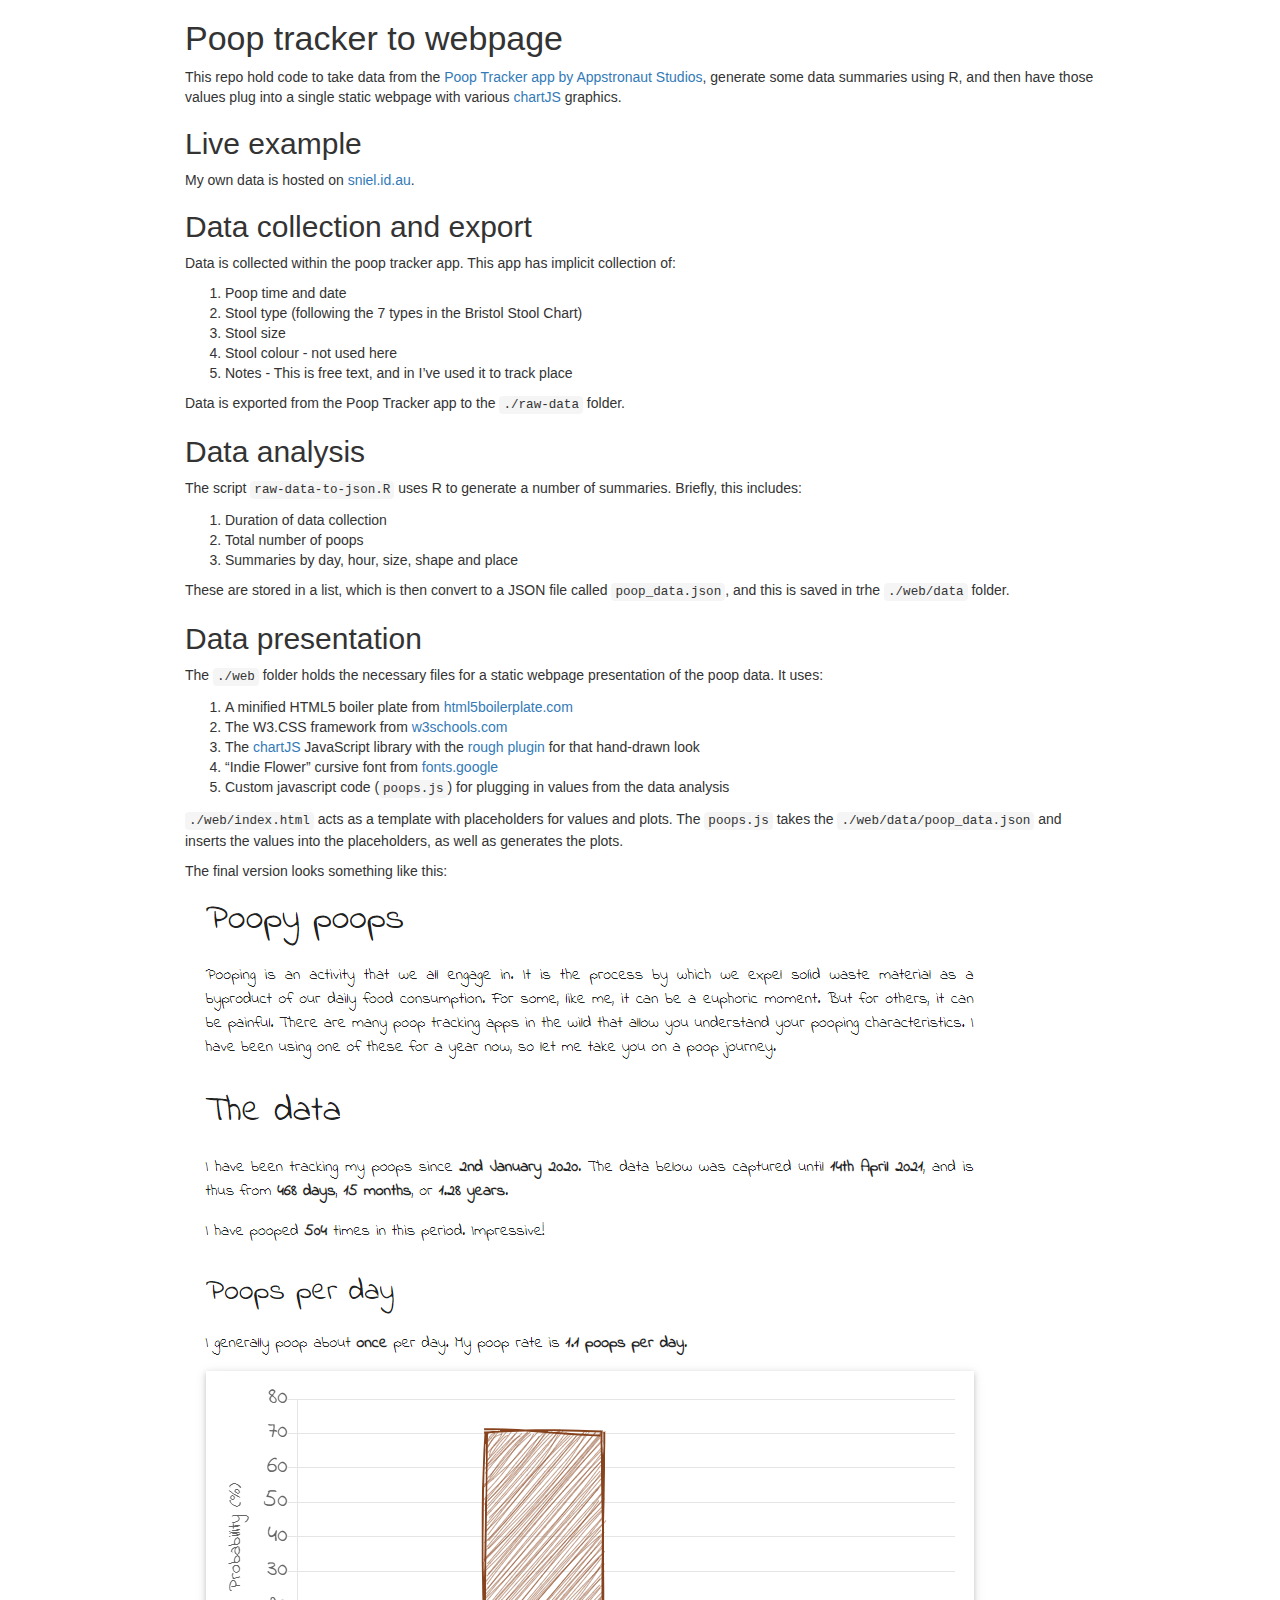
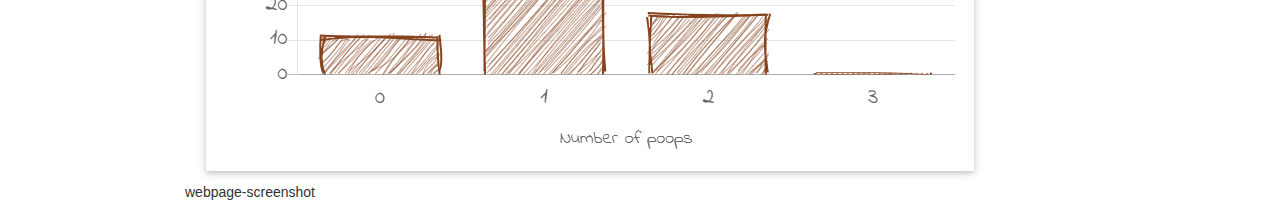
==== commit fe6152a3: "Formalise poops.js Foramlise poops.css Add icons Update readme" ====
--- a/README.html
+++ b/README.html
@@ -170,6 +170,10 @@
 <div id="poop-tracker-to-webpage" class="section level1">
 <h1>Poop tracker to webpage</h1>
 <p>This repo hold code to take data from the <a href="https://play.google.com/store/apps/details?id=com.appstronautstudios.pooplog&amp;hl=en_AU&amp;gl=US">Poop Tracker app by Appstronaut Studios</a>, generate some data summaries using R, and then have those values plug into a single static webpage with various <a href="https://www.chartjs.org/">chartJS</a> graphics.</p>
+<div id="live-example" class="section level2">
+<h2>Live example</h2>
+<p>My own data is hosted on <a href="http://sniel.id.au/poops" target="_blank">sniel.id.au</a>.</p>
+</div>
 <div id="data-collection-and-export" class="section level2">
 <h2>Data collection and export</h2>
 <p>Data is collected within the poop tracker app. This app has implicit collection of:</p>
@@ -204,9 +208,9 @@
 </li>
 <li>The <a href="https://www.chartjs.org/">chartJS</a> JavaScript library with the <a href="https://github.com/nagix/chartjs-plugin-rough">rough plugin</a> for that hand-drawn look</li>
 <li>“Indie Flower” cursive font from <a href="https://fonts.google.com/specimen/Indie+Flower">fonts.google</a></li>
-<li>‘Custom JavaScript’ code for plugging in values from the data analysis</li>
+<li>Custom javascript code (<code>poops.js</code>) for plugging in values from the data analysis</li>
 </ol>
-<p><code>./web/index.html</code> acts as a template with placeholders for values and plots. The ‘Custom JavaScript’ code takes the <code>./web/data/poop_data.json</code> and inserts the values into the placeholders.</p>
+<p><code>./web/index.html</code> acts as a template with placeholders for values and plots. The <code>poops.js</code> takes the <code>./web/data/poop_data.json</code> and inserts the values into the placeholders, as well as generates the plots.</p>
 <p>The final version looks something like this:</p>
 <div class="figure">
 <img src="[data-uri]" alt />
